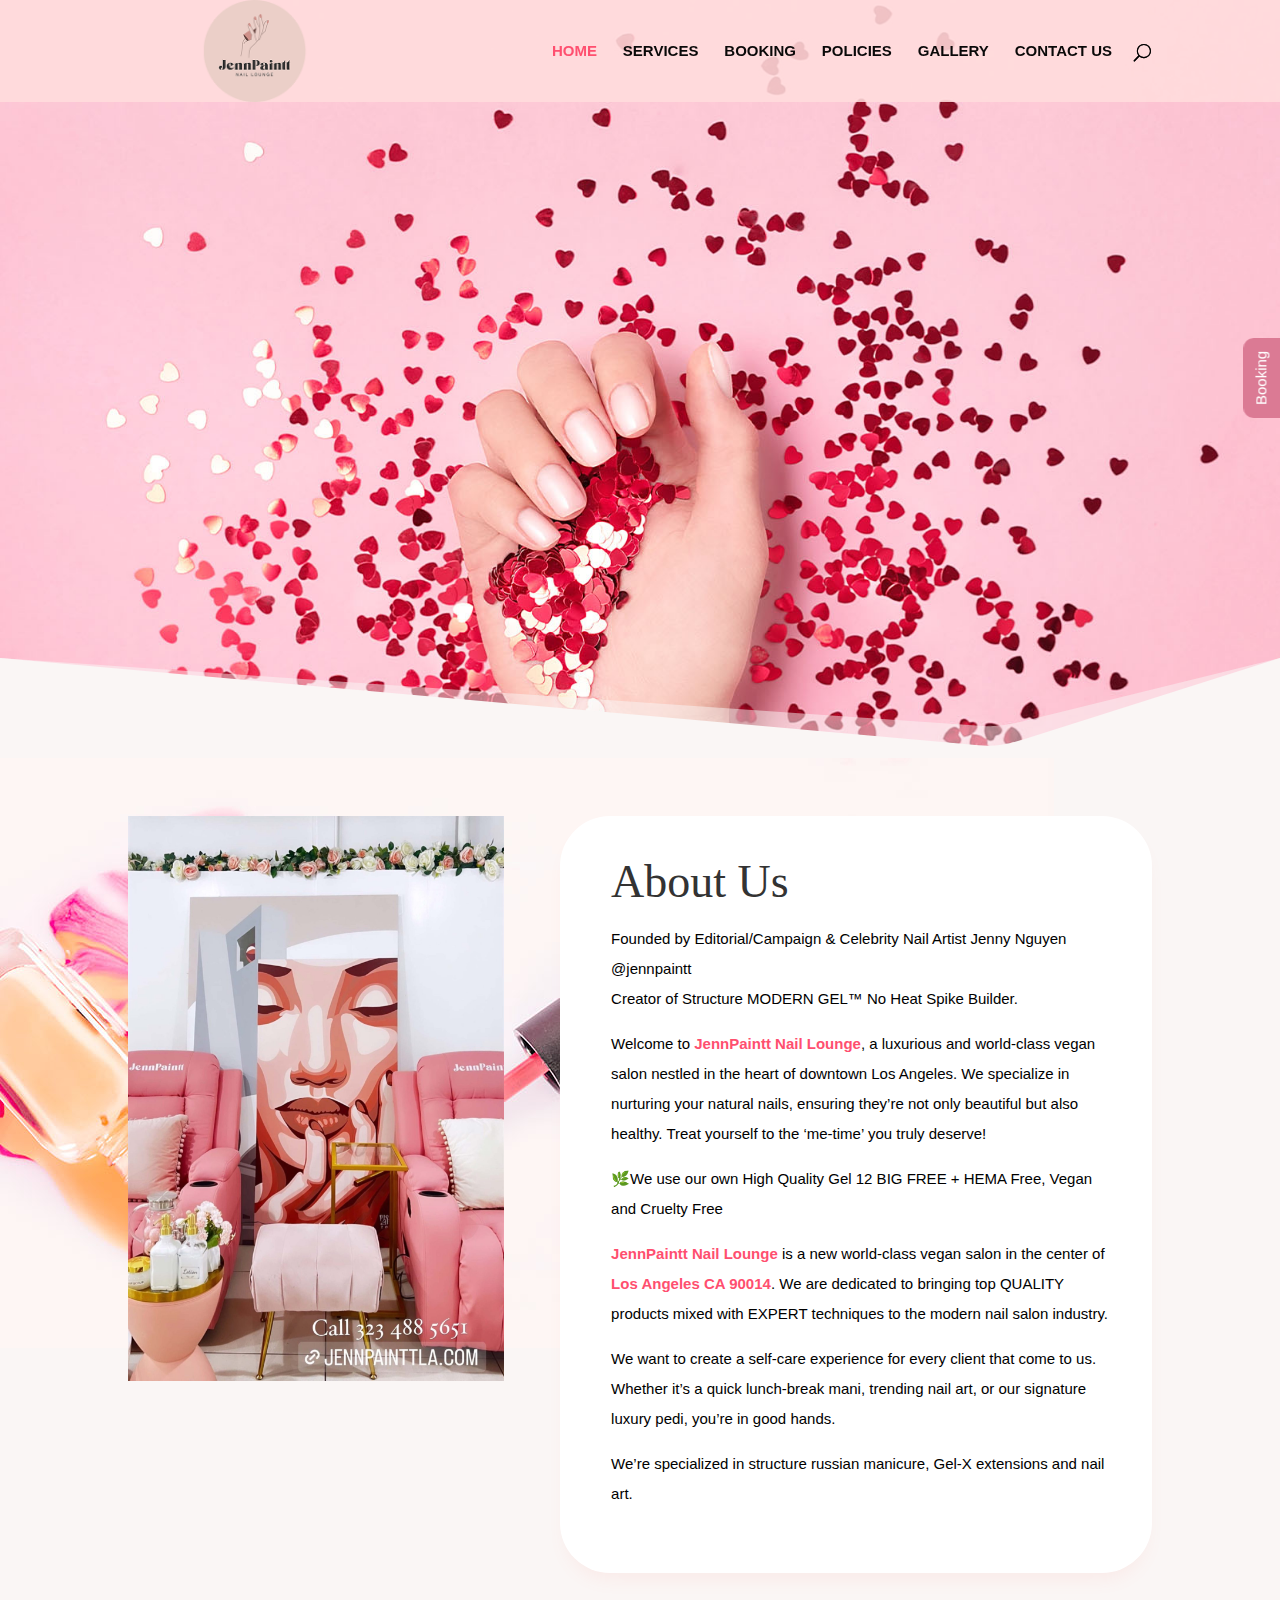
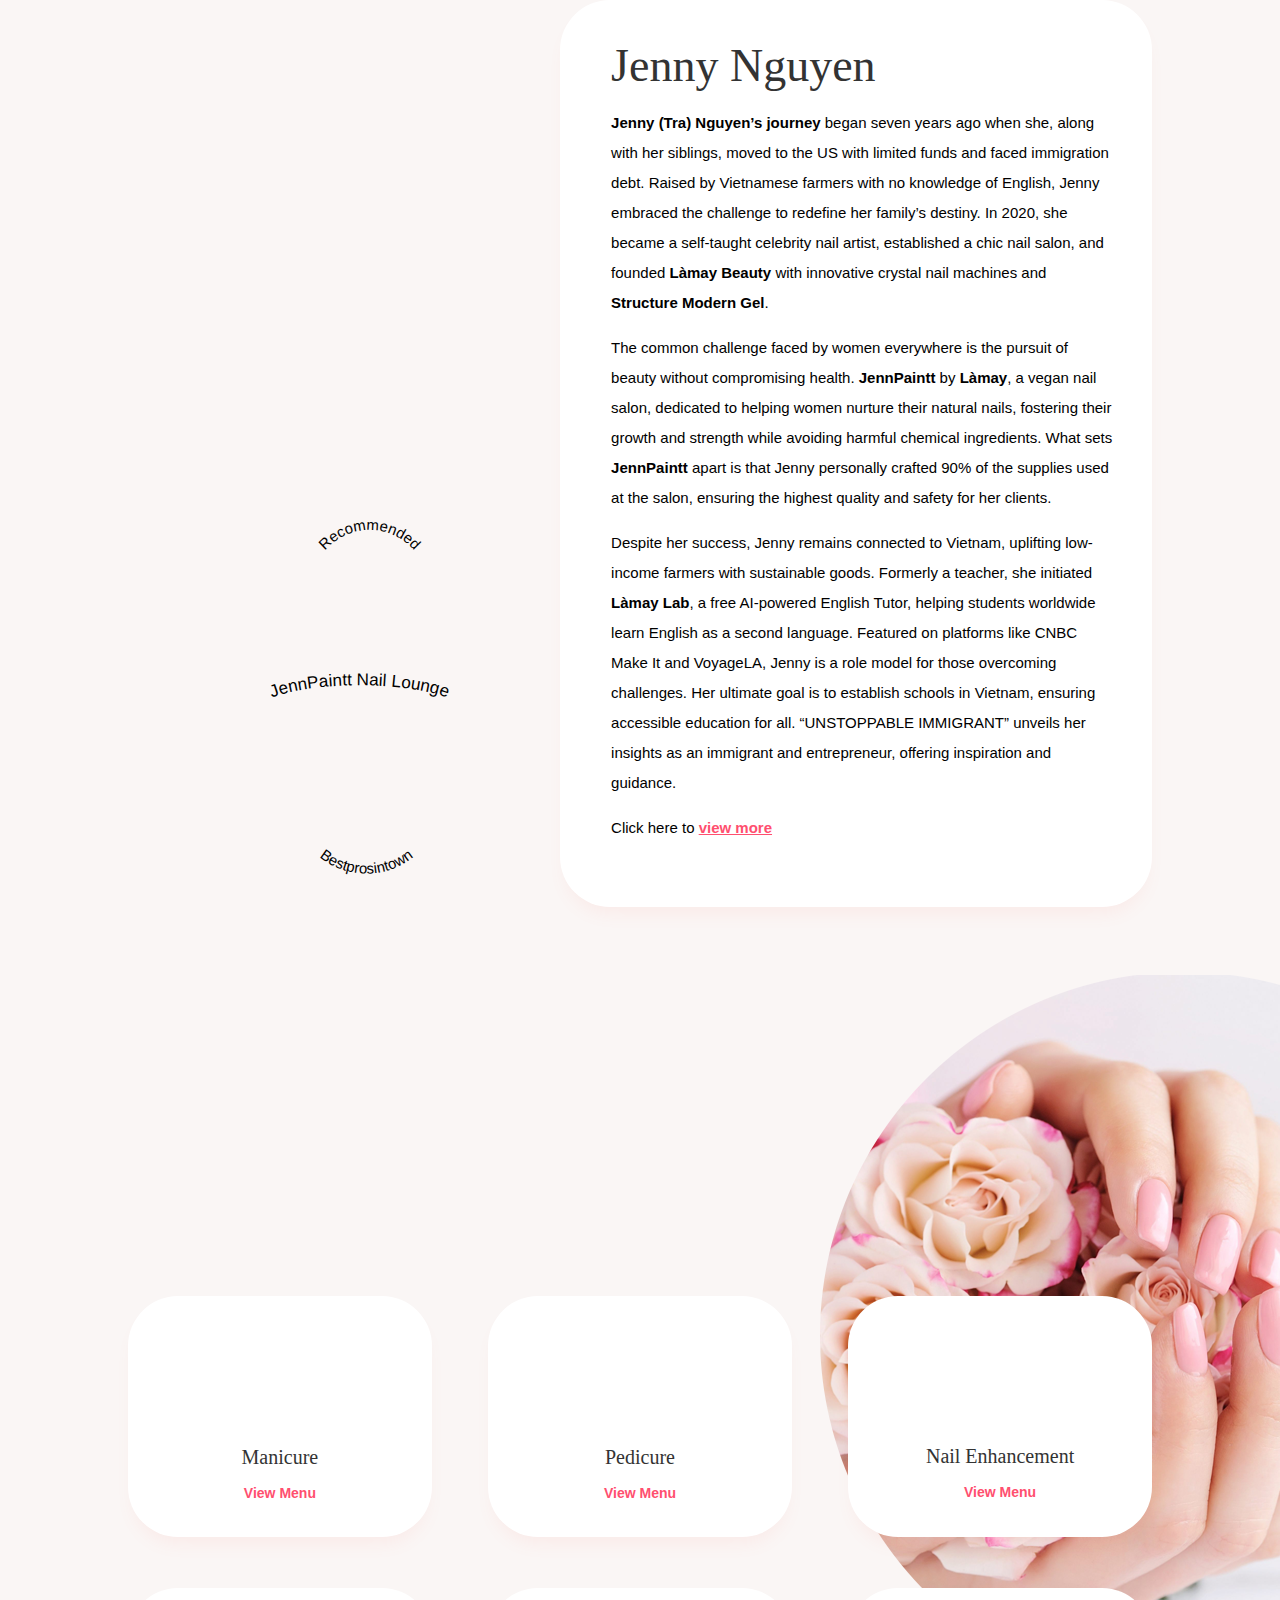
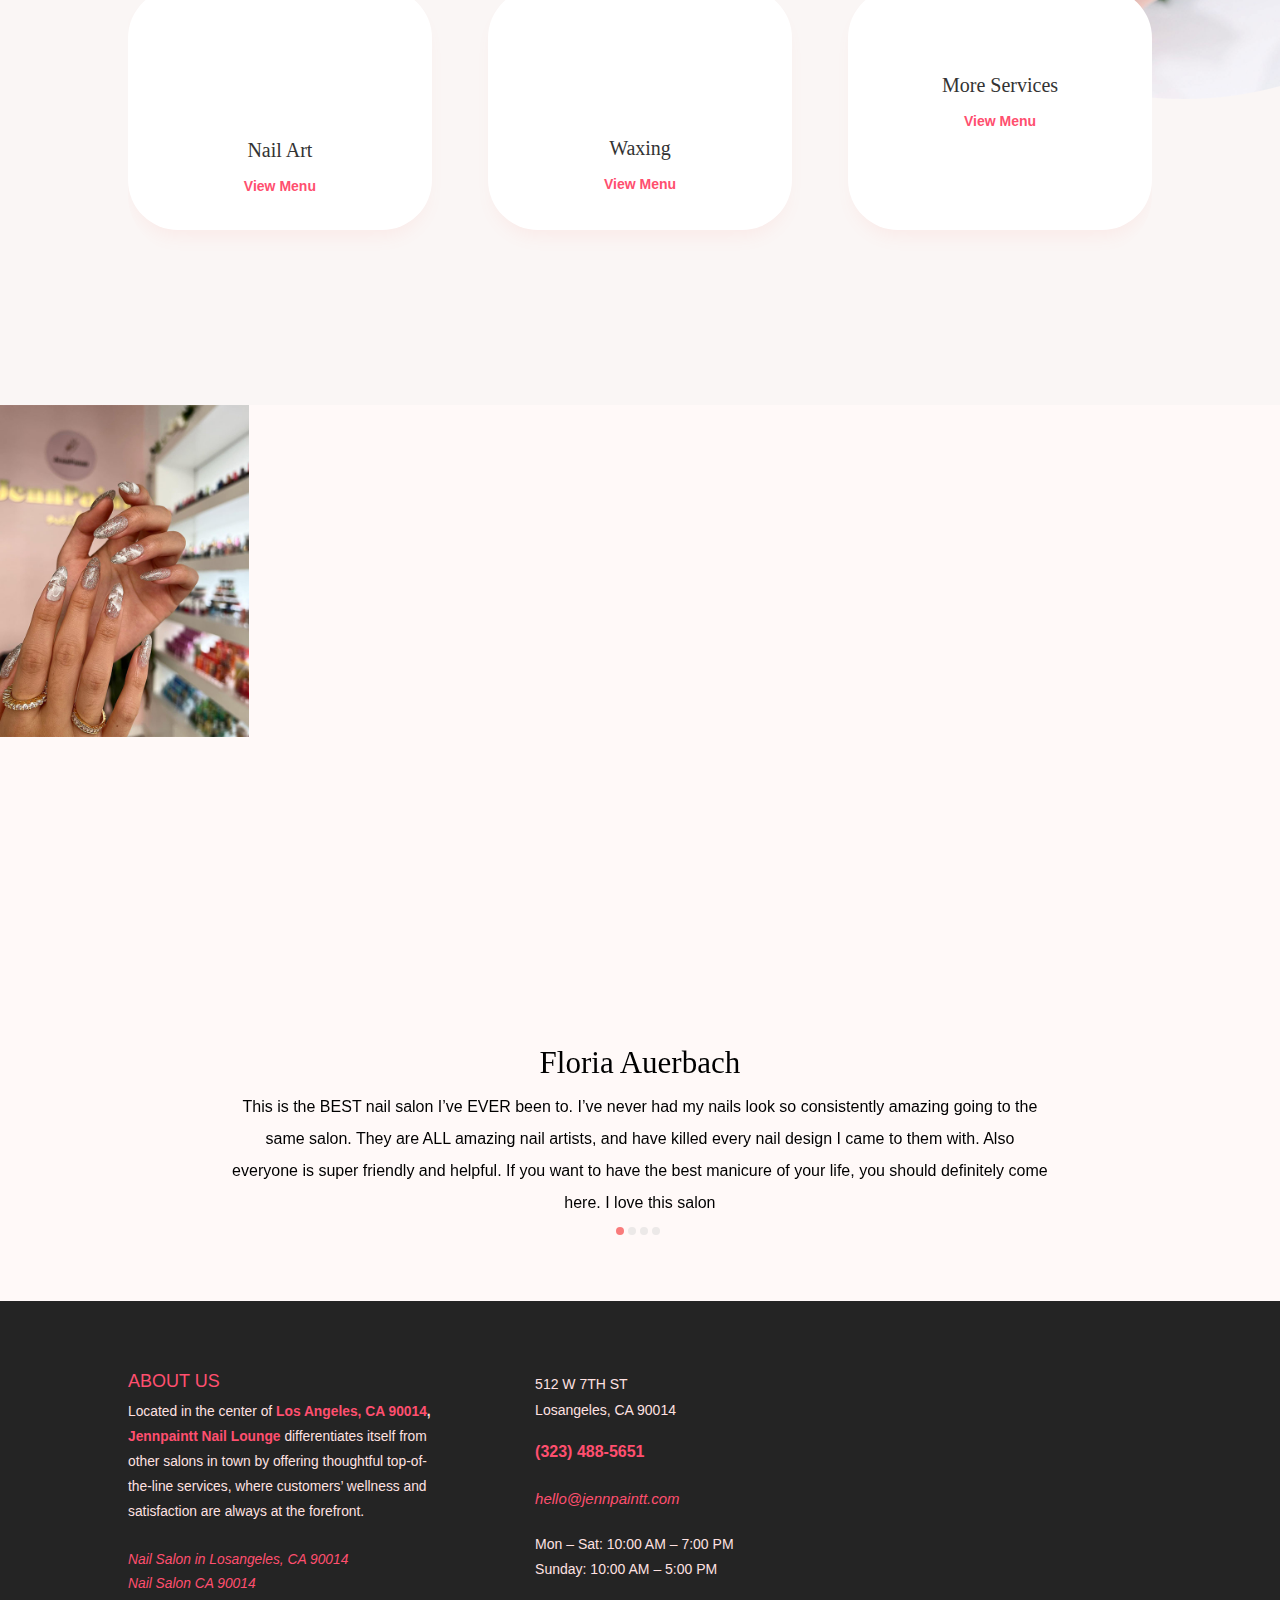
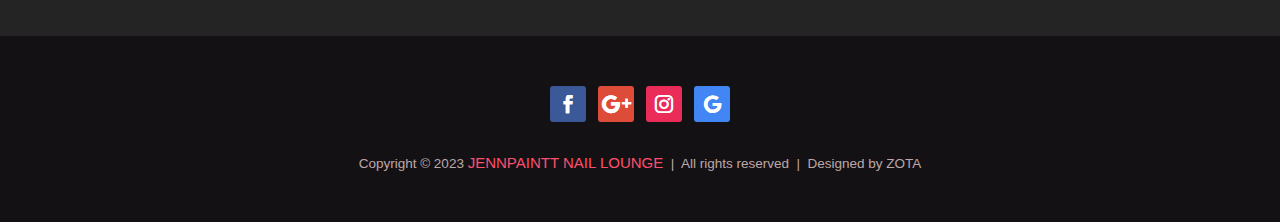
==== index.htm @ 5bfef64a "1" ====
﻿<!DOCTYPE html>
<html lang="en-US">
<head>
	<meta charset="UTF-8">
<meta name="keywords" content="Best Nail salon"><meta http-equiv="X-UA-Compatible" content="IE=edge">
	<link rel="pingback" href="https://jennpaintt.com/xmlrpc.php">

	<script type="text/javascript">
		document.documentElement.className = 'js';
	</script>
	
	<title>Nail Salon 90014 | JENNPAINTT NAIL LOUNGE | Los Angeles, CA 90014 | Professional Nail Care</title>
<meta name='robots' content='max-image-preview:large'>
<script type="text/javascript">
			let jqueryParams=[],jQuery=function(r){return jqueryParams=[...jqueryParams,r],jQuery},$=function(r){return jqueryParams=[...jqueryParams,r],$};window.jQuery=jQuery,window.$=jQuery;let customHeadScripts=!1;jQuery.fn=jQuery.prototype={},$.fn=jQuery.prototype={},jQuery.noConflict=function(r){if(window.jQuery)return jQuery=window.jQuery,$=window.jQuery,customHeadScripts=!0,jQuery.noConflict},jQuery.ready=function(r){jqueryParams=[...jqueryParams,r]},$.ready=function(r){jqueryParams=[...jqueryParams,r]},jQuery.load=function(r){jqueryParams=[...jqueryParams,r]},$.load=function(r){jqueryParams=[...jqueryParams,r]},jQuery.fn.ready=function(r){jqueryParams=[...jqueryParams,r]},$.fn.ready=function(r){jqueryParams=[...jqueryParams,r]};</script><link rel='dns-prefetch' href='//fonts.googleapis.com'>
<link rel="alternate" type="application/rss+xml" title="Nail Salon 90014 | JENNPAINTT NAIL LOUNGE | Los Angeles, CA 90014 &raquo; Feed" href="feed/index.htm">
<link rel="alternate" type="application/rss+xml" title="Nail Salon 90014 | JENNPAINTT NAIL LOUNGE | Los Angeles, CA 90014 &raquo; Comments Feed" href="comments/feed/index.htm">
<meta content="Divi v.4.25.2" name="generator"><style id='wp-block-library-theme-inline-css' type='text/css'>
.wp-block-audio :where(figcaption){color:#555;font-size:13px;text-align:center}.is-dark-theme .wp-block-audio :where(figcaption){color:#ffffffa6}.wp-block-audio{margin:0 0 1em}.wp-block-code{border:1px solid #ccc;border-radius:4px;font-family:Menlo,Consolas,monaco,monospace;padding:.8em 1em}.wp-block-embed :where(figcaption){color:#555;font-size:13px;text-align:center}.is-dark-theme .wp-block-embed :where(figcaption){color:#ffffffa6}.wp-block-embed{margin:0 0 1em}.blocks-gallery-caption{color:#555;font-size:13px;text-align:center}.is-dark-theme .blocks-gallery-caption{color:#ffffffa6}:root :where(.wp-block-image figcaption){color:#555;font-size:13px;text-align:center}.is-dark-theme :root :where(.wp-block-image figcaption){color:#ffffffa6}.wp-block-image{margin:0 0 1em}.wp-block-pullquote{border-bottom:4px solid;border-top:4px solid;color:currentColor;margin-bottom:1.75em}.wp-block-pullquote cite,.wp-block-pullquote footer,.wp-block-pullquote__citation{color:currentColor;font-size:.8125em;font-style:normal;text-transform:uppercase}.wp-block-quote{border-left:.25em solid;margin:0 0 1.75em;padding-left:1em}.wp-block-quote cite,.wp-block-quote footer{color:currentColor;font-size:.8125em;font-style:normal;position:relative}.wp-block-quote.has-text-align-right{border-left:none;border-right:.25em solid;padding-left:0;padding-right:1em}.wp-block-quote.has-text-align-center{border:none;padding-left:0}.wp-block-quote.is-large,.wp-block-quote.is-style-large,.wp-block-quote.is-style-plain{border:none}.wp-block-search .wp-block-search__label{font-weight:700}.wp-block-search__button{border:1px solid #ccc;padding:.375em .625em}:where(.wp-block-group.has-background){padding:1.25em 2.375em}.wp-block-separator.has-css-opacity{opacity:.4}.wp-block-separator{border:none;border-bottom:2px solid;margin-left:auto;margin-right:auto}.wp-block-separator.has-alpha-channel-opacity{opacity:1}.wp-block-separator:not(.is-style-wide):not(.is-style-dots){width:100px}.wp-block-separator.has-background:not(.is-style-dots){border-bottom:none;height:1px}.wp-block-separator.has-background:not(.is-style-wide):not(.is-style-dots){height:2px}.wp-block-table{margin:0 0 1em}.wp-block-table td,.wp-block-table th{word-break:normal}.wp-block-table :where(figcaption){color:#555;font-size:13px;text-align:center}.is-dark-theme .wp-block-table :where(figcaption){color:#ffffffa6}.wp-block-video :where(figcaption){color:#555;font-size:13px;text-align:center}.is-dark-theme .wp-block-video :where(figcaption){color:#ffffffa6}.wp-block-video{margin:0 0 1em}:root :where(.wp-block-template-part.has-background){margin-bottom:0;margin-top:0;padding:1.25em 2.375em}
</style>
<style id='global-styles-inline-css' type='text/css'>
:root{--wp--preset--aspect-ratio--square: 1;--wp--preset--aspect-ratio--4-3: 4/3;--wp--preset--aspect-ratio--3-4: 3/4;--wp--preset--aspect-ratio--3-2: 3/2;--wp--preset--aspect-ratio--2-3: 2/3;--wp--preset--aspect-ratio--16-9: 16/9;--wp--preset--aspect-ratio--9-16: 9/16;--wp--preset--color--black: #000000;--wp--preset--color--cyan-bluish-gray: #abb8c3;--wp--preset--color--white: #ffffff;--wp--preset--color--pale-pink: #f78da7;--wp--preset--color--vivid-red: #cf2e2e;--wp--preset--color--luminous-vivid-orange: #ff6900;--wp--preset--color--luminous-vivid-amber: #fcb900;--wp--preset--color--light-green-cyan: #7bdcb5;--wp--preset--color--vivid-green-cyan: #00d084;--wp--preset--color--pale-cyan-blue: #8ed1fc;--wp--preset--color--vivid-cyan-blue: #0693e3;--wp--preset--color--vivid-purple: #9b51e0;--wp--preset--gradient--vivid-cyan-blue-to-vivid-purple: linear-gradient(135deg,rgba(6,147,227,1) 0%,rgb(155,81,224) 100%);--wp--preset--gradient--light-green-cyan-to-vivid-green-cyan: linear-gradient(135deg,rgb(122,220,180) 0%,rgb(0,208,130) 100%);--wp--preset--gradient--luminous-vivid-amber-to-luminous-vivid-orange: linear-gradient(135deg,rgba(252,185,0,1) 0%,rgba(255,105,0,1) 100%);--wp--preset--gradient--luminous-vivid-orange-to-vivid-red: linear-gradient(135deg,rgba(255,105,0,1) 0%,rgb(207,46,46) 100%);--wp--preset--gradient--very-light-gray-to-cyan-bluish-gray: linear-gradient(135deg,rgb(238,238,238) 0%,rgb(169,184,195) 100%);--wp--preset--gradient--cool-to-warm-spectrum: linear-gradient(135deg,rgb(74,234,220) 0%,rgb(151,120,209) 20%,rgb(207,42,186) 40%,rgb(238,44,130) 60%,rgb(251,105,98) 80%,rgb(254,248,76) 100%);--wp--preset--gradient--blush-light-purple: linear-gradient(135deg,rgb(255,206,236) 0%,rgb(152,150,240) 100%);--wp--preset--gradient--blush-bordeaux: linear-gradient(135deg,rgb(254,205,165) 0%,rgb(254,45,45) 50%,rgb(107,0,62) 100%);--wp--preset--gradient--luminous-dusk: linear-gradient(135deg,rgb(255,203,112) 0%,rgb(199,81,192) 50%,rgb(65,88,208) 100%);--wp--preset--gradient--pale-ocean: linear-gradient(135deg,rgb(255,245,203) 0%,rgb(182,227,212) 50%,rgb(51,167,181) 100%);--wp--preset--gradient--electric-grass: linear-gradient(135deg,rgb(202,248,128) 0%,rgb(113,206,126) 100%);--wp--preset--gradient--midnight: linear-gradient(135deg,rgb(2,3,129) 0%,rgb(40,116,252) 100%);--wp--preset--font-size--small: 13px;--wp--preset--font-size--medium: 20px;--wp--preset--font-size--large: 36px;--wp--preset--font-size--x-large: 42px;--wp--preset--spacing--20: 0.44rem;--wp--preset--spacing--30: 0.67rem;--wp--preset--spacing--40: 1rem;--wp--preset--spacing--50: 1.5rem;--wp--preset--spacing--60: 2.25rem;--wp--preset--spacing--70: 3.38rem;--wp--preset--spacing--80: 5.06rem;--wp--preset--shadow--natural: 6px 6px 9px rgba(0, 0, 0, 0.2);--wp--preset--shadow--deep: 12px 12px 50px rgba(0, 0, 0, 0.4);--wp--preset--shadow--sharp: 6px 6px 0px rgba(0, 0, 0, 0.2);--wp--preset--shadow--outlined: 6px 6px 0px -3px rgba(255, 255, 255, 1), 6px 6px rgba(0, 0, 0, 1);--wp--preset--shadow--crisp: 6px 6px 0px rgba(0, 0, 0, 1);}:root { --wp--style--global--content-size: 823px;--wp--style--global--wide-size: 1080px; }:where(body) { margin: 0; }.wp-site-blocks > .alignleft { float: left; margin-right: 2em; }.wp-site-blocks > .alignright { float: right; margin-left: 2em; }.wp-site-blocks > .aligncenter { justify-content: center; margin-left: auto; margin-right: auto; }:where(.is-layout-flex){gap: 0.5em;}:where(.is-layout-grid){gap: 0.5em;}.is-layout-flow > .alignleft{float: left;margin-inline-start: 0;margin-inline-end: 2em;}.is-layout-flow > .alignright{float: right;margin-inline-start: 2em;margin-inline-end: 0;}.is-layout-flow > .aligncenter{margin-left: auto !important;margin-right: auto !important;}.is-layout-constrained > .alignleft{float: left;margin-inline-start: 0;margin-inline-end: 2em;}.is-layout-constrained > .alignright{float: right;margin-inline-start: 2em;margin-inline-end: 0;}.is-layout-constrained > .aligncenter{margin-left: auto !important;margin-right: auto !important;}.is-layout-constrained > :where(:not(.alignleft):not(.alignright):not(.alignfull)){max-width: var(--wp--style--global--content-size);margin-left: auto !important;margin-right: auto !important;}.is-layout-constrained > .alignwide{max-width: var(--wp--style--global--wide-size);}body .is-layout-flex{display: flex;}.is-layout-flex{flex-wrap: wrap;align-items: center;}.is-layout-flex > :is(*, div){margin: 0;}body .is-layout-grid{display: grid;}.is-layout-grid > :is(*, div){margin: 0;}body{padding-top: 0px;padding-right: 0px;padding-bottom: 0px;padding-left: 0px;}a:where(:not(.wp-element-button)){text-decoration: underline;}:root :where(.wp-element-button, .wp-block-button__link){background-color: #32373c;border-width: 0;color: #fff;font-family: inherit;font-size: inherit;line-height: inherit;padding: calc(0.667em + 2px) calc(1.333em + 2px);text-decoration: none;}.has-black-color{color: var(--wp--preset--color--black) !important;}.has-cyan-bluish-gray-color{color: var(--wp--preset--color--cyan-bluish-gray) !important;}.has-white-color{color: var(--wp--preset--color--white) !important;}.has-pale-pink-color{color: var(--wp--preset--color--pale-pink) !important;}.has-vivid-red-color{color: var(--wp--preset--color--vivid-red) !important;}.has-luminous-vivid-orange-color{color: var(--wp--preset--color--luminous-vivid-orange) !important;}.has-luminous-vivid-amber-color{color: var(--wp--preset--color--luminous-vivid-amber) !important;}.has-light-green-cyan-color{color: var(--wp--preset--color--light-green-cyan) !important;}.has-vivid-green-cyan-color{color: var(--wp--preset--color--vivid-green-cyan) !important;}.has-pale-cyan-blue-color{color: var(--wp--preset--color--pale-cyan-blue) !important;}.has-vivid-cyan-blue-color{color: var(--wp--preset--color--vivid-cyan-blue) !important;}.has-vivid-purple-color{color: var(--wp--preset--color--vivid-purple) !important;}.has-black-background-color{background-color: var(--wp--preset--color--black) !important;}.has-cyan-bluish-gray-background-color{background-color: var(--wp--preset--color--cyan-bluish-gray) !important;}.has-white-background-color{background-color: var(--wp--preset--color--white) !important;}.has-pale-pink-background-color{background-color: var(--wp--preset--color--pale-pink) !important;}.has-vivid-red-background-color{background-color: var(--wp--preset--color--vivid-red) !important;}.has-luminous-vivid-orange-background-color{background-color: var(--wp--preset--color--luminous-vivid-orange) !important;}.has-luminous-vivid-amber-background-color{background-color: var(--wp--preset--color--luminous-vivid-amber) !important;}.has-light-green-cyan-background-color{background-color: var(--wp--preset--color--light-green-cyan) !important;}.has-vivid-green-cyan-background-color{background-color: var(--wp--preset--color--vivid-green-cyan) !important;}.has-pale-cyan-blue-background-color{background-color: var(--wp--preset--color--pale-cyan-blue) !important;}.has-vivid-cyan-blue-background-color{background-color: var(--wp--preset--color--vivid-cyan-blue) !important;}.has-vivid-purple-background-color{background-color: var(--wp--preset--color--vivid-purple) !important;}.has-black-border-color{border-color: var(--wp--preset--color--black) !important;}.has-cyan-bluish-gray-border-color{border-color: var(--wp--preset--color--cyan-bluish-gray) !important;}.has-white-border-color{border-color: var(--wp--preset--color--white) !important;}.has-pale-pink-border-color{border-color: var(--wp--preset--color--pale-pink) !important;}.has-vivid-red-border-color{border-color: var(--wp--preset--color--vivid-red) !important;}.has-luminous-vivid-orange-border-color{border-color: var(--wp--preset--color--luminous-vivid-orange) !important;}.has-luminous-vivid-amber-border-color{border-color: var(--wp--preset--color--luminous-vivid-amber) !important;}.has-light-green-cyan-border-color{border-color: var(--wp--preset--color--light-green-cyan) !important;}.has-vivid-green-cyan-border-color{border-color: var(--wp--preset--color--vivid-green-cyan) !important;}.has-pale-cyan-blue-border-color{border-color: var(--wp--preset--color--pale-cyan-blue) !important;}.has-vivid-cyan-blue-border-color{border-color: var(--wp--preset--color--vivid-cyan-blue) !important;}.has-vivid-purple-border-color{border-color: var(--wp--preset--color--vivid-purple) !important;}.has-vivid-cyan-blue-to-vivid-purple-gradient-background{background: var(--wp--preset--gradient--vivid-cyan-blue-to-vivid-purple) !important;}.has-light-green-cyan-to-vivid-green-cyan-gradient-background{background: var(--wp--preset--gradient--light-green-cyan-to-vivid-green-cyan) !important;}.has-luminous-vivid-amber-to-luminous-vivid-orange-gradient-background{background: var(--wp--preset--gradient--luminous-vivid-amber-to-luminous-vivid-orange) !important;}.has-luminous-vivid-orange-to-vivid-red-gradient-background{background: var(--wp--preset--gradient--luminous-vivid-orange-to-vivid-red) !important;}.has-very-light-gray-to-cyan-bluish-gray-gradient-background{background: var(--wp--preset--gradient--very-light-gray-to-cyan-bluish-gray) !important;}.has-cool-to-warm-spectrum-gradient-background{background: var(--wp--preset--gradient--cool-to-warm-spectrum) !important;}.has-blush-light-purple-gradient-background{background: var(--wp--preset--gradient--blush-light-purple) !important;}.has-blush-bordeaux-gradient-background{background: var(--wp--preset--gradient--blush-bordeaux) !important;}.has-luminous-dusk-gradient-background{background: var(--wp--preset--gradient--luminous-dusk) !important;}.has-pale-ocean-gradient-background{background: var(--wp--preset--gradient--pale-ocean) !important;}.has-electric-grass-gradient-background{background: var(--wp--preset--gradient--electric-grass) !important;}.has-midnight-gradient-background{background: var(--wp--preset--gradient--midnight) !important;}.has-small-font-size{font-size: var(--wp--preset--font-size--small) !important;}.has-medium-font-size{font-size: var(--wp--preset--font-size--medium) !important;}.has-large-font-size{font-size: var(--wp--preset--font-size--large) !important;}.has-x-large-font-size{font-size: var(--wp--preset--font-size--x-large) !important;}
:where(.wp-block-post-template.is-layout-flex){gap: 1.25em;}:where(.wp-block-post-template.is-layout-grid){gap: 1.25em;}
:where(.wp-block-columns.is-layout-flex){gap: 2em;}:where(.wp-block-columns.is-layout-grid){gap: 2em;}
:root :where(.wp-block-pullquote){font-size: 1.5em;line-height: 1.6;}
</style>
<link rel='stylesheet' id='dica-lightbox-styles-css' href='wp-content/plugins/dg-divi-carousel/styles/light-box-styles.css?ver=2.0.26' type='text/css' media='all'>
<link rel='stylesheet' id='swipe-style-css' href='wp-content/plugins/dg-divi-carousel/styles/swiper.min.css?ver=2.0.26' type='text/css' media='all'>
<link rel='stylesheet' id='magnific-popup-css' href='wp-content/themes/Divi/includes/builder/feature/dynamic-assets/assets/css/magnific_popup.css?ver=2.5.60' type='text/css' media='all'>
<link rel='stylesheet' id='dsm-animate-css' href='wp-content/plugins/supreme-modules-for-divi/public/css/animate.css?ver=2.5.60' type='text/css' media='all'>
<link rel='stylesheet' id='et-divi-open-sans-css' href='css?family=Open+Sans:300italic,400italic,600italic,700italic,800italic,400,300,600,700,800&#038;subset=latin,latin-ext&#038;display=swap' type='text/css' media='all'>
<style id='divi-style-inline-inline-css' type='text/css'>
/*!
Theme Name: Divi
Theme URI: http://www.elegantthemes.com/gallery/divi/
Version: 4.25.2
Description: Smart. Flexible. Beautiful. Divi is the most powerful theme in our collection.
Author: Elegant Themes
Author URI: http://www.elegantthemes.com
License: GNU General Public License v2
License URI: http://www.gnu.org/licenses/gpl-2.0.html
*/

a,abbr,acronym,address,applet,b,big,blockquote,body,center,cite,code,dd,del,dfn,div,dl,dt,em,fieldset,font,form,h1,h2,h3,h4,h5,h6,html,i,iframe,img,ins,kbd,label,legend,li,object,ol,p,pre,q,s,samp,small,span,strike,strong,sub,sup,tt,u,ul,var{margin:0;padding:0;border:0;outline:0;font-size:100%;-ms-text-size-adjust:100%;-webkit-text-size-adjust:100%;vertical-align:baseline;background:transparent}body{line-height:1}ol,ul{list-style:none}blockquote,q{quotes:none}blockquote:after,blockquote:before,q:after,q:before{content:"";content:none}blockquote{margin:20px 0 30px;border-left:5px solid;padding-left:20px}:focus{outline:0}del{text-decoration:line-through}pre{overflow:auto;padding:10px}figure{margin:0}table{border-collapse:collapse;border-spacing:0}article,aside,footer,header,hgroup,nav,section{display:block}body{font-family:Open Sans,Arial,sans-serif;font-size:14px;color:#666;background-color:#fff;line-height:1.7em;font-weight:500;-webkit-font-smoothing:antialiased;-moz-osx-font-smoothing:grayscale}body.page-template-page-template-blank-php #page-container{padding-top:0!important}body.et_cover_background{background-size:cover!important;background-position:top!important;background-repeat:no-repeat!important;background-attachment:fixed}a{color:#2ea3f2}a,a:hover{text-decoration:none}p{padding-bottom:1em}p:not(.has-background):last-of-type{padding-bottom:0}p.et_normal_padding{padding-bottom:1em}strong{font-weight:700}cite,em,i{font-style:italic}code,pre{font-family:Courier New,monospace;margin-bottom:10px}ins{text-decoration:none}sub,sup{height:0;line-height:1;position:relative;vertical-align:baseline}sup{bottom:.8em}sub{top:.3em}dl{margin:0 0 1.5em}dl dt{font-weight:700}dd{margin-left:1.5em}blockquote p{padding-bottom:0}embed,iframe,object,video{max-width:100%}h1,h2,h3,h4,h5,h6{color:#333;padding-bottom:10px;line-height:1em;font-weight:500}h1 a,h2 a,h3 a,h4 a,h5 a,h6 a{color:inherit}h1{font-size:30px}h2{font-size:26px}h3{font-size:22px}h4{font-size:18px}h5{font-size:16px}h6{font-size:14px}input{-webkit-appearance:none}input[type=checkbox]{-webkit-appearance:checkbox}input[type=radio]{-webkit-appearance:radio}input.text,input.title,input[type=email],input[type=password],input[type=tel],input[type=text],select,textarea{background-color:#fff;border:1px solid #bbb;padding:2px;color:#4e4e4e}input.text:focus,input.title:focus,input[type=text]:focus,select:focus,textarea:focus{border-color:#2d3940;color:#3e3e3e}input.text,input.title,input[type=text],select,textarea{margin:0}textarea{padding:4px}button,input,select,textarea{font-family:inherit}img{max-width:100%;height:auto}.clear{clear:both}br.clear{margin:0;padding:0}.pagination{clear:both}#et_search_icon:hover,.et-social-icon a:hover,.et_password_protected_form .et_submit_button,.form-submit .et_pb_buttontton.alt.disabled,.nav-single a,.posted_in a{color:#2ea3f2}.et-search-form,blockquote{border-color:#2ea3f2}#main-content{background-color:#fff}.container{width:80%;max-width:1080px;margin:auto;position:relative}body:not(.et-tb) #main-content .container,body:not(.et-tb-has-header) #main-content .container{padding-top:58px}.et_full_width_page #main-content .container:before{display:none}.main_title{margin-bottom:20px}.et_password_protected_form .et_submit_button:hover,.form-submit .et_pb_button:hover{background:rgba(0,0,0,.05)}.et_button_icon_visible .et_pb_button{padding-right:2em;padding-left:.7em}.et_button_icon_visible .et_pb_button:after{opacity:1;margin-left:0}.et_button_left .et_pb_button:hover:after{left:.15em}.et_button_left .et_pb_button:after{margin-left:0;left:1em}.et_button_icon_visible.et_button_left .et_pb_button,.et_button_left .et_pb_button:hover,.et_button_left .et_pb_module .et_pb_button:hover{padding-left:2em;padding-right:.7em}.et_button_icon_visible.et_button_left .et_pb_button:after,.et_button_left .et_pb_button:hover:after{left:.15em}.et_password_protected_form .et_submit_button:hover,.form-submit .et_pb_button:hover{padding:.3em 1em}.et_button_no_icon .et_pb_button:after{display:none}.et_button_no_icon.et_button_icon_visible.et_button_left .et_pb_button,.et_button_no_icon.et_button_left .et_pb_button:hover,.et_button_no_icon .et_pb_button,.et_button_no_icon .et_pb_button:hover{padding:.3em 1em!important}.et_button_custom_icon .et_pb_button:after{line-height:1.7em}.et_button_custom_icon.et_button_icon_visible .et_pb_button:after,.et_button_custom_icon .et_pb_button:hover:after{margin-left:.3em}#left-area .post_format-post-format-gallery .wp-block-gallery:first-of-type{padding:0;margin-bottom:-16px}.entry-content table:not(.variations){border:1px solid #eee;margin:0 0 15px;text-align:left;width:100%}.entry-content thead th,.entry-content tr th{color:#555;font-weight:700;padding:9px 24px}.entry-content tr td{border-top:1px solid #eee;padding:6px 24px}#left-area ul,.entry-content ul,.et-l--body ul,.et-l--footer ul,.et-l--header ul{list-style-type:disc;padding:0 0 23px 1em;line-height:26px}#left-area ol,.entry-content ol,.et-l--body ol,.et-l--footer ol,.et-l--header ol{list-style-type:decimal;list-style-position:inside;padding:0 0 23px;line-height:26px}#left-area ul li ul,.entry-content ul li ol{padding:2px 0 2px 20px}#left-area ol li ul,.entry-content ol li ol,.et-l--body ol li ol,.et-l--footer ol li ol,.et-l--header ol li ol{padding:2px 0 2px 35px}#left-area ul.wp-block-gallery{display:-webkit-box;display:-ms-flexbox;display:flex;-ms-flex-wrap:wrap;flex-wrap:wrap;list-style-type:none;padding:0}#left-area ul.products{padding:0!important;line-height:1.7!important;list-style:none!important}.gallery-item a{display:block}.gallery-caption,.gallery-item a{width:90%}#wpadminbar{z-index:100001}#left-area .post-meta{font-size:14px;padding-bottom:15px}#left-area .post-meta a{text-decoration:none;color:#666}#left-area .et_featured_image{padding-bottom:7px}.single .post{padding-bottom:25px}body.single .et_audio_content{margin-bottom:-6px}.nav-single a{text-decoration:none;color:#2ea3f2;font-size:14px;font-weight:400}.nav-previous{float:left}.nav-next{float:right}.et_password_protected_form p input{background-color:#eee;border:none!important;width:100%!important;border-radius:0!important;font-size:14px;color:#999!important;padding:16px!important;-webkit-box-sizing:border-box;box-sizing:border-box}.et_password_protected_form label{display:none}.et_password_protected_form .et_submit_button{font-family:inherit;display:block;float:right;margin:8px auto 0;cursor:pointer}.post-password-required p.nocomments.container{max-width:100%}.post-password-required p.nocomments.container:before{display:none}.aligncenter,div.post .new-post .aligncenter{display:block;margin-left:auto;margin-right:auto}.wp-caption{border:1px solid #ddd;text-align:center;background-color:#f3f3f3;margin-bottom:10px;max-width:96%;padding:8px}.wp-caption.alignleft{margin:0 30px 20px 0}.wp-caption.alignright{margin:0 0 20px 30px}.wp-caption img{margin:0;padding:0;border:0}.wp-caption p.wp-caption-text{font-size:12px;padding:0 4px 5px;margin:0}.alignright{float:right}.alignleft{float:left}img.alignleft{display:inline;float:left;margin-right:15px}img.alignright{display:inline;float:right;margin-left:15px}.page.et_pb_pagebuilder_layout #main-content{background-color:transparent}body #main-content .et_builder_inner_content>h1,body #main-content .et_builder_inner_content>h2,body #main-content .et_builder_inner_content>h3,body #main-content .et_builder_inner_content>h4,body #main-content .et_builder_inner_content>h5,body #main-content .et_builder_inner_content>h6{line-height:1.4em}body #main-content .et_builder_inner_content>p{line-height:1.7em}.wp-block-pullquote{margin:20px 0 30px}.wp-block-pullquote.has-background blockquote{border-left:none}.wp-block-group.has-background{padding:1.5em 1.5em .5em}@media (min-width:981px){#left-area{width:79.125%;padding-bottom:23px}#main-content .container:before{content:"";position:absolute;top:0;height:100%;width:1px;background-color:#e2e2e2}.et_full_width_page #left-area,.et_no_sidebar #left-area{float:none;width:100%!important}.et_full_width_page #left-area{padding-bottom:0}.et_no_sidebar #main-content .container:before{display:none}}@media (max-width:980px){#page-container{padding-top:80px}.et-tb #page-container,.et-tb-has-header #page-container{padding-top:0!important}#left-area,#sidebar{width:100%!important}#main-content .container:before{display:none!important}.et_full_width_page .et_gallery_item:nth-child(4n+1){clear:none}}@media print{#page-container{padding-top:0!important}}#wp-admin-bar-et-use-visual-builder a:before{font-family:ETmodules!important;content:"\e625";font-size:30px!important;width:28px;margin-top:-3px;color:#974df3!important}#wp-admin-bar-et-use-visual-builder:hover a:before{color:#fff!important}#wp-admin-bar-et-use-visual-builder:hover a,#wp-admin-bar-et-use-visual-builder a:hover{transition:background-color .5s ease;-webkit-transition:background-color .5s ease;-moz-transition:background-color .5s ease;background-color:#7e3bd0!important;color:#fff!important}* html .clearfix,:first-child+html .clearfix{zoom:1}.iphone .et_pb_section_video_bg video::-webkit-media-controls-start-playback-button{display:none!important;-webkit-appearance:none}.et_mobile_device .et_pb_section_parallax .et_pb_parallax_css{background-attachment:scroll}.et-social-facebook a.icon:before{content:"\e093"}.et-social-twitter a.icon:before{content:"\e094"}.et-social-google-plus a.icon:before{content:"\e096"}.et-social-instagram a.icon:before{content:"\e09a"}.et-social-rss a.icon:before{content:"\e09e"}.ai1ec-single-event:after{content:" ";display:table;clear:both}.evcal_event_details .evcal_evdata_cell .eventon_details_shading_bot.eventon_details_shading_bot{z-index:3}.wp-block-divi-layout{margin-bottom:1em}*{-webkit-box-sizing:border-box;box-sizing:border-box}#et-info-email:before,#et-info-phone:before,#et_search_icon:before,.comment-reply-link:after,.et-cart-info span:before,.et-pb-arrow-next:before,.et-pb-arrow-prev:before,.et-social-icon a:before,.et_audio_container .mejs-playpause-button button:before,.et_audio_container .mejs-volume-button button:before,.et_overlay:before,.et_password_protected_form .et_submit_button:after,.et_pb_button:after,.et_pb_contact_reset:after,.et_pb_contact_submit:after,.et_pb_font_icon:before,.et_pb_newsletter_button:after,.et_pb_pricing_table_button:after,.et_pb_promo_button:after,.et_pb_testimonial:before,.et_pb_toggle_title:before,.form-submit .et_pb_button:after,.mobile_menu_bar:before,a.et_pb_more_button:after{font-family:ETmodules!important;speak:none;font-style:normal;font-weight:400;-webkit-font-feature-settings:normal;font-feature-settings:normal;font-variant:normal;text-transform:none;line-height:1;-webkit-font-smoothing:antialiased;-moz-osx-font-smoothing:grayscale;text-shadow:0 0;direction:ltr}.et-pb-icon,.et_pb_custom_button_icon.et_pb_button:after,.et_pb_login .et_pb_custom_button_icon.et_pb_button:after,.et_pb_woo_custom_button_icon .button.et_pb_custom_button_icon.et_pb_button:after,.et_pb_woo_custom_button_icon .button.et_pb_custom_button_icon.et_pb_button:hover:after{content:attr(data-icon)}.et-pb-icon{font-family:ETmodules;speak:none;font-weight:400;-webkit-font-feature-settings:normal;font-feature-settings:normal;font-variant:normal;text-transform:none;line-height:1;-webkit-font-smoothing:antialiased;font-size:96px;font-style:normal;display:inline-block;-webkit-box-sizing:border-box;box-sizing:border-box;direction:ltr}#et-ajax-saving{display:none;-webkit-transition:background .3s,-webkit-box-shadow .3s;transition:background .3s,-webkit-box-shadow .3s;transition:background .3s,box-shadow .3s;transition:background .3s,box-shadow .3s,-webkit-box-shadow .3s;-webkit-box-shadow:rgba(0,139,219,.247059) 0 0 60px;box-shadow:0 0 60px rgba(0,139,219,.247059);position:fixed;top:50%;left:50%;width:50px;height:50px;background:#fff;border-radius:50px;margin:-25px 0 0 -25px;z-index:999999;text-align:center}#et-ajax-saving img{margin:9px}.et-safe-mode-indicator,.et-safe-mode-indicator:focus,.et-safe-mode-indicator:hover{-webkit-box-shadow:0 5px 10px rgba(41,196,169,.15);box-shadow:0 5px 10px rgba(41,196,169,.15);background:#29c4a9;color:#fff;font-size:14px;font-weight:600;padding:12px;line-height:16px;border-radius:3px;position:fixed;bottom:30px;right:30px;z-index:999999;text-decoration:none;font-family:Open Sans,sans-serif;-webkit-font-smoothing:antialiased;-moz-osx-font-smoothing:grayscale}.et_pb_button{font-size:20px;font-weight:500;padding:.3em 1em;line-height:1.7em!important;background-color:transparent;background-size:cover;background-position:50%;background-repeat:no-repeat;border:2px solid;border-radius:3px;-webkit-transition-duration:.2s;transition-duration:.2s;-webkit-transition-property:all!important;transition-property:all!important}.et_pb_button,.et_pb_button_inner{position:relative}.et_pb_button:hover,.et_pb_module .et_pb_button:hover{border:2px solid transparent;padding:.3em 2em .3em .7em}.et_pb_button:hover{background-color:hsla(0,0%,100%,.2)}.et_pb_bg_layout_light.et_pb_button:hover,.et_pb_bg_layout_light .et_pb_button:hover{background-color:rgba(0,0,0,.05)}.et_pb_button:after,.et_pb_button:before{font-size:32px;line-height:1em;content:"\35";opacity:0;position:absolute;margin-left:-1em;-webkit-transition:all .2s;transition:all .2s;text-transform:none;-webkit-font-feature-settings:"kern" off;font-feature-settings:"kern" off;font-variant:none;font-style:normal;font-weight:400;text-shadow:none}.et_pb_button.et_hover_enabled:hover:after,.et_pb_button.et_pb_hovered:hover:after{-webkit-transition:none!important;transition:none!important}.et_pb_button:before{display:none}.et_pb_button:hover:after{opacity:1;margin-left:0}.et_pb_column_1_3 h1,.et_pb_column_1_4 h1,.et_pb_column_1_5 h1,.et_pb_column_1_6 h1,.et_pb_column_2_5 h1{font-size:26px}.et_pb_column_1_3 h2,.et_pb_column_1_4 h2,.et_pb_column_1_5 h2,.et_pb_column_1_6 h2,.et_pb_column_2_5 h2{font-size:23px}.et_pb_column_1_3 h3,.et_pb_column_1_4 h3,.et_pb_column_1_5 h3,.et_pb_column_1_6 h3,.et_pb_column_2_5 h3{font-size:20px}.et_pb_column_1_3 h4,.et_pb_column_1_4 h4,.et_pb_column_1_5 h4,.et_pb_column_1_6 h4,.et_pb_column_2_5 h4{font-size:18px}.et_pb_column_1_3 h5,.et_pb_column_1_4 h5,.et_pb_column_1_5 h5,.et_pb_column_1_6 h5,.et_pb_column_2_5 h5{font-size:16px}.et_pb_column_1_3 h6,.et_pb_column_1_4 h6,.et_pb_column_1_5 h6,.et_pb_column_1_6 h6,.et_pb_column_2_5 h6{font-size:15px}.et_pb_bg_layout_dark,.et_pb_bg_layout_dark h1,.et_pb_bg_layout_dark h2,.et_pb_bg_layout_dark h3,.et_pb_bg_layout_dark h4,.et_pb_bg_layout_dark h5,.et_pb_bg_layout_dark h6{color:#fff!important}.et_pb_module.et_pb_text_align_left{text-align:left}.et_pb_module.et_pb_text_align_center{text-align:center}.et_pb_module.et_pb_text_align_right{text-align:right}.et_pb_module.et_pb_text_align_justified{text-align:justify}.clearfix:after{visibility:hidden;display:block;font-size:0;content:" ";clear:both;height:0}.et_pb_bg_layout_light .et_pb_more_button{color:#2ea3f2}.et_builder_inner_content{position:relative;z-index:1}header .et_builder_inner_content{z-index:2}.et_pb_css_mix_blend_mode_passthrough{mix-blend-mode:unset!important}.et_pb_image_container{margin:-20px -20px 29px}.et_pb_module_inner{position:relative}.et_hover_enabled_preview{z-index:2}.et_hover_enabled:hover{position:relative;z-index:2}.et_pb_all_tabs,.et_pb_module,.et_pb_posts_nav a,.et_pb_tab,.et_pb_with_background{position:relative;background-size:cover;background-position:50%;background-repeat:no-repeat}.et_pb_background_mask,.et_pb_background_pattern{bottom:0;left:0;position:absolute;right:0;top:0}.et_pb_background_mask{background-size:calc(100% + 2px) calc(100% + 2px);background-repeat:no-repeat;background-position:50%;overflow:hidden}.et_pb_background_pattern{background-position:0 0;background-repeat:repeat}.et_pb_with_border{position:relative;border:0 solid #333}.post-password-required .et_pb_row{padding:0;width:100%}.post-password-required .et_password_protected_form{min-height:0}body.et_pb_pagebuilder_layout.et_pb_show_title .post-password-required .et_password_protected_form h1,body:not(.et_pb_pagebuilder_layout) .post-password-required .et_password_protected_form h1{display:none}.et_pb_no_bg{padding:0!important}.et_overlay.et_pb_inline_icon:before,.et_pb_inline_icon:before{content:attr(data-icon)}.et_pb_more_button{color:inherit;text-shadow:none;text-decoration:none;display:inline-block;margin-top:20px}.et_parallax_bg_wrap{overflow:hidden;position:absolute;top:0;right:0;bottom:0;left:0}.et_parallax_bg{background-repeat:no-repeat;background-position:top;background-size:cover;position:absolute;bottom:0;left:0;width:100%;height:100%;display:block}.et_parallax_bg.et_parallax_bg__hover,.et_parallax_bg.et_parallax_bg_phone,.et_parallax_bg.et_parallax_bg_tablet,.et_parallax_gradient.et_parallax_gradient__hover,.et_parallax_gradient.et_parallax_gradient_phone,.et_parallax_gradient.et_parallax_gradient_tablet,.et_pb_section_parallax_hover:hover .et_parallax_bg:not(.et_parallax_bg__hover),.et_pb_section_parallax_hover:hover .et_parallax_gradient:not(.et_parallax_gradient__hover){display:none}.et_pb_section_parallax_hover:hover .et_parallax_bg.et_parallax_bg__hover,.et_pb_section_parallax_hover:hover .et_parallax_gradient.et_parallax_gradient__hover{display:block}.et_parallax_gradient{bottom:0;display:block;left:0;position:absolute;right:0;top:0}.et_pb_module.et_pb_section_parallax,.et_pb_posts_nav a.et_pb_section_parallax,.et_pb_tab.et_pb_section_parallax{position:relative}.et_pb_section_parallax .et_pb_parallax_css,.et_pb_slides .et_parallax_bg.et_pb_parallax_css{background-attachment:fixed}body.et-bfb .et_pb_section_parallax .et_pb_parallax_css,body.et-bfb .et_pb_slides .et_parallax_bg.et_pb_parallax_css{background-attachment:scroll;bottom:auto}.et_pb_section_parallax.et_pb_column .et_pb_module,.et_pb_section_parallax.et_pb_row .et_pb_column,.et_pb_section_parallax.et_pb_row .et_pb_module{z-index:9;position:relative}.et_pb_more_button:hover:after{opacity:1;margin-left:0}.et_pb_preload .et_pb_section_video_bg,.et_pb_preload>div{visibility:hidden}.et_pb_preload,.et_pb_section.et_pb_section_video.et_pb_preload{position:relative;background:#464646!important}.et_pb_preload:before{content:"";position:absolute;top:50%;left:50%;background:url(wp-content/themes/Divi/includes/builder/styles/images/preloader.gif) no-repeat;border-radius:32px;width:32px;height:32px;margin:-16px 0 0 -16px}.box-shadow-overlay{position:absolute;top:0;left:0;width:100%;height:100%;z-index:10;pointer-events:none}.et_pb_section>.box-shadow-overlay~.et_pb_row{z-index:11}body.safari .section_has_divider{will-change:transform}.et_pb_row>.box-shadow-overlay{z-index:8}.has-box-shadow-overlay{position:relative}.et_clickable{cursor:pointer}.screen-reader-text{border:0;clip:rect(1px,1px,1px,1px);-webkit-clip-path:inset(50%);clip-path:inset(50%);height:1px;margin:-1px;overflow:hidden;padding:0;position:absolute!important;width:1px;word-wrap:normal!important}.et_multi_view_hidden,.et_multi_view_hidden_image{display:none!important}@keyframes multi-view-image-fade{0%{opacity:0}10%{opacity:.1}20%{opacity:.2}30%{opacity:.3}40%{opacity:.4}50%{opacity:.5}60%{opacity:.6}70%{opacity:.7}80%{opacity:.8}90%{opacity:.9}to{opacity:1}}.et_multi_view_image__loading{visibility:hidden}.et_multi_view_image__loaded{-webkit-animation:multi-view-image-fade .5s;animation:multi-view-image-fade .5s}#et-pb-motion-effects-offset-tracker{visibility:hidden!important;opacity:0;position:absolute;top:0;left:0}.et-pb-before-scroll-animation{opacity:0}header.et-l.et-l--header:after{clear:both;display:block;content:""}.et_pb_module{-webkit-animation-timing-function:linear;animation-timing-function:linear;-webkit-animation-duration:.2s;animation-duration:.2s}@-webkit-keyframes fadeBottom{0%{opacity:0;-webkit-transform:translateY(10%);transform:translateY(10%)}to{opacity:1;-webkit-transform:translateY(0);transform:translateY(0)}}@keyframes fadeBottom{0%{opacity:0;-webkit-transform:translateY(10%);transform:translateY(10%)}to{opacity:1;-webkit-transform:translateY(0);transform:translateY(0)}}@-webkit-keyframes fadeLeft{0%{opacity:0;-webkit-transform:translateX(-10%);transform:translateX(-10%)}to{opacity:1;-webkit-transform:translateX(0);transform:translateX(0)}}@keyframes fadeLeft{0%{opacity:0;-webkit-transform:translateX(-10%);transform:translateX(-10%)}to{opacity:1;-webkit-transform:translateX(0);transform:translateX(0)}}@-webkit-keyframes fadeRight{0%{opacity:0;-webkit-transform:translateX(10%);transform:translateX(10%)}to{opacity:1;-webkit-transform:translateX(0);transform:translateX(0)}}@keyframes fadeRight{0%{opacity:0;-webkit-transform:translateX(10%);transform:translateX(10%)}to{opacity:1;-webkit-transform:translateX(0);transform:translateX(0)}}@-webkit-keyframes fadeTop{0%{opacity:0;-webkit-transform:translateY(-10%);transform:translateY(-10%)}to{opacity:1;-webkit-transform:translateX(0);transform:translateX(0)}}@keyframes fadeTop{0%{opacity:0;-webkit-transform:translateY(-10%);transform:translateY(-10%)}to{opacity:1;-webkit-transform:translateX(0);transform:translateX(0)}}@-webkit-keyframes fadeIn{0%{opacity:0}to{opacity:1}}@keyframes fadeIn{0%{opacity:0}to{opacity:1}}.et-waypoint:not(.et_pb_counters){opacity:0}@media (min-width:981px){.et_pb_section.et_section_specialty div.et_pb_row .et_pb_column .et_pb_column .et_pb_module.et-last-child,.et_pb_section.et_section_specialty div.et_pb_row .et_pb_column .et_pb_column .et_pb_module:last-child,.et_pb_section.et_section_specialty div.et_pb_row .et_pb_column .et_pb_row_inner .et_pb_column .et_pb_module.et-last-child,.et_pb_section.et_section_specialty div.et_pb_row .et_pb_column .et_pb_row_inner .et_pb_column .et_pb_module:last-child,.et_pb_section div.et_pb_row .et_pb_column .et_pb_module.et-last-child,.et_pb_section div.et_pb_row .et_pb_column .et_pb_module:last-child{margin-bottom:0}}@media (max-width:980px){.et_overlay.et_pb_inline_icon_tablet:before,.et_pb_inline_icon_tablet:before{content:attr(data-icon-tablet)}.et_parallax_bg.et_parallax_bg_tablet_exist,.et_parallax_gradient.et_parallax_gradient_tablet_exist{display:none}.et_parallax_bg.et_parallax_bg_tablet,.et_parallax_gradient.et_parallax_gradient_tablet{display:block}.et_pb_column .et_pb_module{margin-bottom:30px}.et_pb_row .et_pb_column .et_pb_module.et-last-child,.et_pb_row .et_pb_column .et_pb_module:last-child,.et_section_specialty .et_pb_row .et_pb_column .et_pb_module.et-last-child,.et_section_specialty .et_pb_row .et_pb_column .et_pb_module:last-child{margin-bottom:0}.et_pb_more_button{display:inline-block!important}.et_pb_bg_layout_light_tablet.et_pb_button,.et_pb_bg_layout_light_tablet.et_pb_module.et_pb_button,.et_pb_bg_layout_light_tablet .et_pb_more_button{color:#2ea3f2}.et_pb_bg_layout_light_tablet .et_pb_forgot_password a{color:#666}.et_pb_bg_layout_light_tablet h1,.et_pb_bg_layout_light_tablet h2,.et_pb_bg_layout_light_tablet h3,.et_pb_bg_layout_light_tablet h4,.et_pb_bg_layout_light_tablet h5,.et_pb_bg_layout_light_tablet h6{color:#333!important}.et_pb_module .et_pb_bg_layout_light_tablet.et_pb_button{color:#2ea3f2!important}.et_pb_bg_layout_light_tablet{color:#666!important}.et_pb_bg_layout_dark_tablet,.et_pb_bg_layout_dark_tablet h1,.et_pb_bg_layout_dark_tablet h2,.et_pb_bg_layout_dark_tablet h3,.et_pb_bg_layout_dark_tablet h4,.et_pb_bg_layout_dark_tablet h5,.et_pb_bg_layout_dark_tablet h6{color:#fff!important}.et_pb_bg_layout_dark_tablet.et_pb_button,.et_pb_bg_layout_dark_tablet.et_pb_module.et_pb_button,.et_pb_bg_layout_dark_tablet .et_pb_more_button{color:inherit}.et_pb_bg_layout_dark_tablet .et_pb_forgot_password a{color:#fff}.et_pb_module.et_pb_text_align_left-tablet{text-align:left}.et_pb_module.et_pb_text_align_center-tablet{text-align:center}.et_pb_module.et_pb_text_align_right-tablet{text-align:right}.et_pb_module.et_pb_text_align_justified-tablet{text-align:justify}}@media (max-width:767px){.et_pb_more_button{display:inline-block!important}.et_overlay.et_pb_inline_icon_phone:before,.et_pb_inline_icon_phone:before{content:attr(data-icon-phone)}.et_parallax_bg.et_parallax_bg_phone_exist,.et_parallax_gradient.et_parallax_gradient_phone_exist{display:none}.et_parallax_bg.et_parallax_bg_phone,.et_parallax_gradient.et_parallax_gradient_phone{display:block}.et-hide-mobile{display:none!important}.et_pb_bg_layout_light_phone.et_pb_button,.et_pb_bg_layout_light_phone.et_pb_module.et_pb_button,.et_pb_bg_layout_light_phone .et_pb_more_button{color:#2ea3f2}.et_pb_bg_layout_light_phone .et_pb_forgot_password a{color:#666}.et_pb_bg_layout_light_phone h1,.et_pb_bg_layout_light_phone h2,.et_pb_bg_layout_light_phone h3,.et_pb_bg_layout_light_phone h4,.et_pb_bg_layout_light_phone h5,.et_pb_bg_layout_light_phone h6{color:#333!important}.et_pb_module .et_pb_bg_layout_light_phone.et_pb_button{color:#2ea3f2!important}.et_pb_bg_layout_light_phone{color:#666!important}.et_pb_bg_layout_dark_phone,.et_pb_bg_layout_dark_phone h1,.et_pb_bg_layout_dark_phone h2,.et_pb_bg_layout_dark_phone h3,.et_pb_bg_layout_dark_phone h4,.et_pb_bg_layout_dark_phone h5,.et_pb_bg_layout_dark_phone h6{color:#fff!important}.et_pb_bg_layout_dark_phone.et_pb_button,.et_pb_bg_layout_dark_phone.et_pb_module.et_pb_button,.et_pb_bg_layout_dark_phone .et_pb_more_button{color:inherit}.et_pb_module .et_pb_bg_layout_dark_phone.et_pb_button{color:#fff!important}.et_pb_bg_layout_dark_phone .et_pb_forgot_password a{color:#fff}.et_pb_module.et_pb_text_align_left-phone{text-align:left}.et_pb_module.et_pb_text_align_center-phone{text-align:center}.et_pb_module.et_pb_text_align_right-phone{text-align:right}.et_pb_module.et_pb_text_align_justified-phone{text-align:justify}}@media (max-width:479px){a.et_pb_more_button{display:block}}@media (min-width:768px) and (max-width:980px){[data-et-multi-view-load-tablet-hidden=true]:not(.et_multi_view_swapped){display:none!important}}@media (max-width:767px){[data-et-multi-view-load-phone-hidden=true]:not(.et_multi_view_swapped){display:none!important}}.et_pb_menu.et_pb_menu--style-inline_centered_logo .et_pb_menu__menu nav ul{-webkit-box-pack:center;-ms-flex-pack:center;justify-content:center}@-webkit-keyframes multi-view-image-fade{0%{-webkit-transform:scale(1);transform:scale(1);opacity:1}50%{-webkit-transform:scale(1.01);transform:scale(1.01);opacity:1}to{-webkit-transform:scale(1);transform:scale(1);opacity:1}}
</style>
<style id='divi-dynamic-critical-inline-css' type='text/css'>
@font-face{font-family:ETmodules;font-display:block;src:url(wp-content/themes/Divi/core/admin/fonts/modules/all/modules.eot);src:url(wp-content/themes/Divi/core/admin/fonts/modules/all/modules-1.eot) format("embedded-opentype"),url(wp-content/themes/Divi/core/admin/fonts/modules/all/modules.woff) format("woff"),url(wp-content/themes/Divi/core/admin/fonts/modules/all/modules.ttf) format("truetype"),url(wp-content/themes/Divi/core/admin/fonts/modules/all/modules.svg) format("svg");font-weight:400;font-style:normal}
@font-face{font-family:FontAwesome;font-style:normal;font-weight:400;font-display:block;src:url(wp-content/themes/Divi/core/admin/fonts/fontawesome/fa-regular-400.eot);src:url(wp-content/themes/Divi/core/admin/fonts/fontawesome/fa-regular-400-1.eot) format("embedded-opentype"),url(wp-content/themes/Divi/core/admin/fonts/fontawesome/fa-regular-400.woff2) format("woff2"),url(wp-content/themes/Divi/core/admin/fonts/fontawesome/fa-regular-400.woff) format("woff"),url(wp-content/themes/Divi/core/admin/fonts/fontawesome/fa-regular-400.ttf) format("truetype"),url(wp-content/themes/Divi/core/admin/fonts/fontawesome/fa-regular-400.svg) format("svg")}@font-face{font-family:FontAwesome;font-style:normal;font-weight:900;font-display:block;src:url(wp-content/themes/Divi/core/admin/fonts/fontawesome/fa-solid-900.eot);src:url(wp-content/themes/Divi/core/admin/fonts/fontawesome/fa-solid-900-1.eot) format("embedded-opentype"),url(wp-content/themes/Divi/core/admin/fonts/fontawesome/fa-solid-900.woff2) format("woff2"),url(wp-content/themes/Divi/core/admin/fonts/fontawesome/fa-solid-900.woff) format("woff"),url(wp-content/themes/Divi/core/admin/fonts/fontawesome/fa-solid-900.ttf) format("truetype"),url(wp-content/themes/Divi/core/admin/fonts/fontawesome/fa-solid-900.svg) format("svg")}@font-face{font-family:FontAwesome;font-style:normal;font-weight:400;font-display:block;src:url(wp-content/themes/Divi/core/admin/fonts/fontawesome/fa-brands-400.eot);src:url(wp-content/themes/Divi/core/admin/fonts/fontawesome/fa-brands-400-1.eot) format("embedded-opentype"),url(wp-content/themes/Divi/core/admin/fonts/fontawesome/fa-brands-400.woff2) format("woff2"),url(wp-content/themes/Divi/core/admin/fonts/fontawesome/fa-brands-400.woff) format("woff"),url(wp-content/themes/Divi/core/admin/fonts/fontawesome/fa-brands-400.ttf) format("truetype"),url(wp-content/themes/Divi/core/admin/fonts/fontawesome/fa-brands-400.svg) format("svg")}
@media (min-width:981px){.et_pb_gutters3 .et_pb_column,.et_pb_gutters3.et_pb_row .et_pb_column{margin-right:5.5%}.et_pb_gutters3 .et_pb_column_4_4,.et_pb_gutters3.et_pb_row .et_pb_column_4_4{width:100%}.et_pb_gutters3 .et_pb_column_4_4 .et_pb_module,.et_pb_gutters3.et_pb_row .et_pb_column_4_4 .et_pb_module{margin-bottom:2.75%}.et_pb_gutters3 .et_pb_column_3_4,.et_pb_gutters3.et_pb_row .et_pb_column_3_4{width:73.625%}.et_pb_gutters3 .et_pb_column_3_4 .et_pb_module,.et_pb_gutters3.et_pb_row .et_pb_column_3_4 .et_pb_module{margin-bottom:3.735%}.et_pb_gutters3 .et_pb_column_2_3,.et_pb_gutters3.et_pb_row .et_pb_column_2_3{width:64.833%}.et_pb_gutters3 .et_pb_column_2_3 .et_pb_module,.et_pb_gutters3.et_pb_row .et_pb_column_2_3 .et_pb_module{margin-bottom:4.242%}.et_pb_gutters3 .et_pb_column_3_5,.et_pb_gutters3.et_pb_row .et_pb_column_3_5{width:57.8%}.et_pb_gutters3 .et_pb_column_3_5 .et_pb_module,.et_pb_gutters3.et_pb_row .et_pb_column_3_5 .et_pb_module{margin-bottom:4.758%}.et_pb_gutters3 .et_pb_column_1_2,.et_pb_gutters3.et_pb_row .et_pb_column_1_2{width:47.25%}.et_pb_gutters3 .et_pb_column_1_2 .et_pb_module,.et_pb_gutters3.et_pb_row .et_pb_column_1_2 .et_pb_module{margin-bottom:5.82%}.et_pb_gutters3 .et_pb_column_2_5,.et_pb_gutters3.et_pb_row .et_pb_column_2_5{width:36.7%}.et_pb_gutters3 .et_pb_column_2_5 .et_pb_module,.et_pb_gutters3.et_pb_row .et_pb_column_2_5 .et_pb_module{margin-bottom:7.493%}.et_pb_gutters3 .et_pb_column_1_3,.et_pb_gutters3.et_pb_row .et_pb_column_1_3{width:29.6667%}.et_pb_gutters3 .et_pb_column_1_3 .et_pb_module,.et_pb_gutters3.et_pb_row .et_pb_column_1_3 .et_pb_module{margin-bottom:9.27%}.et_pb_gutters3 .et_pb_column_1_4,.et_pb_gutters3.et_pb_row .et_pb_column_1_4{width:20.875%}.et_pb_gutters3 .et_pb_column_1_4 .et_pb_module,.et_pb_gutters3.et_pb_row .et_pb_column_1_4 .et_pb_module{margin-bottom:13.174%}.et_pb_gutters3 .et_pb_column_1_5,.et_pb_gutters3.et_pb_row .et_pb_column_1_5{width:15.6%}.et_pb_gutters3 .et_pb_column_1_5 .et_pb_module,.et_pb_gutters3.et_pb_row .et_pb_column_1_5 .et_pb_module{margin-bottom:17.628%}.et_pb_gutters3 .et_pb_column_1_6,.et_pb_gutters3.et_pb_row .et_pb_column_1_6{width:12.0833%}.et_pb_gutters3 .et_pb_column_1_6 .et_pb_module,.et_pb_gutters3.et_pb_row .et_pb_column_1_6 .et_pb_module{margin-bottom:22.759%}.et_pb_gutters3 .et_full_width_page.woocommerce-page ul.products li.product{width:20.875%;margin-right:5.5%;margin-bottom:5.5%}.et_pb_gutters3.et_left_sidebar.woocommerce-page #main-content ul.products li.product,.et_pb_gutters3.et_right_sidebar.woocommerce-page #main-content ul.products li.product{width:28.353%;margin-right:7.47%}.et_pb_gutters3.et_left_sidebar.woocommerce-page #main-content ul.products.columns-1 li.product,.et_pb_gutters3.et_right_sidebar.woocommerce-page #main-content ul.products.columns-1 li.product{width:100%;margin-right:0}.et_pb_gutters3.et_left_sidebar.woocommerce-page #main-content ul.products.columns-2 li.product,.et_pb_gutters3.et_right_sidebar.woocommerce-page #main-content ul.products.columns-2 li.product{width:48%;margin-right:4%}.et_pb_gutters3.et_left_sidebar.woocommerce-page #main-content ul.products.columns-2 li:nth-child(2n+2),.et_pb_gutters3.et_right_sidebar.woocommerce-page #main-content ul.products.columns-2 li:nth-child(2n+2){margin-right:0}.et_pb_gutters3.et_left_sidebar.woocommerce-page #main-content ul.products.columns-2 li:nth-child(3n+1),.et_pb_gutters3.et_right_sidebar.woocommerce-page #main-content ul.products.columns-2 li:nth-child(3n+1){clear:none}}
.et_animated{opacity:0;-webkit-animation-duration:1s;animation-duration:1s;-webkit-animation-fill-mode:both!important;animation-fill-mode:both!important}.et_animated.infinite{-webkit-animation-iteration-count:infinite;animation-iteration-count:infinite}.et_had_animation{position:relative}@-webkit-keyframes et_pb_fade{to{opacity:1}}@keyframes et_pb_fade{to{opacity:1}}.et_animated.fade{-webkit-animation-name:et_pb_fade;animation-name:et_pb_fade}@-webkit-keyframes et_pb_fadeTop{0%{-webkit-transform:translate3d(0,-100%,0);transform:translate3d(0,-100%,0)}to{opacity:1;-webkit-transform:none;transform:none}}@keyframes et_pb_fadeTop{0%{-webkit-transform:translate3d(0,-100%,0);transform:translate3d(0,-100%,0)}to{opacity:1;-webkit-transform:none;transform:none}}.et_animated.fadeTop{-webkit-animation-name:et_pb_fadeTop;animation-name:et_pb_fadeTop}@-webkit-keyframes et_pb_fadeRight{0%{-webkit-transform:translate3d(100%,0,0);transform:translate3d(100%,0,0)}to{opacity:1;-webkit-transform:none;transform:none}}@keyframes et_pb_fadeRight{0%{-webkit-transform:translate3d(100%,0,0);transform:translate3d(100%,0,0)}to{opacity:1;-webkit-transform:none;transform:none}}.et_animated.fadeRight{-webkit-animation-name:et_pb_fadeRight;animation-name:et_pb_fadeRight}@-webkit-keyframes et_pb_fadeBottom{0%{-webkit-transform:translate3d(0,100%,0);transform:translate3d(0,100%,0)}to{opacity:1;-webkit-transform:none;transform:none}}@keyframes et_pb_fadeBottom{0%{-webkit-transform:translate3d(0,100%,0);transform:translate3d(0,100%,0)}to{opacity:1;-webkit-transform:none;transform:none}}.et_animated.fadeBottom{-webkit-animation-name:et_pb_fadeBottom;animation-name:et_pb_fadeBottom}@-webkit-keyframes et_pb_fadeLeft{0%{-webkit-transform:translate3d(-100%,0,0);transform:translate3d(-100%,0,0)}to{opacity:1;-webkit-transform:none;transform:none}}@keyframes et_pb_fadeLeft{0%{-webkit-transform:translate3d(-100%,0,0);transform:translate3d(-100%,0,0)}to{opacity:1;-webkit-transform:none;transform:none}}.et_animated.fadeLeft{-webkit-animation-name:et_pb_fadeLeft;animation-name:et_pb_fadeLeft}@-webkit-keyframes et_pb_slide{to{-webkit-transform:scaleX(1);transform:scaleX(1);opacity:1}}@keyframes et_pb_slide{to{-webkit-transform:scaleX(1);transform:scaleX(1);opacity:1}}.et_animated.slide{-webkit-animation-name:et_pb_slide;animation-name:et_pb_slide}@-webkit-keyframes et_pb_slideTop{to{-webkit-transform:translateZ(0);transform:translateZ(0);opacity:1}}@keyframes et_pb_slideTop{to{-webkit-transform:translateZ(0);transform:translateZ(0);opacity:1}}.et_animated.slideTop{-webkit-animation-name:et_pb_slideTop;animation-name:et_pb_slideTop}@-webkit-keyframes et_pb_slideRight{to{-webkit-transform:translateZ(0);transform:translateZ(0);opacity:1}}@keyframes et_pb_slideRight{to{-webkit-transform:translateZ(0);transform:translateZ(0);opacity:1}}.et_animated.slideRight{-webkit-animation-name:et_pb_slideRight;animation-name:et_pb_slideRight}@-webkit-keyframes et_pb_slideBottom{to{-webkit-transform:translateZ(0);transform:translateZ(0);opacity:1}}@keyframes et_pb_slideBottom{to{-webkit-transform:translateZ(0);transform:translateZ(0);opacity:1}}.et_animated.slideBottom{-webkit-animation-name:et_pb_slideBottom;animation-name:et_pb_slideBottom}@-webkit-keyframes et_pb_slideLeft{to{-webkit-transform:translateZ(0);transform:translateZ(0);opacity:1}}@keyframes et_pb_slideLeft{to{-webkit-transform:translateZ(0);transform:translateZ(0);opacity:1}}.et_animated.slideLeft{-webkit-animation-name:et_pb_slideLeft;animation-name:et_pb_slideLeft}@-webkit-keyframes et_pb_bounce{0%,20%,40%,60%,80%,to{-webkit-animation-timing-function:cubic-bezier(.215,.61,.355,1);animation-timing-function:cubic-bezier(.215,.61,.355,1)}0%{-webkit-transform:scale3d(.3,.3,.3);transform:scale3d(.3,.3,.3)}20%{-webkit-transform:scale3d(1.1,1.1,1.1);transform:scale3d(1.1,1.1,1.1)}40%{-webkit-transform:scale3d(.9,.9,.9);transform:scale3d(.9,.9,.9)}60%{-webkit-transform:scale3d(1.03,1.03,1.03);transform:scale3d(1.03,1.03,1.03)}80%{-webkit-transform:scale3d(.97,.97,.97);transform:scale3d(.97,.97,.97)}to{opacity:1;-webkit-transform:scaleX(1);transform:scaleX(1)}}@keyframes et_pb_bounce{0%,20%,40%,60%,80%,to{-webkit-animation-timing-function:cubic-bezier(.215,.61,.355,1);animation-timing-function:cubic-bezier(.215,.61,.355,1)}0%{-webkit-transform:scale3d(.3,.3,.3);transform:scale3d(.3,.3,.3)}20%{-webkit-transform:scale3d(1.1,1.1,1.1);transform:scale3d(1.1,1.1,1.1)}40%{-webkit-transform:scale3d(.9,.9,.9);transform:scale3d(.9,.9,.9)}60%{-webkit-transform:scale3d(1.03,1.03,1.03);transform:scale3d(1.03,1.03,1.03)}80%{-webkit-transform:scale3d(.97,.97,.97);transform:scale3d(.97,.97,.97)}to{opacity:1;-webkit-transform:scaleX(1);transform:scaleX(1)}}.et_animated.bounce{-webkit-animation-name:et_pb_bounce;animation-name:et_pb_bounce}@-webkit-keyframes et_pb_bounceTop{0%,60%,75%,90%,to{-webkit-animation-timing-function:cubic-bezier(.215,.61,.355,1);animation-timing-function:cubic-bezier(.215,.61,.355,1)}0%{-webkit-transform:translate3d(0,-200px,0);transform:translate3d(0,-200px,0)}60%{-webkit-transform:translate3d(0,25px,0);transform:translate3d(0,25px,0)}75%{-webkit-transform:translate3d(0,-10px,0);transform:translate3d(0,-10px,0)}90%{-webkit-transform:translate3d(0,5px,0);transform:translate3d(0,5px,0)}to{-webkit-transform:none;transform:none;opacity:1}}@keyframes et_pb_bounceTop{0%,60%,75%,90%,to{-webkit-animation-timing-function:cubic-bezier(.215,.61,.355,1);animation-timing-function:cubic-bezier(.215,.61,.355,1)}0%{-webkit-transform:translate3d(0,-200px,0);transform:translate3d(0,-200px,0)}60%{-webkit-transform:translate3d(0,25px,0);transform:translate3d(0,25px,0)}75%{-webkit-transform:translate3d(0,-10px,0);transform:translate3d(0,-10px,0)}90%{-webkit-transform:translate3d(0,5px,0);transform:translate3d(0,5px,0)}to{-webkit-transform:none;transform:none;opacity:1}}.et_animated.bounceTop{-webkit-animation-name:et_pb_bounceTop;animation-name:et_pb_bounceTop}@-webkit-keyframes et_pb_bounceRight{0%,60%,75%,90%,to{-webkit-animation-timing-function:cubic-bezier(.215,.61,.355,1);animation-timing-function:cubic-bezier(.215,.61,.355,1)}0%{-webkit-transform:translate3d(200px,0,0);transform:translate3d(200px,0,0)}60%{-webkit-transform:translate3d(-25px,0,0);transform:translate3d(-25px,0,0)}75%{-webkit-transform:translate3d(10px,0,0);transform:translate3d(10px,0,0)}90%{-webkit-transform:translate3d(-5px,0,0);transform:translate3d(-5px,0,0)}to{-webkit-transform:none;transform:none;opacity:1}}@keyframes et_pb_bounceRight{0%,60%,75%,90%,to{-webkit-animation-timing-function:cubic-bezier(.215,.61,.355,1);animation-timing-function:cubic-bezier(.215,.61,.355,1)}0%{-webkit-transform:translate3d(200px,0,0);transform:translate3d(200px,0,0)}60%{-webkit-transform:translate3d(-25px,0,0);transform:translate3d(-25px,0,0)}75%{-webkit-transform:translate3d(10px,0,0);transform:translate3d(10px,0,0)}90%{-webkit-transform:translate3d(-5px,0,0);transform:translate3d(-5px,0,0)}to{-webkit-transform:none;transform:none;opacity:1}}.et_animated.bounceRight{-webkit-animation-name:et_pb_bounceRight;animation-name:et_pb_bounceRight}@-webkit-keyframes et_pb_bounceBottom{0%,60%,75%,90%,to{-webkit-animation-timing-function:cubic-bezier(.215,.61,.355,1);animation-timing-function:cubic-bezier(.215,.61,.355,1)}0%{-webkit-transform:translate3d(0,200px,0);transform:translate3d(0,200px,0)}60%{-webkit-transform:translate3d(0,-20px,0);transform:translate3d(0,-20px,0)}75%{-webkit-transform:translate3d(0,10px,0);transform:translate3d(0,10px,0)}90%{-webkit-transform:translate3d(0,-5px,0);transform:translate3d(0,-5px,0)}to{-webkit-transform:translateZ(0);transform:translateZ(0);opacity:1}}@keyframes et_pb_bounceBottom{0%,60%,75%,90%,to{-webkit-animation-timing-function:cubic-bezier(.215,.61,.355,1);animation-timing-function:cubic-bezier(.215,.61,.355,1)}0%{-webkit-transform:translate3d(0,200px,0);transform:translate3d(0,200px,0)}60%{-webkit-transform:translate3d(0,-20px,0);transform:translate3d(0,-20px,0)}75%{-webkit-transform:translate3d(0,10px,0);transform:translate3d(0,10px,0)}90%{-webkit-transform:translate3d(0,-5px,0);transform:translate3d(0,-5px,0)}to{-webkit-transform:translateZ(0);transform:translateZ(0);opacity:1}}.et_animated.bounceBottom{-webkit-animation-name:et_pb_bounceBottom;animation-name:et_pb_bounceBottom}@-webkit-keyframes et_pb_bounceLeft{0%,60%,75%,90%,to{-webkit-animation-timing-function:cubic-bezier(.215,.61,.355,1);animation-timing-function:cubic-bezier(.215,.61,.355,1)}0%{-webkit-transform:translate3d(-200px,0,0);transform:translate3d(-200px,0,0)}60%{-webkit-transform:translate3d(25px,0,0);transform:translate3d(25px,0,0)}75%{-webkit-transform:translate3d(-10px,0,0);transform:translate3d(-10px,0,0)}90%{-webkit-transform:translate3d(5px,0,0);transform:translate3d(5px,0,0)}to{-webkit-transform:none;transform:none;opacity:1}}@keyframes et_pb_bounceLeft{0%,60%,75%,90%,to{-webkit-animation-timing-function:cubic-bezier(.215,.61,.355,1);animation-timing-function:cubic-bezier(.215,.61,.355,1)}0%{-webkit-transform:translate3d(-200px,0,0);transform:translate3d(-200px,0,0)}60%{-webkit-transform:translate3d(25px,0,0);transform:translate3d(25px,0,0)}75%{-webkit-transform:translate3d(-10px,0,0);transform:translate3d(-10px,0,0)}90%{-webkit-transform:translate3d(5px,0,0);transform:translate3d(5px,0,0)}to{-webkit-transform:none;transform:none;opacity:1}}.et_animated.bounceLeft{-webkit-animation-name:et_pb_bounceLeft;animation-name:et_pb_bounceLeft}@-webkit-keyframes et_pb_zoom{to{-webkit-transform:scaleX(1);transform:scaleX(1);opacity:1}}@keyframes et_pb_zoom{to{-webkit-transform:scaleX(1);transform:scaleX(1);opacity:1}}.et_animated.zoom{-webkit-animation-name:et_pb_zoom;animation-name:et_pb_zoom}@-webkit-keyframes et_pb_zoomTop{to{-webkit-transform:scaleX(1);transform:scaleX(1);opacity:1}}@keyframes et_pb_zoomTop{to{-webkit-transform:scaleX(1);transform:scaleX(1);opacity:1}}.et_animated.zoomTop{-webkit-animation-name:et_pb_zoomTop;animation-name:et_pb_zoomTop;-webkit-transform-origin:top;transform-origin:top}@-webkit-keyframes et_pb_zoomRight{to{-webkit-transform:scaleX(1);transform:scaleX(1);opacity:1}}@keyframes et_pb_zoomRight{to{-webkit-transform:scaleX(1);transform:scaleX(1);opacity:1}}.et_animated.zoomRight{-webkit-animation-name:et_pb_zoomRight;animation-name:et_pb_zoomRight;-webkit-transform-origin:right;transform-origin:right}@-webkit-keyframes et_pb_zoomBottom{to{-webkit-transform:scaleX(1);transform:scaleX(1);opacity:1}}@keyframes et_pb_zoomBottom{to{-webkit-transform:scaleX(1);transform:scaleX(1);opacity:1}}.et_animated.zoomBottom{-webkit-animation-name:et_pb_zoomBottom;animation-name:et_pb_zoomBottom;-webkit-transform-origin:bottom;transform-origin:bottom}@-webkit-keyframes et_pb_zoomLeft{to{-webkit-transform:scaleX(1);transform:scaleX(1);opacity:1}}@keyframes et_pb_zoomLeft{to{-webkit-transform:scaleX(1);transform:scaleX(1);opacity:1}}.et_animated.zoomLeft{-webkit-animation-name:et_pb_zoomLeft;animation-name:et_pb_zoomLeft;-webkit-transform-origin:left;transform-origin:left}@-webkit-keyframes et_pb_flip{to{opacity:1;-webkit-transform:rotateX(0deg);transform:rotateX(0deg)}}@keyframes et_pb_flip{to{opacity:1;-webkit-transform:rotateX(0deg);transform:rotateX(0deg)}}.et_animated.flip{-webkit-animation-name:et_pb_flip;animation-name:et_pb_flip}@-webkit-keyframes et_pb_flipTop{to{opacity:1;-webkit-transform:rotateX(0deg);transform:rotateX(0deg)}}@keyframes et_pb_flipTop{to{opacity:1;-webkit-transform:rotateX(0deg);transform:rotateX(0deg)}}.et_animated.flipTop{-webkit-animation-name:et_pb_flipTop;animation-name:et_pb_flipTop;-webkit-transform-origin:center;transform-origin:center}@-webkit-keyframes et_pb_flipRight{to{opacity:1;-webkit-transform:rotateY(0deg);transform:rotateY(0deg)}}@keyframes et_pb_flipRight{to{opacity:1;-webkit-transform:rotateY(0deg);transform:rotateY(0deg)}}.et_animated.flipRight{-webkit-animation-name:et_pb_flipRight;animation-name:et_pb_flipRight;-webkit-transform-origin:center;transform-origin:center}@-webkit-keyframes et_pb_flipBottom{to{opacity:1;-webkit-transform:rotateX(0deg);transform:rotateX(0deg)}}@keyframes et_pb_flipBottom{to{opacity:1;-webkit-transform:rotateX(0deg);transform:rotateX(0deg)}}.et_animated.flipBottom{-webkit-animation-name:et_pb_flipBottom;animation-name:et_pb_flipBottom;-webkit-transform-origin:center;transform-origin:center}@-webkit-keyframes et_pb_flipLeft{to{opacity:1;-webkit-transform:rotateY(0deg);transform:rotateY(0deg)}}@keyframes et_pb_flipLeft{to{opacity:1;-webkit-transform:rotateY(0deg);transform:rotateY(0deg)}}.et_animated.flipLeft{-webkit-animation-name:et_pb_flipLeft;animation-name:et_pb_flipLeft;-webkit-transform-origin:center;transform-origin:center}@-webkit-keyframes et_pb_fold{to{opacity:1;-webkit-transform:rotateY(0deg);transform:rotateY(0deg)}}@keyframes et_pb_fold{to{opacity:1;-webkit-transform:rotateY(0deg);transform:rotateY(0deg)}}.et_animated.fold{-webkit-transform-origin:center;transform-origin:center;-webkit-animation-name:et_pb_fold;animation-name:et_pb_fold}@-webkit-keyframes et_pb_foldTop{to{opacity:1;-webkit-transform:rotateX(0deg);transform:rotateX(0deg)}}@keyframes et_pb_foldTop{to{opacity:1;-webkit-transform:rotateX(0deg);transform:rotateX(0deg)}}.et_animated.foldTop{-webkit-transform-origin:top;transform-origin:top;-webkit-animation-name:et_pb_foldTop;animation-name:et_pb_foldTop}@-webkit-keyframes et_pb_foldRight{to{opacity:1;-webkit-transform:rotateY(0deg);transform:rotateY(0deg)}}@keyframes et_pb_foldRight{to{opacity:1;-webkit-transform:rotateY(0deg);transform:rotateY(0deg)}}.et_animated.foldRight{-webkit-transform-origin:right;transform-origin:right;-webkit-animation-name:et_pb_foldRight;animation-name:et_pb_foldRight}@-webkit-keyframes et_pb_foldBottom{to{opacity:1;-webkit-transform:rotateX(0deg);transform:rotateX(0deg)}}@keyframes et_pb_foldBottom{to{opacity:1;-webkit-transform:rotateX(0deg);transform:rotateX(0deg)}}.et_animated.foldBottom{-webkit-transform-origin:bottom;transform-origin:bottom;-webkit-animation-name:et_pb_foldBottom;animation-name:et_pb_foldBottom}@-webkit-keyframes et_pb_foldLeft{to{opacity:1;-webkit-transform:rotateY(0deg);transform:rotateY(0deg)}}@keyframes et_pb_foldLeft{to{opacity:1;-webkit-transform:rotateY(0deg);transform:rotateY(0deg)}}.et_animated.foldLeft{-webkit-transform-origin:left;transform-origin:left;-webkit-animation-name:et_pb_foldLeft;animation-name:et_pb_foldLeft}@-webkit-keyframes et_pb_roll{0%{-webkit-transform-origin:center;transform-origin:center}to{-webkit-transform-origin:center;transform-origin:center;-webkit-transform:none;transform:none;opacity:1}}@keyframes et_pb_roll{0%{-webkit-transform-origin:center;transform-origin:center}to{-webkit-transform-origin:center;transform-origin:center;-webkit-transform:none;transform:none;opacity:1}}.et_animated.roll{-webkit-animation-name:et_pb_roll;animation-name:et_pb_roll}@-webkit-keyframes et_pb_rollTop{0%{-webkit-transform-origin:top;transform-origin:top}to{-webkit-transform-origin:top;transform-origin:top;-webkit-transform:none;transform:none;opacity:1}}@keyframes et_pb_rollTop{0%{-webkit-transform-origin:top;transform-origin:top}to{-webkit-transform-origin:top;transform-origin:top;-webkit-transform:none;transform:none;opacity:1}}.et_animated.rollTop{-webkit-animation-name:et_pb_rollTop;animation-name:et_pb_rollTop}@-webkit-keyframes et_pb_rollRight{0%{-webkit-transform-origin:right;transform-origin:right}to{-webkit-transform-origin:right;transform-origin:right;-webkit-transform:none;transform:none;opacity:1}}@keyframes et_pb_rollRight{0%{-webkit-transform-origin:right;transform-origin:right}to{-webkit-transform-origin:right;transform-origin:right;-webkit-transform:none;transform:none;opacity:1}}.et_animated.rollRight{-webkit-animation-name:et_pb_rollRight;animation-name:et_pb_rollRight}@-webkit-keyframes et_pb_rollBottom{0%{-webkit-transform-origin:bottom;transform-origin:bottom}to{-webkit-transform-origin:bottom;transform-origin:bottom;-webkit-transform:none;transform:none;opacity:1}}@keyframes et_pb_rollBottom{0%{-webkit-transform-origin:bottom;transform-origin:bottom}to{-webkit-transform-origin:bottom;transform-origin:bottom;-webkit-transform:none;transform:none;opacity:1}}.et_animated.rollBottom{-webkit-animation-name:et_pb_rollBottom;animation-name:et_pb_rollBottom}@-webkit-keyframes et_pb_rollLeft{0%{-webkit-transform-origin:left;transform-origin:left}to{-webkit-transform-origin:left;transform-origin:left;-webkit-transform:none;transform:none;opacity:1}}@keyframes et_pb_rollLeft{0%{-webkit-transform-origin:left;transform-origin:left}to{-webkit-transform-origin:left;transform-origin:left;-webkit-transform:none;transform:none;opacity:1}}.et_animated.rollLeft{-webkit-animation-name:et_pb_rollLeft;animation-name:et_pb_rollLeft}
#et-secondary-menu li,#top-menu li{word-wrap:break-word}.nav li ul,.et_mobile_menu{border-color:#2EA3F2}.mobile_menu_bar:before,.mobile_menu_bar:after,#top-menu li.current-menu-ancestor>a,#top-menu li.current-menu-item>a{color:#2EA3F2}#main-header{-webkit-transition:background-color 0.4s, color 0.4s, opacity 0.4s ease-in-out, -webkit-transform 0.4s;transition:background-color 0.4s, color 0.4s, opacity 0.4s ease-in-out, -webkit-transform 0.4s;transition:background-color 0.4s, color 0.4s, transform 0.4s, opacity 0.4s ease-in-out;transition:background-color 0.4s, color 0.4s, transform 0.4s, opacity 0.4s ease-in-out, -webkit-transform 0.4s}#main-header.et-disabled-animations *{-webkit-transition-duration:0s !important;transition-duration:0s !important}.container{text-align:left;position:relative}.et_fixed_nav.et_show_nav #page-container{padding-top:80px}.et_fixed_nav.et_show_nav.et-tb #page-container,.et_fixed_nav.et_show_nav.et-tb-has-header #page-container{padding-top:0 !important}.et_fixed_nav.et_show_nav.et_secondary_nav_enabled #page-container{padding-top:111px}.et_fixed_nav.et_show_nav.et_secondary_nav_enabled.et_header_style_centered #page-container{padding-top:177px}.et_fixed_nav.et_show_nav.et_header_style_centered #page-container{padding-top:147px}.et_fixed_nav #main-header{position:fixed}.et-cloud-item-editor #page-container{padding-top:0 !important}.et_header_style_left #et-top-navigation{padding-top:33px}.et_header_style_left #et-top-navigation nav>ul>li>a{padding-bottom:33px}.et_header_style_left .logo_container{position:absolute;height:100%;width:100%}.et_header_style_left #et-top-navigation .mobile_menu_bar{padding-bottom:24px}.et_hide_search_icon #et_top_search{display:none !important}#logo{width:auto;-webkit-transition:all 0.4s ease-in-out;transition:all 0.4s ease-in-out;margin-bottom:0;max-height:54%;display:inline-block;float:none;vertical-align:middle;-webkit-transform:translate3d(0, 0, 0)}.et_pb_svg_logo #logo{height:54%}.logo_container{-webkit-transition:all 0.4s ease-in-out;transition:all 0.4s ease-in-out}span.logo_helper{display:inline-block;height:100%;vertical-align:middle;width:0}.safari .centered-inline-logo-wrap{-webkit-transform:translate3d(0, 0, 0);-webkit-transition:all 0.4s ease-in-out;transition:all 0.4s ease-in-out}#et-define-logo-wrap img{width:100%}.gecko #et-define-logo-wrap.svg-logo{position:relative !important}#top-menu-nav,#top-menu{line-height:0}#et-top-navigation{font-weight:600}.et_fixed_nav #et-top-navigation{-webkit-transition:all 0.4s ease-in-out;transition:all 0.4s ease-in-out}.et-cart-info span:before{content:"\e07a";margin-right:10px;position:relative}nav#top-menu-nav,#top-menu,nav.et-menu-nav,.et-menu{float:left}#top-menu li{display:inline-block;font-size:14px;padding-right:22px}#top-menu>li:last-child{padding-right:0}.et_fullwidth_nav.et_non_fixed_nav.et_header_style_left #top-menu>li:last-child>ul.sub-menu{right:0}#top-menu a{color:rgba(0,0,0,0.6);text-decoration:none;display:block;position:relative;-webkit-transition:opacity 0.4s ease-in-out, background-color 0.4s ease-in-out;transition:opacity 0.4s ease-in-out, background-color 0.4s ease-in-out}#top-menu-nav>ul>li>a:hover{opacity:0.7;-webkit-transition:all 0.4s ease-in-out;transition:all 0.4s ease-in-out}#et_search_icon:before{content:"\55";font-size:17px;left:0;position:absolute;top:-3px}#et_search_icon:hover{cursor:pointer}#et_top_search{float:right;margin:3px 0 0 22px;position:relative;display:block;width:18px}#et_top_search.et_search_opened{position:absolute;width:100%}.et-search-form{top:0;bottom:0;right:0;position:absolute;z-index:1000;width:100%}.et-search-form input{width:90%;border:none;color:#333;position:absolute;top:0;bottom:0;right:30px;margin:auto;background:transparent}.et-search-form .et-search-field::-ms-clear{width:0;height:0;display:none}.et_search_form_container{-webkit-animation:none;animation:none;-o-animation:none}.container.et_search_form_container{position:relative;opacity:0;height:1px}.container.et_search_form_container.et_pb_search_visible{z-index:999;-webkit-animation:fadeInTop 1s 1 cubic-bezier(0.77, 0, 0.175, 1);animation:fadeInTop 1s 1 cubic-bezier(0.77, 0, 0.175, 1)}.et_pb_search_visible.et_pb_no_animation{opacity:1}.et_pb_search_form_hidden{-webkit-animation:fadeOutTop 1s 1 cubic-bezier(0.77, 0, 0.175, 1);animation:fadeOutTop 1s 1 cubic-bezier(0.77, 0, 0.175, 1)}span.et_close_search_field{display:block;width:30px;height:30px;z-index:99999;position:absolute;right:0;cursor:pointer;top:0;bottom:0;margin:auto}span.et_close_search_field:after{font-family:'ETmodules';content:'\4d';speak:none;font-weight:normal;font-variant:normal;text-transform:none;line-height:1;-webkit-font-smoothing:antialiased;font-size:32px;display:inline-block;-webkit-box-sizing:border-box;box-sizing:border-box}.container.et_menu_container{z-index:99}.container.et_search_form_container.et_pb_search_form_hidden{z-index:1 !important}.et_search_outer{width:100%;overflow:hidden;position:absolute;top:0}.container.et_pb_menu_hidden{z-index:-1}form.et-search-form{background:rgba(0,0,0,0) !important}input[type="search"]::-webkit-search-cancel-button{-webkit-appearance:none}.et-cart-info{color:inherit}#et-top-navigation .et-cart-info{float:left;margin:-2px 0 0 22px;font-size:16px}#et-top-navigation{float:right}#top-menu li li{padding:0 20px;margin:0}#top-menu li li a{padding:6px 20px;width:200px}.nav li.et-touch-hover>ul{opacity:1;visibility:visible}#top-menu .menu-item-has-children>a:first-child:after,#et-secondary-nav .menu-item-has-children>a:first-child:after{font-family:'ETmodules';content:"3";font-size:16px;position:absolute;right:0;top:0;font-weight:800}#top-menu .menu-item-has-children>a:first-child,#et-secondary-nav .menu-item-has-children>a:first-child{padding-right:20px}#top-menu li .menu-item-has-children>a:first-child{padding-right:40px}#top-menu li .menu-item-has-children>a:first-child:after{right:20px;top:6px}#top-menu li.mega-menu{position:inherit}#top-menu li.mega-menu>ul{padding:30px 20px;position:absolute !important;width:100%;left:0 !important}#top-menu li.mega-menu ul li{margin:0;float:left !important;display:block !important;padding:0 !important}#top-menu li.mega-menu>ul>li:nth-of-type(4n){clear:right}#top-menu li.mega-menu>ul>li:nth-of-type(4n+1){clear:left}#top-menu li.mega-menu ul li li{width:100%}#top-menu li.mega-menu li>ul{-webkit-animation:none !important;animation:none !important;padding:0px;border:none;left:auto;top:auto;width:90% !important;position:relative;-webkit-box-shadow:none;box-shadow:none}#top-menu li.mega-menu li ul{visibility:visible;opacity:1;display:none}#top-menu li.mega-menu.et-hover li ul{display:block}#top-menu li.mega-menu.et-hover>ul{opacity:1 !important;visibility:visible !important}#top-menu li.mega-menu>ul>li>a{width:90%;padding:0 20px 10px}#top-menu li.mega-menu>ul>li>a:first-child{padding-top:0 !important;font-weight:bold;border-bottom:1px solid rgba(0,0,0,0.03)}#top-menu li.mega-menu>ul>li>a:first-child:hover{background-color:transparent !important}#top-menu li.mega-menu li>a{width:100%}#top-menu li.mega-menu.mega-menu-parent li li,#top-menu li.mega-menu.mega-menu-parent li>a{width:100% !important}#top-menu li.mega-menu.mega-menu-parent li>.sub-menu{float:left;width:100% !important}#top-menu li.mega-menu>ul>li{width:25%;margin:0}#top-menu li.mega-menu.mega-menu-parent-3>ul>li{width:33.33%}#top-menu li.mega-menu.mega-menu-parent-2>ul>li{width:50%}#top-menu li.mega-menu.mega-menu-parent-1>ul>li{width:100%}#top-menu li.mega-menu .menu-item-has-children>a:first-child:after{display:none}#top-menu li.mega-menu>ul>li>ul>li{width:100%;margin:0}#et_mobile_nav_menu{float:right;display:none}.mobile_menu_bar{position:relative;display:block;line-height:0}.mobile_menu_bar:before,.et_toggle_slide_menu:after{content:"\61";font-size:32px;left:0;position:relative;top:0;cursor:pointer}.mobile_nav .select_page{display:none}.et_pb_menu_hidden #top-menu,.et_pb_menu_hidden #et_search_icon:before,.et_pb_menu_hidden .et-cart-info{opacity:0;-webkit-animation:fadeOutBottom 1s 1 cubic-bezier(0.77, 0, 0.175, 1);animation:fadeOutBottom 1s 1 cubic-bezier(0.77, 0, 0.175, 1)}.et_pb_menu_visible #top-menu,.et_pb_menu_visible #et_search_icon:before,.et_pb_menu_visible .et-cart-info{z-index:99;opacity:1;-webkit-animation:fadeInBottom 1s 1 cubic-bezier(0.77, 0, 0.175, 1);animation:fadeInBottom 1s 1 cubic-bezier(0.77, 0, 0.175, 1)}.et_pb_menu_hidden #top-menu,.et_pb_menu_hidden #et_search_icon:before,.et_pb_menu_hidden .mobile_menu_bar{opacity:0;-webkit-animation:fadeOutBottom 1s 1 cubic-bezier(0.77, 0, 0.175, 1);animation:fadeOutBottom 1s 1 cubic-bezier(0.77, 0, 0.175, 1)}.et_pb_menu_visible #top-menu,.et_pb_menu_visible #et_search_icon:before,.et_pb_menu_visible .mobile_menu_bar{z-index:99;opacity:1;-webkit-animation:fadeInBottom 1s 1 cubic-bezier(0.77, 0, 0.175, 1);animation:fadeInBottom 1s 1 cubic-bezier(0.77, 0, 0.175, 1)}.et_pb_no_animation #top-menu,.et_pb_no_animation #et_search_icon:before,.et_pb_no_animation .mobile_menu_bar,.et_pb_no_animation.et_search_form_container{animation:none !important;-o-animation:none !important;-webkit-animation:none !important;-moz-animation:none !important}body.admin-bar.et_fixed_nav #main-header{top:32px}body.et-wp-pre-3_8.admin-bar.et_fixed_nav #main-header{top:28px}body.et_fixed_nav.et_secondary_nav_enabled #main-header{top:30px}body.admin-bar.et_fixed_nav.et_secondary_nav_enabled #main-header{top:63px}@media all and (min-width: 981px){.et_hide_primary_logo #main-header:not(.et-fixed-header) .logo_container,.et_hide_fixed_logo #main-header.et-fixed-header .logo_container{height:0;opacity:0;-webkit-transition:all 0.4s ease-in-out;transition:all 0.4s ease-in-out}.et_hide_primary_logo #main-header:not(.et-fixed-header) .centered-inline-logo-wrap,.et_hide_fixed_logo #main-header.et-fixed-header .centered-inline-logo-wrap{height:0;opacity:0;padding:0}.et-animated-content#page-container{-webkit-transition:margin-top 0.4s ease-in-out;transition:margin-top 0.4s ease-in-out}.et_hide_nav #page-container{-webkit-transition:none;transition:none}.et_fullwidth_nav .et-search-form,.et_fullwidth_nav .et_close_search_field{right:30px}#main-header.et-fixed-header{-webkit-box-shadow:0 0 7px rgba(0,0,0,0.1) !important;box-shadow:0 0 7px rgba(0,0,0,0.1) !important}.et_header_style_left .et-fixed-header #et-top-navigation{padding-top:20px}.et_header_style_left .et-fixed-header #et-top-navigation nav>ul>li>a{padding-bottom:20px}.et_hide_nav.et_fixed_nav #main-header{opacity:0}.et_hide_nav.et_fixed_nav .et-fixed-header#main-header{-webkit-transform:translateY(0px) !important;transform:translateY(0px) !important;opacity:1}.et_hide_nav .centered-inline-logo-wrap,.et_hide_nav.et_fixed_nav #main-header,.et_hide_nav.et_fixed_nav #main-header,.et_hide_nav .centered-inline-logo-wrap{-webkit-transition-duration:.7s;transition-duration:.7s}.et_hide_nav #page-container{padding-top:0 !important}.et_primary_nav_dropdown_animation_fade #et-top-navigation ul li:hover>ul,.et_secondary_nav_dropdown_animation_fade #et-secondary-nav li:hover>ul{-webkit-transition:all .2s ease-in-out;transition:all .2s ease-in-out}.et_primary_nav_dropdown_animation_slide #et-top-navigation ul li:hover>ul,.et_secondary_nav_dropdown_animation_slide #et-secondary-nav li:hover>ul{-webkit-animation:fadeLeft .4s ease-in-out;animation:fadeLeft .4s ease-in-out}.et_primary_nav_dropdown_animation_expand #et-top-navigation ul li:hover>ul,.et_secondary_nav_dropdown_animation_expand #et-secondary-nav li:hover>ul{-webkit-transform-origin:0 0;transform-origin:0 0;-webkit-animation:Grow .4s ease-in-out;animation:Grow .4s ease-in-out;-webkit-backface-visibility:visible !important;backface-visibility:visible !important}.et_primary_nav_dropdown_animation_flip #et-top-navigation ul li ul li:hover>ul,.et_secondary_nav_dropdown_animation_flip #et-secondary-nav ul li:hover>ul{-webkit-animation:flipInX .6s ease-in-out;animation:flipInX .6s ease-in-out;-webkit-backface-visibility:visible !important;backface-visibility:visible !important}.et_primary_nav_dropdown_animation_flip #et-top-navigation ul li:hover>ul,.et_secondary_nav_dropdown_animation_flip #et-secondary-nav li:hover>ul{-webkit-animation:flipInY .6s ease-in-out;animation:flipInY .6s ease-in-out;-webkit-backface-visibility:visible !important;backface-visibility:visible !important}.et_fullwidth_nav #main-header .container{width:100%;max-width:100%;padding-right:32px;padding-left:30px}.et_non_fixed_nav.et_fullwidth_nav.et_header_style_left #main-header .container{padding-left:0}.et_non_fixed_nav.et_fullwidth_nav.et_header_style_left .logo_container{padding-left:30px}}@media all and (max-width: 980px){.et_fixed_nav.et_show_nav.et_secondary_nav_enabled #page-container,.et_fixed_nav.et_show_nav #page-container{padding-top:80px}.et_fixed_nav.et_show_nav.et-tb #page-container,.et_fixed_nav.et_show_nav.et-tb-has-header #page-container{padding-top:0 !important}.et_non_fixed_nav #page-container{padding-top:0}.et_fixed_nav.et_secondary_nav_only_menu.admin-bar #main-header{top:32px !important}.et_hide_mobile_logo #main-header .logo_container{display:none;opacity:0;-webkit-transition:all 0.4s ease-in-out;transition:all 0.4s ease-in-out}#top-menu{display:none}.et_hide_nav.et_fixed_nav #main-header{-webkit-transform:translateY(0px) !important;transform:translateY(0px) !important;opacity:1}#et-top-navigation{margin-right:0;-webkit-transition:none;transition:none}.et_fixed_nav #main-header{position:absolute}.et_header_style_left .et-fixed-header #et-top-navigation,.et_header_style_left #et-top-navigation{padding-top:24px;display:block}.et_fixed_nav #main-header{-webkit-transition:none;transition:none}.et_fixed_nav_temp #main-header{top:0 !important}#logo,.logo_container,#main-header,.container{-webkit-transition:none;transition:none}.et_header_style_left #logo{max-width:50%}#et_top_search{margin:0 35px 0 0;float:left}#et_search_icon:before{top:7px}.et_header_style_left .et-search-form{width:50% !important;max-width:50% !important}#et_mobile_nav_menu{display:block}#et-top-navigation .et-cart-info{margin-top:5px}}@media screen and (max-width: 782px){body.admin-bar.et_fixed_nav #main-header{top:46px}}@media all and (max-width: 767px){#et-top-navigation{margin-right:0}body.admin-bar.et_fixed_nav #main-header{top:46px}}@media all and (max-width: 479px){#et-top-navigation{margin-right:0}}@media print{#top-header,#main-header{position:relative !important;top:auto !important;right:auto !important;bottom:auto !important;left:auto !important}}
@-webkit-keyframes fadeOutTop{0%{opacity:1;-webkit-transform:translatey(0);transform:translatey(0)}to{opacity:0;-webkit-transform:translatey(-60%);transform:translatey(-60%)}}@keyframes fadeOutTop{0%{opacity:1;-webkit-transform:translatey(0);transform:translatey(0)}to{opacity:0;-webkit-transform:translatey(-60%);transform:translatey(-60%)}}@-webkit-keyframes fadeInTop{0%{opacity:0;-webkit-transform:translatey(-60%);transform:translatey(-60%)}to{opacity:1;-webkit-transform:translatey(0);transform:translatey(0)}}@keyframes fadeInTop{0%{opacity:0;-webkit-transform:translatey(-60%);transform:translatey(-60%)}to{opacity:1;-webkit-transform:translatey(0);transform:translatey(0)}}@-webkit-keyframes fadeInBottom{0%{opacity:0;-webkit-transform:translatey(60%);transform:translatey(60%)}to{opacity:1;-webkit-transform:translatey(0);transform:translatey(0)}}@keyframes fadeInBottom{0%{opacity:0;-webkit-transform:translatey(60%);transform:translatey(60%)}to{opacity:1;-webkit-transform:translatey(0);transform:translatey(0)}}@-webkit-keyframes fadeOutBottom{0%{opacity:1;-webkit-transform:translatey(0);transform:translatey(0)}to{opacity:0;-webkit-transform:translatey(60%);transform:translatey(60%)}}@keyframes fadeOutBottom{0%{opacity:1;-webkit-transform:translatey(0);transform:translatey(0)}to{opacity:0;-webkit-transform:translatey(60%);transform:translatey(60%)}}@-webkit-keyframes Grow{0%{opacity:0;-webkit-transform:scaleY(.5);transform:scaleY(.5)}to{opacity:1;-webkit-transform:scale(1);transform:scale(1)}}@keyframes Grow{0%{opacity:0;-webkit-transform:scaleY(.5);transform:scaleY(.5)}to{opacity:1;-webkit-transform:scale(1);transform:scale(1)}}/*!
	  * Animate.css - http://daneden.me/animate
	  * Licensed under the MIT license - http://opensource.org/licenses/MIT
	  * Copyright (c) 2015 Daniel Eden
	 */@-webkit-keyframes flipInX{0%{-webkit-transform:perspective(400px) rotateX(90deg);transform:perspective(400px) rotateX(90deg);-webkit-animation-timing-function:ease-in;animation-timing-function:ease-in;opacity:0}40%{-webkit-transform:perspective(400px) rotateX(-20deg);transform:perspective(400px) rotateX(-20deg);-webkit-animation-timing-function:ease-in;animation-timing-function:ease-in}60%{-webkit-transform:perspective(400px) rotateX(10deg);transform:perspective(400px) rotateX(10deg);opacity:1}80%{-webkit-transform:perspective(400px) rotateX(-5deg);transform:perspective(400px) rotateX(-5deg)}to{-webkit-transform:perspective(400px);transform:perspective(400px)}}@keyframes flipInX{0%{-webkit-transform:perspective(400px) rotateX(90deg);transform:perspective(400px) rotateX(90deg);-webkit-animation-timing-function:ease-in;animation-timing-function:ease-in;opacity:0}40%{-webkit-transform:perspective(400px) rotateX(-20deg);transform:perspective(400px) rotateX(-20deg);-webkit-animation-timing-function:ease-in;animation-timing-function:ease-in}60%{-webkit-transform:perspective(400px) rotateX(10deg);transform:perspective(400px) rotateX(10deg);opacity:1}80%{-webkit-transform:perspective(400px) rotateX(-5deg);transform:perspective(400px) rotateX(-5deg)}to{-webkit-transform:perspective(400px);transform:perspective(400px)}}@-webkit-keyframes flipInY{0%{-webkit-transform:perspective(400px) rotateY(90deg);transform:perspective(400px) rotateY(90deg);-webkit-animation-timing-function:ease-in;animation-timing-function:ease-in;opacity:0}40%{-webkit-transform:perspective(400px) rotateY(-20deg);transform:perspective(400px) rotateY(-20deg);-webkit-animation-timing-function:ease-in;animation-timing-function:ease-in}60%{-webkit-transform:perspective(400px) rotateY(10deg);transform:perspective(400px) rotateY(10deg);opacity:1}80%{-webkit-transform:perspective(400px) rotateY(-5deg);transform:perspective(400px) rotateY(-5deg)}to{-webkit-transform:perspective(400px);transform:perspective(400px)}}@keyframes flipInY{0%{-webkit-transform:perspective(400px) rotateY(90deg);transform:perspective(400px) rotateY(90deg);-webkit-animation-timing-function:ease-in;animation-timing-function:ease-in;opacity:0}40%{-webkit-transform:perspective(400px) rotateY(-20deg);transform:perspective(400px) rotateY(-20deg);-webkit-animation-timing-function:ease-in;animation-timing-function:ease-in}60%{-webkit-transform:perspective(400px) rotateY(10deg);transform:perspective(400px) rotateY(10deg);opacity:1}80%{-webkit-transform:perspective(400px) rotateY(-5deg);transform:perspective(400px) rotateY(-5deg)}to{-webkit-transform:perspective(400px);transform:perspective(400px)}}
#main-header{line-height:23px;font-weight:500;top:0;background-color:#fff;width:100%;-webkit-box-shadow:0 1px 0 rgba(0,0,0,.1);box-shadow:0 1px 0 rgba(0,0,0,.1);position:relative;z-index:99999}.nav li li{padding:0 20px;margin:0}.et-menu li li a{padding:6px 20px;width:200px}.nav li{position:relative;line-height:1em}.nav li li{position:relative;line-height:2em}.nav li ul{position:absolute;padding:20px 0;z-index:9999;width:240px;background:#fff;visibility:hidden;opacity:0;border-top:3px solid #2ea3f2;box-shadow:0 2px 5px rgba(0,0,0,.1);-moz-box-shadow:0 2px 5px rgba(0,0,0,.1);-webkit-box-shadow:0 2px 5px rgba(0,0,0,.1);-webkit-transform:translateZ(0);text-align:left}.nav li.et-hover>ul{visibility:visible}.nav li.et-touch-hover>ul,.nav li:hover>ul{opacity:1;visibility:visible}.nav li li ul{z-index:1000;top:-23px;left:240px}.nav li.et-reverse-direction-nav li ul{left:auto;right:240px}.nav li:hover{visibility:inherit}.et_mobile_menu li a,.nav li li a{font-size:14px;-webkit-transition:opacity .2s ease-in-out,background-color .2s ease-in-out;transition:opacity .2s ease-in-out,background-color .2s ease-in-out}.et_mobile_menu li a:hover,.nav ul li a:hover{background-color:rgba(0,0,0,.03);opacity:.7}.et-dropdown-removing>ul{display:none}.mega-menu .et-dropdown-removing>ul{display:block}.et-menu .menu-item-has-children>a:first-child:after{font-family:ETmodules;content:"3";font-size:16px;position:absolute;right:0;top:0;font-weight:800}.et-menu .menu-item-has-children>a:first-child{padding-right:20px}.et-menu li li.menu-item-has-children>a:first-child:after{right:20px;top:6px}.et-menu-nav li.mega-menu{position:inherit}.et-menu-nav li.mega-menu>ul{padding:30px 20px;position:absolute!important;width:100%;left:0!important}.et-menu-nav li.mega-menu ul li{margin:0;float:left!important;display:block!important;padding:0!important}.et-menu-nav li.mega-menu li>ul{-webkit-animation:none!important;animation:none!important;padding:0;border:none;left:auto;top:auto;width:240px!important;position:relative;box-shadow:none;-webkit-box-shadow:none}.et-menu-nav li.mega-menu li ul{visibility:visible;opacity:1;display:none}.et-menu-nav li.mega-menu.et-hover li ul,.et-menu-nav li.mega-menu:hover li ul{display:block}.et-menu-nav li.mega-menu:hover>ul{opacity:1!important;visibility:visible!important}.et-menu-nav li.mega-menu>ul>li>a:first-child{padding-top:0!important;font-weight:700;border-bottom:1px solid rgba(0,0,0,.03)}.et-menu-nav li.mega-menu>ul>li>a:first-child:hover{background-color:transparent!important}.et-menu-nav li.mega-menu li>a{width:200px!important}.et-menu-nav li.mega-menu.mega-menu-parent li>a,.et-menu-nav li.mega-menu.mega-menu-parent li li{width:100%!important}.et-menu-nav li.mega-menu.mega-menu-parent li>.sub-menu{float:left;width:100%!important}.et-menu-nav li.mega-menu>ul>li{width:25%;margin:0}.et-menu-nav li.mega-menu.mega-menu-parent-3>ul>li{width:33.33%}.et-menu-nav li.mega-menu.mega-menu-parent-2>ul>li{width:50%}.et-menu-nav li.mega-menu.mega-menu-parent-1>ul>li{width:100%}.et_pb_fullwidth_menu li.mega-menu .menu-item-has-children>a:first-child:after,.et_pb_menu li.mega-menu .menu-item-has-children>a:first-child:after{display:none}.et_fullwidth_nav #top-menu li.mega-menu>ul{width:auto;left:30px!important;right:30px!important}.et_mobile_menu{position:absolute;left:0;padding:5%;background:#fff;width:100%;visibility:visible;opacity:1;display:none;z-index:9999;border-top:3px solid #2ea3f2;box-shadow:0 2px 5px rgba(0,0,0,.1);-moz-box-shadow:0 2px 5px rgba(0,0,0,.1);-webkit-box-shadow:0 2px 5px rgba(0,0,0,.1)}#main-header .et_mobile_menu li ul,.et_pb_fullwidth_menu .et_mobile_menu li ul,.et_pb_menu .et_mobile_menu li ul{visibility:visible!important;display:block!important;padding-left:10px}.et_mobile_menu li li{padding-left:5%}.et_mobile_menu li a{border-bottom:1px solid rgba(0,0,0,.03);color:#666;padding:10px 5%;display:block}.et_mobile_menu .menu-item-has-children>a{font-weight:700;background-color:rgba(0,0,0,.03)}.et_mobile_menu li .menu-item-has-children>a{background-color:transparent}.et_mobile_nav_menu{float:right;display:none}.mobile_menu_bar{position:relative;display:block;line-height:0}.mobile_menu_bar:before{content:"a";font-size:32px;position:relative;left:0;top:0;cursor:pointer}.et_pb_module .mobile_menu_bar:before{top:2px}.mobile_nav .select_page{display:none}
.et_transparent_nav #page-container{padding-top:0 !important}.et_non_fixed_nav.et_transparent_nav.et_show_nav #page-container{padding-top:80px}.et_non_fixed_nav.et_transparent_nav.et_show_nav.et_secondary_nav_enabled #page-container{padding-top:111px}.et_non_fixed_nav.et_transparent_nav.et_show_nav.et_secondary_nav_enabled.et_header_style_centered #page-container{padding-top:177px}.et_non_fixed_nav.et_transparent_nav.et_show_nav.et_header_style_centered #page-container{padding-top:147px}.et_non_fixed_nav.et_transparent_nav #top-header{top:0;left:0;right:0}.et_non_fixed_nav.et_transparent_nav #main-header,.et_non_fixed_nav.et_transparent_nav #top-header{position:absolute}body.admin-bar.et_non_fixed_nav.et_transparent_nav #main-header,body.admin-bar.et_non_fixed_nav.et_transparent_nav #top-header{top:32px}body.et-wp-pre-3_8.admin-bar.et_non_fixed_nav.et_transparent_nav #main-header,body.et-wp-pre-3_8.admin-bar.et_non_fixed_nav.et_transparent_nav #top-header{top:28px}body.et_non_fixed_nav.et_transparent_nav.et_secondary_nav_enabled #main-header{top:30px}body.admin-bar.et_non_fixed_nav.et_transparent_nav.et_secondary_nav_enabled #main-header{top:63px}@media all and (min-width: 981px){.et_transparent_nav #page-container{-webkit-transition:none;transition:none}.et_transparent_nav.et_non_fixed_nav.et_show_nav.et_secondary_nav_enabled #page-container,.et_transparent_nav.et_non_fixed_nav.et_show_nav.et_secondary_nav_enabled #page-container,.et_transparent_nav.et_fixed_nav.et_show_nav.et_secondary_nav_enabled #page-container,.et_transparent_nav.et_fixed_nav.et_show_nav.et_secondary_nav_enabled #page-container{padding-top:0}.et_hide_nav.et_non_fixed_nav.et_transparent_nav #top-header,.et_hide_nav.et_non_fixed_nav.et_transparent_nav #main-header{opacity:0}.et_hide_nav.et_non_fixed_nav.et_transparent_nav .et-fixed-header#top-header,.et_hide_nav.et_non_fixed_nav.et_transparent_nav .et-fixed-header#main-header{-webkit-transform:translateY(0px) !important;transform:translateY(0px) !important;opacity:1}.et_hide_nav.et_non_fixed_nav.et_transparent_nav #top-header,.et_hide_nav.et_non_fixed_nav.et_transparent_nav #top-header,.et_hide_nav.et_non_fixed_nav.et_transparent_nav #main-header,.et_hide_nav.et_non_fixed_nav.et_transparent_nav #main-header{-webkit-transition-duration:.7s;transition-duration:.7s}}@media all and (max-width: 980px){.et_non_fixed_nav.et_transparent_nav.et_show_nav.et_secondary_nav_enabled #page-container,.et_non_fixed_nav.et_transparent_nav.et_show_nav #page-container{padding-top:80px}.et_non_fixed_nav.et_transparent_nav.et_secondary_nav_only_menu.admin-bar #main-header{top:32px !important}.et_hide_nav.et_non_fixed_nav.et_transparent_nav #top-header,.et_hide_nav.et_non_fixed_nav.et_transparent_nav #main-header{-webkit-transform:translateY(0px) !important;transform:translateY(0px) !important;opacity:1}.et_non_fixed_nav.et_transparent_nav #main-header{-webkit-transition:none;transition:none}.et_non_fixed_nav.et_transparent_nav_temp #main-header{top:0 !important}}@media screen and (max-width: 782px){body.admin-bar.et_non_fixed_nav.et_transparent_nav #main-header,body.admin-bar.et_non_fixed_nav.et_transparent_nav #top-header{top:46px}.et_non_fixed_nav.et_transparent_nav.et_secondary_nav_only_menu.admin-bar #main-header{top:46px !important}body.admin-bar.et_non_fixed_nav.et_transparent_nav.et_secondary_nav_enabled #main-header{top:80px}}@media all and (max-width: 767px){body.et_non_fixed_nav.et_transparent_nav.et_secondary_nav_two_panels #main-header{top:58px}body.admin-bar.et_non_fixed_nav.et_transparent_nav #top-header,body.admin-bar.et_non_fixed_nav.et_transparent_nav #main-header{top:46px}body.admin-bar.et_non_fixed_nav.et_transparent_nav.et_secondary_nav_two_panels #main-header{top:104px}}
.et-social-icons{float:right}.et-social-icons li{display:inline-block;margin-left:20px}.et-social-icon a{display:inline-block;font-size:24px;position:relative;text-align:center;-webkit-transition:color 300ms ease 0s;transition:color 300ms ease 0s;color:#666;text-decoration:none}.et-social-icons a:hover{opacity:0.7;-webkit-transition:all 0.4s ease-in-out;transition:all 0.4s ease-in-out}.et-social-icon span{display:none}.et_duplicate_social_icons{display:none}@media all and (max-width: 980px){.et-social-icons{float:none;text-align:center}}@media all and (max-width: 980px){.et-social-icons{margin:0 0 5px}}
.et_pb_widget{float:left;max-width:100%;word-wrap:break-word}.et_pb_widget a{text-decoration:none;color:#666}.et_pb_widget li a:hover{color:#82c0c7}.et_pb_widget ol li,.et_pb_widget ul li{margin-bottom:.5em}.et_pb_widget ol li ol li,.et_pb_widget ul li ul li{margin-left:15px}.et_pb_widget select{width:100%;height:28px;padding:0 5px}.et_pb_widget_area .et_pb_widget a{color:inherit}.et_pb_bg_layout_light .et_pb_widget li a{color:#666}.et_pb_bg_layout_dark .et_pb_widget li a{color:inherit}
.widget_search .screen-reader-text,.et_pb_widget .wp-block-search__label{display:none}.widget_search input#s,.widget_search input#searchsubmit,.et_pb_widget .wp-block-search__input,.et_pb_widget .wp-block-search__button{padding:.7em;height:40px !important;margin:0;font-size:14px;line-height:normal !important;border:1px solid #ddd;color:#666}.widget_search #s,.et_pb_widget .wp-block-search__input{width:100%;border-radius:3px}.widget_search #searchform,.et_pb_widget .wp-block-search{position:relative}.widget_search #searchsubmit,.et_pb_widget .wp-block-search__button{background-color:#ddd;-webkit-border-top-right-radius:3px;-webkit-border-bottom-right-radius:3px;-moz-border-radius-topright:3px;-moz-border-radius-bottomright:3px;border-top-right-radius:3px;border-bottom-right-radius:3px;position:absolute;right:0;top:0}#searchsubmit,.et_pb_widget .wp-block-search__button{cursor:pointer}
.et_pb_section{position:relative;background-color:#fff;background-position:50%;background-size:100%;background-size:cover}.et_pb_section--absolute,.et_pb_section--fixed{width:100%}.et_pb_section.et_section_transparent{background-color:transparent}.et_pb_fullwidth_section{padding:0}.et_pb_fullwidth_section>.et_pb_module:not(.et_pb_post_content):not(.et_pb_fullwidth_post_content) .et_pb_row{padding:0!important}.et_pb_inner_shadow{-webkit-box-shadow:inset 0 0 7px rgba(0,0,0,.07);box-shadow:inset 0 0 7px rgba(0,0,0,.07)}.et_pb_bottom_inside_divider,.et_pb_top_inside_divider{display:block;background-repeat-y:no-repeat;height:100%;position:absolute;pointer-events:none;width:100%;left:0;right:0}.et_pb_bottom_inside_divider.et-no-transition,.et_pb_top_inside_divider.et-no-transition{-webkit-transition:none!important;transition:none!important}.et-fb .section_has_divider.et_fb_element_controls_visible--child>.et_pb_bottom_inside_divider,.et-fb .section_has_divider.et_fb_element_controls_visible--child>.et_pb_top_inside_divider{z-index:1}.et_pb_section_video:not(.et_pb_section--with-menu){overflow:hidden;position:relative}.et_pb_column>.et_pb_section_video_bg{z-index:-1}.et_pb_section_video_bg{visibility:visible;position:absolute;top:0;left:0;width:100%;height:100%;overflow:hidden;display:block;pointer-events:none;-webkit-transition:display .3s;transition:display .3s}.et_pb_section_video_bg.et_pb_section_video_bg_hover,.et_pb_section_video_bg.et_pb_section_video_bg_phone,.et_pb_section_video_bg.et_pb_section_video_bg_tablet,.et_pb_section_video_bg.et_pb_section_video_bg_tablet_only{display:none}.et_pb_section_video_bg .mejs-controls,.et_pb_section_video_bg .mejs-overlay-play{display:none!important}.et_pb_section_video_bg embed,.et_pb_section_video_bg iframe,.et_pb_section_video_bg object,.et_pb_section_video_bg video{max-width:none}.et_pb_section_video_bg .mejs-video{left:50%;position:absolute;max-width:none}.et_pb_section_video_bg .mejs-overlay-loading{display:none!important}.et_pb_social_network_link .et_pb_section_video{overflow:visible}.et_pb_section_video_on_hover:hover>.et_pb_section_video_bg{display:none}.et_pb_section_video_on_hover:hover>.et_pb_section_video_bg_hover,.et_pb_section_video_on_hover:hover>.et_pb_section_video_bg_hover_inherit{display:block}@media (min-width:981px){.et_pb_section{padding:4% 0}body.et_pb_pagebuilder_layout.et_pb_show_title .post-password-required .et_pb_section,body:not(.et_pb_pagebuilder_layout) .post-password-required .et_pb_section{padding-top:0}.et_pb_fullwidth_section{padding:0}.et_pb_section_video_bg.et_pb_section_video_bg_desktop_only{display:block}}@media (max-width:980px){.et_pb_section{padding:50px 0}body.et_pb_pagebuilder_layout.et_pb_show_title .post-password-required .et_pb_section,body:not(.et_pb_pagebuilder_layout) .post-password-required .et_pb_section{padding-top:0}.et_pb_fullwidth_section{padding:0}.et_pb_section_video_bg.et_pb_section_video_bg_tablet{display:block}.et_pb_section_video_bg.et_pb_section_video_bg_desktop_only{display:none}}@media (min-width:768px){.et_pb_section_video_bg.et_pb_section_video_bg_desktop_tablet{display:block}}@media (min-width:768px) and (max-width:980px){.et_pb_section_video_bg.et_pb_section_video_bg_tablet_only{display:block}}@media (max-width:767px){.et_pb_section_video_bg.et_pb_section_video_bg_phone{display:block}.et_pb_section_video_bg.et_pb_section_video_bg_desktop_tablet{display:none}}
.et_pb_row{width:80%;max-width:1080px;margin:auto;position:relative}body.safari .section_has_divider,body.uiwebview .section_has_divider{-webkit-perspective:2000px;perspective:2000px}.section_has_divider .et_pb_row{z-index:5}.et_pb_row_inner{width:100%;position:relative}.et_pb_row.et_pb_row_empty,.et_pb_row_inner:nth-of-type(n+2).et_pb_row_empty{display:none}.et_pb_row:after,.et_pb_row_inner:after{content:"";display:block;clear:both;visibility:hidden;line-height:0;height:0;width:0}.et_pb_row_4col .et-last-child,.et_pb_row_4col .et-last-child-2,.et_pb_row_6col .et-last-child,.et_pb_row_6col .et-last-child-2,.et_pb_row_6col .et-last-child-3{margin-bottom:0}.et_pb_column{float:left;background-size:cover;background-position:50%;position:relative;z-index:2;min-height:1px}.et_pb_column--with-menu{z-index:3}.et_pb_column.et_pb_column_empty{min-height:1px}.et_pb_row .et_pb_column.et-last-child,.et_pb_row .et_pb_column:last-child,.et_pb_row_inner .et_pb_column.et-last-child,.et_pb_row_inner .et_pb_column:last-child{margin-right:0!important}.et_pb_column.et_pb_section_parallax{position:relative}.et_pb_column,.et_pb_row,.et_pb_row_inner{background-size:cover;background-position:50%;background-repeat:no-repeat}@media (min-width:981px){.et_pb_row{padding:2% 0}body.et_pb_pagebuilder_layout.et_pb_show_title .post-password-required .et_pb_row,body:not(.et_pb_pagebuilder_layout) .post-password-required .et_pb_row{padding:0;width:100%}.et_pb_column_3_4 .et_pb_row_inner{padding:3.735% 0}.et_pb_column_2_3 .et_pb_row_inner{padding:4.2415% 0}.et_pb_column_1_2 .et_pb_row_inner,.et_pb_column_3_5 .et_pb_row_inner{padding:5.82% 0}.et_section_specialty>.et_pb_row{padding:0}.et_pb_row_inner{width:100%}.et_pb_column_single{padding:2.855% 0}.et_pb_column_single .et_pb_module.et-first-child,.et_pb_column_single .et_pb_module:first-child{margin-top:0}.et_pb_column_single .et_pb_module.et-last-child,.et_pb_column_single .et_pb_module:last-child{margin-bottom:0}.et_pb_row .et_pb_column.et-last-child,.et_pb_row .et_pb_column:last-child,.et_pb_row_inner .et_pb_column.et-last-child,.et_pb_row_inner .et_pb_column:last-child{margin-right:0!important}.et_pb_row.et_pb_equal_columns,.et_pb_row_inner.et_pb_equal_columns,.et_pb_section.et_pb_equal_columns>.et_pb_row{display:-webkit-box;display:-ms-flexbox;display:flex}.rtl .et_pb_row.et_pb_equal_columns,.rtl .et_pb_row_inner.et_pb_equal_columns,.rtl .et_pb_section.et_pb_equal_columns>.et_pb_row{-webkit-box-orient:horizontal;-webkit-box-direction:reverse;-ms-flex-direction:row-reverse;flex-direction:row-reverse}.et_pb_row.et_pb_equal_columns>.et_pb_column,.et_pb_section.et_pb_equal_columns>.et_pb_row>.et_pb_column{-webkit-box-ordinal-group:2;-ms-flex-order:1;order:1}}@media (max-width:980px){.et_pb_row{max-width:1080px}body.et_pb_pagebuilder_layout.et_pb_show_title .post-password-required .et_pb_row,body:not(.et_pb_pagebuilder_layout) .post-password-required .et_pb_row{padding:0;width:100%}.et_pb_column .et_pb_row_inner,.et_pb_row{padding:30px 0}.et_section_specialty>.et_pb_row{padding:0}.et_pb_column{width:100%;margin-bottom:30px}.et_pb_bottom_divider .et_pb_row:nth-last-child(2) .et_pb_column:last-child,.et_pb_row .et_pb_column.et-last-child,.et_pb_row .et_pb_column:last-child{margin-bottom:0}.et_section_specialty .et_pb_row>.et_pb_column{padding-bottom:0}.et_pb_column.et_pb_column_empty{display:none}.et_pb_row_1-2_1-4_1-4,.et_pb_row_1-2_1-6_1-6_1-6,.et_pb_row_1-4_1-4,.et_pb_row_1-4_1-4_1-2,.et_pb_row_1-5_1-5_3-5,.et_pb_row_1-6_1-6_1-6,.et_pb_row_1-6_1-6_1-6_1-2,.et_pb_row_1-6_1-6_1-6_1-6,.et_pb_row_3-5_1-5_1-5,.et_pb_row_4col,.et_pb_row_5col,.et_pb_row_6col{display:-webkit-box;display:-ms-flexbox;display:flex;-ms-flex-wrap:wrap;flex-wrap:wrap}.et_pb_row_1-4_1-4>.et_pb_column.et_pb_column_1_4,.et_pb_row_1-4_1-4_1-2>.et_pb_column.et_pb_column_1_4,.et_pb_row_4col>.et_pb_column.et_pb_column_1_4{width:47.25%;margin-right:5.5%}.et_pb_row_1-4_1-4>.et_pb_column.et_pb_column_1_4:nth-child(2n),.et_pb_row_1-4_1-4_1-2>.et_pb_column.et_pb_column_1_4:nth-child(2n),.et_pb_row_4col>.et_pb_column.et_pb_column_1_4:nth-child(2n){margin-right:0}.et_pb_row_1-2_1-4_1-4>.et_pb_column.et_pb_column_1_4{width:47.25%;margin-right:5.5%}.et_pb_row_1-2_1-4_1-4>.et_pb_column.et_pb_column_1_2,.et_pb_row_1-2_1-4_1-4>.et_pb_column.et_pb_column_1_4:nth-child(odd){margin-right:0}.et_pb_row_1-2_1-4_1-4 .et_pb_column:nth-last-child(-n+2),.et_pb_row_1-4_1-4 .et_pb_column:nth-last-child(-n+2),.et_pb_row_4col .et_pb_column:nth-last-child(-n+2){margin-bottom:0}.et_pb_row_1-5_1-5_3-5>.et_pb_column.et_pb_column_1_5,.et_pb_row_5col>.et_pb_column.et_pb_column_1_5{width:47.25%;margin-right:5.5%}.et_pb_row_1-5_1-5_3-5>.et_pb_column.et_pb_column_1_5:nth-child(2n),.et_pb_row_5col>.et_pb_column.et_pb_column_1_5:nth-child(2n){margin-right:0}.et_pb_row_3-5_1-5_1-5>.et_pb_column.et_pb_column_1_5{width:47.25%;margin-right:5.5%}.et_pb_row_3-5_1-5_1-5>.et_pb_column.et_pb_column_1_5:nth-child(odd),.et_pb_row_3-5_1-5_1-5>.et_pb_column.et_pb_column_3_5{margin-right:0}.et_pb_row_3-5_1-5_1-5 .et_pb_column:nth-last-child(-n+2),.et_pb_row_5col .et_pb_column:last-child{margin-bottom:0}.et_pb_row_1-6_1-6_1-6_1-2>.et_pb_column.et_pb_column_1_6,.et_pb_row_6col>.et_pb_column.et_pb_column_1_6{width:29.666%;margin-right:5.5%}.et_pb_row_1-6_1-6_1-6_1-2>.et_pb_column.et_pb_column_1_6:nth-child(3n),.et_pb_row_6col>.et_pb_column.et_pb_column_1_6:nth-child(3n){margin-right:0}.et_pb_row_1-2_1-6_1-6_1-6>.et_pb_column.et_pb_column_1_6{width:29.666%;margin-right:5.5%}.et_pb_row_1-2_1-6_1-6_1-6>.et_pb_column.et_pb_column_1_2,.et_pb_row_1-2_1-6_1-6_1-6>.et_pb_column.et_pb_column_1_6:last-child{margin-right:0}.et_pb_row_1-2_1-2 .et_pb_column.et_pb_column_1_2,.et_pb_row_1-2_1-6_1-6_1-6 .et_pb_column:nth-last-child(-n+3),.et_pb_row_6col .et_pb_column:nth-last-child(-n+3){margin-bottom:0}.et_pb_row_1-2_1-2 .et_pb_column.et_pb_column_1_2 .et_pb_column.et_pb_column_1_6{width:29.666%;margin-right:5.5%;margin-bottom:0}.et_pb_row_1-2_1-2 .et_pb_column.et_pb_column_1_2 .et_pb_column.et_pb_column_1_6:last-child{margin-right:0}.et_pb_row_1-6_1-6_1-6_1-6>.et_pb_column.et_pb_column_1_6{width:47.25%;margin-right:5.5%}.et_pb_row_1-6_1-6_1-6_1-6>.et_pb_column.et_pb_column_1_6:nth-child(2n){margin-right:0}.et_pb_row_1-6_1-6_1-6_1-6:nth-last-child(-n+3){margin-bottom:0}}@media (max-width:479px){.et_pb_row .et_pb_column.et_pb_column_1_4,.et_pb_row .et_pb_column.et_pb_column_1_5,.et_pb_row .et_pb_column.et_pb_column_1_6{width:100%;margin:0 0 30px}.et_pb_row .et_pb_column.et_pb_column_1_4.et-last-child,.et_pb_row .et_pb_column.et_pb_column_1_4:last-child,.et_pb_row .et_pb_column.et_pb_column_1_5.et-last-child,.et_pb_row .et_pb_column.et_pb_column_1_5:last-child,.et_pb_row .et_pb_column.et_pb_column_1_6.et-last-child,.et_pb_row .et_pb_column.et_pb_column_1_6:last-child{margin-bottom:0}.et_pb_row_1-2_1-2 .et_pb_column.et_pb_column_1_2 .et_pb_column.et_pb_column_1_6{width:100%;margin:0 0 30px}.et_pb_row_1-2_1-2 .et_pb_column.et_pb_column_1_2 .et_pb_column.et_pb_column_1_6.et-last-child,.et_pb_row_1-2_1-2 .et_pb_column.et_pb_column_1_2 .et_pb_column.et_pb_column_1_6:last-child{margin-bottom:0}.et_pb_column{width:100%!important}}
.et_pb_with_border.et_pb_fullwidth_header .header-image-container img,.et_pb_with_border.et_pb_fullwidth_header .header-logo{border:0 solid #333}.et_pb_fullwidth_header{padding:50px 0;position:relative;background-position:50%;background-size:cover}.et_pb_fullwidth_header p{padding-bottom:0}.et_pb_fullwidth_header_subhead{display:block}.et_pb_fullscreen{padding:0}.et_pb_fullwidth_header .et_pb_fullwidth_header_container{position:relative;z-index:3;width:80%;max-width:1080px;margin-left:auto;margin-right:auto}.et_pb_fullscreen .et_pb_fullwidth_header_container{min-height:100vh;width:80%;max-width:none;height:100%}.et_pb_fullwidth_header .et_pb_fullwidth_header_container.center{display:-moz-flex;display:-ms-flex;display:-webkit-box;display:-ms-flexbox;display:flex;-ms-flex-flow:row wrap;-webkit-box-orient:horizontal;-webkit-box-direction:normal;flex-flow:row wrap;-moz-justify-content:center;-ms-justify-content:center;-webkit-box-pack:center;-ms-flex-pack:center;justify-content:center}.et_pb_fullscreen .et_pb_fullwidth_header_container.center.bottom-bottom{-ms-flex-flow:column wrap;-webkit-box-orient:vertical;-webkit-box-direction:normal;flex-flow:column wrap;-moz-justify-content:flex-end;-ms-justify-content:flex-end;-webkit-box-pack:end;-ms-flex-pack:end;justify-content:flex-end}.et_pb_fullscreen .et_pb_fullwidth_header_container.center.center-center{-ms-flex-flow:column nowrap;-webkit-box-orient:vertical;-webkit-box-direction:normal;flex-flow:column nowrap}.et_pb_fullscreen .et_pb_fullwidth_header_container.center.center-bottom .header-content-container{display:-moz-flex;display:-ms-flex;display:-webkit-box;display:-ms-flexbox;display:flex;-ms-flex-flow:row wrap;-webkit-box-orient:horizontal;-webkit-box-direction:normal;flex-flow:row wrap}.et_pb_fullscreen .et_pb_fullwidth_header_container.center.center-bottom .header-content-container .header-content{-webkit-align-self:center;-ms-align-self:center;-ms-flex-item-align:center;align-self:center}.et_pb_fullscreen .et_pb_fullwidth_header_container.center.bottom-center .header-image-container.center{-webkit-align-self:flex-start;-ms-align-self:flex-start;-ms-flex-item-align:start;align-self:flex-start}.et_pb_fullwidth_header .et_pb_fullwidth_header_container.center .header-content-container,.et_pb_fullwidth_header .et_pb_fullwidth_header_container.center .header-image-container{width:100%;-webkit-align-self:center;-ms-align-self:center;-ms-flex-item-align:center;align-self:center}.et_pb_fullwidth_header .et_pb_fullwidth_header_container.center .header-content-container.center,.et_pb_fullwidth_header .et_pb_fullwidth_header_container.center .header-image-container.center{-webkit-align-self:center;-ms-align-self:center;-ms-flex-item-align:center;align-self:center}.et_pb_fullscreen .et_pb_fullwidth_header_container.center .header-content-container.bottom,.et_pb_fullscreen .et_pb_fullwidth_header_container.center .header-image-container.bottom{-webkit-align-self:flex-end;-ms-align-self:flex-end;-ms-flex-item-align:end;align-self:flex-end}.et_pb_fullwidth_header .et_pb_fullwidth_header_container.left{display:-moz-flex;display:-ms-flexbox;display:-webkit-box;display:flex;-ms-flex-flow:row;-webkit-box-orient:horizontal;-webkit-box-direction:normal;flex-flow:row}.et_pb_fullwidth_header .et_pb_fullwidth_header_container.right{display:-moz-flex;display:-ms-flexbox;display:-webkit-box;display:flex;-ms-flex-flow:row-reverse;-webkit-box-orient:horizontal;-webkit-box-direction:reverse;flex-flow:row-reverse}.et_pb_fullwidth_header .et_pb_fullwidth_header_container.left .header-content-container,.et_pb_fullwidth_header .et_pb_fullwidth_header_container.right .header-content-container{width:100%}.et_pb_fullwidth_header .et_pb_fullwidth_header_container.left .header-image-container,.et_pb_fullwidth_header .et_pb_fullwidth_header_container.right .header-image-container,.et_pb_fullwidth_header.et_pb_header_with_image .et_pb_fullwidth_header_container.left .header-content-container,.et_pb_fullwidth_header.et_pb_header_with_image .et_pb_fullwidth_header_container.right .header-content-container{width:50%;-webkit-align-self:center;-ms-align-self:center;-ms-flex-item-align:center;align-self:center}.et_pb_fullwidth_header .et_pb_fullwidth_header_container.left .header-content-container.center,.et_pb_fullwidth_header .et_pb_fullwidth_header_container.left .header-image-container.center,.et_pb_fullwidth_header .et_pb_fullwidth_header_container.right .header-content-container.center,.et_pb_fullwidth_header .et_pb_fullwidth_header_container.right .header-image-container.center{-webkit-align-self:center;-ms-align-self:center;-ms-flex-item-align:center;align-self:center}.et_pb_fullscreen .et_pb_fullwidth_header_container.left .header-content-container.bottom,.et_pb_fullscreen .et_pb_fullwidth_header_container.left .header-image-container.bottom,.et_pb_fullscreen .et_pb_fullwidth_header_container.right .header-content-container.bottom,.et_pb_fullscreen .et_pb_fullwidth_header_container.right .header-image-container.bottom,.et_pb_fullwidth_header .et_pb_fullwidth_header_container.left .header-content-container.bottom,.et_pb_fullwidth_header .et_pb_fullwidth_header_container.left .header-image-container.bottom,.et_pb_fullwidth_header .et_pb_fullwidth_header_container.right .header-content-container.bottom,.et_pb_fullwidth_header .et_pb_fullwidth_header_container.right .header-image-container.bottom{-webkit-align-self:flex-end;-ms-align-self:flex-end;-ms-flex-item-align:end;align-self:flex-end}.et_pb_fullwidth_header .et_pb_fullwidth_header_container.left .header-content{text-align:left;margin-left:0}.et_pb_fullwidth_header.et_pb_header_with_image .et_pb_fullwidth_header_container.left .header-content{margin-right:6%}.et_pb_fullwidth_header .et_pb_fullwidth_header_container.right .header-content{text-align:right;margin-right:0;float:right}.et_pb_fullwidth_header.et_pb_header_with_image .et_pb_fullwidth_header_container.right .header-content{margin-left:6%}.et_pb_fullscreen .et_pb_fullwidth_header_container.left .header-content-container.bottom,.et_pb_fullscreen .et_pb_fullwidth_header_container.right .header-content-container.bottom{margin-bottom:80px}.et_pb_fullwidth_header .et_pb_fullwidth_header_container.left .header-content{padding-left:0}.et_pb_fullwidth_header .et_pb_fullwidth_header_container.right .header-content{padding-right:0}.et_pb_fullwidth_header .header-content{padding:10px;text-align:center}.et_pb_fullwidth_header .et_pb_fullwidth_header_container.center .header-content{margin:20px auto;width:80%;max-width:800px}.et_pb_fullwidth_header .header-image{text-align:center;margin-left:2%;margin-right:2%;line-height:0}.et_pb_fullwidth_header .et_pb_fullwidth_header_container .header-content a.et_pb_button{margin-top:20px;display:inline-block}.et_pb_fullwidth_header .et_pb_fullwidth_header_container .et_pb_button_one{margin-right:15px}.et_pb_fullwidth_header .et_pb_fullwidth_header_container.right .et_pb_button_one{margin-right:0}.et_pb_fullwidth_header .et_pb_fullwidth_header_container.right .et_pb_button_two{margin-left:15px}.et_pb_fullwidth_header .et_pb_fullwidth_header_overlay{content:"";position:absolute;top:0;left:0;bottom:0;right:0;z-index:2;pointer-events:none}.et_pb_fullwidth_header .et_pb_parallax_css{background-repeat:no-repeat;background-position:top;background-size:cover;background-attachment:fixed;position:absolute;width:100%;height:100%;overflow:hidden}.et_pb_fullwidth_header .et_pb_fullwidth_header_scroll{width:100%;min-height:30px;text-align:center;padding-top:10px;padding-bottom:20px;margin:0 auto;position:absolute;z-index:3;right:0;bottom:0;left:0;pointer-events:none}.et_pb_fullwidth_header .et_pb_fullwidth_header_scroll a{display:inline-block;pointer-events:all}.et_pb_fullwidth_header .et_pb_fullwidth_header_scroll a .et-pb-icon{color:#fff;font-size:3.5em}.et_pb_fullwidth_header .scroll-down-container .scroll-down-phone,.et_pb_fullwidth_header .scroll-down-container .scroll-down-tablet{display:none}@media (max-width:980px){.et_pb_fullwidth_header .scroll-down-container-tablet .scroll-down,.et_pb_fullwidth_header .scroll-down-container-tablet .scroll-down-phone{display:none}.et_pb_fullwidth_header .scroll-down-container-tablet .scroll-down-tablet{display:inline-block}}@media (max-width:767px){.et_pb_fullwidth_header .scroll-down-container-phone .scroll-down,.et_pb_fullwidth_header .scroll-down-container-phone .scroll-down-tablet{display:none}.et_pb_fullwidth_header .scroll-down-container-phone .scroll-down-phone{display:inline-block}.et_pb_fullwidth_header .et_pb_fullwidth_header_container.left,.et_pb_fullwidth_header .et_pb_fullwidth_header_container.right{-ms-flex-flow:column;-webkit-box-orient:vertical;-webkit-box-direction:normal;flex-flow:column;-moz-justify-content:center;-ms-justify-content:center;-webkit-box-pack:center;-ms-flex-pack:center;justify-content:center}.et_pb_fullwidth_header .et_pb_fullwidth_header_container.left .header-content-container,.et_pb_fullwidth_header .et_pb_fullwidth_header_container.left .header-image-container,.et_pb_fullwidth_header .et_pb_fullwidth_header_container.right .header-content-container,.et_pb_fullwidth_header .et_pb_fullwidth_header_container.right .header-image-container,.et_pb_fullwidth_header.et_pb_header_with_image .et_pb_fullwidth_header_container.left .header-content-container,.et_pb_fullwidth_header.et_pb_header_with_image .et_pb_fullwidth_header_container.right .header-content-container{width:100%}.et_pb_fullwidth_header .et_pb_fullwidth_header_container.left .header-content,.et_pb_fullwidth_header .et_pb_fullwidth_header_container.right .header-content{margin:20px 2%}}.ie .et_pb_fullwidth_header.et_pb_fullscreen .et_pb_fullwidth_header_container.left,.ie .et_pb_fullwidth_header.et_pb_fullscreen .et_pb_fullwidth_header_container.right{height:100px}.ie .et_pb_fullwidth_header .et_pb_fullwidth_header_container.right .header-content{float:none}
.et_pb_with_border .et_pb_image_wrap{border:0 solid #333}.et_pb_image{margin-left:auto;margin-right:auto;line-height:0}.et_pb_image.aligncenter{text-align:center}.et_pb_image.et_pb_has_overlay a.et_pb_lightbox_image{display:block;position:relative}.et_pb_image{display:block}.et_pb_image .et_pb_image_wrap{display:inline-block;position:relative;max-width:100%}.et_pb_image .et_pb_image_wrap img[src*=".svg"]{width:auto}.et_pb_image img{position:relative}.et_pb_image_sticky{margin-bottom:0!important;display:inherit}.et_pb_image.et_pb_has_overlay .et_pb_image_wrap:hover .et_overlay{z-index:3;opacity:1}@media (min-width:981px){.et_pb_section_sticky,.et_pb_section_sticky.et_pb_bottom_divider .et_pb_row:nth-last-child(2),.et_pb_section_sticky .et_pb_column_single,.et_pb_section_sticky .et_pb_row.et-last-child,.et_pb_section_sticky .et_pb_row:last-child,.et_pb_section_sticky .et_pb_specialty_column .et_pb_row_inner.et-last-child,.et_pb_section_sticky .et_pb_specialty_column .et_pb_row_inner:last-child{padding-bottom:0!important}}@media (max-width:980px){.et_pb_image_sticky_tablet{margin-bottom:0!important;display:inherit}.et_pb_section_sticky_mobile,.et_pb_section_sticky_mobile.et_pb_bottom_divider .et_pb_row:nth-last-child(2),.et_pb_section_sticky_mobile .et_pb_column_single,.et_pb_section_sticky_mobile .et_pb_row.et-last-child,.et_pb_section_sticky_mobile .et_pb_row:last-child,.et_pb_section_sticky_mobile .et_pb_specialty_column .et_pb_row_inner.et-last-child,.et_pb_section_sticky_mobile .et_pb_specialty_column .et_pb_row_inner:last-child{padding-bottom:0!important}.et_pb_section_sticky .et_pb_row.et-last-child .et_pb_column.et_pb_row_sticky.et-last-child,.et_pb_section_sticky .et_pb_row:last-child .et_pb_column.et_pb_row_sticky:last-child{margin-bottom:0}.et_pb_image_bottom_space_tablet{margin-bottom:30px!important;display:block}.et_always_center_on_mobile{text-align:center!important;margin-left:auto!important;margin-right:auto!important}}@media (max-width:767px){.et_pb_image_sticky_phone{margin-bottom:0!important;display:inherit}.et_pb_image_bottom_space_phone{margin-bottom:30px!important;display:block}}
.et_overlay{z-index:-1;position:absolute;top:0;left:0;display:block;width:100%;height:100%;background:hsla(0,0%,100%,.9);opacity:0;pointer-events:none;-webkit-transition:all .3s;transition:all .3s;border:1px solid #e5e5e5;-webkit-box-sizing:border-box;box-sizing:border-box;-webkit-backface-visibility:hidden;backface-visibility:hidden;-webkit-font-smoothing:antialiased}.et_overlay:before{color:#2ea3f2;content:"\E050";position:absolute;top:50%;left:50%;-webkit-transform:translate(-50%,-50%);transform:translate(-50%,-50%);font-size:32px;-webkit-transition:all .4s;transition:all .4s}.et_portfolio_image,.et_shop_image{position:relative;display:block}.et_pb_has_overlay:not(.et_pb_image):hover .et_overlay,.et_portfolio_image:hover .et_overlay,.et_shop_image:hover .et_overlay{z-index:3;opacity:1}#ie7 .et_overlay,#ie8 .et_overlay{display:none}.et_pb_module.et_pb_has_overlay{position:relative}.et_pb_module.et_pb_has_overlay .et_overlay,article.et_pb_has_overlay{border:none}
.et_pb_text{word-wrap:break-word}.et_pb_text ol,.et_pb_text ul{padding-bottom:1em}.et_pb_text>:last-child{padding-bottom:0}.et_pb_text_inner{position:relative}
.et_pb_code_inner{position:relative}
.et_pb_bg_layout_light.et_pb_module.et_pb_button{color:#2ea3f2}.et_pb_module.et_pb_button{display:inline-block;color:inherit}.et_pb_button_module_wrapper.et_pb_button_alignment_left{text-align:left}.et_pb_button_module_wrapper.et_pb_button_alignment_right{text-align:right}.et_pb_button_module_wrapper.et_pb_button_alignment_center{text-align:center}.et_pb_button_module_wrapper>a{display:inline-block}@media (max-width:980px){.et_pb_button_module_wrapper.et_pb_button_alignment_tablet_left{text-align:left}.et_pb_button_module_wrapper.et_pb_button_alignment_tablet_right{text-align:right}.et_pb_button_module_wrapper.et_pb_button_alignment_tablet_center{text-align:center}}@media (max-width:767px){.et_pb_button_module_wrapper.et_pb_button_alignment_phone_left{text-align:left}.et_pb_button_module_wrapper.et_pb_button_alignment_phone_right{text-align:right}.et_pb_button_module_wrapper.et_pb_button_alignment_phone_center{text-align:center}}
.et_pb_button[data-icon]:not([data-icon=""]):after{content:attr(data-icon)}@media (max-width:980px){.et_pb_button[data-icon-tablet]:not([data-icon-tablet=""]):after{content:attr(data-icon-tablet)}}@media (max-width:767px){.et_pb_button[data-icon-phone]:not([data-icon-phone=""]):after{content:attr(data-icon-phone)}}.et_pb_button[data-icon]:not([data-icon=""]):after{content:attr(data-icon)}@media (max-width:980px){.et_pb_button[data-icon-tablet]:not([data-icon-tablet=""]):after{content:attr(data-icon-tablet)}}@media (max-width:767px){.et_pb_button[data-icon-phone]:not([data-icon-phone=""]):after{content:attr(data-icon-phone)}}
</style>
<link rel='preload' id='divi-dynamic-late-css' href='wp-content/et-cache/9/et-divi-dynamic-tb-224308-9-late.css?ver=1718829092' as='style' media='all' onload="this.onload=null;this.rel='stylesheet'">
<link rel='preload' id='divi-dynamic-css' href='wp-content/et-cache/9/et-divi-dynamic-tb-224308-9.css?ver=1718829092' as='style' media='all' onload="this.onload=null;this.rel='stylesheet'">
<link rel='stylesheet' id='divi-carousel-styles-css' href='wp-content/plugins/dg-divi-carousel/styles/style.min.css?ver=2.0.26' type='text/css' media='all'>
<link rel='stylesheet' id='supreme-modules-for-divi-styles-css' href='wp-content/plugins/supreme-modules-for-divi/styles/style.min.css?ver=2.5.60' type='text/css' media='all'>
<link rel='stylesheet' id='et-builder-googlefonts-cached-css' href='css-1?family=Montserrat:100,200,300,regular,500,600,700,800,900,100italic,200italic,300italic,italic,500italic,600italic,700italic,800italic,900italic|Abril+Fatface:regular|Cabin:regular,500,600,700,italic,500italic,600italic,700italic|Playfair+Display:regular,500,600,700,800,900,italic,500italic,600italic,700italic,800italic,900italic|Prata:regular|Poppins:100,100italic,200,200italic,300,300italic,regular,italic,500,500italic,600,600italic,700,700italic,800,800italic,900,900italic|Mrs+Saint+Delafield:regular|Open+Sans:300,regular,500,600,700,800,300italic,italic,500italic,600italic,700italic,800italic|Questrial:regular&#038;subset=latin,latin-ext&#038;display=swap' type='text/css' media='all'>
<link rel="https://api.w.org/" href="wp-json/index.htm"><link rel="alternate" title="JSON" type="application/json" href="wp-json/wp/v2/pages/9"><link rel="EditURI" type="application/rsd+xml" title="RSD" href="https://jennpaintt.com/xmlrpc.php?rsd">
<meta name="generator" content="WordPress 6.6.2">
<link rel="canonical" href="index.htm">
<link rel='shortlink' href='index.htm'>
<link rel="alternate" title="oEmbed (JSON)" type="application/json+oembed" href="wp-json/oembed/1.0/embed?url=https%3A%2F%2Fjennpaintt.com%2F">
<link rel="alternate" title="oEmbed (XML)" type="text/xml+oembed" href="wp-json/oembed/1.0/embed-1?url=https%3A%2F%2Fjennpaintt.com%2F&#038;format=xml">
<meta name="viewport" content="width=device-width, initial-scale=1.0, maximum-scale=1.0, user-scalable=0"><style type="text/css" id="custom-background-css">
body.custom-background { background-color: #ffffff; }
</style>
	
<style type='text/css'>
/* START Styles Simple Side Tab v2.1.14 */
#rum_sst_tab {
    font-family:Tahoma, sans-serif;
    top:300px;
    background-color:#db7a94;
    color:#ffffff;
    border-style:solid;
    border-width:0px;
}

#rum_sst_tab:hover {
    background-color: #dd5656;
}
.rum_sst_contents {
    position:fixed;
    margin:0;
    padding:6px 13px 8px 13px;
    text-decoration:none;
    text-align:center;
    font-size:15px;
    font-weight:normal;
    border-style:solid;
    display:block;
    z-index:100000;
}
.rum_sst_left {
    left:-2px;
    cursor: pointer;
    -webkit-transform-origin:0 0;
    -moz-transform-origin:0 0;
    -o-transform-origin:0 0;
    -ms-transform-origin:0 0;
    -webkit-transform:rotate(270deg);
    -moz-transform:rotate(270deg);
    -ms-transform:rotate(270deg);
    -o-transform:rotate(270deg);
    transform:rotate(270deg);
    -moz-border-radius-bottomright:10px;
    border-bottom-right-radius:10px;
    -moz-border-radius-bottomleft:10px;
    border-bottom-left-radius:10px;
}
.rum_sst_right {
    right:-1px;
    cursor: pointer;
    -webkit-transform-origin:100% 100%;
    -moz-transform-origin:100% 100%;
    -o-transform-origin:100% 100%;
    -ms-transform-origin:100% 100%;
    -webkit-transform:rotate(-90deg);
    -moz-transform:rotate(-90deg);
    -ms-transform:rotate(-90deg);
    -o-transform:rotate(-90deg);
    transform:rotate(-90deg);
    -moz-border-radius-topright:10px;
    border-top-right-radius:10px;
    -moz-border-radius-topleft:10px;
    border-top-left-radius:10px;
}
.rum_sst_right.less-ie-9 {
    right:-120px;
    filter: progid:DXImageTransform.Microsoft.BasicImage(rotation=1);
}
.rum_sst_left.less-ie-9 {
    filter: progid:DXImageTransform.Microsoft.BasicImage(rotation=3);
}
/* END Styles Simple Side Tab */
</style>
<!-- Google Tag Manager -->
<script>(function(w,d,s,l,i){w[l]=w[l]||[];w[l].push({'gtm.start':
new Date().getTime(),event:'gtm.js'});var f=d.getElementsByTagName(s)[0],
j=d.createElement(s),dl=l!='dataLayer'?'&l='+l:'';j.async=true;j.src=
'https://www.googletagmanager.com/gtm.js?id='+i+dl;f.parentNode.insertBefore(j,f);
})(window,document,'script','dataLayer','GTM-M3P6B24K');</script>
<!-- End Google Tag Manager -->


<!-- Google tag (gtag.js) -->
<script async="" src="gtag/js?id=G-YZF7KCSXC5"></script>
<script>
  window.dataLayer = window.dataLayer || [];
  function gtag(){dataLayer.push(arguments);}
  gtag('js', new Date());
 
  gtag('config', 'G-YZF7KCSXC5');
</script>
<link rel="icon" href="wp-content/uploads/2023/09/cropped-JENNPAINT-NAIL-LOUNGE-losangeles-90014-Logo-32x32.png" sizes="32x32">
<link rel="icon" href="wp-content/uploads/2023/09/cropped-JENNPAINT-NAIL-LOUNGE-losangeles-90014-Logo-192x192.png" sizes="192x192">
<link rel="apple-touch-icon" href="wp-content/uploads/2023/09/cropped-JENNPAINT-NAIL-LOUNGE-losangeles-90014-Logo-180x180.png">
<meta name="msapplication-TileImage" content="https://jennpaintt.com/wp-content/uploads/2023/09/cropped-JENNPAINT-NAIL-LOUNGE-losangeles-90014-Logo-270x270.png">
<style id="et-critical-inline-css">#et_search_icon:hover,.mobile_menu_bar:before,.mobile_menu_bar:after,.et_toggle_slide_menu:after,.et-social-icon a:hover,.et_pb_sum,.et_pb_pricing li a,.et_pb_pricing_table_button,.et_overlay:before,.entry-summary p.price ins,.et_pb_member_social_links a:hover,.et_pb_widget li a:hover,.et_pb_filterable_portfolio .et_pb_portfolio_filters li a.active,.et_pb_filterable_portfolio .et_pb_portofolio_pagination ul li a.active,.et_pb_gallery .et_pb_gallery_pagination ul li a.active,.wp-pagenavi span.current,.wp-pagenavi a:hover,.nav-single a,.tagged_as a,.posted_in a{color:#ff4f6f}.et_pb_contact_submit,.et_password_protected_form .et_submit_button,.et_pb_bg_layout_light .et_pb_newsletter_button,.comment-reply-link,.form-submit .et_pb_button,.et_pb_bg_layout_light .et_pb_promo_button,.et_pb_bg_layout_light .et_pb_more_button,.et_pb_contact p input[type="checkbox"]:checked+label i:before,.et_pb_bg_layout_light.et_pb_module.et_pb_button{color:#ff4f6f}.footer-widget h4{color:#ff4f6f}.et-search-form,.nav li ul,.et_mobile_menu,.footer-widget li:before,.et_pb_pricing li:before,blockquote{border-color:#ff4f6f}.et_pb_counter_amount,.et_pb_featured_table .et_pb_pricing_heading,.et_quote_content,.et_link_content,.et_audio_content,.et_pb_post_slider.et_pb_bg_layout_dark,.et_slide_in_menu_container,.et_pb_contact p input[type="radio"]:checked+label i:before{background-color:#ff4f6f}.container,.et_pb_row,.et_pb_slider .et_pb_container,.et_pb_fullwidth_section .et_pb_title_container,.et_pb_fullwidth_section .et_pb_title_featured_container,.et_pb_fullwidth_header:not(.et_pb_fullscreen) .et_pb_fullwidth_header_container{max-width:1280px}.et_boxed_layout #page-container,.et_boxed_layout.et_non_fixed_nav.et_transparent_nav #page-container #top-header,.et_boxed_layout.et_non_fixed_nav.et_transparent_nav #page-container #main-header,.et_fixed_nav.et_boxed_layout #page-container #top-header,.et_fixed_nav.et_boxed_layout #page-container #main-header,.et_boxed_layout #page-container .container,.et_boxed_layout #page-container .et_pb_row{max-width:1440px}a{color:#d8d529}#main-header,#main-header .nav li ul,.et-search-form,#main-header .et_mobile_menu{background-color:rgba(255,221,221,0.87)}.et_secondary_nav_enabled #page-container #top-header{background-color:#ff4f6f!important}#et-secondary-nav li ul{background-color:#ff4f6f}.et_header_style_centered .mobile_nav .select_page,.et_header_style_split .mobile_nav .select_page,.et_nav_text_color_light #top-menu>li>a,.et_nav_text_color_dark #top-menu>li>a,#top-menu a,.et_mobile_menu li a,.et_nav_text_color_light .et_mobile_menu li a,.et_nav_text_color_dark .et_mobile_menu li a,#et_search_icon:before,.et_search_form_container input,span.et_close_search_field:after,#et-top-navigation .et-cart-info{color:rgba(0,0,0,0.96)}.et_search_form_container input::-moz-placeholder{color:rgba(0,0,0,0.96)}.et_search_form_container input::-webkit-input-placeholder{color:rgba(0,0,0,0.96)}.et_search_form_container input:-ms-input-placeholder{color:rgba(0,0,0,0.96)}#top-menu li a{font-size:15px}body.et_vertical_nav .container.et_search_form_container .et-search-form input{font-size:15px!important}#top-menu li a,.et_search_form_container input{font-weight:bold;font-style:normal;text-transform:uppercase;text-decoration:none}.et_search_form_container input::-moz-placeholder{font-weight:bold;font-style:normal;text-transform:uppercase;text-decoration:none}.et_search_form_container input::-webkit-input-placeholder{font-weight:bold;font-style:normal;text-transform:uppercase;text-decoration:none}.et_search_form_container input:-ms-input-placeholder{font-weight:bold;font-style:normal;text-transform:uppercase;text-decoration:none}#top-menu li.current-menu-ancestor>a,#top-menu li.current-menu-item>a,#top-menu li.current_page_item>a{color:#ff4f6f}#main-footer .footer-widget h4,#main-footer .widget_block h1,#main-footer .widget_block h2,#main-footer .widget_block h3,#main-footer .widget_block h4,#main-footer .widget_block h5,#main-footer .widget_block h6{color:#ff4f6f}.footer-widget li:before{border-color:#ff4f6f}#main-header{box-shadow:none}.et-fixed-header#main-header{box-shadow:none!important}@media only screen and (min-width:981px){.et_header_style_left #et-top-navigation,.et_header_style_split #et-top-navigation{padding:44px 0 0 0}.et_header_style_left #et-top-navigation nav>ul>li>a,.et_header_style_split #et-top-navigation nav>ul>li>a{padding-bottom:44px}.et_header_style_split .centered-inline-logo-wrap{width:87px;margin:-87px 0}.et_header_style_split .centered-inline-logo-wrap #logo{max-height:87px}.et_pb_svg_logo.et_header_style_split .centered-inline-logo-wrap #logo{height:87px}.et_header_style_centered #top-menu>li>a{padding-bottom:16px}.et_header_style_slide #et-top-navigation,.et_header_style_fullscreen #et-top-navigation{padding:35px 0 35px 0!important}.et_header_style_centered #main-header .logo_container{height:87px}#logo{max-height:81%}.et_pb_svg_logo #logo{height:81%}.et_header_style_centered.et_hide_primary_logo #main-header:not(.et-fixed-header) .logo_container,.et_header_style_centered.et_hide_fixed_logo #main-header.et-fixed-header .logo_container{height:15.66px}.et_header_style_left .et-fixed-header #et-top-navigation,.et_header_style_split .et-fixed-header #et-top-navigation{padding:35px 0 0 0}.et_header_style_left .et-fixed-header #et-top-navigation nav>ul>li>a,.et_header_style_split .et-fixed-header #et-top-navigation nav>ul>li>a{padding-bottom:35px}.et_header_style_centered header#main-header.et-fixed-header .logo_container{height:70px}.et_header_style_split #main-header.et-fixed-header .centered-inline-logo-wrap{width:70px;margin:-70px 0}.et_header_style_split .et-fixed-header .centered-inline-logo-wrap #logo{max-height:70px}.et_pb_svg_logo.et_header_style_split .et-fixed-header .centered-inline-logo-wrap #logo{height:70px}.et_header_style_slide .et-fixed-header #et-top-navigation,.et_header_style_fullscreen .et-fixed-header #et-top-navigation{padding:26px 0 26px 0!important}.et_fixed_nav #page-container .et-fixed-header#top-header{background-color:#f62ff9!important}.et_fixed_nav #page-container .et-fixed-header#top-header #et-secondary-nav li ul{background-color:#f62ff9}.et-fixed-header#main-header,.et-fixed-header#main-header .nav li ul,.et-fixed-header .et-search-form{background-color:rgba(255,219,219,0.96)}.et-fixed-header #top-menu li a{font-size:14px}.et-fixed-header #top-menu a,.et-fixed-header #et_search_icon:before,.et-fixed-header #et_top_search .et-search-form input,.et-fixed-header .et_search_form_container input,.et-fixed-header .et_close_search_field:after,.et-fixed-header #et-top-navigation .et-cart-info{color:rgba(0,0,0,0.92)!important}.et-fixed-header .et_search_form_container input::-moz-placeholder{color:rgba(0,0,0,0.92)!important}.et-fixed-header .et_search_form_container input::-webkit-input-placeholder{color:rgba(0,0,0,0.92)!important}.et-fixed-header .et_search_form_container input:-ms-input-placeholder{color:rgba(0,0,0,0.92)!important}.et-fixed-header #top-menu li.current-menu-ancestor>a,.et-fixed-header #top-menu li.current-menu-item>a,.et-fixed-header #top-menu li.current_page_item>a{color:#ff4f6f!important}}@media only screen and (min-width:1600px){.et_pb_row{padding:32px 0}.et_pb_section{padding:64px 0}.single.et_pb_pagebuilder_layout.et_full_width_page .et_post_meta_wrapper{padding-top:96px}.et_pb_fullwidth_section{padding:0}}@media only screen and (max-width:980px){#main-header,#main-header .nav li ul,.et-search-form,#main-header .et_mobile_menu{background-color:rgba(255,193,200,0.89)}.et_header_style_centered .mobile_nav .select_page,.et_header_style_split .mobile_nav .select_page,.et_mobile_menu li a,.mobile_menu_bar:before,.et_nav_text_color_light #top-menu>li>a,.et_nav_text_color_dark #top-menu>li>a,#top-menu a,.et_mobile_menu li a,#et_search_icon:before,#et_top_search .et-search-form input,.et_search_form_container input,#et-top-navigation .et-cart-info{color:rgba(0,0,0,0.71)}.et_close_search_field:after{color:rgba(0,0,0,0.71)!important}.et_search_form_container input::-moz-placeholder{color:rgba(0,0,0,0.71)}.et_search_form_container input::-webkit-input-placeholder{color:rgba(0,0,0,0.71)}.et_search_form_container input:-ms-input-placeholder{color:rgba(0,0,0,0.71)}}</style>
<link rel="stylesheet" id="et-core-unified-9-cached-inline-styles" href="wp-content/et-cache/9/et-core-unified-9.min.css?ver=1718829146"><link rel="preload" as="style" id="et-core-unified-tb-224308-deferred-9-cached-inline-styles" href="wp-content/et-cache/9/et-core-unified-tb-224308-deferred-9.min.css?ver=1718829147" onload="this.onload=null;this.rel='stylesheet';"></head>
<body class="home page-template-default page page-id-9 custom-background et-tb-has-template et-tb-has-footer et_pb_button_helper_class et_transparent_nav et_fixed_nav et_show_nav et_primary_nav_dropdown_animation_fade et_secondary_nav_dropdown_animation_fade et_header_style_left et_cover_background et_pb_gutter windows et_pb_gutters3 et_pb_pagebuilder_layout et_no_sidebar et_divi_theme et-db">
	<div id="page-container">
<div id="et-boc" class="et-boc">
			
		

	<header id="main-header" data-height-onload="87">
		<div class="container clearfix et_menu_container">
					<div class="logo_container">
				<span class="logo_helper"></span>
				<a href="index.htm">
				<img src="wp-content/uploads/2023/09/JENNPAINT-NAIL-LOUNGE-losangeles-90014-Logo1.png" width="512" height="213" alt="Nail Salon 90014 | JENNPAINTT NAIL LOUNGE | Los Angeles, CA 90014" id="logo" data-height-percentage="81">
				</a>
			</div>
					<div id="et-top-navigation" data-height="87" data-fixed-height="70">
									<nav id="top-menu-nav">
					<ul id="top-menu" class="nav"><li class="menu-item menu-item-type-post_type menu-item-object-page menu-item-home current-menu-item page_item page-item-9 current_page_item menu-item-165"><a href="index.htm" aria-current="page">Home</a></li>
<li class="menu-item menu-item-type-post_type menu-item-object-page menu-item-166"><a href="services/index.htm">Services</a></li>
<li class="menu-item menu-item-type-post_type menu-item-object-page menu-item-226894"><a href="booking/index.htm">Booking</a></li>
<li class="menu-item menu-item-type-post_type menu-item-object-page menu-item-227049"><a href="policies/index.htm">Policies</a></li>
<li class="menu-item menu-item-type-post_type menu-item-object-page menu-item-168"><a href="gallery/index.htm">Gallery</a></li>
<li class="menu-item menu-item-type-post_type menu-item-object-page menu-item-169"><a href="contact-us/index.htm">Contact Us</a></li>
</ul>					</nav>
				
				
				
									<div id="et_top_search">
						<span id="et_search_icon"></span>
					</div>
				
				<div id="et_mobile_nav_menu">
				<div class="mobile_nav closed">
					<span class="select_page">Select Page</span>
					<span class="mobile_menu_bar mobile_menu_bar_toggle"></span>
				</div>
			</div>			</div> <!-- #et-top-navigation -->
		</div> <!-- .container -->
				<div class="et_search_outer">
			<div class="container et_search_form_container">
				<form role="search" method="get" class="et-search-form" action="https://jennpaintt.com/">
				<input type="search" class="et-search-field" placeholder="Search &hellip;" value="" name="s" title="Search for:">				</form>
				<span class="et_close_search_field"></span>
			</div>
		</div>
			</header> <!-- #main-header -->
<div id="et-main-area">
	
<div id="main-content">


			
				<article id="post-9" class="post-9 page type-page status-publish hentry">

				
					<div class="entry-content">
					<div class="et-l et-l--post">
			<div class="et_builder_inner_content et_pb_gutters3">
		<div class="et_pb_section et_pb_section_0 et_pb_with_background et_pb_fullwidth_section et_section_regular section_has_divider et_pb_bottom_divider" data-padding="|||">
				
				
				
				
				
				
				<section class="et_pb_module et_pb_fullwidth_header et_pb_fullwidth_header_0 et_animated et_hover_enabled et_pb_text_align_left et_pb_bg_layout_light">
				
				
				
				
				<div class="et_pb_fullwidth_header_container left">
					<div class="header-content-container center">
					<div class="header-content">
						
						<h1 class="et_pb_module_header">Jennpaintt nail Lounge</h1>
						
						<div class="et_pb_header_content_wrapper"><p>Top-Notch</p>
<p>Service!</p></div>
						<a class="et_pb_button et_pb_more_button et_pb_button_one" href="services/index.htm">our services</a>
					</div>
				</div>
					
				</div>
				<div class="et_pb_fullwidth_header_overlay"></div>
				<div class="et_pb_fullwidth_header_scroll"></div>
			</section>
				
				<div class="et_pb_bottom_inside_divider et-no-transition"></div>
			</div><div id="aboutus" class="et_pb_section et_pb_section_1 et_pb_with_background et_section_regular">
				
				
				
				
				
				
				<div class="et_pb_row et_pb_row_0">
				<div class="et_pb_column et_pb_column_2_5 et_pb_column_0  et_pb_css_mix_blend_mode_passthrough">
				
				
				
				
				<div class="et_pb_module et_pb_image et_pb_image_0">
				
				
				
				
				<span class="et_pb_image_wrap "><img fetchpriority="high" decoding="async" width="1702" height="2560" src="wp-content/uploads/2023/10/about1-scaled.jpg" alt="" title="about1" srcset="wp-content/uploads/2023/10/about1-scaled.jpg 1702w, wp-content/uploads/2023/10/about1-1280x1925.jpg 1280w, wp-content/uploads/2023/10/about1-980x1474.jpg 980w, wp-content/uploads/2023/10/about1-480x722.jpg 480w" sizes="(min-width: 0px) and (max-width: 480px) 480px, (min-width: 481px) and (max-width: 980px) 980px, (min-width: 981px) and (max-width: 1280px) 1280px, (min-width: 1281px) 1702px, 100vw" class="wp-image-226949"></span>
			</div>
			</div><div class="et_pb_column et_pb_column_3_5 et_pb_column_1  et_pb_css_mix_blend_mode_passthrough et-last-child">
				
				
				
				
				<div class="et_pb_module et_pb_text et_pb_text_0  et_pb_text_align_left et_pb_bg_layout_light">
				
				
				
				
				<div class="et_pb_text_inner"><h2 style="text-align: left;">About Us</h2></div>
			</div><div class="et_pb_module et_pb_text et_pb_text_1  et_pb_text_align_left et_pb_bg_layout_light">
				
				
				
				
				<div class="et_pb_text_inner"><p>Founded by Editorial/Campaign &amp; Celebrity Nail Artist Jenny Nguyen @jennpaintt<br>Creator of Structure MODERN GEL™ No Heat Spike Builder.</p>
<p><span>Welcome to <a href="index.htm">JennPaintt Nail Lounge</a>, a luxurious and world-class vegan salon nestled in the heart of downtown Los Angeles. We specialize in nurturing your natural nails, ensuring they&#8217;re not only beautiful but also healthy. Treat yourself to the &#8216;me-time&#8217; you truly deserve!</span></p>
<p>🌿We use our own High Quality Gel 12 BIG FREE + HEMA Free, Vegan and Cruelty Free</p>
<p><a href="index.htm">JennPaintt Nail Lounge</a> is a new world-class vegan salon in the center of <a href="index.htm">Los Angeles CA 90014</a>. We are dedicated to bringing top QUALITY products mixed with EXPERT techniques to the modern nail salon industry.</p>
<p>We want to create a self-care experience for every client that come to us. Whether it’s a quick lunch-break mani, trending nail art, or our signature luxury pedi, you’re in good hands.</p>
<p><span>We’re specialized in structure russian manicure, Gel-X extensions and nail art.</span></p></div>
			</div>
			</div>
				
				
				
				
			</div><div class="et_pb_row et_pb_row_1">
				<div class="et_pb_column et_pb_column_2_5 et_pb_column_2  et_pb_css_mix_blend_mode_passthrough">
				
				
				
				
				<div class="et_pb_module et_pb_image et_pb_image_1">
				
				
				
				
				<span class="et_pb_image_wrap "><img loading="lazy" decoding="async" width="800" height="1000" src="wp-content/uploads/2023/11/Jenpaint_about.jpg" alt="" title="Jenpaint_about" srcset="wp-content/uploads/2023/11/Jenpaint_about.jpg 800w, wp-content/uploads/2023/11/Jenpaint_about-480x600.jpg 480w" sizes="(min-width: 0px) and (max-width: 480px) 480px, (min-width: 481px) 800px, 100vw" class="wp-image-226980"></span>
			</div><div class="et_pb_module et_pb_code et_pb_code_1  et_pb_text_align_center">
				
				
				
				
				<div class="et_pb_code_inner" data-et-multi-view="{&quot;schema&quot;:{&quot;content&quot;:{&quot;desktop&quot;:&quot;&lt;div&gt;&lt;link rel=\&quot;stylesheet\&quot; href=\&quot;https:\/\/cdn6.localdatacdn.com\/badges\/bestprosintown\/css\/badge-v3.2.css?v=64958\&quot;&gt;&lt;link rel=\&quot;stylesheet\&quot; href=\&quot;https:\/\/cdn6.localdatacdn.com\/badges\/bestprosintown\/css\/badge-v3.2.css?v=80618\&quot;&gt;&lt;div id=\&quot;circle_v3\&quot; style=\&quot;width: calc(294px * 1); height: calc(227px * 1);\&quot; tabindex=\&quot;0\&quot;&gt;&lt;div class=\&quot;rb_flex rb_top\&quot;&gt;&lt;div class=\&quot;arc-heading \&quot;&gt;&lt;svg height=\&quot;160px\&quot; viewBox=\&quot;0 0 150 140\&quot; width=\&quot;160px\&quot; xmlns=\&quot;http:\/\/www.w3.org\/2000\/svg\&quot; xmlns:xlink=\&quot;http:\/\/www.w3.org\/1999\/xlink\&quot;&gt;&lt;defs&gt;&lt;path d=\&quot;M 30 80 a 50 50 0 1 1 110 0\&quot; id=\&quot;heading-arc\&quot;&gt;&lt;\/path&gt;&lt;\/defs&gt;&lt;text class=\&quot;arc-heading__heading \&quot; fill=\&quot;#000\&quot; text-anchor=\&quot;middle\&quot;&gt;&lt;textPath startOffset=\&quot;50%\&quot; xlink:href=\&quot;#heading-arc\&quot;&gt;&lt;a target=\&quot;_blank\&quot; href=&#039;https:\/\/www.bestprosintown.com\/ca\/los-angeles\/jennpaintt-nail-lounge-\/&#039; rel=\&quot;noopener\&quot;&gt;Recommended&lt;\/a&gt;&lt;\/textPath&gt;&lt;\/text&gt;&lt;\/svg&gt;&lt;\/div&gt;&lt;div id=\&quot;circletype_v3_brand_name\&quot;&gt;&lt;a target=\&quot;_blank\&quot; href=&#039;https:\/\/www.bestprosintown.com\/ca\/los-angeles\/jennpaintt-nail-lounge-\/&#039; class=\&quot;ahref_emprty_area\&quot; style=\&quot;font-size: 17.156440025350083px;\&quot; rel=\&quot;noopener\&quot;&gt;&lt;svg width=\&quot;235\&quot; height=\&quot;62\&quot;&gt;&lt;defs&gt;&lt;path id=\&quot;textPath\&quot; d=\&quot;M15,40 A110,31 0 0 1 220 40\&quot;&gt;&lt;\/path&gt;&lt;\/defs&gt;&lt;text text-anchor=\&quot;middle\&quot;&gt;&lt;textPath startOffset=\&quot;50%\&quot; xlink:href=\&quot;#textPath\&quot;&gt;JennPaintt Nail Lounge&lt;\/textPath&gt;&lt;\/text&gt;&lt;\/svg&gt;&lt;\/a&gt;&lt;\/div&gt;&lt;div class=\&quot;arc-heading arc-heading__bottom\&quot;&gt;&lt;svg height=\&quot;160px\&quot; viewBox=\&quot;0 0 150 150\&quot; width=\&quot;160px\&quot; xmlns=\&quot;http:\/\/www.w3.org\/2000\/svg\&quot; xmlns:xlink=\&quot;http:\/\/www.w3.org\/1999\/xlink\&quot;&gt;&lt;defs&gt;&lt;path d=\&quot;M 12 60 a 55 55 0 0 0 140 0\&quot; id=\&quot;subheading-arc\&quot; stroke=\&quot;red\&quot;&gt;&lt;\/path&gt;&lt;\/defs&gt;&lt;text class=\&quot;arc-heading__subheading\&quot; fill=\&quot;#000\&quot; text-anchor=\&quot;middle\&quot;&gt;&lt;textPath startOffset=\&quot;50%\&quot; xlink:href=\&quot;#subheading-arc\&quot;&gt;&lt;a target=\&quot;_blank\&quot; href=&#039;https:\/\/www.bestprosintown.com\/ca\/los-angeles\/nail-salons&#039; rel=\&quot;noopener\&quot;&gt;Bestprosintown&lt;\/a&gt;&lt;\/textPath&gt;&lt;\/text&gt;&lt;\/svg&gt;&lt;\/div&gt;&lt;\/div&gt;&lt;\/div&gt;&lt;\/div&gt;\n&quot;,&quot;tablet&quot;:&quot;&quot;,&quot;phone&quot;:&quot;&lt;div&gt;&lt;link rel=\&quot;stylesheet\&quot; href=\&quot;https:\/\/cdn6.localdatacdn.com\/badges\/bestprosintown\/css\/badge-v3.2.css?v=64958\&quot;&gt;&lt;link rel=\&quot;stylesheet\&quot; href=\&quot;https:\/\/cdn6.localdatacdn.com\/badges\/bestprosintown\/css\/badge-v3.2.css?v=80618\&quot;&gt;&lt;div id=\&quot;circle_v3\&quot; style=\&quot;width: calc(294px * 1); height: calc(227px * 1);\&quot; tabindex=\&quot;0\&quot;&gt;&lt;div class=\&quot;rb_flex rb_top\&quot;&gt;&lt;div class=\&quot;arc-heading \&quot;&gt;&lt;svg height=\&quot;160px\&quot; viewBox=\&quot;0 0 150 140\&quot; width=\&quot;160px\&quot; xmlns=\&quot;http:\/\/www.w3.org\/2000\/svg\&quot; xmlns:xlink=\&quot;http:\/\/www.w3.org\/1999\/xlink\&quot;&gt;&lt;defs&gt;&lt;path d=\&quot;M 30 80 a 50 50 0 1 1 110 0\&quot; id=\&quot;heading-arc\&quot;&gt;&lt;\/path&gt;&lt;\/defs&gt;&lt;text class=\&quot;arc-heading__heading \&quot; fill=\&quot;#000\&quot; text-anchor=\&quot;middle\&quot;&gt;&lt;textPath startOffset=\&quot;50%\&quot; xlink:href=\&quot;#heading-arc\&quot;&gt;&lt;a style=\&quot;font-size: 15px; font-weight: bold;\&quot; target=\&quot;_blank\&quot; href=&#039;https:\/\/www.bestprosintown.com\/ca\/los-angeles\/jennpaintt-nail-lounge-\/&#039;&gt;Recommended&lt;\/a&gt;&lt;\/textPath&gt;&lt;\/text&gt;&lt;\/svg&gt;&lt;\/div&gt;&lt;div id=\&quot;circletype_v3_brand_name\&quot;&gt;&lt;a target=\&quot;_blank\&quot; href=&#039;https:\/\/www.bestprosintown.com\/ca\/los-angeles\/jennpaintt-nail-lounge-\/&#039; class=\&quot;ahref_emprty_area\&quot; style=\&quot;font-size: 17.156440025350083px;\&quot;&gt;&lt;svg width=\&quot;235\&quot; height=\&quot;62\&quot;&gt;&lt;defs&gt;&lt;path id=\&quot;textPath\&quot; d=\&quot;M15,40 A110,31 0 0 1 220 40\&quot;&gt;&lt;\/path&gt;&lt;\/defs&gt;&lt;text text-anchor=\&quot;middle\&quot;&gt;&lt;textPath style=\&quot;font-weight: bold;\&quot; startOffset=\&quot;50%\&quot; xlink:href=\&quot;#textPath\&quot;&gt;JennPaintt Nail Lounge&lt;\/textPath&gt;&lt;\/text&gt;&lt;\/svg&gt;&lt;\/a&gt;&lt;\/div&gt;&lt;div class=\&quot;arc-heading arc-heading__bottom\&quot;&gt;&lt;svg height=\&quot;160px\&quot; viewBox=\&quot;0 0 150 150\&quot; width=\&quot;160px\&quot; xmlns=\&quot;http:\/\/www.w3.org\/2000\/svg\&quot; xmlns:xlink=\&quot;http:\/\/www.w3.org\/1999\/xlink\&quot;&gt;&lt;defs&gt;&lt;path d=\&quot;M 12 60 a 55 55 0 0 0 140 0\&quot; id=\&quot;subheading-arc\&quot; stroke=\&quot;red\&quot;&gt;&lt;\/path&gt;&lt;\/defs&gt;&lt;text class=\&quot;arc-heading__subheading\&quot; fill=\&quot;#000\&quot; text-anchor=\&quot;middle\&quot;&gt;&lt;textPath startOffset=\&quot;50%\&quot; xlink:href=\&quot;#subheading-arc\&quot;&gt;&lt;a style=\&quot;font-size: 13px; font-weight: bold; \&quot;target=\&quot;_blank\&quot; href=&#039;https:\/\/www.bestprosintown.com\/ca\/los-angeles\/nail-salons&#039;&gt;Bestprosintown&lt;\/a&gt;&lt;\/textPath&gt;&lt;\/text&gt;&lt;\/svg&gt;&lt;\/div&gt;&lt;\/div&gt;&lt;\/div&gt;&lt;\/div&gt;&quot;}},&quot;slug&quot;:&quot;et_pb_code&quot;}" data-et-multi-view-load-tablet-hidden="true" data-et-multi-view-load-phone-hidden="true"><div><link rel="stylesheet" href="badges/bestprosintown/css/badge-v3.2.css?v=64958"><link rel="stylesheet" href="badges/bestprosintown/css/badge-v3.2-1.css?v=80618"><div id="circle_v3" style="width: calc(294px * 1); height: calc(227px * 1);" tabindex="0"><div class="rb_flex rb_top"><div class="arc-heading "><svg height="160px" viewbox="0 0 150 140" width="160px" xmlns="http://www.w3.org/2000/svg" xmlns:xlink="http://www.w3.org/1999/xlink"><defs><path d="M 30 80 a 50 50 0 1 1 110 0" id="heading-arc"></path></defs><text class="arc-heading__heading " fill="#000" text-anchor="middle"><textpath startoffset="50%" xlink:href="#heading-arc"><a target="_blank" href='https://www.bestprosintown.com/ca/los-angeles/jennpaintt-nail-lounge-/' rel="noopener">Recommended</a></textpath></text></svg></div><div id="circletype_v3_brand_name"><a target="_blank" href='https://www.bestprosintown.com/ca/los-angeles/jennpaintt-nail-lounge-/' class="ahref_emprty_area" style="font-size: 17.156440025350083px;" rel="noopener"><svg width="235" height="62"><defs><path id="textPath" d="M15,40 A110,31 0 0 1 220 40"></path></defs><text text-anchor="middle"><textpath startoffset="50%" xlink:href="#textPath">JennPaintt Nail Lounge</textpath></text></svg></a></div><div class="arc-heading arc-heading__bottom"><svg height="160px" viewbox="0 0 150 150" width="160px" xmlns="http://www.w3.org/2000/svg" xmlns:xlink="http://www.w3.org/1999/xlink"><defs><path d="M 12 60 a 55 55 0 0 0 140 0" id="subheading-arc" stroke="red"></path></defs><text class="arc-heading__subheading" fill="#000" text-anchor="middle"><textpath startoffset="50%" xlink:href="#subheading-arc"><a target="_blank" href='https://www.bestprosintown.com/ca/los-angeles/nail-salons' rel="noopener">Bestprosintown</a></textpath></text></svg></div></div></div></div>
</div>
			</div>
			</div><div class="et_pb_column et_pb_column_3_5 et_pb_column_3  et_pb_css_mix_blend_mode_passthrough et-last-child">
				
				
				
				
				<div class="et_pb_module et_pb_text et_pb_text_2  et_pb_text_align_left et_pb_bg_layout_light">
				
				
				
				
				<div class="et_pb_text_inner"><h2 style="text-align: left;">Jenny Nguyen</h2>
<p style="text-align: left;"></p></div>
			</div><div class="et_pb_module et_pb_text et_pb_text_3  et_pb_text_align_left et_pb_bg_layout_light">
				
				
				
				
				<div class="et_pb_text_inner"><p><span><strong>Jenny (Tra) Nguyen&#8217;s journey</strong> began seven years ago when she, along with her siblings, moved to the US with limited funds and faced immigration debt. Raised by Vietnamese farmers with no knowledge of English, Jenny embraced the challenge to redefine her family&#8217;s destiny. In 2020, she became a self-taught celebrity nail artist, established a chic nail salon, and founded <strong>Làmay Beauty</strong> with innovative crystal nail machines and <strong>Structure Modern Gel</strong>.</span><span class="white-space-pre"> </span></p>
<p><span>The common challenge faced by women everywhere is the pursuit of beauty without compromising health. <strong>JennPaintt</strong> by <strong>Làmay</strong>, a vegan nail salon, dedicated to helping women nurture their natural nails, fostering their growth and strength while avoiding harmful chemical ingredients. What sets <strong>JennPaintt</strong> apart is that Jenny personally crafted 90% of the supplies used at the salon, ensuring the highest quality and safety for her clients.</span></p>
<p><span>Despite her success, Jenny remains connected to Vietnam, uplifting low-income farmers with sustainable goods. Formerly a teacher, she initiated <strong>Làmay Lab</strong>, a free AI-powered English Tutor, helping students worldwide learn English as a second language. Featured on platforms like CNBC Make It and VoyageLA, Jenny is a role model for those overcoming challenges. Her ultimate goal is to establish schools in Vietnam, ensuring accessible education for all. “UNSTOPPABLE IMMIGRANT” unveils her insights as an immigrant and entrepreneur, offering inspiration and guidance.</span></p>
<p>Click here to <a href="https://www.linkedin.com/in/jenny-nguyen-4a610a1b5">view more</a></p></div>
			</div>
			</div>
				
				
				
				
			</div>
				
				
			</div><div class="et_pb_section et_pb_section_2 et_pb_with_background et_section_regular">
				
				
				
				
				
				
				<div class="et_pb_row et_pb_row_2 et_animated">
				<div class="et_pb_column et_pb_column_4_4 et_pb_column_4  et_pb_css_mix_blend_mode_passthrough et-last-child">
				
				
				
				
				<div class="et_pb_module et_pb_text et_pb_text_5  et_pb_text_align_left et_pb_bg_layout_light">
				
				
				
				
				<div class="et_pb_text_inner"><h4>Our Services</h4>
<h2>Jennpaintt Nail Lounge</h2></div>
			</div><div class="et_pb_button_module_wrapper et_pb_button_0_wrapper et_pb_button_alignment_left et_pb_module ">
				<a class="et_pb_button et_pb_button_0 et_pb_bg_layout_light" href="">More Services</a>
			</div>
			</div>
				
				
				
				
			</div><div class="et_pb_row et_pb_row_3 et_pb_equal_columns">
				<div class="et_pb_column et_pb_column_1_3 et_pb_column_5  et_pb_css_mix_blend_mode_passthrough">
				
				
				
				
				<div class="et_pb_module et_pb_image et_pb_image_2 et_animated et-waypoint">
				
				
				
				
				<span class="et_pb_image_wrap "><img loading="lazy" decoding="async" width="100" height="101" src="wp-content/uploads/2019/12/Icon-Nail-03.png" alt="" title="" class="wp-image-224360"></span>
			</div><div class="et_pb_module et_pb_text et_pb_text_6  et_pb_text_align_left et_pb_bg_layout_light">
				
				
				
				
				<div class="et_pb_text_inner"><h3 style="text-align: center;">Manicure</h3>
<p style="text-align: center;"><a href="services/index.htm#Manicure">View Menu</a></p></div>
			</div>
			</div><div class="et_pb_column et_pb_column_1_3 et_pb_column_6  et_pb_css_mix_blend_mode_passthrough">
				
				
				
				
				<div class="et_pb_module et_pb_image et_pb_image_3 et_animated et-waypoint">
				
				
				
				
				<span class="et_pb_image_wrap "><img loading="lazy" decoding="async" width="101" height="101" src="wp-content/uploads/2019/12/Icon-Nail-04.png" alt="" title="" class="wp-image-224361"></span>
			</div><div class="et_pb_module et_pb_text et_pb_text_7  et_pb_text_align_left et_pb_bg_layout_light">
				
				
				
				
				<div class="et_pb_text_inner"><h3 style="text-align: center;">Pedicure</h3>
<p style="text-align: center;"><a href="services/index.htm#Pedicure">View Menu</a></p></div>
			</div>
			</div><div class="et_pb_column et_pb_column_1_3 et_pb_column_7  et_pb_css_mix_blend_mode_passthrough et-last-child">
				
				
				
				
				<div class="et_pb_module et_pb_image et_pb_image_4 et_animated et-waypoint">
				
				
				
				
				<span class="et_pb_image_wrap "><img loading="lazy" decoding="async" width="100" height="100" src="wp-content/uploads/2019/12/Icon-Nail-01.png" alt="" title="" class="wp-image-224358"></span>
			</div><div class="et_pb_module et_pb_text et_pb_text_8  et_pb_text_align_left et_pb_bg_layout_light">
				
				
				
				
				<div class="et_pb_text_inner"><h3 style="text-align: center;">Nail Enhancement</h3>
<p style="text-align: center;"><a href="services/index.htm#Nailenhancement">View Menu</a></p></div>
			</div>
			</div>
				
				
				
				
			</div><div class="et_pb_row et_pb_row_4 col-width et_pb_equal_columns">
				<div class="et_pb_column et_pb_column_1_3 et_pb_column_8  et_pb_css_mix_blend_mode_passthrough">
				
				
				
				
				<div class="et_pb_module et_pb_image et_pb_image_5 et_animated et-waypoint">
				
				
				
				
				<span class="et_pb_image_wrap "><img loading="lazy" decoding="async" width="101" height="100" src="wp-content/uploads/2019/12/Icon-Nail-02.png" alt="Icon Nail-02" title="Icon Nail-02" class="wp-image-224359"></span>
			</div><div class="et_pb_module et_pb_text et_pb_text_9  et_pb_text_align_left et_pb_bg_layout_light">
				
				
				
				
				<div class="et_pb_text_inner"><h3 style="text-align: center;">Nail Art</h3>
<p style="text-align: center;"><a href="services/index.htm#Nailart">View Menu</a></p></div>
			</div>
			</div><div class="et_pb_column et_pb_column_1_3 et_pb_column_9  et_pb_css_mix_blend_mode_passthrough">
				
				
				
				
				<div class="et_pb_module et_pb_image et_pb_image_6 et_animated et-waypoint">
				
				
				
				
				<span class="et_pb_image_wrap "><img loading="lazy" decoding="async" width="101" height="100" src="wp-content/uploads/2019/12/Icon-Nail-05.png" alt="" title="" class="wp-image-224362"></span>
			</div><div class="et_pb_module et_pb_text et_pb_text_10  et_pb_text_align_left et_pb_bg_layout_light">
				
				
				
				
				<div class="et_pb_text_inner"><h3 style="text-align: center;">Waxing</h3>
<p style="text-align: center;"><a href="services/index.htm#Waxing">View Menu</a></p></div>
			</div>
			</div><div class="et_pb_column et_pb_column_1_3 et_pb_column_10  et_pb_css_mix_blend_mode_passthrough et-last-child">
				
				
				
				
				<div class="et_pb_module et_pb_text et_pb_text_11  et_pb_text_align_left et_pb_bg_layout_light">
				
				
				
				
				<div class="et_pb_text_inner"><h3 style="text-align: center;">More Services</h3>
<p style="text-align: center;"><a href="services/index.htm">View Menu</a></p></div>
			</div>
			</div>
				
				
				
				
			</div>
				
				
			</div><div class="et_pb_section et_pb_section_3 et_section_regular">
				
				
				
				
				
				
				<div class="et_pb_row et_pb_row_5">
				<div class="et_pb_column et_pb_column_4_4 et_pb_column_11  et_pb_css_mix_blend_mode_passthrough et-last-child">
				
				
				
				
				<div class="et_pb_module dica_divi_carousel dica_divi_carousel_0">
				
				
				
				
				
				
				<div class="et_pb_module_inner">
					<div class="dica-container  desktop_middle-inside tablet_middle-inside mobile_middle-inside" data-props='{"desktop":"5","tablet":"3","mobile":"1","speed":"2500","arrow":"off","dots":"off","autoplay":"on","autoSpeed":"1000","loop":"on","item_spacing":"9","center_mode":"off","slider_effec":"1","cover_rotate":"50","pause_onhover":"off","multislide":"off","cfshadow":"on","order":"0","lazyload":"off","lazybefore":"off","scroller_effect":"off","autowidth":"off","item_spacing_tablet":"9","item_spacing_phone":"9","scroller_speed":"4000","hashNavigation":"off","simulatetouch":"off","allowtouchmove":"off"}'>
							 	<div class="swiper-container">
									<div class="swiper-wrapper"><div class="et_pb_module dica_divi_carouselitem dica_divi_carouselitem_0">
				
				
				
				
				
				
				<div class="et_pb_module_inner">
					 <div class="dica-item empty-content image_top" data-hash="dica_divi_carouselitem_0">
									<div class="dica-image-container"><span class="image"><img loading="lazy" decoding="async" src="wp-content/uploads/2023/09/JENNPAINT-NAIL-LOUNGE-losangeles-90014-no.1.jpg" alt="" class="dica-item-image" width="600" height="800"></span></div>
									
							</div>
				</div>
			</div><div class="et_pb_module dica_divi_carouselitem dica_divi_carouselitem_1">
				
				
				
				
				
				
				<div class="et_pb_module_inner">
					 <div class="dica-item empty-content image_top" data-hash="dica_divi_carouselitem_1">
									<div class="dica-image-container"><span class="image"><img loading="lazy" decoding="async" src="wp-content/uploads/2023/09/JENNPAINT-NAIL-LOUNGE-losangeles-90014-no.2.jpg" alt="" class="dica-item-image" width="600" height="800"></span></div>
									
							</div>
				</div>
			</div><div class="et_pb_module dica_divi_carouselitem dica_divi_carouselitem_2">
				
				
				
				
				
				
				<div class="et_pb_module_inner">
					 <div class="dica-item empty-content image_top" data-hash="dica_divi_carouselitem_2">
									<div class="dica-image-container"><span class="image"><img loading="lazy" decoding="async" src="wp-content/uploads/2023/09/JENNPAINT-NAIL-LOUNGE-losangeles-90014-no.3.jpg" alt="" class="dica-item-image" width="600" height="800"></span></div>
									
							</div>
				</div>
			</div><div class="et_pb_module dica_divi_carouselitem dica_divi_carouselitem_3">
				
				
				
				
				
				
				<div class="et_pb_module_inner">
					 <div class="dica-item empty-content image_top" data-hash="dica_divi_carouselitem_3">
									<div class="dica-image-container"><span class="image"><img loading="lazy" decoding="async" src="wp-content/uploads/2023/09/JENNPAINT-NAIL-LOUNGE-losangeles-90014-no.4.jpg" alt="" class="dica-item-image" width="600" height="800"></span></div>
									
							</div>
				</div>
			</div><div class="et_pb_module dica_divi_carouselitem dica_divi_carouselitem_4">
				
				
				
				
				
				
				<div class="et_pb_module_inner">
					 <div class="dica-item empty-content image_top" data-hash="dica_divi_carouselitem_4">
									<div class="dica-image-container"><span class="image"><img loading="lazy" decoding="async" src="wp-content/uploads/2023/09/JENNPAINT-NAIL-LOUNGE-losangeles-90014-no.5.jpg" alt="" class="dica-item-image" width="600" height="800"></span></div>
									
							</div>
				</div>
			</div><div class="et_pb_module dica_divi_carouselitem dica_divi_carouselitem_5">
				
				
				
				
				
				
				<div class="et_pb_module_inner">
					 <div class="dica-item empty-content image_top" data-hash="dica_divi_carouselitem_5">
									<div class="dica-image-container"><span class="image"><img loading="lazy" decoding="async" src="wp-content/uploads/2023/09/JENNPAINT-NAIL-LOUNGE-losangeles-90014-no.6.jpg" alt="" class="dica-item-image" width="600" height="800"></span></div>
									
							</div>
				</div>
			</div></div>	
								</div>	
								
														
							</div>
				</div>
			</div>
			</div>
				
				
				
				
			</div>
				
				
			</div><div id="testimonials" class="et_pb_section et_pb_section_4 et_pb_with_background et_section_regular">
				
				
				
				
				
				
				<div class="et_pb_row et_pb_row_6 et_pb_row_fullwidth">
				<div class="et_pb_column et_pb_column_4_4 et_pb_column_12  et_pb_css_mix_blend_mode_passthrough et-last-child">
				
				
				
				
				<div class="et_pb_module et_pb_text et_pb_text_12 et_animated  et_pb_text_align_center et_pb_bg_layout_light">
				
				
				
				
				<div class="et_pb_text_inner"><h3>Testimonials</h3>
<h2>Our Customers Love What We Do</h2></div>
			</div><div class="et_pb_module et_pb_image et_pb_image_7">
				
				
				
				
				<span class="et_pb_image_wrap "><img loading="lazy" decoding="async" width="279" height="38" src="wp-content/uploads/2020/09/LOGO-Luxury-Nail-Spa-Thao-05-1.png" alt="" title="" class="wp-image-226414"></span>
			</div>
			</div>
				
				
				
				
			</div><div class="et_pb_row et_pb_row_7">
				<div class="et_pb_column et_pb_column_4_4 et_pb_column_13  et_pb_css_mix_blend_mode_passthrough et-last-child">
				
				
				
				
				<div class="et_pb_module dica_divi_carousel dica_divi_carousel_1">
				
				
				
				
				
				
				<div class="et_pb_module_inner">
					<div class="dica-container  desktop_middle-inside tablet_middle-inside mobile_middle-inside" data-props='{"desktop":"1","tablet":"1","mobile":"1","speed":"500","arrow":"off","dots":"on","autoplay":"off","autoSpeed":"1000","loop":"off","item_spacing":"30","center_mode":"off","slider_effec":"1","cover_rotate":"50","pause_onhover":"off","multislide":"off","cfshadow":"on","order":"1","lazyload":"off","lazybefore":"off","scroller_effect":"off","autowidth":"off","item_spacing_tablet":"30","item_spacing_phone":"30","scroller_speed":"4000","hashNavigation":"off","simulatetouch":"off","allowtouchmove":"off"}'>
							 	<div class="swiper-container">
									<div class="swiper-wrapper"><div class="et_pb_module dica_divi_carouselitem dica_divi_carouselitem_6">
				
				
				
				
				
				
				<div class="et_pb_module_inner">
					 <div class="dica-item image_top" data-hash="dica_divi_carouselitem_6">
									
									<div class="dica-item-content"><h4 class="item-title">Floria Auerbach</h4>   <div class="content"><p>This is the BEST nail salon I’ve EVER been to. I’ve never had my nails look so consistently amazing going to the same salon. They are ALL amazing nail artists, and have killed every nail design I came to them with. Also everyone is super friendly and helpful. If you want to have the best manicure of your life, you should definitely come here. I love this salon</p></div>     </div>
							</div>
				</div>
			</div><div class="et_pb_module dica_divi_carouselitem dica_divi_carouselitem_7">
				
				
				
				
				
				
				<div class="et_pb_module_inner">
					 <div class="dica-item image_top" data-hash="dica_divi_carouselitem_7">
									
									<div class="dica-item-content"><h4 class="item-title">Ezra Vallez</h4>   <div class="content"><p><span class="wiI7pd">As a first time customer, I had an amazing experience at this nail salon! I appreciate how accommodating the staff was as a walk-in apt. I was lucky to have Jenny do my nails with such talent and precision. She’s so sweet and passionate about her work. I was really impressed with the polish selection. I’m so happy I found my new nail place in DTLA! 💖</span></p></div>     </div>
							</div>
				</div>
			</div><div class="et_pb_module dica_divi_carouselitem dica_divi_carouselitem_8">
				
				
				
				
				
				
				<div class="et_pb_module_inner">
					 <div class="dica-item image_top" data-hash="dica_divi_carouselitem_8">
									
									<div class="dica-item-content"><h4 class="item-title">Camila Baum</h4>   <div class="content"><p><span class="wiI7pd">Travelled to LA, after a long drive my nail broke and I needed help. The nail salon was close to my hotel, I called them at around 3:45 pm and they were able to take me at 4 pm. Chloe was able to provide me with a great new gel manicure and nail extension. I would definitely come back when I am in the area.</span></p></div>     </div>
							</div>
				</div>
			</div><div class="et_pb_module dica_divi_carouselitem dica_divi_carouselitem_9">
				
				
				
				
				
				
				<div class="et_pb_module_inner">
					 <div class="dica-item image_top" data-hash="dica_divi_carouselitem_9">
									
									<div class="dica-item-content"><h4 class="item-title">Tina Nikakhtar</h4>   <div class="content"><p><span class="wiI7pd">Absolutely loved my experience from the moment I walked in! Such a beautiful Salon, with a wide range of colors that I have never seen before! Did a Gel Extension for the first time and will not be going back to acrylic ever!! Karl was wonderful, doing a custom design for me. Thank you so much for my beautiful nails! My new favorite Salon!</span></p></div>     </div>
							</div>
				</div>
			</div></div>	
								</div>	
								
								<div class="swiper-pagination dica-paination-1"></div>						
							</div>
				</div>
			</div>
			</div>
				
				
				
				
			</div>
				
				
			</div>		</div>
	</div>
						</div>

				
				</article>

			

</div>

	<footer class="et-l et-l--footer">
			<div class="et_builder_inner_content et_pb_gutters3">
		<div class="et_pb_section et_pb_section_0_tb_footer et_pb_with_background et_section_regular">
				
				
				
				
				
				
				<div class="et_pb_row et_pb_row_0_tb_footer et_pb_gutters3">
				<div class="et_pb_column et_pb_column_1_3 et_pb_column_0_tb_footer  et_pb_css_mix_blend_mode_passthrough">
				
				
				
				
				<div class="et_pb_module et_pb_text et_pb_text_0_tb_footer  et_pb_text_align_left et_pb_bg_layout_light">
				
				
				
				
				<div class="et_pb_text_inner"><h2 style="text-align: left;">ABOUT US</h2>
<p>Located in the center of <strong><a href="index.htm">Los Angeles, CA 90014</a>, <a href="index.htm">Jennpaintt Nail Lounge </a></strong>differentiates itself from other salons in town by offering thoughtful top-of-the-line services, where customers’ wellness and satisfaction are always at the forefront.</p></div>
			</div><div class="et_pb_module et_pb_text et_pb_text_1_tb_footer  et_pb_text_align_left et_pb_bg_layout_light">
				
				
				
				
				<div class="et_pb_text_inner"><p><a href="index.htm">Nail Salon in Losangeles, CA 90014</a> <br><a href="index.htm">Nail Salon CA 90014</a></p></div>
			</div>
			</div><div class="et_pb_column et_pb_column_1_3 et_pb_column_1_tb_footer  et_pb_css_mix_blend_mode_passthrough">
				
				
				
				
				<div class="et_pb_module et_pb_blurb et_pb_blurb_0_tb_footer  et_pb_text_align_left  et_pb_blurb_position_left et_pb_bg_layout_light">
				
				
				
				
				<div class="et_pb_blurb_content">
					<div class="et_pb_main_blurb_image"><span class="et_pb_image_wrap"><span class="et-waypoint et_pb_animation_top et_pb_animation_top_tablet et_pb_animation_top_phone et-pb-icon et-pb-icon-circle"></span></span></div>
					<div class="et_pb_blurb_container">
						
						<div class="et_pb_blurb_description"><p>512 W 7TH ST <br>Losangeles, CA 90014</p></div>
					</div>
				</div>
			</div><div class="et_pb_module et_pb_blurb et_pb_blurb_1_tb_footer  et_pb_text_align_left  et_pb_blurb_position_left et_pb_bg_layout_light">
				
				
				
				
				<div class="et_pb_blurb_content">
					<div class="et_pb_main_blurb_image"><span class="et_pb_image_wrap"><span class="et-waypoint et_pb_animation_top et_pb_animation_top_tablet et_pb_animation_top_phone et-pb-icon et-pb-icon-circle"></span></span></div>
					<div class="et_pb_blurb_container">
						
						<div class="et_pb_blurb_description"><p><a href="Tel:+13234885651">(323) 488-5651 </a></p></div>
					</div>
				</div>
			</div><div class="et_pb_module et_pb_blurb et_pb_blurb_2_tb_footer  et_pb_text_align_left  et_pb_blurb_position_left et_pb_bg_layout_light">
				
				
				
				
				<div class="et_pb_blurb_content">
					<div class="et_pb_main_blurb_image"><span class="et_pb_image_wrap"><span class="et-waypoint et_pb_animation_top et_pb_animation_top_tablet et_pb_animation_top_phone et-pb-icon et-pb-icon-circle"></span></span></div>
					<div class="et_pb_blurb_container">
						
						<div class="et_pb_blurb_description"><p><a href="mailto:hello@jennpaintt.com">hello@jennpaintt.com</a></p></div>
					</div>
				</div>
			</div><div class="et_pb_module et_pb_blurb et_pb_blurb_3_tb_footer  et_pb_text_align_left  et_pb_blurb_position_left et_pb_bg_layout_light">
				
				
				
				
				<div class="et_pb_blurb_content">
					<div class="et_pb_main_blurb_image"><span class="et_pb_image_wrap"><span class="et-waypoint et_pb_animation_top et_pb_animation_top_tablet et_pb_animation_top_phone et-pb-icon et-pb-icon-circle"></span></span></div>
					<div class="et_pb_blurb_container">
						
						<div class="et_pb_blurb_description"><p><span>Mon &#8211; Sat: 10:00 AM – 7:00 PM<br></span>Sunday: 10:00 AM &#8211; 5:00 PM</p></div>
					</div>
				</div>
			</div>
			</div><div class="et_pb_column et_pb_column_1_3 et_pb_column_2_tb_footer  et_pb_css_mix_blend_mode_passthrough et-last-child">
				
				
				
				
				<div class="et_pb_module et_pb_code et_pb_code_0_tb_footer">
				
				
				
				
				<div class="et_pb_code_inner"><iframe src="https://www.google.com/maps/embed?pb=!1m14!1m8!1m3!1d13223.561634503752!2d-118.2560789!3d34.0466822!3m2!1i1024!2i768!4f13.1!3m3!1m2!1s0x80c2c7b2ff9ea3d7%3A0x811a50d9a81caa6!2sJennPaintt%20Nail%20Lounge!5e0!3m2!1sen!2s!4v1694637813716!5m2!1sen!2s" width="600" height="220" style="border:0;" allowfullscreen="" loading="lazy" referrerpolicy="no-referrer-when-downgrade"></iframe></div>
			</div>
			</div>
				
				
				
				
			</div>
				
				
			</div><div class="et_pb_section et_pb_section_1_tb_footer et_pb_with_background et_section_regular">
				
				
				
				
				
				
				<div class="et_pb_row et_pb_row_1_tb_footer">
				<div class="et_pb_column et_pb_column_4_4 et_pb_column_3_tb_footer  et_pb_css_mix_blend_mode_passthrough et-last-child">
				
				
				
				
				<ul class="et_pb_module et_pb_social_media_follow et_pb_social_media_follow_0_tb_footer clearfix  et_pb_text_align_center et_pb_bg_layout_light">
				
				
				
				
				<li class='et_pb_social_media_follow_network_0_tb_footer et_pb_social_icon et_pb_social_network_link  et-social-facebook'><a href='https://www.facebook.com/jennpaintt' class='icon et_pb_with_border' title='Follow on Facebook' target="_blank"><span class='et_pb_social_media_follow_network_name' aria-hidden='true'>Follow</span></a></li><li class='et_pb_social_media_follow_network_1_tb_footer et_pb_social_icon et_pb_social_network_link  et-social-google-plus'><a href='https://goo.gl/maps/hTTGikTNKauQBskz8' class='icon et_pb_with_border' title='Follow on google-plus' target="_blank"><span class='et_pb_social_media_follow_network_name' aria-hidden='true'>Follow</span></a></li><li class='et_pb_social_media_follow_network_2_tb_footer et_pb_social_icon et_pb_social_network_link  et-social-instagram'><a href='https://www.instagram.com/jennpaintt_naillounge/' class='icon et_pb_with_border' title='Follow on Instagram' target="_blank"><span class='et_pb_social_media_follow_network_name' aria-hidden='true'>Follow</span></a></li><li class='et_pb_social_media_follow_network_3_tb_footer et_pb_social_icon et_pb_social_network_link  et-social-google et-pb-social-fa-icon'><a href='index.htm' class='icon et_pb_with_border' title='Follow on Google' target="_blank"><span class='et_pb_social_media_follow_network_name' aria-hidden='true'>Follow</span></a></li>
			</ul><div class="et_pb_module et_pb_text et_pb_text_2_tb_footer  et_pb_text_align_left et_pb_bg_layout_light">
				
				
				
				
				<div class="et_pb_text_inner"><p style="text-align: center;"><span>Copyright © 2023 <a href="index.htm">JENNPAINTT NAIL LOUNGE</a>  |  All rights reserved  |  Designed by ZOTA</span></p></div>
			</div>
			</div>
				
				
				
				
			</div>
				
				
			</div>		</div>
	</footer>
		</div>

			
		</div>
		</div>

					<script type="application/javascript">
			(function() {
				var file     = ["https:\/\/jennpaintt.com\/wp-content\/et-cache\/9\/et-divi-dynamic-tb-224308-9-late.css"];
				var handle   = document.getElementById('divi-style-inline-inline-css');
				var location = handle.parentNode;

				if (0===document.querySelectorAll('link[href="' + file + '"]').length) {
					var link  = document.createElement('link');
					link.rel  = 'stylesheet';
					link.id   = 'et-dynamic-late-css';
					link.href = file;

					location.insertBefore(link, handle.nextSibling);
				}
			})();
		</script>
			<script type="text/javascript">
				var et_animation_data = [{"class":"et_pb_fullwidth_header_0","style":"slideRight","repeat":"once","duration":"1000ms","delay":"0ms","intensity":"2%","starting_opacity":"0%","speed_curve":"ease-in-out"},{"class":"et_pb_row_2","style":"slide","repeat":"once","duration":"1000ms","delay":"0ms","intensity":"50%","starting_opacity":"0%","speed_curve":"ease-in-out"},{"class":"et_pb_image_2","style":"slideRight","repeat":"once","duration":"1000ms","delay":"0ms","intensity":"2%","starting_opacity":"0%","speed_curve":"ease-in-out"},{"class":"et_pb_image_3","style":"slideRight","repeat":"once","duration":"1000ms","delay":"0ms","intensity":"2%","starting_opacity":"0%","speed_curve":"ease-in-out"},{"class":"et_pb_image_4","style":"slideRight","repeat":"once","duration":"1000ms","delay":"0ms","intensity":"2%","starting_opacity":"0%","speed_curve":"ease-in-out"},{"class":"et_pb_image_5","style":"slideRight","repeat":"once","duration":"1000ms","delay":"0ms","intensity":"2%","starting_opacity":"0%","speed_curve":"ease-in-out"},{"class":"et_pb_image_6","style":"slideRight","repeat":"once","duration":"1000ms","delay":"0ms","intensity":"2%","starting_opacity":"0%","speed_curve":"ease-in-out"},{"class":"et_pb_text_12","style":"zoom","repeat":"once","duration":"1000ms","delay":"0ms","intensity":"5%","starting_opacity":"0%","speed_curve":"ease-in-out"}];
				</script>
	<a href="booking/index.htm" id="rum_sst_tab" class="rum_sst_contents rum_sst_right">Booking</a><!-- Google Tag Manager (noscript) -->
<noscript><iframe src="https://www.googletagmanager.com/ns.html?id=GTM-M3P6B24K" height="0" width="0" style="display:none;visibility:hidden"></iframe></noscript>
<!-- End Google Tag Manager (noscript) -->


<script type="text/javascript" src="wp-includes/js/jquery/jquery.min.js?ver=3.7.1" id="jquery-core-js"></script>
<script type="text/javascript" src="wp-includes/js/jquery/jquery-migrate.min.js?ver=3.4.1" id="jquery-migrate-js"></script>
<script type="text/javascript" id="jquery-js-after">
/* <![CDATA[ */
jqueryParams.length&&$.each(jqueryParams,function(e,r){if("function"==typeof r){var n=String(r);n.replace("$","jQuery");var a=new Function("return "+n)();$(document).ready(a)}});
/* ]]> */
</script>
<script type="text/javascript" src="wp-content/plugins/dg-divi-carousel/scripts/swiper.min.js?ver=2.0.26" id="swipe-script-js"></script>
<script type="text/javascript" id="divi-custom-script-js-extra">
/* <![CDATA[ */
var DIVI = {"item_count":"%d Item","items_count":"%d Items"};
var et_builder_utils_params = {"condition":{"diviTheme":true,"extraTheme":false},"scrollLocations":["app","top"],"builderScrollLocations":{"desktop":"app","tablet":"app","phone":"app"},"onloadScrollLocation":"app","builderType":"fe"};
var et_frontend_scripts = {"builderCssContainerPrefix":"#et-boc","builderCssLayoutPrefix":"#et-boc .et-l"};
var et_pb_custom = {"ajaxurl":"https:\/\/jennpaintt.com\/wp-admin\/admin-ajax.php","images_uri":"https:\/\/jennpaintt.com\/wp-content\/themes\/Divi\/images","builder_images_uri":"https:\/\/jennpaintt.com\/wp-content\/themes\/Divi\/includes\/builder\/images","et_frontend_nonce":"6ca24336e9","subscription_failed":"Please, check the fields below to make sure you entered the correct information.","et_ab_log_nonce":"0001e4ee08","fill_message":"Please, fill in the following fields:","contact_error_message":"Please, fix the following errors:","invalid":"Invalid email","captcha":"Captcha","prev":"Prev","previous":"Previous","next":"Next","wrong_captcha":"You entered the wrong number in captcha.","wrong_checkbox":"Checkbox","ignore_waypoints":"no","is_divi_theme_used":"1","widget_search_selector":".widget_search","ab_tests":[],"is_ab_testing_active":"","page_id":"9","unique_test_id":"","ab_bounce_rate":"5","is_cache_plugin_active":"no","is_shortcode_tracking":"","tinymce_uri":"https:\/\/jennpaintt.com\/wp-content\/themes\/Divi\/includes\/builder\/frontend-builder\/assets\/vendors","accent_color":"#ff4f6f","waypoints_options":[]};
var et_pb_box_shadow_elements = [];
/* ]]> */
</script>
<script type="text/javascript" src="wp-content/themes/Divi/js/scripts.min.js?ver=4.25.2" id="divi-custom-script-js"></script>
<script type="text/javascript" src="wp-content/themes/Divi/includes/builder/feature/dynamic-assets/assets/js/jquery.fitvids.js?ver=4.25.2" id="fitvids-js"></script>
<script type="text/javascript" src="wp-content/plugins/dg-divi-carousel/scripts/frontend-bundle.min.js?ver=2.0.26" id="divi-carousel-frontend-bundle-js"></script>
<script type="text/javascript" src="wp-content/plugins/supreme-modules-for-divi/scripts/frontend-bundle.min.js?ver=2.5.60" id="supreme-modules-for-divi-frontend-bundle-js"></script>
<script type="text/javascript" src="wp-content/themes/Divi/core/admin/js/common.js?ver=4.25.2" id="et-core-common-js"></script>
<script type="text/javascript" id="icegram_main_js-js-extra">
/* <![CDATA[ */
var icegram_pre_data = {"ajax_url":"https:\/\/jennpaintt.com\/wp-admin\/admin-ajax.php","post_obj":{"is_home":true,"page_id":9,"action":"display_messages","shortcodes":[],"cache_compatibility":"no","device":"laptop"}};
var icegram_data = {"messages":[{"post_title":"","type":"popup","theme":"inspire","headline":"","headline_font_family":"","icon":"","message":"<p><img class=\"aligncenter wp-image-226943 size-full\" src=\"https:\/\/jennpaintt.com\/wp-content\/uploads\/2023\/09\/323-488-5651-JENNPAINTT-NAIL-LOUNGE-PROMO-29-09.jpg\" alt=\"\" width=\"640\" height=\"640\" \/><\/p>\n","animation":"no-anim","form_font_family":"","form_header":"","form_html_original":"<form action=\"\" method=\"post\" id=\"demo-embed-subscribe-form\" name=\"demo-embed-subscribe-form\" class=\"\" target=\"blank\" >\r\n\t<label for=\"EMAIL\">Your e-mail <span class=\"asterisk\"><\/span> <\/label>\r\n\t<input type=\"email\" value=\"\" name=\"EMAIL\" class=\"required email\" id=\"EMAIL\" required>\r\n\r\n    <input type=\"submit\" value=\"Send now!\" name=\"subscribe\" id=\"subscribe\" class=\"button\">\r\n<\/form>\r\n\r\n\r\n\r\n\r\n\t\t\r\n\t\t\t\t\t\t\t\t\t\t\t\t\t\r\n\t\t\t\t\t\t\t\t\t\t\t\t\t\r\n\t\t\t\t\t\t\t\t\t\t\t\t\t\r\n\t\t\t\t\t\t\t\t\t\t\t\t\t\r\n\t\t\t\t\t\t\t\t\t\t\t\t\t\r\n\t\t\t\t\t\t\t\t\t\t\t\t\t\r\n\t\t\t\t\t\t\t\t\t\t\t\t\t\r\n\t\t\t\t\t\t\t\t\t\t\t\t\t\r\n\t\t\t\t\t\t\t\t\t\t\t\t\t\r\n\t\t\t\t\t\t\t\t\t\t\t\t\t\r\n\t\t\t\t\t\t\t\t\t\t\t\t\t\r\n\t\t\t\t\t\t\t\t\t\t\t\t\t\r\n\t\t\t\t\t\t\t\t\t\t\t","form_footer":"","label":"","cta_font_family":"","link":"","use_custom_code":"yes","custom_css":"ig_this_message .ig_headline{ \/ font-size: 3em !important; \/ }\r\n\r\n#ig_this_message {\r\n   width: 640px;\r\n}\r\n#ig_this_message .ig_message {\r\n  text-align: center;\r\n  padding: 0;\r\n}\r\n#ig_this_message .ig_heading {\r\n    font-family: 'Damion', cursive;\r\n    font-size: 3em;\r\n    line-height: 1em;\r\n    margin:  0;\r\n}\r\n#ig_this_message .ig_sub_heading {\r\n    font-family: 'Oxygen', sans-serif;\r\n    font-size: 0.8em;\r\n    margin: 0.3em 0 0.5em 0;\r\n}\r\n#ig_this_message .ig_button {\r\n  font-weight: normal;\r\n}\r\n#ig_this_message .ig_close {\r\n    background-image: url(https:\/\/www.icegram.com\/gallery\/wp-content\/uploads\/2017\/07\/sprite_close_02_black_48.png);\r\n    background-position: -252px center;\r\n    background-color: white;\r\n    opacity: .8;\r\n    top: 8px;\r\n    right: 8px;\r\n}\r\n#ig_this_message .ig_close:hover {\r\n    opacity: .6;\r\n\r\n}\r\n#ig_this_message .ig_form_container .ig_form_els_last {\r\n    width: 640px;\r\n    box-shadow: none;\r\n}\r\n#ig_this_message .ig_form_container .ig_form_els input {\r\n    border: 1px solid transparent !important;\r\n    margin: 0;\r\n    padding: 0;\r\n    width: 640px;\r\n    height: 2.8em;\r\n    font-size: .8em;\r\n    outline-color: transparent;\r\n}\r\n#ig_this_message .ig_form_container .ig_half .ig_form_els_first{\r\n      width: 100%;\r\n      margin-right: 0;\r\n}\r\n#ig_this_message .ig_form_container .ig_half .ig_form_els_first input{\r\n    font-size: .8em;\r\n  border-right-width: 0 !important;\r\n}\r\n#ig_this_message .ig_form_container .ig_button {\r\n  padding: 0 .8em;\r\n  height: 2.8em;\r\n  outline-color: transparent;\r\n}\r\n#ig_this_message .ig_form_container .ig_button:hover{\r\n  opacity: .9;\r\n  box-shadow: none;\r\n}\r\n@media only screen and (max-width: 480px), (min-width: 360px) and (max-width: 480px), (min-width: 360px) and (max-width: 480px), (min-width: 360px) and (max-width: 480px), (min-width: 480px) and (max-width: 480px){\r\n#ig_this_message{\r\n  width:100%;\r\n}\r\n#ig_this_message .ig_form_container .ig_half .ig_form_els_first{\r\n      width: 100%;\r\n      margin-right: 0;\r\n  }\r\n}\r\n","custom_js":"<script type=\"text\/javascript\"> \/* add your js code here *\/ <\/script>","message_font_family":"","form_style":"style_0","form_layout":"inline","form_bg_color":"","form_text_color":"","use_theme_defaults":"yes","bg_color":"#ffffff","text_color":"#2b2b2b","cta_bg_color":"#2b2b2b","cta_text_color":"#ffffff","position":"21","id":"226942","delay_time":"1","retargeting":"","campaign_id":226941,"expiry_time":"","retargeting_clicked":"","expiry_time_clicked":"","title":"","form_html":"<form action=\"\" method=\"post\" id=\"demo-embed-subscribe-form\" name=\"demo-embed-subscribe-form\" class=\"\" target=\"blank\" >\r\n\t<label for=\"EMAIL\">Your e-mail <span class=\"asterisk\"><\/span> <\/label>\r\n\t<input type=\"email\" value=\"\" name=\"EMAIL\" class=\"required email\" id=\"EMAIL\" required>\r\n\r\n    <input type=\"submit\" value=\"Send now!\" name=\"subscribe\" id=\"subscribe\" class=\"button\">\r\n<\/form>\r\n\r\n\r\n\r\n\r\n\t\t\r\n\t\t\t\t\t\t\t\t\t\t\t\t\t\r\n\t\t\t\t\t\t\t\t\t\t\t\t\t\r\n\t\t\t\t\t\t\t\t\t\t\t\t\t\r\n\t\t\t\t\t\t\t\t\t\t\t\t\t\r\n\t\t\t\t\t\t\t\t\t\t\t\t\t\r\n\t\t\t\t\t\t\t\t\t\t\t\t\t\r\n\t\t\t\t\t\t\t\t\t\t\t\t\t\r\n\t\t\t\t\t\t\t\t\t\t\t\t\t\r\n\t\t\t\t\t\t\t\t\t\t\t\t\t\r\n\t\t\t\t\t\t\t\t\t\t\t\t\t\r\n\t\t\t\t\t\t\t\t\t\t\t\t\t\r\n\t\t\t\t\t\t\t\t\t\t\t\t\t\r\n\t\t\t\t\t\t\t\t\t\t\t"}],"ajax_url":"https:\/\/jennpaintt.com\/wp-admin\/admin-ajax.php","defaults":{"icon":"https:\/\/jennpaintt.com\/wp-content\/plugins\/icegram\/lite\/assets\/images\/icegram-logo-branding-64-grey.png","powered_by_logo":"","powered_by_text":""},"scripts":["https:\/\/jennpaintt.com\/wp-content\/plugins\/icegram\/lite\/assets\/js\/icegram.min.js?var=3.1.26"],"css":["https:\/\/jennpaintt.com\/wp-content\/plugins\/icegram\/lite\/assets\/css\/frontend.min.css?var=3.1.26","https:\/\/jennpaintt.com\/wp-content\/plugins\/icegram\/lite\/message-types\/popup\/themes\/popup.min.css?var=3.1.26","https:\/\/jennpaintt.com\/wp-content\/plugins\/icegram\/lite\/message-types\/popup\/themes\/inspire.css?var=3.1.26"]};
/* ]]> */
</script>
<script type="text/javascript" src="wp-content/plugins/icegram/lite/assets/js/main.min.js?ver=3.1.26" id="icegram_main_js-js"></script>
	
	</body>
</html>
---- wp-content/plugins/dg-divi-carousel/styles/light-box-styles.css ----
/* Light Box Feature */
.dg-carousel-lightbox {
    opacity: 0;
    transition: all .3s ease;
    width: 0;
    height: 0;
    display: none;
}
.dg-carousel-lightbox.open {
  opacity: 1;
  width: auto;
  height: auto;
  position: fixed;
  background-color: rgba(51, 51, 51, 0.88);
  top: 0;
  bottom: 0;
  left: 0;
  right: 0;
  z-index: 999999;
  padding-bottom:30px;
  display: block;
}
.dg-carousel-lightbox.open .lightbox-header {
  /* background-color: rgba(51, 51, 51, 0.84);; */
  /* padding: 11px 15px; */
  /* margin-bottom: 30px; */
  text-align: right;
}
.dg-carousel-lightbox.open .image-wrapper{
  display: flex;
  justify-content: center;
  max-height: 100%;
  margin: 0 auto;
  height: 100%;
  white-space: nowrap;
  align-items: center;
}
.dg-carousel-lightbox .image-wrapper img {
  transform: scale(0);
}
@keyframes imageAnimation {
  from {transform: scale(0);}
  to {transform: scale(1);}
}
.dg-carousel-lightbox.open .image-wrapper span {
  align-self: center;
}
.dg-carousel-lightbox.open .image-wrapper img {
  /* display: table-cell; */
  max-height: 85vh;
  /* margin: 0 auto; */
  animation-name: imageAnimation;
  transform: scale(1);
  animation-duration: .3s;
  animation-timing-function: ease-out;
  vertical-align: middle;
}

.dg-carousel-lightbox.open .close-btn {
  background-color: rgba(0, 0, 0, 0.57);
  border: none;
  box-shadow: none;
  padding: 10px 15px;
  color: rgba(255, 255, 255, 1);
  cursor: pointer;
  font-size: 16px;
}
---- wp-content/et-cache/9/et-divi-dynamic-tb-224308-9-late.css ----
@font-face{font-family:ETmodules;font-display:block;src:url(../../themes/Divi/core/admin/fonts/modules/all/modules.eot);src:url(../../themes/Divi/core/admin/fonts/modules/all/modules-1.eot) format("embedded-opentype"),url(../../themes/Divi/core/admin/fonts/modules/all/modules.woff) format("woff"),url(../../themes/Divi/core/admin/fonts/modules/all/modules.ttf) format("truetype"),url(../../themes/Divi/core/admin/fonts/modules/all/modules.svg) format("svg");font-weight:400;font-style:normal}
@font-face{font-family:FontAwesome;font-style:normal;font-weight:400;font-display:block;src:url(../../themes/Divi/core/admin/fonts/fontawesome/fa-regular-400.eot);src:url(../../themes/Divi/core/admin/fonts/fontawesome/fa-regular-400-1.eot) format("embedded-opentype"),url(../../themes/Divi/core/admin/fonts/fontawesome/fa-regular-400.woff2) format("woff2"),url(../../themes/Divi/core/admin/fonts/fontawesome/fa-regular-400.woff) format("woff"),url(../../themes/Divi/core/admin/fonts/fontawesome/fa-regular-400.ttf) format("truetype"),url(../../themes/Divi/core/admin/fonts/fontawesome/fa-regular-400.svg) format("svg")}@font-face{font-family:FontAwesome;font-style:normal;font-weight:900;font-display:block;src:url(../../themes/Divi/core/admin/fonts/fontawesome/fa-solid-900.eot);src:url(../../themes/Divi/core/admin/fonts/fontawesome/fa-solid-900-1.eot) format("embedded-opentype"),url(../../themes/Divi/core/admin/fonts/fontawesome/fa-solid-900.woff2) format("woff2"),url(../../themes/Divi/core/admin/fonts/fontawesome/fa-solid-900.woff) format("woff"),url(../../themes/Divi/core/admin/fonts/fontawesome/fa-solid-900.ttf) format("truetype"),url(../../themes/Divi/core/admin/fonts/fontawesome/fa-solid-900.svg) format("svg")}@font-face{font-family:FontAwesome;font-style:normal;font-weight:400;font-display:block;src:url(../../themes/Divi/core/admin/fonts/fontawesome/fa-brands-400.eot);src:url(../../themes/Divi/core/admin/fonts/fontawesome/fa-brands-400-1.eot) format("embedded-opentype"),url(../../themes/Divi/core/admin/fonts/fontawesome/fa-brands-400.woff2) format("woff2"),url(../../themes/Divi/core/admin/fonts/fontawesome/fa-brands-400.woff) format("woff"),url(../../themes/Divi/core/admin/fonts/fontawesome/fa-brands-400.ttf) format("truetype"),url(../../themes/Divi/core/admin/fonts/fontawesome/fa-brands-400.svg) format("svg")}
.et_animated{opacity:0;-webkit-animation-duration:1s;animation-duration:1s;-webkit-animation-fill-mode:both!important;animation-fill-mode:both!important}.et_animated.infinite{-webkit-animation-iteration-count:infinite;animation-iteration-count:infinite}.et_had_animation{position:relative}@-webkit-keyframes et_pb_fade{to{opacity:1}}@keyframes et_pb_fade{to{opacity:1}}.et_animated.fade{-webkit-animation-name:et_pb_fade;animation-name:et_pb_fade}@-webkit-keyframes et_pb_fadeTop{0%{-webkit-transform:translate3d(0,-100%,0);transform:translate3d(0,-100%,0)}to{opacity:1;-webkit-transform:none;transform:none}}@keyframes et_pb_fadeTop{0%{-webkit-transform:translate3d(0,-100%,0);transform:translate3d(0,-100%,0)}to{opacity:1;-webkit-transform:none;transform:none}}.et_animated.fadeTop{-webkit-animation-name:et_pb_fadeTop;animation-name:et_pb_fadeTop}@-webkit-keyframes et_pb_fadeRight{0%{-webkit-transform:translate3d(100%,0,0);transform:translate3d(100%,0,0)}to{opacity:1;-webkit-transform:none;transform:none}}@keyframes et_pb_fadeRight{0%{-webkit-transform:translate3d(100%,0,0);transform:translate3d(100%,0,0)}to{opacity:1;-webkit-transform:none;transform:none}}.et_animated.fadeRight{-webkit-animation-name:et_pb_fadeRight;animation-name:et_pb_fadeRight}@-webkit-keyframes et_pb_fadeBottom{0%{-webkit-transform:translate3d(0,100%,0);transform:translate3d(0,100%,0)}to{opacity:1;-webkit-transform:none;transform:none}}@keyframes et_pb_fadeBottom{0%{-webkit-transform:translate3d(0,100%,0);transform:translate3d(0,100%,0)}to{opacity:1;-webkit-transform:none;transform:none}}.et_animated.fadeBottom{-webkit-animation-name:et_pb_fadeBottom;animation-name:et_pb_fadeBottom}@-webkit-keyframes et_pb_fadeLeft{0%{-webkit-transform:translate3d(-100%,0,0);transform:translate3d(-100%,0,0)}to{opacity:1;-webkit-transform:none;transform:none}}@keyframes et_pb_fadeLeft{0%{-webkit-transform:translate3d(-100%,0,0);transform:translate3d(-100%,0,0)}to{opacity:1;-webkit-transform:none;transform:none}}.et_animated.fadeLeft{-webkit-animation-name:et_pb_fadeLeft;animation-name:et_pb_fadeLeft}@-webkit-keyframes et_pb_slide{to{-webkit-transform:scaleX(1);transform:scaleX(1);opacity:1}}@keyframes et_pb_slide{to{-webkit-transform:scaleX(1);transform:scaleX(1);opacity:1}}.et_animated.slide{-webkit-animation-name:et_pb_slide;animation-name:et_pb_slide}@-webkit-keyframes et_pb_slideTop{to{-webkit-transform:translateZ(0);transform:translateZ(0);opacity:1}}@keyframes et_pb_slideTop{to{-webkit-transform:translateZ(0);transform:translateZ(0);opacity:1}}.et_animated.slideTop{-webkit-animation-name:et_pb_slideTop;animation-name:et_pb_slideTop}@-webkit-keyframes et_pb_slideRight{to{-webkit-transform:translateZ(0);transform:translateZ(0);opacity:1}}@keyframes et_pb_slideRight{to{-webkit-transform:translateZ(0);transform:translateZ(0);opacity:1}}.et_animated.slideRight{-webkit-animation-name:et_pb_slideRight;animation-name:et_pb_slideRight}@-webkit-keyframes et_pb_slideBottom{to{-webkit-transform:translateZ(0);transform:translateZ(0);opacity:1}}@keyframes et_pb_slideBottom{to{-webkit-transform:translateZ(0);transform:translateZ(0);opacity:1}}.et_animated.slideBottom{-webkit-animation-name:et_pb_slideBottom;animation-name:et_pb_slideBottom}@-webkit-keyframes et_pb_slideLeft{to{-webkit-transform:translateZ(0);transform:translateZ(0);opacity:1}}@keyframes et_pb_slideLeft{to{-webkit-transform:translateZ(0);transform:translateZ(0);opacity:1}}.et_animated.slideLeft{-webkit-animation-name:et_pb_slideLeft;animation-name:et_pb_slideLeft}@-webkit-keyframes et_pb_bounce{0%,20%,40%,60%,80%,to{-webkit-animation-timing-function:cubic-bezier(.215,.61,.355,1);animation-timing-function:cubic-bezier(.215,.61,.355,1)}0%{-webkit-transform:scale3d(.3,.3,.3);transform:scale3d(.3,.3,.3)}20%{-webkit-transform:scale3d(1.1,1.1,1.1);transform:scale3d(1.1,1.1,1.1)}40%{-webkit-transform:scale3d(.9,.9,.9);transform:scale3d(.9,.9,.9)}60%{-webkit-transform:scale3d(1.03,1.03,1.03);transform:scale3d(1.03,1.03,1.03)}80%{-webkit-transform:scale3d(.97,.97,.97);transform:scale3d(.97,.97,.97)}to{opacity:1;-webkit-transform:scaleX(1);transform:scaleX(1)}}@keyframes et_pb_bounce{0%,20%,40%,60%,80%,to{-webkit-animation-timing-function:cubic-bezier(.215,.61,.355,1);animation-timing-function:cubic-bezier(.215,.61,.355,1)}0%{-webkit-transform:scale3d(.3,.3,.3);transform:scale3d(.3,.3,.3)}20%{-webkit-transform:scale3d(1.1,1.1,1.1);transform:scale3d(1.1,1.1,1.1)}40%{-webkit-transform:scale3d(.9,.9,.9);transform:scale3d(.9,.9,.9)}60%{-webkit-transform:scale3d(1.03,1.03,1.03);transform:scale3d(1.03,1.03,1.03)}80%{-webkit-transform:scale3d(.97,.97,.97);transform:scale3d(.97,.97,.97)}to{opacity:1;-webkit-transform:scaleX(1);transform:scaleX(1)}}.et_animated.bounce{-webkit-animation-name:et_pb_bounce;animation-name:et_pb_bounce}@-webkit-keyframes et_pb_bounceTop{0%,60%,75%,90%,to{-webkit-animation-timing-function:cubic-bezier(.215,.61,.355,1);animation-timing-function:cubic-bezier(.215,.61,.355,1)}0%{-webkit-transform:translate3d(0,-200px,0);transform:translate3d(0,-200px,0)}60%{-webkit-transform:translate3d(0,25px,0);transform:translate3d(0,25px,0)}75%{-webkit-transform:translate3d(0,-10px,0);transform:translate3d(0,-10px,0)}90%{-webkit-transform:translate3d(0,5px,0);transform:translate3d(0,5px,0)}to{-webkit-transform:none;transform:none;opacity:1}}@keyframes et_pb_bounceTop{0%,60%,75%,90%,to{-webkit-animation-timing-function:cubic-bezier(.215,.61,.355,1);animation-timing-function:cubic-bezier(.215,.61,.355,1)}0%{-webkit-transform:translate3d(0,-200px,0);transform:translate3d(0,-200px,0)}60%{-webkit-transform:translate3d(0,25px,0);transform:translate3d(0,25px,0)}75%{-webkit-transform:translate3d(0,-10px,0);transform:translate3d(0,-10px,0)}90%{-webkit-transform:translate3d(0,5px,0);transform:translate3d(0,5px,0)}to{-webkit-transform:none;transform:none;opacity:1}}.et_animated.bounceTop{-webkit-animation-name:et_pb_bounceTop;animation-name:et_pb_bounceTop}@-webkit-keyframes et_pb_bounceRight{0%,60%,75%,90%,to{-webkit-animation-timing-function:cubic-bezier(.215,.61,.355,1);animation-timing-function:cubic-bezier(.215,.61,.355,1)}0%{-webkit-transform:translate3d(200px,0,0);transform:translate3d(200px,0,0)}60%{-webkit-transform:translate3d(-25px,0,0);transform:translate3d(-25px,0,0)}75%{-webkit-transform:translate3d(10px,0,0);transform:translate3d(10px,0,0)}90%{-webkit-transform:translate3d(-5px,0,0);transform:translate3d(-5px,0,0)}to{-webkit-transform:none;transform:none;opacity:1}}@keyframes et_pb_bounceRight{0%,60%,75%,90%,to{-webkit-animation-timing-function:cubic-bezier(.215,.61,.355,1);animation-timing-function:cubic-bezier(.215,.61,.355,1)}0%{-webkit-transform:translate3d(200px,0,0);transform:translate3d(200px,0,0)}60%{-webkit-transform:translate3d(-25px,0,0);transform:translate3d(-25px,0,0)}75%{-webkit-transform:translate3d(10px,0,0);transform:translate3d(10px,0,0)}90%{-webkit-transform:translate3d(-5px,0,0);transform:translate3d(-5px,0,0)}to{-webkit-transform:none;transform:none;opacity:1}}.et_animated.bounceRight{-webkit-animation-name:et_pb_bounceRight;animation-name:et_pb_bounceRight}@-webkit-keyframes et_pb_bounceBottom{0%,60%,75%,90%,to{-webkit-animation-timing-function:cubic-bezier(.215,.61,.355,1);animation-timing-function:cubic-bezier(.215,.61,.355,1)}0%{-webkit-transform:translate3d(0,200px,0);transform:translate3d(0,200px,0)}60%{-webkit-transform:translate3d(0,-20px,0);transform:translate3d(0,-20px,0)}75%{-webkit-transform:translate3d(0,10px,0);transform:translate3d(0,10px,0)}90%{-webkit-transform:translate3d(0,-5px,0);transform:translate3d(0,-5px,0)}to{-webkit-transform:translateZ(0);transform:translateZ(0);opacity:1}}@keyframes et_pb_bounceBottom{0%,60%,75%,90%,to{-webkit-animation-timing-function:cubic-bezier(.215,.61,.355,1);animation-timing-function:cubic-bezier(.215,.61,.355,1)}0%{-webkit-transform:translate3d(0,200px,0);transform:translate3d(0,200px,0)}60%{-webkit-transform:translate3d(0,-20px,0);transform:translate3d(0,-20px,0)}75%{-webkit-transform:translate3d(0,10px,0);transform:translate3d(0,10px,0)}90%{-webkit-transform:translate3d(0,-5px,0);transform:translate3d(0,-5px,0)}to{-webkit-transform:translateZ(0);transform:translateZ(0);opacity:1}}.et_animated.bounceBottom{-webkit-animation-name:et_pb_bounceBottom;animation-name:et_pb_bounceBottom}@-webkit-keyframes et_pb_bounceLeft{0%,60%,75%,90%,to{-webkit-animation-timing-function:cubic-bezier(.215,.61,.355,1);animation-timing-function:cubic-bezier(.215,.61,.355,1)}0%{-webkit-transform:translate3d(-200px,0,0);transform:translate3d(-200px,0,0)}60%{-webkit-transform:translate3d(25px,0,0);transform:translate3d(25px,0,0)}75%{-webkit-transform:translate3d(-10px,0,0);transform:translate3d(-10px,0,0)}90%{-webkit-transform:translate3d(5px,0,0);transform:translate3d(5px,0,0)}to{-webkit-transform:none;transform:none;opacity:1}}@keyframes et_pb_bounceLeft{0%,60%,75%,90%,to{-webkit-animation-timing-function:cubic-bezier(.215,.61,.355,1);animation-timing-function:cubic-bezier(.215,.61,.355,1)}0%{-webkit-transform:translate3d(-200px,0,0);transform:translate3d(-200px,0,0)}60%{-webkit-transform:translate3d(25px,0,0);transform:translate3d(25px,0,0)}75%{-webkit-transform:translate3d(-10px,0,0);transform:translate3d(-10px,0,0)}90%{-webkit-transform:translate3d(5px,0,0);transform:translate3d(5px,0,0)}to{-webkit-transform:none;transform:none;opacity:1}}.et_animated.bounceLeft{-webkit-animation-name:et_pb_bounceLeft;animation-name:et_pb_bounceLeft}@-webkit-keyframes et_pb_zoom{to{-webkit-transform:scaleX(1);transform:scaleX(1);opacity:1}}@keyframes et_pb_zoom{to{-webkit-transform:scaleX(1);transform:scaleX(1);opacity:1}}.et_animated.zoom{-webkit-animation-name:et_pb_zoom;animation-name:et_pb_zoom}@-webkit-keyframes et_pb_zoomTop{to{-webkit-transform:scaleX(1);transform:scaleX(1);opacity:1}}@keyframes et_pb_zoomTop{to{-webkit-transform:scaleX(1);transform:scaleX(1);opacity:1}}.et_animated.zoomTop{-webkit-animation-name:et_pb_zoomTop;animation-name:et_pb_zoomTop;-webkit-transform-origin:top;transform-origin:top}@-webkit-keyframes et_pb_zoomRight{to{-webkit-transform:scaleX(1);transform:scaleX(1);opacity:1}}@keyframes et_pb_zoomRight{to{-webkit-transform:scaleX(1);transform:scaleX(1);opacity:1}}.et_animated.zoomRight{-webkit-animation-name:et_pb_zoomRight;animation-name:et_pb_zoomRight;-webkit-transform-origin:right;transform-origin:right}@-webkit-keyframes et_pb_zoomBottom{to{-webkit-transform:scaleX(1);transform:scaleX(1);opacity:1}}@keyframes et_pb_zoomBottom{to{-webkit-transform:scaleX(1);transform:scaleX(1);opacity:1}}.et_animated.zoomBottom{-webkit-animation-name:et_pb_zoomBottom;animation-name:et_pb_zoomBottom;-webkit-transform-origin:bottom;transform-origin:bottom}@-webkit-keyframes et_pb_zoomLeft{to{-webkit-transform:scaleX(1);transform:scaleX(1);opacity:1}}@keyframes et_pb_zoomLeft{to{-webkit-transform:scaleX(1);transform:scaleX(1);opacity:1}}.et_animated.zoomLeft{-webkit-animation-name:et_pb_zoomLeft;animation-name:et_pb_zoomLeft;-webkit-transform-origin:left;transform-origin:left}@-webkit-keyframes et_pb_flip{to{opacity:1;-webkit-transform:rotateX(0deg);transform:rotateX(0deg)}}@keyframes et_pb_flip{to{opacity:1;-webkit-transform:rotateX(0deg);transform:rotateX(0deg)}}.et_animated.flip{-webkit-animation-name:et_pb_flip;animation-name:et_pb_flip}@-webkit-keyframes et_pb_flipTop{to{opacity:1;-webkit-transform:rotateX(0deg);transform:rotateX(0deg)}}@keyframes et_pb_flipTop{to{opacity:1;-webkit-transform:rotateX(0deg);transform:rotateX(0deg)}}.et_animated.flipTop{-webkit-animation-name:et_pb_flipTop;animation-name:et_pb_flipTop;-webkit-transform-origin:center;transform-origin:center}@-webkit-keyframes et_pb_flipRight{to{opacity:1;-webkit-transform:rotateY(0deg);transform:rotateY(0deg)}}@keyframes et_pb_flipRight{to{opacity:1;-webkit-transform:rotateY(0deg);transform:rotateY(0deg)}}.et_animated.flipRight{-webkit-animation-name:et_pb_flipRight;animation-name:et_pb_flipRight;-webkit-transform-origin:center;transform-origin:center}@-webkit-keyframes et_pb_flipBottom{to{opacity:1;-webkit-transform:rotateX(0deg);transform:rotateX(0deg)}}@keyframes et_pb_flipBottom{to{opacity:1;-webkit-transform:rotateX(0deg);transform:rotateX(0deg)}}.et_animated.flipBottom{-webkit-animation-name:et_pb_flipBottom;animation-name:et_pb_flipBottom;-webkit-transform-origin:center;transform-origin:center}@-webkit-keyframes et_pb_flipLeft{to{opacity:1;-webkit-transform:rotateY(0deg);transform:rotateY(0deg)}}@keyframes et_pb_flipLeft{to{opacity:1;-webkit-transform:rotateY(0deg);transform:rotateY(0deg)}}.et_animated.flipLeft{-webkit-animation-name:et_pb_flipLeft;animation-name:et_pb_flipLeft;-webkit-transform-origin:center;transform-origin:center}@-webkit-keyframes et_pb_fold{to{opacity:1;-webkit-transform:rotateY(0deg);transform:rotateY(0deg)}}@keyframes et_pb_fold{to{opacity:1;-webkit-transform:rotateY(0deg);transform:rotateY(0deg)}}.et_animated.fold{-webkit-transform-origin:center;transform-origin:center;-webkit-animation-name:et_pb_fold;animation-name:et_pb_fold}@-webkit-keyframes et_pb_foldTop{to{opacity:1;-webkit-transform:rotateX(0deg);transform:rotateX(0deg)}}@keyframes et_pb_foldTop{to{opacity:1;-webkit-transform:rotateX(0deg);transform:rotateX(0deg)}}.et_animated.foldTop{-webkit-transform-origin:top;transform-origin:top;-webkit-animation-name:et_pb_foldTop;animation-name:et_pb_foldTop}@-webkit-keyframes et_pb_foldRight{to{opacity:1;-webkit-transform:rotateY(0deg);transform:rotateY(0deg)}}@keyframes et_pb_foldRight{to{opacity:1;-webkit-transform:rotateY(0deg);transform:rotateY(0deg)}}.et_animated.foldRight{-webkit-transform-origin:right;transform-origin:right;-webkit-animation-name:et_pb_foldRight;animation-name:et_pb_foldRight}@-webkit-keyframes et_pb_foldBottom{to{opacity:1;-webkit-transform:rotateX(0deg);transform:rotateX(0deg)}}@keyframes et_pb_foldBottom{to{opacity:1;-webkit-transform:rotateX(0deg);transform:rotateX(0deg)}}.et_animated.foldBottom{-webkit-transform-origin:bottom;transform-origin:bottom;-webkit-animation-name:et_pb_foldBottom;animation-name:et_pb_foldBottom}@-webkit-keyframes et_pb_foldLeft{to{opacity:1;-webkit-transform:rotateY(0deg);transform:rotateY(0deg)}}@keyframes et_pb_foldLeft{to{opacity:1;-webkit-transform:rotateY(0deg);transform:rotateY(0deg)}}.et_animated.foldLeft{-webkit-transform-origin:left;transform-origin:left;-webkit-animation-name:et_pb_foldLeft;animation-name:et_pb_foldLeft}@-webkit-keyframes et_pb_roll{0%{-webkit-transform-origin:center;transform-origin:center}to{-webkit-transform-origin:center;transform-origin:center;-webkit-transform:none;transform:none;opacity:1}}@keyframes et_pb_roll{0%{-webkit-transform-origin:center;transform-origin:center}to{-webkit-transform-origin:center;transform-origin:center;-webkit-transform:none;transform:none;opacity:1}}.et_animated.roll{-webkit-animation-name:et_pb_roll;animation-name:et_pb_roll}@-webkit-keyframes et_pb_rollTop{0%{-webkit-transform-origin:top;transform-origin:top}to{-webkit-transform-origin:top;transform-origin:top;-webkit-transform:none;transform:none;opacity:1}}@keyframes et_pb_rollTop{0%{-webkit-transform-origin:top;transform-origin:top}to{-webkit-transform-origin:top;transform-origin:top;-webkit-transform:none;transform:none;opacity:1}}.et_animated.rollTop{-webkit-animation-name:et_pb_rollTop;animation-name:et_pb_rollTop}@-webkit-keyframes et_pb_rollRight{0%{-webkit-transform-origin:right;transform-origin:right}to{-webkit-transform-origin:right;transform-origin:right;-webkit-transform:none;transform:none;opacity:1}}@keyframes et_pb_rollRight{0%{-webkit-transform-origin:right;transform-origin:right}to{-webkit-transform-origin:right;transform-origin:right;-webkit-transform:none;transform:none;opacity:1}}.et_animated.rollRight{-webkit-animation-name:et_pb_rollRight;animation-name:et_pb_rollRight}@-webkit-keyframes et_pb_rollBottom{0%{-webkit-transform-origin:bottom;transform-origin:bottom}to{-webkit-transform-origin:bottom;transform-origin:bottom;-webkit-transform:none;transform:none;opacity:1}}@keyframes et_pb_rollBottom{0%{-webkit-transform-origin:bottom;transform-origin:bottom}to{-webkit-transform-origin:bottom;transform-origin:bottom;-webkit-transform:none;transform:none;opacity:1}}.et_animated.rollBottom{-webkit-animation-name:et_pb_rollBottom;animation-name:et_pb_rollBottom}@-webkit-keyframes et_pb_rollLeft{0%{-webkit-transform-origin:left;transform-origin:left}to{-webkit-transform-origin:left;transform-origin:left;-webkit-transform:none;transform:none;opacity:1}}@keyframes et_pb_rollLeft{0%{-webkit-transform-origin:left;transform-origin:left}to{-webkit-transform-origin:left;transform-origin:left;-webkit-transform:none;transform:none;opacity:1}}.et_animated.rollLeft{-webkit-animation-name:et_pb_rollLeft;animation-name:et_pb_rollLeft}
.et_pb_with_border .et-pb-icon,.et_pb_with_border .et_pb_image_wrap{border:0 solid #333}.et_pb_blurb_content{max-width:550px;margin:0 auto;position:relative;text-align:center;word-wrap:break-word;width:100%}.et_pb_blurb.et_pb_text_align_left .et_pb_blurb_content .et_pb_blurb_container{text-align:left}.et_pb_blurb.et_pb_text_align_right .et_pb_blurb_content .et_pb_blurb_container{text-align:right}.et_pb_blurb.et_pb_text_align_justified .et_pb_blurb_content .et_pb_blurb_container{text-align:justify}.et_pb_blurb.et_pb_text_align_center .et_pb_blurb_content .et_pb_blurb_container{text-align:center}.et_pb_blurb_content p:last-of-type{padding-bottom:0}.et_pb_blurb .et_pb_module_header a,.et_pb_blurb h4 a{text-decoration:none}.et_pb_blurb .et_pb_image_wrap{display:block;margin:auto}.et_pb_main_blurb_image img{border-radius:inherit}.et_pb_main_blurb_image img[src*=".svg"]{width:auto}.et_pb_sticky_module .et_pb_main_blurb_image .et_pb_image_wrap{width:100%;max-width:100%}.et_pb_blurb_position_left .et_pb_blurb_content,.et_pb_blurb_position_right .et_pb_blurb_content{display:table}.et_pb_blurb_position_left .et_pb_main_blurb_image,.et_pb_blurb_position_right .et_pb_main_blurb_image{width:32px;display:table-cell;line-height:0}.et_pb_blurb_position_left .et_pb_main_blurb_image img,.et_pb_blurb_position_right .et_pb_main_blurb_image img{width:inherit}.et_pb_blurb_position_left .et-pb-icon,.et_pb_blurb_position_right .et-pb-icon{font-size:32px}.et_pb_blurb_position_right .et-pb-icon{display:table-cell}.et_pb_blurb_position_left .et_pb_blurb_container,.et_pb_blurb_position_right .et_pb_blurb_container{display:table-cell;vertical-align:top}.et_pb_blurb_position_left .et_pb_blurb_container{padding-left:15px}.et_pb_blurb_position_left .et_pb_blurb_content{text-align:left}.et_pb_blurb_position_right .et_pb_blurb_container{padding-right:15px}.et_pb_blurb_position_right .et_pb_blurb_content{text-align:right}.et_pb_blurb_position_right .et_pb_main_blurb_image{left:auto;right:0}.et_pb_blurb_position_right .et-pb-icon{margin-right:0;margin-left:20px}.et_pb_main_blurb_image{display:inline-block;margin-bottom:30px;line-height:0;max-width:100%}@media (max-width:980px){.et_pb_blurb_position_left_tablet .et_pb_main_blurb_image,.et_pb_blurb_position_right_tablet .et_pb_main_blurb_image{width:32px;display:table-cell;line-height:0}.et_pb_blurb_position_left_tablet .et_pb_main_blurb_image img,.et_pb_blurb_position_right_tablet .et_pb_main_blurb_image img{width:inherit}.et_pb_blurb_position_left_tablet .et-pb-icon,.et_pb_blurb_position_right_tablet .et-pb-icon{font-size:32px;display:table-cell}.et_pb_blurb_position_left_tablet .et_pb_blurb_container,.et_pb_blurb_position_right_tablet .et_pb_blurb_container{display:table-cell;vertical-align:top}.et_pb_blurb_position_left_tablet .et_pb_blurb_container{padding-left:15px}.et_pb_blurb_position_left_tablet .et_pb_blurb_content{text-align:left}.et_pb_blurb_position_right_tablet .et_pb_blurb_container{padding-right:15px}.et_pb_blurb_position_right_tablet .et_pb_blurb_content{padding-right:52px;text-align:right}.et_pb_blurb_position_right_tablet .et_pb_main_blurb_image{left:auto;right:0}.et_pb_blurb_position_right_tablet .et-pb-icon{margin-right:0;margin-left:20px}.et_pb_blurb_position_top_tablet .et_pb_main_blurb_image{display:block;width:auto}.et_pb_blurb_position_top_tablet .et-pb-icon{font-size:96px;display:initial}.et_pb_blurb_position_top_tablet .et_pb_blurb_container{display:block;padding-left:0;padding-right:0}.et_pb_blurb_position_top_tablet .et_pb_blurb_content{display:inline-block;text-align:center;padding-right:0}}@media (max-width:767px){.et_pb_blurb_position_left_phone .et_pb_main_blurb_image,.et_pb_blurb_position_right_phone .et_pb_main_blurb_image{width:32px;display:table-cell;line-height:0}.et_pb_blurb_position_left_phone .et_pb_main_blurb_image img,.et_pb_blurb_position_right_phone .et_pb_main_blurb_image img{width:inherit}.et_pb_blurb_position_left_phone .et-pb-icon,.et_pb_blurb_position_right_phone .et-pb-icon{font-size:32px;display:table-cell}.et_pb_blurb_position_left_phone .et_pb_blurb_container,.et_pb_blurb_position_right_phone .et_pb_blurb_container{display:table-cell;vertical-align:top}.et_pb_blurb_position_left_phone .et_pb_blurb_container{padding-left:15px}.et_pb_blurb_position_left_phone .et_pb_blurb_content{text-align:left}.et_pb_blurb_position_right_phone .et_pb_blurb_container{padding-right:15px}.et_pb_blurb_position_right_phone .et_pb_blurb_content{padding-right:52px;text-align:right}.et_pb_blurb_position_right_phone .et_pb_main_blurb_image{left:auto;right:0}.et_pb_blurb_position_right_phone .et-pb-icon{margin-right:0;margin-left:20px}.et_pb_blurb_position_top_phone .et_pb_main_blurb_image{display:block;width:auto}.et_pb_blurb_position_top_phone .et-pb-icon{font-size:96px;display:initial}.et_pb_blurb_position_top_phone .et_pb_blurb_container{display:block;padding-left:0;padding-right:0}.et_pb_blurb_position_top_phone .et_pb_blurb_content{display:inline-block;text-align:center;padding-right:0}}@media (max-width:980px){.et_pb_blurb.et_pb_text_align_left-tablet .et_pb_blurb_content .et_pb_blurb_container{text-align:left}.et_pb_blurb.et_pb_text_align_right-tablet .et_pb_blurb_content .et_pb_blurb_container{text-align:right}.et_pb_blurb.et_pb_text_align_justified-tablet .et_pb_blurb_content .et_pb_blurb_container{text-align:justify}.et_pb_blurb.et_pb_text_align_center-tablet .et_pb_blurb_content .et_pb_blurb_container{text-align:center}}@media (max-width:767px){.et_pb_blurb.et_pb_text_align_left-phone .et_pb_blurb_content .et_pb_blurb_container{text-align:left}.et_pb_blurb.et_pb_text_align_right-phone .et_pb_blurb_content .et_pb_blurb_container{text-align:right}.et_pb_blurb.et_pb_text_align_justified-phone .et_pb_blurb_content .et_pb_blurb_container{text-align:justify}.et_pb_blurb.et_pb_text_align_center-phone .et_pb_blurb_content .et_pb_blurb_container{text-align:center}}
.et-waypoint.et_pb_animation_off,.et-waypoint:not(.et_pb_counters).et_pb_animation_off,.et_pb_animation_off{opacity:1}.et-waypoint.et_pb_animation_left.et-animated,.et_pb_animation_left.et-animated{opacity:1;-webkit-animation:fadeLeft 1s cubic-bezier(.77,0,.175,1) 1;animation:fadeLeft 1s cubic-bezier(.77,0,.175,1) 1}.et-waypoint.et_pb_animation_right.et-animated,.et_pb_animation_right.et-animated{opacity:1;-webkit-animation:fadeRight 1s cubic-bezier(.77,0,.175,1) 1;animation:fadeRight 1s cubic-bezier(.77,0,.175,1) 1}.et-waypoint.et_pb_animation_top.et-animated,.et_pb_animation_top.et-animated{opacity:1;-webkit-animation:fadeTop 1s cubic-bezier(.77,0,.175,1) 1;animation:fadeTop 1s cubic-bezier(.77,0,.175,1) 1}.et-waypoint.et_pb_animation_bottom.et-animated,.et_pb_animation_bottom.et-animated{opacity:1;-webkit-animation:fadeBottom 1s cubic-bezier(.77,0,.175,1) 1;animation:fadeBottom 1s cubic-bezier(.77,0,.175,1) 1}.et-waypoint.et_pb_animation_fade_in.et-animated,.et_pb_animation_fade_in.et-animated{opacity:1;-webkit-animation:fadeIn 1s cubic-bezier(.77,0,.175,1) 1;animation:fadeIn 1s cubic-bezier(.77,0,.175,1) 1}@media (max-width:980px){.et-waypoint.et_pb_animation_off_tablet,.et-waypoint:not(.et_pb_counters).et_pb_animation_off_tablet,.et_pb_animation_off_tablet{opacity:1;-webkit-animation:none;animation:none}.et-waypoint.et_pb_animation_left_tablet.et-animated,.et_pb_animation_left_tablet.et-animated{opacity:1;-webkit-animation:fadeLeft 1s cubic-bezier(.77,0,.175,1) 1;animation:fadeLeft 1s cubic-bezier(.77,0,.175,1) 1}.et-waypoint.et_pb_animation_right_tablet.et-animated,.et_pb_animation_right_tablet.et-animated{opacity:1;-webkit-animation:fadeRight 1s cubic-bezier(.77,0,.175,1) 1;animation:fadeRight 1s cubic-bezier(.77,0,.175,1) 1}.et-waypoint.et_pb_animation_top_tablet.et-animated,.et_pb_animation_top_tablet.et-animated{opacity:1;-webkit-animation:fadeTop 1s cubic-bezier(.77,0,.175,1) 1;animation:fadeTop 1s cubic-bezier(.77,0,.175,1) 1}.et-waypoint.et_pb_animation_bottom_tablet.et-animated,.et_pb_animation_bottom_tablet.et-animated{opacity:1;-webkit-animation:fadeBottom 1s cubic-bezier(.77,0,.175,1) 1;animation:fadeBottom 1s cubic-bezier(.77,0,.175,1) 1}.et-waypoint.et_pb_animation_fade_in_tablet.et-animated,.et_pb_animation_fade_in_tablet.et-animated{opacity:1;-webkit-animation:fadeIn 1s cubic-bezier(.77,0,.175,1) 1;animation:fadeIn 1s cubic-bezier(.77,0,.175,1) 1}}@media (max-width:767px){.et-waypoint.et_pb_animation_off_phone,.et-waypoint:not(.et_pb_counters).et_pb_animation_off_phone,.et_pb_animation_off_phone{opacity:1;-webkit-animation:none;animation:none}.et-waypoint.et_pb_animation_left_phone.et-animated,.et_pb_animation_left_phone.et-animated{opacity:1;-webkit-animation:fadeLeft 1s cubic-bezier(.77,0,.175,1) 1;animation:fadeLeft 1s cubic-bezier(.77,0,.175,1) 1}.et-waypoint.et_pb_animation_right_phone.et-animated,.et_pb_animation_right_phone.et-animated{opacity:1;-webkit-animation:fadeRight 1s cubic-bezier(.77,0,.175,1) 1;animation:fadeRight 1s cubic-bezier(.77,0,.175,1) 1}.et-waypoint.et_pb_animation_top_phone.et-animated,.et_pb_animation_top_phone.et-animated{opacity:1;-webkit-animation:fadeTop 1s cubic-bezier(.77,0,.175,1) 1;animation:fadeTop 1s cubic-bezier(.77,0,.175,1) 1}.et-waypoint.et_pb_animation_bottom_phone.et-animated,.et_pb_animation_bottom_phone.et-animated{opacity:1;-webkit-animation:fadeBottom 1s cubic-bezier(.77,0,.175,1) 1;animation:fadeBottom 1s cubic-bezier(.77,0,.175,1) 1}.et-waypoint.et_pb_animation_fade_in_phone.et-animated,.et_pb_animation_fade_in_phone.et-animated{opacity:1;-webkit-animation:fadeIn 1s cubic-bezier(.77,0,.175,1) 1;animation:fadeIn 1s cubic-bezier(.77,0,.175,1) 1}}
.et_pb_with_border .et_pb_image_wrap{border:0 solid #333}.et_pb_image{margin-left:auto;margin-right:auto;line-height:0}.et_pb_image.aligncenter{text-align:center}.et_pb_image.et_pb_has_overlay a.et_pb_lightbox_image{display:block;position:relative}.et_pb_image{display:block}.et_pb_image .et_pb_image_wrap{display:inline-block;position:relative;max-width:100%}.et_pb_image .et_pb_image_wrap img[src*=".svg"]{width:auto}.et_pb_image img{position:relative}.et_pb_image_sticky{margin-bottom:0!important;display:inherit}.et_pb_image.et_pb_has_overlay .et_pb_image_wrap:hover .et_overlay{z-index:3;opacity:1}@media (min-width:981px){.et_pb_section_sticky,.et_pb_section_sticky.et_pb_bottom_divider .et_pb_row:nth-last-child(2),.et_pb_section_sticky .et_pb_column_single,.et_pb_section_sticky .et_pb_row.et-last-child,.et_pb_section_sticky .et_pb_row:last-child,.et_pb_section_sticky .et_pb_specialty_column .et_pb_row_inner.et-last-child,.et_pb_section_sticky .et_pb_specialty_column .et_pb_row_inner:last-child{padding-bottom:0!important}}@media (max-width:980px){.et_pb_image_sticky_tablet{margin-bottom:0!important;display:inherit}.et_pb_section_sticky_mobile,.et_pb_section_sticky_mobile.et_pb_bottom_divider .et_pb_row:nth-last-child(2),.et_pb_section_sticky_mobile .et_pb_column_single,.et_pb_section_sticky_mobile .et_pb_row.et-last-child,.et_pb_section_sticky_mobile .et_pb_row:last-child,.et_pb_section_sticky_mobile .et_pb_specialty_column .et_pb_row_inner.et-last-child,.et_pb_section_sticky_mobile .et_pb_specialty_column .et_pb_row_inner:last-child{padding-bottom:0!important}.et_pb_section_sticky .et_pb_row.et-last-child .et_pb_column.et_pb_row_sticky.et-last-child,.et_pb_section_sticky .et_pb_row:last-child .et_pb_column.et_pb_row_sticky:last-child{margin-bottom:0}.et_pb_image_bottom_space_tablet{margin-bottom:30px!important;display:block}.et_always_center_on_mobile{text-align:center!important;margin-left:auto!important;margin-right:auto!important}}@media (max-width:767px){.et_pb_image_sticky_phone{margin-bottom:0!important;display:inherit}.et_pb_image_bottom_space_phone{margin-bottom:30px!important;display:block}}
.et_overlay{z-index:-1;position:absolute;top:0;left:0;display:block;width:100%;height:100%;background:hsla(0,0%,100%,.9);opacity:0;pointer-events:none;-webkit-transition:all .3s;transition:all .3s;border:1px solid #e5e5e5;-webkit-box-sizing:border-box;box-sizing:border-box;-webkit-backface-visibility:hidden;backface-visibility:hidden;-webkit-font-smoothing:antialiased}.et_overlay:before{color:#2ea3f2;content:"\E050";position:absolute;top:50%;left:50%;-webkit-transform:translate(-50%,-50%);transform:translate(-50%,-50%);font-size:32px;-webkit-transition:all .4s;transition:all .4s}.et_portfolio_image,.et_shop_image{position:relative;display:block}.et_pb_has_overlay:not(.et_pb_image):hover .et_overlay,.et_portfolio_image:hover .et_overlay,.et_shop_image:hover .et_overlay{z-index:3;opacity:1}#ie7 .et_overlay,#ie8 .et_overlay{display:none}.et_pb_module.et_pb_has_overlay{position:relative}.et_pb_module.et_pb_has_overlay .et_overlay,article.et_pb_has_overlay{border:none}
---- wp-content/et-cache/9/et-divi-dynamic-tb-224308-9.css ----
.et_pb_with_border .et-pb-icon,.et_pb_with_border .et_pb_image_wrap{border:0 solid #333}.et_pb_blurb_content{max-width:550px;margin:0 auto;position:relative;text-align:center;word-wrap:break-word;width:100%}.et_pb_blurb.et_pb_text_align_left .et_pb_blurb_content .et_pb_blurb_container{text-align:left}.et_pb_blurb.et_pb_text_align_right .et_pb_blurb_content .et_pb_blurb_container{text-align:right}.et_pb_blurb.et_pb_text_align_justified .et_pb_blurb_content .et_pb_blurb_container{text-align:justify}.et_pb_blurb.et_pb_text_align_center .et_pb_blurb_content .et_pb_blurb_container{text-align:center}.et_pb_blurb_content p:last-of-type{padding-bottom:0}.et_pb_blurb .et_pb_module_header a,.et_pb_blurb h4 a{text-decoration:none}.et_pb_blurb .et_pb_image_wrap{display:block;margin:auto}.et_pb_main_blurb_image img{border-radius:inherit}.et_pb_main_blurb_image img[src*=".svg"]{width:auto}.et_pb_sticky_module .et_pb_main_blurb_image .et_pb_image_wrap{width:100%;max-width:100%}.et_pb_blurb_position_left .et_pb_blurb_content,.et_pb_blurb_position_right .et_pb_blurb_content{display:table}.et_pb_blurb_position_left .et_pb_main_blurb_image,.et_pb_blurb_position_right .et_pb_main_blurb_image{width:32px;display:table-cell;line-height:0}.et_pb_blurb_position_left .et_pb_main_blurb_image img,.et_pb_blurb_position_right .et_pb_main_blurb_image img{width:inherit}.et_pb_blurb_position_left .et-pb-icon,.et_pb_blurb_position_right .et-pb-icon{font-size:32px}.et_pb_blurb_position_right .et-pb-icon{display:table-cell}.et_pb_blurb_position_left .et_pb_blurb_container,.et_pb_blurb_position_right .et_pb_blurb_container{display:table-cell;vertical-align:top}.et_pb_blurb_position_left .et_pb_blurb_container{padding-left:15px}.et_pb_blurb_position_left .et_pb_blurb_content{text-align:left}.et_pb_blurb_position_right .et_pb_blurb_container{padding-right:15px}.et_pb_blurb_position_right .et_pb_blurb_content{text-align:right}.et_pb_blurb_position_right .et_pb_main_blurb_image{left:auto;right:0}.et_pb_blurb_position_right .et-pb-icon{margin-right:0;margin-left:20px}.et_pb_main_blurb_image{display:inline-block;margin-bottom:30px;line-height:0;max-width:100%}@media (max-width:980px){.et_pb_blurb_position_left_tablet .et_pb_main_blurb_image,.et_pb_blurb_position_right_tablet .et_pb_main_blurb_image{width:32px;display:table-cell;line-height:0}.et_pb_blurb_position_left_tablet .et_pb_main_blurb_image img,.et_pb_blurb_position_right_tablet .et_pb_main_blurb_image img{width:inherit}.et_pb_blurb_position_left_tablet .et-pb-icon,.et_pb_blurb_position_right_tablet .et-pb-icon{font-size:32px;display:table-cell}.et_pb_blurb_position_left_tablet .et_pb_blurb_container,.et_pb_blurb_position_right_tablet .et_pb_blurb_container{display:table-cell;vertical-align:top}.et_pb_blurb_position_left_tablet .et_pb_blurb_container{padding-left:15px}.et_pb_blurb_position_left_tablet .et_pb_blurb_content{text-align:left}.et_pb_blurb_position_right_tablet .et_pb_blurb_container{padding-right:15px}.et_pb_blurb_position_right_tablet .et_pb_blurb_content{padding-right:52px;text-align:right}.et_pb_blurb_position_right_tablet .et_pb_main_blurb_image{left:auto;right:0}.et_pb_blurb_position_right_tablet .et-pb-icon{margin-right:0;margin-left:20px}.et_pb_blurb_position_top_tablet .et_pb_main_blurb_image{display:block;width:auto}.et_pb_blurb_position_top_tablet .et-pb-icon{font-size:96px;display:initial}.et_pb_blurb_position_top_tablet .et_pb_blurb_container{display:block;padding-left:0;padding-right:0}.et_pb_blurb_position_top_tablet .et_pb_blurb_content{display:inline-block;text-align:center;padding-right:0}}@media (max-width:767px){.et_pb_blurb_position_left_phone .et_pb_main_blurb_image,.et_pb_blurb_position_right_phone .et_pb_main_blurb_image{width:32px;display:table-cell;line-height:0}.et_pb_blurb_position_left_phone .et_pb_main_blurb_image img,.et_pb_blurb_position_right_phone .et_pb_main_blurb_image img{width:inherit}.et_pb_blurb_position_left_phone .et-pb-icon,.et_pb_blurb_position_right_phone .et-pb-icon{font-size:32px;display:table-cell}.et_pb_blurb_position_left_phone .et_pb_blurb_container,.et_pb_blurb_position_right_phone .et_pb_blurb_container{display:table-cell;vertical-align:top}.et_pb_blurb_position_left_phone .et_pb_blurb_container{padding-left:15px}.et_pb_blurb_position_left_phone .et_pb_blurb_content{text-align:left}.et_pb_blurb_position_right_phone .et_pb_blurb_container{padding-right:15px}.et_pb_blurb_position_right_phone .et_pb_blurb_content{padding-right:52px;text-align:right}.et_pb_blurb_position_right_phone .et_pb_main_blurb_image{left:auto;right:0}.et_pb_blurb_position_right_phone .et-pb-icon{margin-right:0;margin-left:20px}.et_pb_blurb_position_top_phone .et_pb_main_blurb_image{display:block;width:auto}.et_pb_blurb_position_top_phone .et-pb-icon{font-size:96px;display:initial}.et_pb_blurb_position_top_phone .et_pb_blurb_container{display:block;padding-left:0;padding-right:0}.et_pb_blurb_position_top_phone .et_pb_blurb_content{display:inline-block;text-align:center;padding-right:0}}@media (max-width:980px){.et_pb_blurb.et_pb_text_align_left-tablet .et_pb_blurb_content .et_pb_blurb_container{text-align:left}.et_pb_blurb.et_pb_text_align_right-tablet .et_pb_blurb_content .et_pb_blurb_container{text-align:right}.et_pb_blurb.et_pb_text_align_justified-tablet .et_pb_blurb_content .et_pb_blurb_container{text-align:justify}.et_pb_blurb.et_pb_text_align_center-tablet .et_pb_blurb_content .et_pb_blurb_container{text-align:center}}@media (max-width:767px){.et_pb_blurb.et_pb_text_align_left-phone .et_pb_blurb_content .et_pb_blurb_container{text-align:left}.et_pb_blurb.et_pb_text_align_right-phone .et_pb_blurb_content .et_pb_blurb_container{text-align:right}.et_pb_blurb.et_pb_text_align_justified-phone .et_pb_blurb_content .et_pb_blurb_container{text-align:justify}.et_pb_blurb.et_pb_text_align_center-phone .et_pb_blurb_content .et_pb_blurb_container{text-align:center}}
.et-waypoint.et_pb_animation_off,.et-waypoint:not(.et_pb_counters).et_pb_animation_off,.et_pb_animation_off{opacity:1}.et-waypoint.et_pb_animation_left.et-animated,.et_pb_animation_left.et-animated{opacity:1;-webkit-animation:fadeLeft 1s cubic-bezier(.77,0,.175,1) 1;animation:fadeLeft 1s cubic-bezier(.77,0,.175,1) 1}.et-waypoint.et_pb_animation_right.et-animated,.et_pb_animation_right.et-animated{opacity:1;-webkit-animation:fadeRight 1s cubic-bezier(.77,0,.175,1) 1;animation:fadeRight 1s cubic-bezier(.77,0,.175,1) 1}.et-waypoint.et_pb_animation_top.et-animated,.et_pb_animation_top.et-animated{opacity:1;-webkit-animation:fadeTop 1s cubic-bezier(.77,0,.175,1) 1;animation:fadeTop 1s cubic-bezier(.77,0,.175,1) 1}.et-waypoint.et_pb_animation_bottom.et-animated,.et_pb_animation_bottom.et-animated{opacity:1;-webkit-animation:fadeBottom 1s cubic-bezier(.77,0,.175,1) 1;animation:fadeBottom 1s cubic-bezier(.77,0,.175,1) 1}.et-waypoint.et_pb_animation_fade_in.et-animated,.et_pb_animation_fade_in.et-animated{opacity:1;-webkit-animation:fadeIn 1s cubic-bezier(.77,0,.175,1) 1;animation:fadeIn 1s cubic-bezier(.77,0,.175,1) 1}@media (max-width:980px){.et-waypoint.et_pb_animation_off_tablet,.et-waypoint:not(.et_pb_counters).et_pb_animation_off_tablet,.et_pb_animation_off_tablet{opacity:1;-webkit-animation:none;animation:none}.et-waypoint.et_pb_animation_left_tablet.et-animated,.et_pb_animation_left_tablet.et-animated{opacity:1;-webkit-animation:fadeLeft 1s cubic-bezier(.77,0,.175,1) 1;animation:fadeLeft 1s cubic-bezier(.77,0,.175,1) 1}.et-waypoint.et_pb_animation_right_tablet.et-animated,.et_pb_animation_right_tablet.et-animated{opacity:1;-webkit-animation:fadeRight 1s cubic-bezier(.77,0,.175,1) 1;animation:fadeRight 1s cubic-bezier(.77,0,.175,1) 1}.et-waypoint.et_pb_animation_top_tablet.et-animated,.et_pb_animation_top_tablet.et-animated{opacity:1;-webkit-animation:fadeTop 1s cubic-bezier(.77,0,.175,1) 1;animation:fadeTop 1s cubic-bezier(.77,0,.175,1) 1}.et-waypoint.et_pb_animation_bottom_tablet.et-animated,.et_pb_animation_bottom_tablet.et-animated{opacity:1;-webkit-animation:fadeBottom 1s cubic-bezier(.77,0,.175,1) 1;animation:fadeBottom 1s cubic-bezier(.77,0,.175,1) 1}.et-waypoint.et_pb_animation_fade_in_tablet.et-animated,.et_pb_animation_fade_in_tablet.et-animated{opacity:1;-webkit-animation:fadeIn 1s cubic-bezier(.77,0,.175,1) 1;animation:fadeIn 1s cubic-bezier(.77,0,.175,1) 1}}@media (max-width:767px){.et-waypoint.et_pb_animation_off_phone,.et-waypoint:not(.et_pb_counters).et_pb_animation_off_phone,.et_pb_animation_off_phone{opacity:1;-webkit-animation:none;animation:none}.et-waypoint.et_pb_animation_left_phone.et-animated,.et_pb_animation_left_phone.et-animated{opacity:1;-webkit-animation:fadeLeft 1s cubic-bezier(.77,0,.175,1) 1;animation:fadeLeft 1s cubic-bezier(.77,0,.175,1) 1}.et-waypoint.et_pb_animation_right_phone.et-animated,.et_pb_animation_right_phone.et-animated{opacity:1;-webkit-animation:fadeRight 1s cubic-bezier(.77,0,.175,1) 1;animation:fadeRight 1s cubic-bezier(.77,0,.175,1) 1}.et-waypoint.et_pb_animation_top_phone.et-animated,.et_pb_animation_top_phone.et-animated{opacity:1;-webkit-animation:fadeTop 1s cubic-bezier(.77,0,.175,1) 1;animation:fadeTop 1s cubic-bezier(.77,0,.175,1) 1}.et-waypoint.et_pb_animation_bottom_phone.et-animated,.et_pb_animation_bottom_phone.et-animated{opacity:1;-webkit-animation:fadeBottom 1s cubic-bezier(.77,0,.175,1) 1;animation:fadeBottom 1s cubic-bezier(.77,0,.175,1) 1}.et-waypoint.et_pb_animation_fade_in_phone.et-animated,.et_pb_animation_fade_in_phone.et-animated{opacity:1;-webkit-animation:fadeIn 1s cubic-bezier(.77,0,.175,1) 1;animation:fadeIn 1s cubic-bezier(.77,0,.175,1) 1}}
ul.et_pb_social_media_follow{list-style-type:none!important;margin:0 0 22px;padding:0}.et_pb_social_media_follow li{display:inline-block;margin-bottom:8px;position:relative}.et_pb_social_media_follow li a{margin-right:8px;display:inline-block;text-decoration:none;text-align:center;position:relative}.et_pb_social_media_follow li a.follow_button{padding:0 12px;margin-top:5px;margin-right:25px;font-size:14px;line-height:1.6em;background:rgba(0,0,0,.1);color:rgba(0,0,0,.5);border-radius:3px;border-width:0;border-style:solid;-webkit-transition:all .3s;transition:all .3s}.et_pb_social_media_follow li.last-child a,.et_pb_social_media_follow li:last-child a{margin-right:0}.et_pb_social_media_follow.has_follow_button li.last-child a.icon,.et_pb_social_media_follow.has_follow_button li:last-child a.icon{margin-right:8px}.et_pb_social_media_follow li a.follow_button:hover{background:rgba(0,0,0,.2);color:rgba(0,0,0,.6)}.et_pb_social_media_follow.et_pb_bg_layout_dark li a.follow_button{background:rgba(0,0,0,.6);color:hsla(0,0%,100%,.8)}.et_pb_social_media_follow.et_pb_bg_layout_dark li a.follow_button:hover{background:rgba(0,0,0,.7);color:#fff}.et_pb_social_media_follow li a.icon{height:32px;width:32px;padding:0;-webkit-box-sizing:content-box;box-sizing:content-box}.et_pb_social_media_follow li a.icon:before{height:32px;width:32px;font-size:16px;line-height:32px;display:block;color:#fff;-webkit-transition:color .3s;transition:color .3s;position:relative;z-index:10}.et_pb_social_media_follow li a.icon:hover:before{color:hsla(0,0%,100%,.7)}.et_pb_social_media_follow li a.icon{border-radius:3px}.et_pb_social_media_follow_network_name{display:none}.et_pb_social_icon a.icon{vertical-align:middle}.et_pb_social_icon a.icon:before{font-family:ETmodules;speak:none;font-style:normal;font-weight:400;font-variant:normal;text-transform:none;line-height:1;-webkit-font-smoothing:antialiased;-moz-osx-font-smoothing:grayscale;text-shadow:0 0;direction:ltr}.et-pb-social-fa-icon a.icon:before{font-family:FontAwesome}.et-social-telegram a.icon:before{content:"\F3FE"}.et-social-amazon a.icon:before{content:"\F270"}.et-social-bandcamp a.icon:before{content:"\F2D5"}.et-social-bitbucket a.icon:before{content:"\F171"}.et-social-behance a.icon:before{content:"\F1B4"}.et-social-buffer a.icon:before{content:"\F837"}.et-social-codepen a.icon:before{content:"\F1CB"}.et-social-deviantart a.icon:before{content:"\F1BD"}.et-social-flipboard a.icon:before{content:"\F44D"}.et-social-foursquare a.icon:before{content:"\F180"}.et-social-github a.icon:before{content:"\F09B"}.et-social-goodreads a.icon:before{content:"\F3A9"}.et-social-google a.icon:before{content:"\F1A0"}.et-social-houzz a.icon:before{content:"\F27C"}.et-social-itunes a.icon:before{content:"\F3B5"}.et-social-last_fm a.icon:before{content:"\F202"}.et-social-line a.icon:before{content:"\F3C0"}.et-social-medium a.icon:before,.et-social-meetup a.icon:before{content:"\F3C7"}.et-social-odnoklassniki a.icon:before{content:"\F263"}.et-social-patreon a.icon:before{content:"\F3D9"}.et-social-periscope a.icon:before{content:"\F3DA"}.et-social-quora a.icon:before{content:"\F2C4"}.et-social-researchgate a.icon:before{content:"\F4F8"}.et-social-reddit a.icon:before{content:"\F281"}.et-social-snapchat a.icon:before{content:"\F2AC"}.et-social-soundcloud a.icon:before{content:"\F1BE"}.et-social-spotify a.icon:before{content:"\F1BC"}.et-social-steam a.icon:before{content:"\F3F6"}.et-social-tripadvisor a.icon:before{content:"\F262"}.et-social-tiktok a.icon:before{content:"\E07B"}.et-social-twitch a.icon:before{content:"\F1E8"}.et-social-vk a.icon:before{content:"\F189"}.et-social-weibo a.icon:before{content:"\F18A"}.et-social-whatsapp a.icon:before{content:"\F232"}.et-social-xing a.icon:before{content:"\F168"}.et-social-yelp a.icon:before{content:"\F1E9"}.et-social-pinterest a.icon:before{content:"\E095"}.et-social-linkedin a.icon:before{content:"\E09D"}.et-social-tumblr a.icon:before{content:"\E097"}.et-social-skype a.icon:before{content:"\E0A2"}.et-social-flikr a.icon:before{content:"\E0A6"}.et-social-myspace a.icon:before{content:"\E0A1"}.et-social-dribbble a.icon:before{content:"\E09B"}.et-social-youtube a.icon:before{content:"\E0A3"}.et-social-vimeo a.icon:before{content:"\E09C"}@media (max-width:980px){.et_pb_bg_layout_light_tablet.et_pb_social_media_follow li a.follow_button{background:rgba(0,0,0,.1);color:rgba(0,0,0,.5)}.et_pb_bg_layout_light_tablet.et_pb_social_media_follow li a.follow_button:hover{background:rgba(0,0,0,.2);color:rgba(0,0,0,.6)}.et_pb_bg_layout_dark_tablet.et_pb_social_media_follow li a.follow_button{background:rgba(0,0,0,.6);color:hsla(0,0%,100%,.8)}.et_pb_bg_layout_dark_tablet.et_pb_social_media_follow li a.follow_button:hover{background:rgba(0,0,0,.7);color:#fff}}@media (max-width:767px){.et_pb_bg_layout_light_phone.et_pb_social_media_follow li a.follow_button{background:rgba(0,0,0,.1);color:rgba(0,0,0,.5)}.et_pb_bg_layout_light_phone.et_pb_social_media_follow li a.follow_button:hover{background:rgba(0,0,0,.2);color:rgba(0,0,0,.6)}.et_pb_bg_layout_dark_phone.et_pb_social_media_follow li a.follow_button{background:rgba(0,0,0,.6);color:hsla(0,0%,100%,.8)}.et_pb_bg_layout_dark_phone.et_pb_social_media_follow li a.follow_button:hover{background:rgba(0,0,0,.7);color:#fff}}.rtl .et_pb_social_media_follow li a{margin-left:8px;margin-right:0}
---- wp-content/plugins/dg-divi-carousel/styles/style.min.css ----
.et-db #et-boc .et-fb-modules-list li.dica_divi_carousel .et-fb-icon{padding-top:7px;padding-left:7px}.et-db #et-boc .et-fb-modules-list li.dica_divi_carousel .et-fb-icon svg{width:16px!important;height:16px!important}.et-db #et-boc .et-fb-modules-list li.dica_divi_carousel{background-color:#e1e7ec!important}.et-db #et-boc .et-fb-modules-list li.dica_divi_carousel:hover{background-color:#94a7b7!important;color:#fff}.fancybox-container{z-index:999999}.dica-container .swiper-container{width:100%;height:auto;display:-ms-flexbox;display:flex}.dica-container .swiper-wrapper{height:auto!important;-ms-flex-wrap:nowrap;flex-wrap:nowrap;-webkit-transition-duration:2s;-o-transition-duration:2s;transition-duration:2s;-webkit-transition-property:-webkit-transform!important;transition-property:-webkit-transform!important;-o-transition-property:transform!important;transition-property:transform!important;transition-property:transform,-webkit-transform!important;-webkit-box-sizing:content-box!important;box-sizing:content-box!important}.dica_divi_carousel .dica_divi_carouselitem{font-size:14px;display:-ms-flexbox;display:flex;-ms-flex-pack:center;justify-content:center;-webkit-box-align:center;margin-bottom:0!important;-ms-flex-item-align:start;align-self:flex-start}:root .dica_divi_carousel .dica_divi_carouselitem .et_pb_module_inner,_:-ms-fullscreen{-ms-flex:1 1;flex:1 1}.dica_divi_carouselitem{-ms-flex-negative:0;flex-shrink:0;width:100%;position:relative}.dica_divi_carouselitem>div{background-position:50%;background-repeat:no-repeat;background-size:cover;border-style:solid;border-width:0}.dica_divi_carousel .swiper-container-3d .dica_divi_carouselitem{-webkit-transition-property:-webkit-transform,padding,margin,background-color,background-image,color,border-raduis,border-color,border-width!important;transition-property:-webkit-transform,padding,margin,background-color,background-image,color,border-raduis,border-color,border-width!important;-o-transition-property:transform,padding,margin,background-color,background-image,color,border-raduis,border-color,border-width!important;-webkit-transition-property:padding,margin,background-color,background-image,color,border-raduis,border-color,border-width,-webkit-transform!important;transition-property:padding,margin,background-color,background-image,color,border-raduis,border-color,border-width,-webkit-transform!important;transition-property:transform,padding,margin,background-color,background-image,color,border-raduis,border-color,border-width!important;transition-property:transform,padding,margin,background-color,background-image,color,border-raduis,border-color,border-width,-webkit-transform!important}.dica-container .swiper-container-3d .swiper-slide-shadow-left,.dica-container .swiper-container-3d .swiper-slide-shadow-right,.dica-container .swiper-container-3d .swiper-slide-shadow-top{-webkit-transition-property:all!important;-o-transition-property:all!important;transition-property:all!important}.dica-container .swiper-container-3d .swiper-slide-shadow-left{background-image:-webkit-linear-gradient(right,rgba(0,0,0,.5),transparent)!important;background-image:-o-linear-gradient(right,rgba(0,0,0,.5),transparent)!important;background-image:-webkit-gradient(linear,right top,left top,from(rgba(0,0,0,.5)),to(transparent))!important;background-image:linear-gradient(270deg,rgba(0,0,0,.5),transparent)!important}.dica-container .swiper-container-3d .swiper-slide-shadow-right{background-image:-webkit-linear-gradient(left,rgba(0,0,0,.5),transparent)!important;background-image:-o-linear-gradient(left,rgba(0,0,0,.5),transparent)!important;background-image:-webkit-gradient(linear,left top,right top,from(rgba(0,0,0,.5)),to(transparent))!important;background-image:linear-gradient(90deg,rgba(0,0,0,.5),transparent)!important}.dica_divi_carouselitem>div{width:100%;-ms-flex-positive:1;flex-grow:1}.dica_divi_carousel .dica_divi_carouselitem .dica-item-content .item-title{font-size:20px;letter-spacing:0}.dica_divi_carousel .dica_divi_carouselitem .dica-item-content .item-title a{color:inherit}.dica_divi_carousel .dica_divi_carouselitem .dica-item-content .item-subtitle{font-size:16px;letter-spacing:0}.dica_divi_carousel .dica_divi_carouselitem .dica-item-content .content{font-size:14px;letter-spacing:0}.dica_divi_carousel .dica_divi_carouselitem .dica-item.empty-content .dica-item-content{display:none}.dica_divi_carousel .dica_divi_carouselitem .dica-item-content{font-size:14px;z-index:9;display:-ms-flexbox;display:flex;-ms-flex-direction:column;flex-direction:column}.dica_divi_carouselitem .dica-item-content{background-repeat:no-repeat;background-size:cover;background-position:50%}#et-boc .dica_divi_carousel .dica_divi_carouselitem .dica-image-container .image{padding-bottom:0}.dica_divi_carousel .dica_divi_carouselitem .dica-image-container{position:relative;overflow:hidden;line-height:0}#et-boc .dica_divi_carousel .dica_divi_carouselitem .dica-image-container img,.dica_divi_carousel .dica_divi_carouselitem .dica-image-container img{border-style:solid;display:block;max-width:100%;border-width:0;position:relative}.dica_divi_carousel .dica_divi_carouselitem .dica-image-container .image{display:inline-block;position:relative;overflow:hidden;z-index:10}.dica_divi_carousel .dica_divi_carouselitem .dica-image-container{z-index:10}#et-boc .dica_divi_carousel .dica_divi_carouselitem,#et-boc .dica_divi_carousel .dica_divi_carouselitem>div,.dica_divi_carousel .dica_divi_carouselitem,.dica_divi_carousel .dica_divi_carouselitem>div{border-style:solid;border-width:0}.dica_divi_carousel .dica_divi_carouselitem .dica-item{display:-ms-flexbox;display:flex;-ms-flex-direction:column;flex-direction:column;height:100%;-ms-flex-negative:0;flex-shrink:0}.dica_divi_carousel .dica_divi_carouselitem .dica-item.loading .dica-image-container img{min-height:100px}.dica_divi_carousel .dica_divi_carouselitem .dica-item.loading .dica-image-container{margin-bottom:auto}.dica_divi_carousel .dica_divi_carouselitem .dica-item.loading .dica-item-content{-ms-flex-item-align:end;align-self:flex-end;margin-top:auto}.dica-container .swiper-pagination{width:100%;position:relative}.dica_divi_carousel .swiper-pagination-bullet{border-radius:100%!important;opacity:1;margin-right:4px!important}.dica-container .et_pb_button_wrapper{margin-top:10px}.et_pb_button{display:inline-block}.overlay-image .dica-item .dica-image-container{position:relative}.dica_divi_carousel .et_clickable .dica-image-container>.image{pointer-events:none}.dica_divi_carousel .et_clickable .dica-item{pointer-events:all}.overlay-image .dica-item .dica-image-container .image:before{content:"";background:hsla(0,0%,100%,.81);position:absolute;top:0;left:0;right:0;bottom:0;opacity:0;-webkit-transition:all .3s ease;-o-transition:all .3s ease;transition:all .3s ease;z-index:1;pointer-events:none}.overlay-image .dica-item .dica-image-container .image:after{content:"1";display:inline-block;-webkit-box-sizing:border-box;box-sizing:border-box;font-family:ETmodules;font-size:26px;font-weight:400;font-style:normal;font-variant:normal;-webkit-font-smoothing:antialiased;line-height:1;text-transform:none;speak:none;position:absolute;top:50%;-webkit-transform:translateY(0) translateX(-50%);transform:translateY(0) translateX(-50%);left:50%;color:#58b4f4;opacity:0;-webkit-transition:all .3s ease;-o-transition:all .3s ease;transition:all .3s ease;z-index:1}.overlay-image .dica-item:hover .dica-image-container .image:before{opacity:1}.overlay-image .dica-item:hover .dica-image-container .image:after{opacity:1;-webkit-transform:translateY(-50%) translateX(-50%);transform:translateY(-50%) translateX(-50%)}.dica-container .swiper-container-coverflow .swiper-wrapper .swiper-slide-active{-webkit-transform:translateZ(0) rotateX(0deg) rotateY(0deg)!important;transform:translateZ(0) rotateX(0deg) rotateY(0deg)!important}.dica-container{display:-ms-flexbox;display:flex;-ms-flex-direction:column;flex-direction:column}.dica-container .swiper-button-next,.dica-container .swiper-button-prev{background-image:none!important;width:53px;font-size:53px;height:53px;background-color:#fff;margin-top:0;line-height:.96em;left:auto;right:auto}.dica-container .swiper-button-next{-webkit-transition:all .4s ease!important;-o-transition:all .4s ease!important;transition:all .4s ease!important;margin-left:10px}.dica-container .swiper-button-prev{-webkit-transition:all .3s ease!important;-o-transition:all .3s ease!important;transition:all .3s ease!important;margin-right:10px}.dica-container .swiper-button-next:before,.dica-container .swiper-button-prev:before{content:attr(data-icon);display:inline-block;-webkit-box-sizing:border-box;box-sizing:border-box;font-family:ETmodules;font-weight:400;font-style:normal;font-variant:normal;-webkit-font-smoothing:antialiased;text-transform:none;color:#0c71c3;speak:none;vertical-align:super}.dica-container .swiper-buttton-container{pointer-events:none;display:-ms-flexbox;display:flex;z-index:9}.dica-container .swiper-button-next,.dica-container .swiper-button-prev{pointer-events:all;position:relative}.dica-container .swiper-button-next:after,.dica-container .swiper-button-prev:after{display:none!important}@media (min-width:981px){.desktop_middle-inside .swiper-buttton-container{position:absolute;top:50%;-webkit-transform:translateY(-50%);transform:translateY(-50%);left:0;right:0}.desktop_middle-inside.arrow-on-hover .swiper-buttton-container{overflow:hidden}.desktop_middle-inside.arrow-on-hover .swiper-button-prev{-webkit-transform:translateX(-100%);transform:translateX(-100%);opacity:0}.desktop_middle-inside.arrow-on-hover .swiper-button-next{-webkit-transform:translateX(100%);transform:translateX(100%);opacity:0}.desktop_middle-inside.arrow-on-hover:hover .swiper-button-next,.desktop_middle-inside.arrow-on-hover:hover .swiper-button-prev{-webkit-transform:translateX(0);transform:translateX(0);opacity:1}.desktop_middle-outside .swiper-buttton-container{position:absolute;top:50%;-webkit-transform:translateY(-50%);transform:translateY(-50%);left:0;right:0}.desktop_middle-outside .swiper-button-next{-webkit-transform:translateX(150%);transform:translateX(150%)}.desktop_middle-outside .swiper-button-prev{-webkit-transform:translateX(-150%);transform:translateX(-150%)}.desktop_middle-outside.arrow-on-hover .swiper-button-prev{-webkit-transform:translateX(50%);transform:translateX(50%);opacity:0}.desktop_middle-outside.arrow-on-hover .swiper-button-next{-webkit-transform:translateX(-50%);transform:translateX(-50%);opacity:0}.desktop_middle-outside.arrow-on-hover:hover .swiper-button-next{-webkit-transform:translateX(150%);transform:translateX(150%);opacity:1}.desktop_middle-outside.arrow-on-hover:hover .swiper-button-prev{-webkit-transform:translateX(-150%);transform:translateX(-150%);opacity:1}.desktop_top .swiper-buttton-container{-ms-flex-order:-1;order:-1}.dica_divi_carousel .dica-container.desktop_middle-inside .swiper-buttton-container,.dica_divi_carousel .dica-container.desktop_middle-outside .swiper-buttton-container{-ms-flex-pack:justify!important;justify-content:space-between!important}}@media (max-width:980px) and (min-width:768px){.tablet_middle-inside .swiper-buttton-container{position:absolute;top:50%;-webkit-transform:translateY(-50%);transform:translateY(-50%);left:0;right:0}.tablet_middle-inside.arrow-on-hover .swiper-buttton-container{overflow:hidden}.tablet_middle-inside.arrow-on-hover .swiper-button-prev{-webkit-transform:translateX(-100%);transform:translateX(-100%);opacity:0}.tablet_middle-inside.arrow-on-hover .swiper-button-next{-webkit-transform:translateX(100%);transform:translateX(100%);opacity:0}.tablet_middle-inside.arrow-on-hover:hover .swiper-button-next,.tablet_middle-inside.arrow-on-hover:hover .swiper-button-prev{-webkit-transform:translateX(0);transform:translateX(0);opacity:1}.tablet_middle-outside .swiper-buttton-container{position:absolute;top:50%;-webkit-transform:translateY(-50%);transform:translateY(-50%);left:0;right:0}.tablet_middle-outside .swiper-button-next{-webkit-transform:translateX(150%);transform:translateX(150%)}.tablet_middle-outside .swiper-button-prev{-webkit-transform:translateX(-150%);transform:translateX(-150%)}.tablet_middle-outside.arrow-on-hover .swiper-button-next{-webkit-transform:translateX(-50%);transform:translateX(-50%);opacity:0}.tablet_middle-outside.arrow-on-hover .swiper-button-prev{-webkit-transform:translateX(50%);transform:translateX(50%);opacity:0}.tablet_middle-outside.arrow-on-hover:hover .swiper-button-next,.tablet_middle-outside.arrow-on-hover:hover .swiper-button-prev{-webkit-transform:translateX(0);transform:translateX(0);opacity:1}.tablet_top .swiper-buttton-container{-ms-flex-order:-1;order:-1}.dica_divi_carousel .dica-container.tablet_middle-inside .swiper-buttton-container,.dica_divi_carousel .dica-container.tablet_middle-outside .swiper-buttton-container{-ms-flex-pack:justify!important;justify-content:space-between!important}}@media (max-width:767px){.mobile_middle-inside .swiper-buttton-container{position:absolute;top:50%;-webkit-transform:translateY(-50%);transform:translateY(-50%);left:0;right:0}.mobile_middle-inside.arrow-on-hover .swiper-buttton-container{overflow:hidden}.mobile_middle-inside.arrow-on-hover .swiper-button-prev{-webkit-transform:translateX(-100%);transform:translateX(-100%);opacity:0}.mobile_middle-inside.arrow-on-hover .swiper-button-next{-webkit-transform:translateX(100%);transform:translateX(100%);opacity:0}.mobile_middle-inside.arrow-on-hover:hover .swiper-button-next,.mobile_middle-inside.arrow-on-hover:hover .swiper-button-prev{-webkit-transform:translateX(0);transform:translateX(0);opacity:1}.mobile_middle-outside .swiper-buttton-container{position:absolute;top:50%;-webkit-transform:translateY(-50%);transform:translateY(-50%);left:0;right:0}.mobile_middle-outside .swiper-button-next{-webkit-transform:translateX(150%);transform:translateX(150%)}.mobile_middle-outside .swiper-button-prev{-webkit-transform:translateX(-150%);transform:translateX(-150%)}.mobile_middle-outside.arrow-on-hover .swiper-button-next{-webkit-transform:translateX(-50%);transform:translateX(-50%);opacity:0}.mobile_middle-outside.arrow-on-hover .swiper-button-prev{-webkit-transform:translateX(50%);transform:translateX(50%);opacity:0}.mobile_middle-outside.arrow-on-hover:hover .swiper-button-next,.mobile_middle-outside.arrow-on-hover:hover .swiper-button-prev{-webkit-transform:translateX(0);transform:translateX(0);opacity:1}.mobile_top .swiper-buttton-container{-ms-flex-order:-1;order:-1}.dica_divi_carousel .dica-container.mobile_middle-inside .swiper-buttton-container,.dica_divi_carousel .dica-container.mobile_middle-outside .swiper-buttton-container{-ms-flex-pack:justify!important;justify-content:space-between!important}}.dica_divi_carousel .dica_divi_carouselitem .image_bottom .dica-item-content{-ms-flex-order:-1;order:-1}.dica_divi_carousel .dica_divi_carouselitem .image_left{-ms-flex-direction:row;flex-direction:row}.dica_divi_carousel .dica_divi_carouselitem .image_right{-ms-flex-direction:row-reverse;flex-direction:row-reverse}.dica_divi_carousel .dica_divi_carouselitem .social-media{padding:0;display:-ms-flexbox;display:flex;position:relative;-ms-flex-flow:nowrap;flex-flow:nowrap;max-width:100%}.dica_divi_carousel .dica_divi_carouselitem .social-media li{list-style:none;margin-left:15px;vertical-align:middle;-webkit-transition:all .3s ease;-o-transition:all .3s ease;transition:all .3s ease;text-align:center;-ms-flex-negative:0;flex-shrink:0;height:auto}.dica_divi_carouselitem .social-media li,.dica_divi_carouselitem .social-media li a{-webkit-transition:all .2s ease;-o-transition:all .2s ease;transition:all .2s ease;color:#b2b2b2}.dica_divi_carousel .dica_divi_carouselitem .social-media li:first-child{margin-left:0}.dica_divi_carousel .dica_divi_carouselitem .social-media li a{font-size:16px;display:block}.dica_divi_carousel .dica_divi_carouselitem .social-media-container .social-media li a:before{text-shadow:0 0!important;font-family:ETmodules!important;display:block!important;font-weight:400;font-style:normal;font-variant:normal;-webkit-font-smoothing:antialiased;-moz-osx-font-smoothing:grayscale;line-height:1;text-transform:none;speak:none;content:""}.dica_divi_carousel .dica_divi_carouselitem .social-media li a span{display:none}.dica_divi_carousel .dica_divi_carouselitem .social-media li.dg_facebook a:before{content:"\E093"!important}.dica_divi_carousel .dica_divi_carouselitem .social-media li.dg_twitter a:before{content:"\E094"!important}.dica_divi_carousel .dica_divi_carouselitem .social-media li.dg_linkedin a:before{content:"\E09D"!important}.dica_divi_carousel .dica_divi_carouselitem .social-media li.dg_instagram a:before{content:"\E09A"!important}.dica_divi_carousel .dica_divi_carouselitem .social-media li.dg_email a:before{content:"\E076"!important}.dica_divi_carousel .dica_divi_carouselitem .sm-top .social-media-container{-ms-flex-order:-1;order:-1}.dica_divi_carousel .dica_divi_carouselitem .sm-under-title .dica-item-content>.item-subtitle,.dica_divi_carousel .dica_divi_carouselitem .sm-under-title .dica-item-content>.item-title{-ms-flex-order:0;order:0}.dica_divi_carousel .dica_divi_carouselitem .sm-under-title .dica-item-content>*{-ms-flex-order:2;order:2}.dica_divi_carousel .dica_divi_carouselitem .sm-under-title .dica-item-content .social-media-container{-ms-flex-order:1;order:1}.dica_divi_carousel .dica_divi_carouselitem .sm-bottom .dica-item-content .social-media-container{-ms-flex-order:5;order:5}.dica-rating-container .dica-rating span:before{content:"\2605"}.dica-rating-container .dica-rating span.rate:before{color:gold}.dica-rating-container .dica-rating span.blank:before{color:#ebebeb}.dica_divi_carousel .dica_divi_carouselitem .rating-top .dica-rating-container{-ms-flex-order:-1;order:-1}.dica_divi_carousel .dica_divi_carouselitem .rating-under-title .dica-item-content>.item-subtitle,.dica_divi_carousel .dica_divi_carouselitem .rating-under-title .dica-item-content>.item-title{-ms-flex-order:0;order:0}.dica_divi_carousel .dica_divi_carouselitem .rating-under-title .dica-item-content>*{-ms-flex-order:2;order:2}.dica_divi_carousel .dica_divi_carouselitem .rating-under-title .dica-item-content .dica-rating-container{-ms-flex-order:1;order:1}.dica_divi_carousel .dica_divi_carouselitem .rating-bottom .dica-item-content .dica-rating-container{-ms-flex-order:5;order:5}.et-pb-icon-circle{font-size:48px;border-radius:100%;padding:25px}.et-pb-icon-circle-border{border:3px solid}.dg-carousel-lightbox{opacity:0;-webkit-transition:all .3s ease;-o-transition:all .3s ease;transition:all .3s ease;width:0;height:0;display:none}.dg-carousel-lightbox.open{opacity:1;width:auto;height:auto;position:fixed;background-color:rgba(51,51,51,.88);top:0;bottom:0;left:0;right:0;z-index:999999;padding-bottom:30px;display:block}.dg-carousel-lightbox.open .lightbox-header{text-align:right}.dg-carousel-lightbox.open .image-wrapper{display:-ms-flexbox;display:flex;-ms-flex-pack:center;justify-content:center;max-height:100%;margin:0 auto;height:100%;white-space:nowrap;-ms-flex-align:center;align-items:center}.dg-carousel-lightbox .image-wrapper img{-webkit-transform:scale(0);transform:scale(0)}@-webkit-keyframes imageAnimation{0%{-webkit-transform:scale(0);transform:scale(0)}to{-webkit-transform:scale(1);transform:scale(1)}}@keyframes imageAnimation{0%{-webkit-transform:scale(0);transform:scale(0)}to{-webkit-transform:scale(1);transform:scale(1)}}.dg-carousel-lightbox.open .image-wrapper span{-ms-flex-item-align:center;align-self:center}.dg-carousel-lightbox.open .image-wrapper img{max-height:85vh;-webkit-animation-name:imageAnimation;animation-name:imageAnimation;-webkit-transform:scale(1);transform:scale(1);-webkit-animation-duration:.3s;animation-duration:.3s;-webkit-animation-timing-function:ease-out;animation-timing-function:ease-out;vertical-align:middle}.dg-carousel-lightbox.open .close-btn{background-color:rgba(0,0,0,.57);border:none;-webkit-box-shadow:none;box-shadow:none;padding:10px 15px;color:#fff;cursor:pointer;font-size:16px}
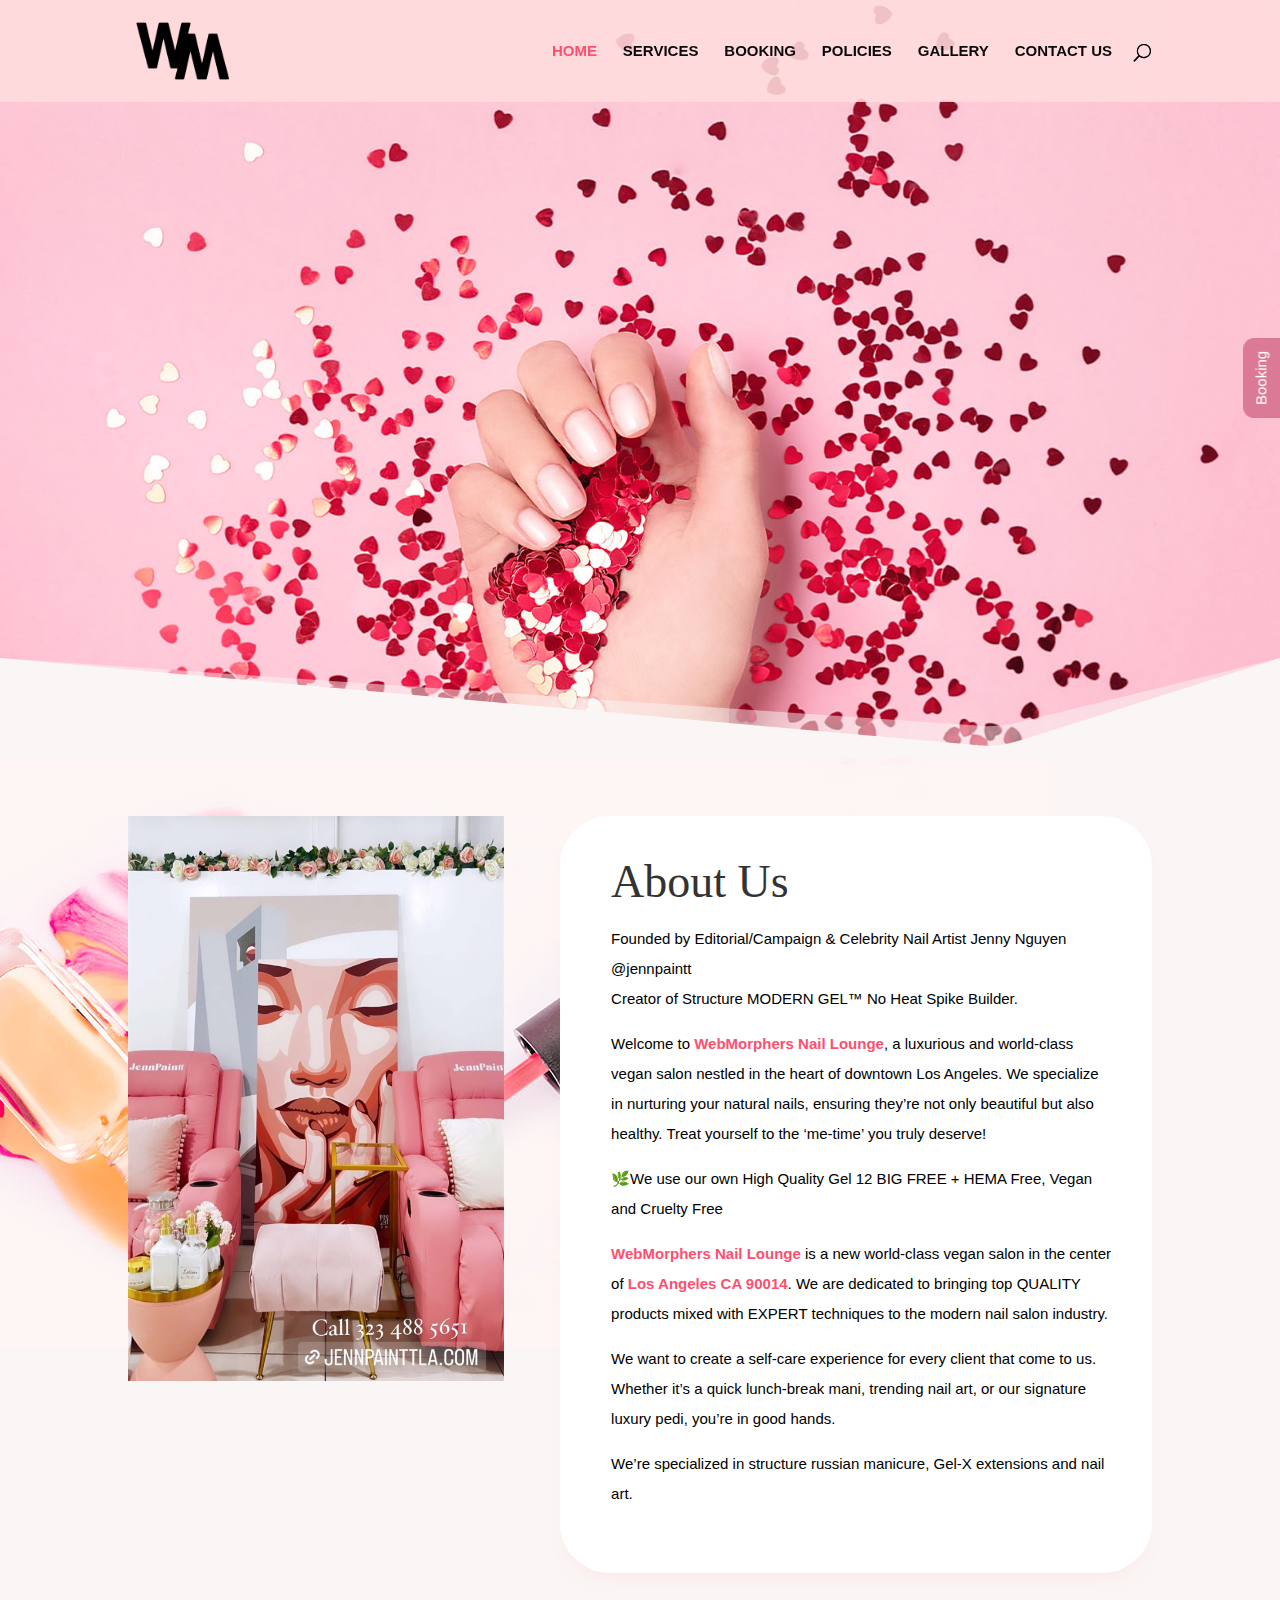
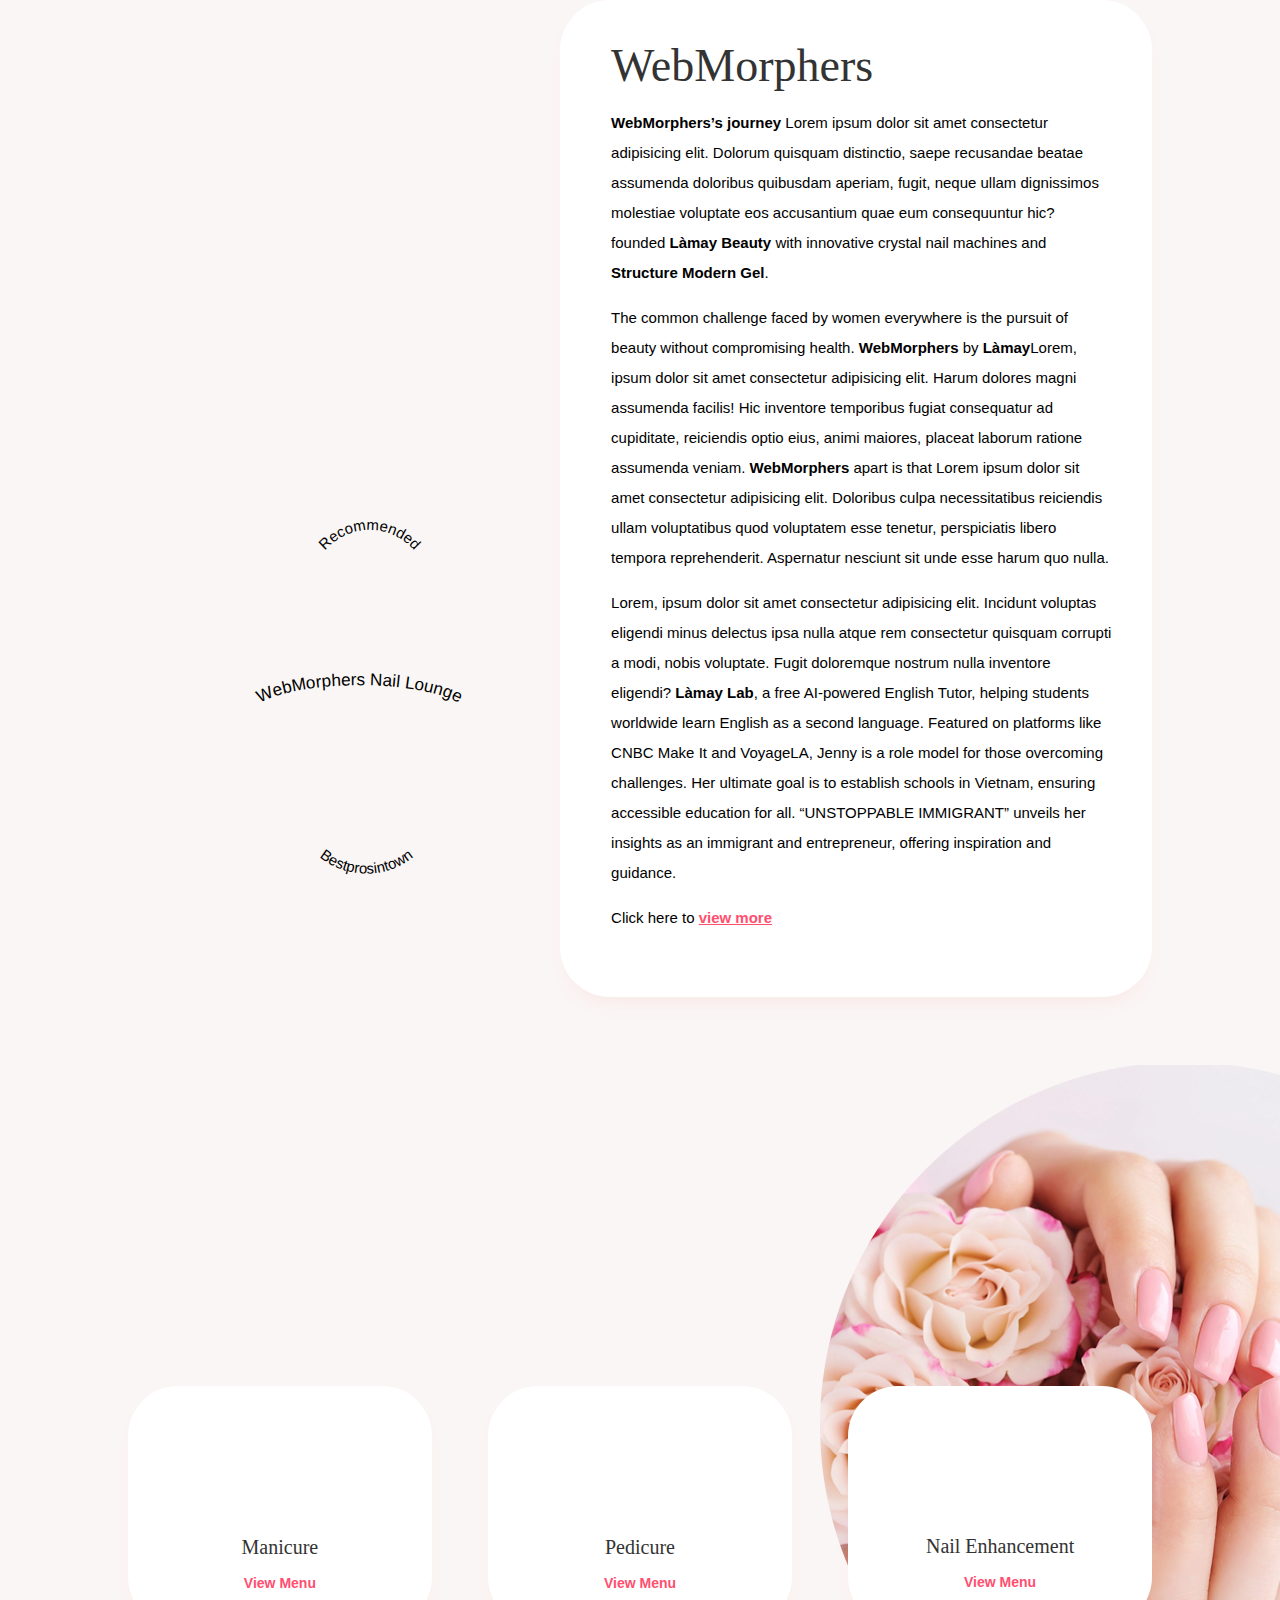
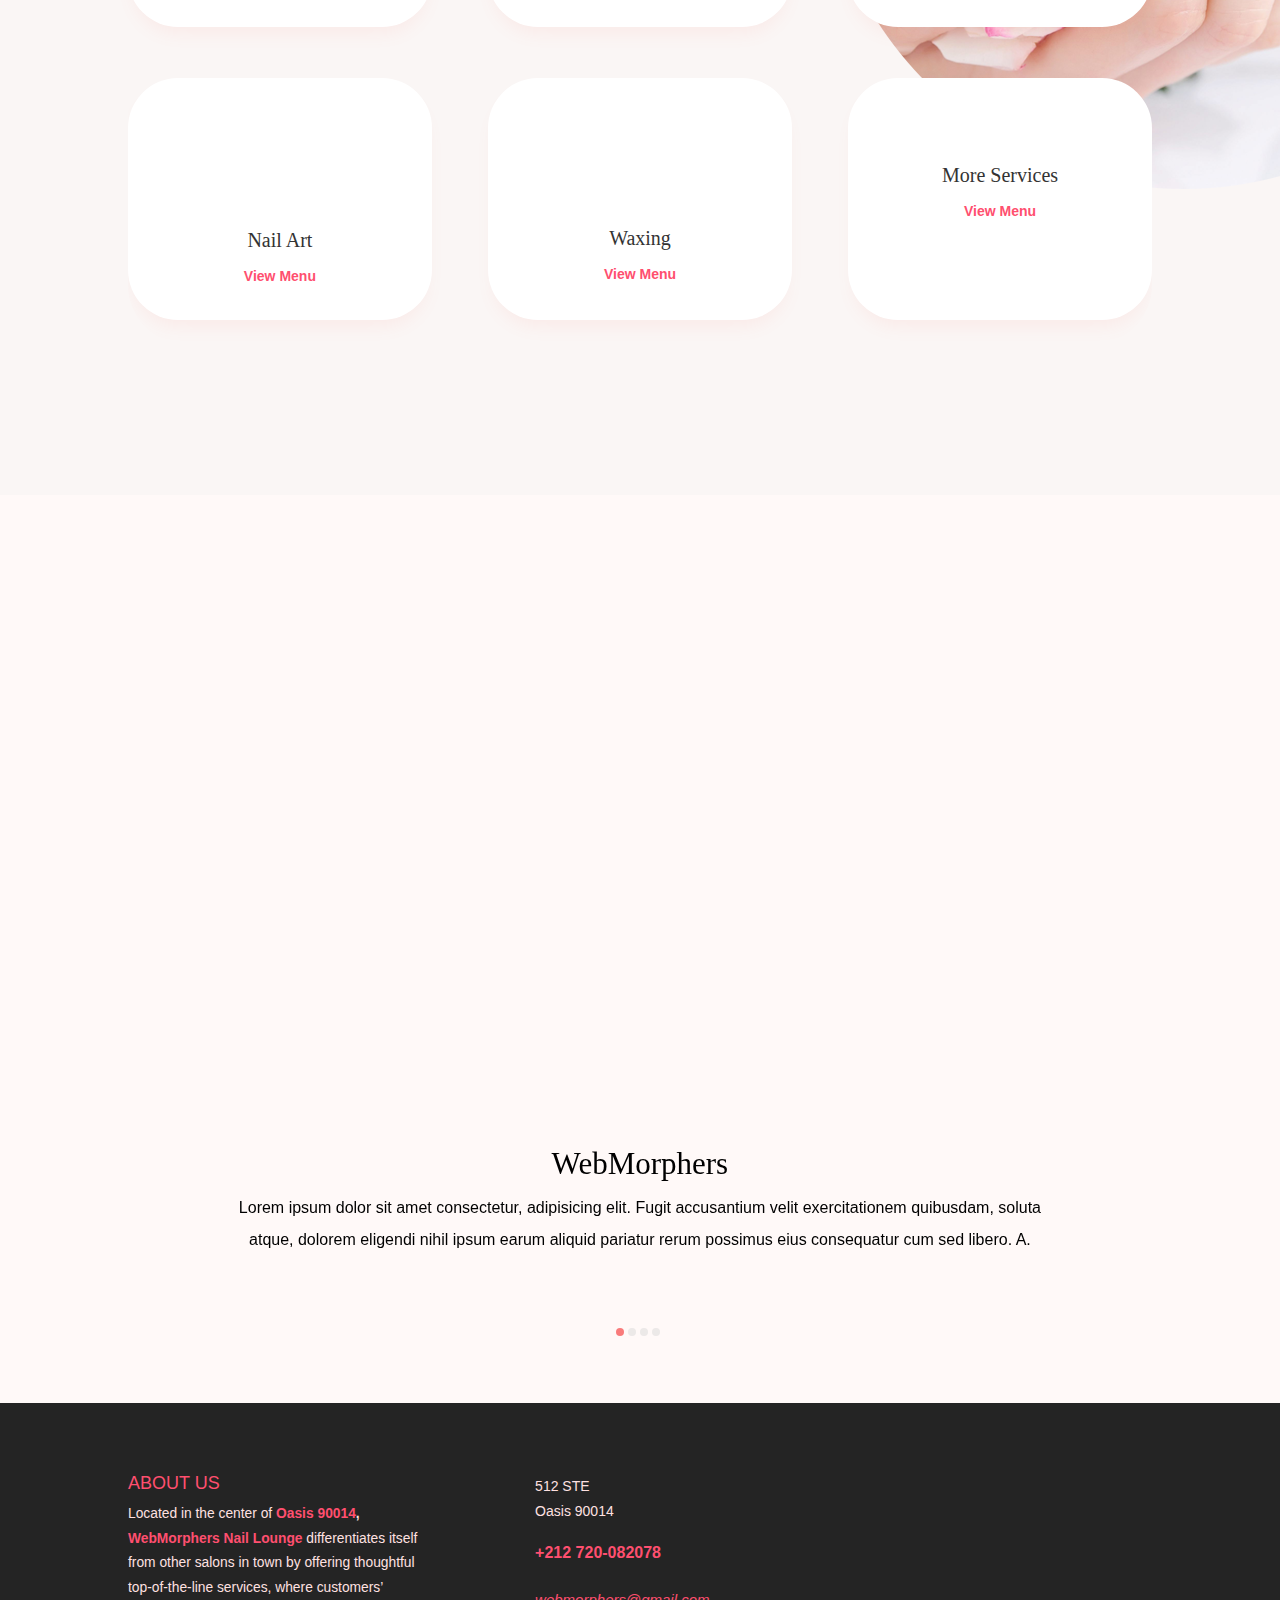
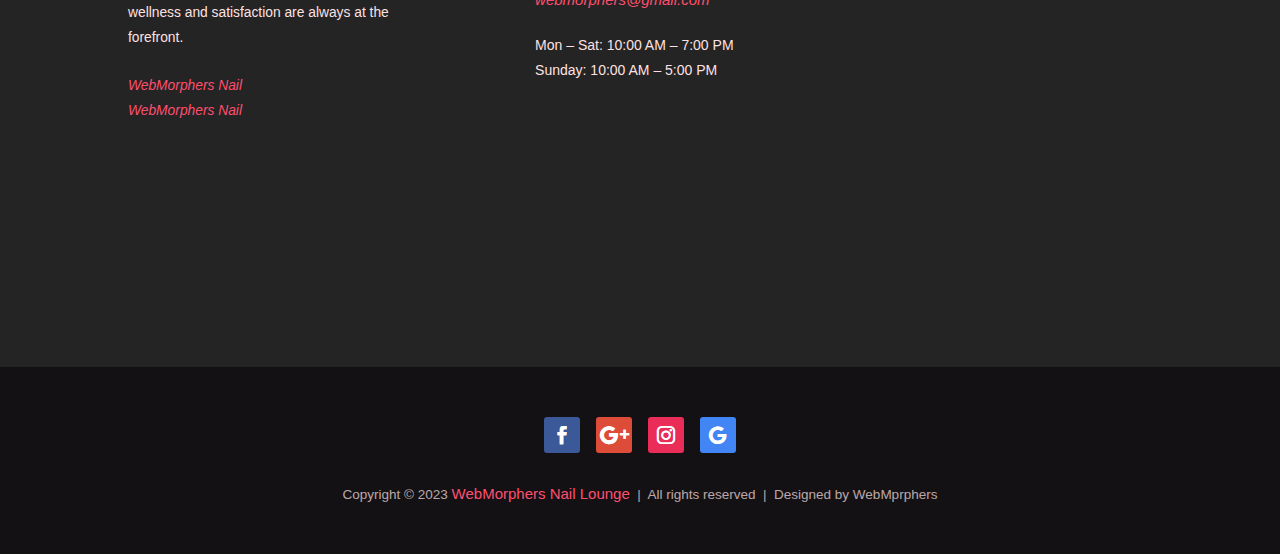
==== commit 0757f63e: "Z" ====
--- a/index.htm
+++ b/index.htm
@@ -1,36 +1,660 @@
 ﻿<!DOCTYPE html>
 <html lang="en-US">
-<head>
-	<meta charset="UTF-8">
-<meta name="keywords" content="Best Nail salon"><meta http-equiv="X-UA-Compatible" content="IE=edge">
-	<link rel="pingback" href="https://jennpaintt.com/xmlrpc.php">
+  <head>
+    <meta charset="UTF-8" />
+    <meta name="keywords" content="Best Nail salon" />
+    <meta http-equiv="X-UA-Compatible" content="IE=edge" />
+    <link rel="pingback" href="https://jennpaintt.com/xmlrpc.php" />
 
-	<script type="text/javascript">
-		document.documentElement.className = 'js';
-	</script>
-	
-	<title>Nail Salon 90014 | JENNPAINTT NAIL LOUNGE | Los Angeles, CA 90014 | Professional Nail Care</title>
-<meta name='robots' content='max-image-preview:large'>
-<script type="text/javascript">
-			let jqueryParams=[],jQuery=function(r){return jqueryParams=[...jqueryParams,r],jQuery},$=function(r){return jqueryParams=[...jqueryParams,r],$};window.jQuery=jQuery,window.$=jQuery;let customHeadScripts=!1;jQuery.fn=jQuery.prototype={},$.fn=jQuery.prototype={},jQuery.noConflict=function(r){if(window.jQuery)return jQuery=window.jQuery,$=window.jQuery,customHeadScripts=!0,jQuery.noConflict},jQuery.ready=function(r){jqueryParams=[...jqueryParams,r]},$.ready=function(r){jqueryParams=[...jqueryParams,r]},jQuery.load=function(r){jqueryParams=[...jqueryParams,r]},$.load=function(r){jqueryParams=[...jqueryParams,r]},jQuery.fn.ready=function(r){jqueryParams=[...jqueryParams,r]},$.fn.ready=function(r){jqueryParams=[...jqueryParams,r]};</script><link rel='dns-prefetch' href='//fonts.googleapis.com'>
-<link rel="alternate" type="application/rss+xml" title="Nail Salon 90014 | JENNPAINTT NAIL LOUNGE | Los Angeles, CA 90014 &raquo; Feed" href="feed/index.htm">
-<link rel="alternate" type="application/rss+xml" title="Nail Salon 90014 | JENNPAINTT NAIL LOUNGE | Los Angeles, CA 90014 &raquo; Comments Feed" href="comments/feed/index.htm">
-<meta content="Divi v.4.25.2" name="generator"><style id='wp-block-library-theme-inline-css' type='text/css'>
-.wp-block-audio :where(figcaption){color:#555;font-size:13px;text-align:center}.is-dark-theme .wp-block-audio :where(figcaption){color:#ffffffa6}.wp-block-audio{margin:0 0 1em}.wp-block-code{border:1px solid #ccc;border-radius:4px;font-family:Menlo,Consolas,monaco,monospace;padding:.8em 1em}.wp-block-embed :where(figcaption){color:#555;font-size:13px;text-align:center}.is-dark-theme .wp-block-embed :where(figcaption){color:#ffffffa6}.wp-block-embed{margin:0 0 1em}.blocks-gallery-caption{color:#555;font-size:13px;text-align:center}.is-dark-theme .blocks-gallery-caption{color:#ffffffa6}:root :where(.wp-block-image figcaption){color:#555;font-size:13px;text-align:center}.is-dark-theme :root :where(.wp-block-image figcaption){color:#ffffffa6}.wp-block-image{margin:0 0 1em}.wp-block-pullquote{border-bottom:4px solid;border-top:4px solid;color:currentColor;margin-bottom:1.75em}.wp-block-pullquote cite,.wp-block-pullquote footer,.wp-block-pullquote__citation{color:currentColor;font-size:.8125em;font-style:normal;text-transform:uppercase}.wp-block-quote{border-left:.25em solid;margin:0 0 1.75em;padding-left:1em}.wp-block-quote cite,.wp-block-quote footer{color:currentColor;font-size:.8125em;font-style:normal;position:relative}.wp-block-quote.has-text-align-right{border-left:none;border-right:.25em solid;padding-left:0;padding-right:1em}.wp-block-quote.has-text-align-center{border:none;padding-left:0}.wp-block-quote.is-large,.wp-block-quote.is-style-large,.wp-block-quote.is-style-plain{border:none}.wp-block-search .wp-block-search__label{font-weight:700}.wp-block-search__button{border:1px solid #ccc;padding:.375em .625em}:where(.wp-block-group.has-background){padding:1.25em 2.375em}.wp-block-separator.has-css-opacity{opacity:.4}.wp-block-separator{border:none;border-bottom:2px solid;margin-left:auto;margin-right:auto}.wp-block-separator.has-alpha-channel-opacity{opacity:1}.wp-block-separator:not(.is-style-wide):not(.is-style-dots){width:100px}.wp-block-separator.has-background:not(.is-style-dots){border-bottom:none;height:1px}.wp-block-separator.has-background:not(.is-style-wide):not(.is-style-dots){height:2px}.wp-block-table{margin:0 0 1em}.wp-block-table td,.wp-block-table th{word-break:normal}.wp-block-table :where(figcaption){color:#555;font-size:13px;text-align:center}.is-dark-theme .wp-block-table :where(figcaption){color:#ffffffa6}.wp-block-video :where(figcaption){color:#555;font-size:13px;text-align:center}.is-dark-theme .wp-block-video :where(figcaption){color:#ffffffa6}.wp-block-video{margin:0 0 1em}:root :where(.wp-block-template-part.has-background){margin-bottom:0;margin-top:0;padding:1.25em 2.375em}
-</style>
-<style id='global-styles-inline-css' type='text/css'>
-:root{--wp--preset--aspect-ratio--square: 1;--wp--preset--aspect-ratio--4-3: 4/3;--wp--preset--aspect-ratio--3-4: 3/4;--wp--preset--aspect-ratio--3-2: 3/2;--wp--preset--aspect-ratio--2-3: 2/3;--wp--preset--aspect-ratio--16-9: 16/9;--wp--preset--aspect-ratio--9-16: 9/16;--wp--preset--color--black: #000000;--wp--preset--color--cyan-bluish-gray: #abb8c3;--wp--preset--color--white: #ffffff;--wp--preset--color--pale-pink: #f78da7;--wp--preset--color--vivid-red: #cf2e2e;--wp--preset--color--luminous-vivid-orange: #ff6900;--wp--preset--color--luminous-vivid-amber: #fcb900;--wp--preset--color--light-green-cyan: #7bdcb5;--wp--preset--color--vivid-green-cyan: #00d084;--wp--preset--color--pale-cyan-blue: #8ed1fc;--wp--preset--color--vivid-cyan-blue: #0693e3;--wp--preset--color--vivid-purple: #9b51e0;--wp--preset--gradient--vivid-cyan-blue-to-vivid-purple: linear-gradient(135deg,rgba(6,147,227,1) 0%,rgb(155,81,224) 100%);--wp--preset--gradient--light-green-cyan-to-vivid-green-cyan: linear-gradient(135deg,rgb(122,220,180) 0%,rgb(0,208,130) 100%);--wp--preset--gradient--luminous-vivid-amber-to-luminous-vivid-orange: linear-gradient(135deg,rgba(252,185,0,1) 0%,rgba(255,105,0,1) 100%);--wp--preset--gradient--luminous-vivid-orange-to-vivid-red: linear-gradient(135deg,rgba(255,105,0,1) 0%,rgb(207,46,46) 100%);--wp--preset--gradient--very-light-gray-to-cyan-bluish-gray: linear-gradient(135deg,rgb(238,238,238) 0%,rgb(169,184,195) 100%);--wp--preset--gradient--cool-to-warm-spectrum: linear-gradient(135deg,rgb(74,234,220) 0%,rgb(151,120,209) 20%,rgb(207,42,186) 40%,rgb(238,44,130) 60%,rgb(251,105,98) 80%,rgb(254,248,76) 100%);--wp--preset--gradient--blush-light-purple: linear-gradient(135deg,rgb(255,206,236) 0%,rgb(152,150,240) 100%);--wp--preset--gradient--blush-bordeaux: linear-gradient(135deg,rgb(254,205,165) 0%,rgb(254,45,45) 50%,rgb(107,0,62) 100%);--wp--preset--gradient--luminous-dusk: linear-gradient(135deg,rgb(255,203,112) 0%,rgb(199,81,192) 50%,rgb(65,88,208) 100%);--wp--preset--gradient--pale-ocean: linear-gradient(135deg,rgb(255,245,203) 0%,rgb(182,227,212) 50%,rgb(51,167,181) 100%);--wp--preset--gradient--electric-grass: linear-gradient(135deg,rgb(202,248,128) 0%,rgb(113,206,126) 100%);--wp--preset--gradient--midnight: linear-gradient(135deg,rgb(2,3,129) 0%,rgb(40,116,252) 100%);--wp--preset--font-size--small: 13px;--wp--preset--font-size--medium: 20px;--wp--preset--font-size--large: 36px;--wp--preset--font-size--x-large: 42px;--wp--preset--spacing--20: 0.44rem;--wp--preset--spacing--30: 0.67rem;--wp--preset--spacing--40: 1rem;--wp--preset--spacing--50: 1.5rem;--wp--preset--spacing--60: 2.25rem;--wp--preset--spacing--70: 3.38rem;--wp--preset--spacing--80: 5.06rem;--wp--preset--shadow--natural: 6px 6px 9px rgba(0, 0, 0, 0.2);--wp--preset--shadow--deep: 12px 12px 50px rgba(0, 0, 0, 0.4);--wp--preset--shadow--sharp: 6px 6px 0px rgba(0, 0, 0, 0.2);--wp--preset--shadow--outlined: 6px 6px 0px -3px rgba(255, 255, 255, 1), 6px 6px rgba(0, 0, 0, 1);--wp--preset--shadow--crisp: 6px 6px 0px rgba(0, 0, 0, 1);}:root { --wp--style--global--content-size: 823px;--wp--style--global--wide-size: 1080px; }:where(body) { margin: 0; }.wp-site-blocks > .alignleft { float: left; margin-right: 2em; }.wp-site-blocks > .alignright { float: right; margin-left: 2em; }.wp-site-blocks > .aligncenter { justify-content: center; margin-left: auto; margin-right: auto; }:where(.is-layout-flex){gap: 0.5em;}:where(.is-layout-grid){gap: 0.5em;}.is-layout-flow > .alignleft{float: left;margin-inline-start: 0;margin-inline-end: 2em;}.is-layout-flow > .alignright{float: right;margin-inline-start: 2em;margin-inline-end: 0;}.is-layout-flow > .aligncenter{margin-left: auto !important;margin-right: auto !important;}.is-layout-constrained > .alignleft{float: left;margin-inline-start: 0;margin-inline-end: 2em;}.is-layout-constrained > .alignright{float: right;margin-inline-start: 2em;margin-inline-end: 0;}.is-layout-constrained > .aligncenter{margin-left: auto !important;margin-right: auto !important;}.is-layout-constrained > :where(:not(.alignleft):not(.alignright):not(.alignfull)){max-width: var(--wp--style--global--content-size);margin-left: auto !important;margin-right: auto !important;}.is-layout-constrained > .alignwide{max-width: var(--wp--style--global--wide-size);}body .is-layout-flex{display: flex;}.is-layout-flex{flex-wrap: wrap;align-items: center;}.is-layout-flex > :is(*, div){margin: 0;}body .is-layout-grid{display: grid;}.is-layout-grid > :is(*, div){margin: 0;}body{padding-top: 0px;padding-right: 0px;padding-bottom: 0px;padding-left: 0px;}a:where(:not(.wp-element-button)){text-decoration: underline;}:root :where(.wp-element-button, .wp-block-button__link){background-color: #32373c;border-width: 0;color: #fff;font-family: inherit;font-size: inherit;line-height: inherit;padding: calc(0.667em + 2px) calc(1.333em + 2px);text-decoration: none;}.has-black-color{color: var(--wp--preset--color--black) !important;}.has-cyan-bluish-gray-color{color: var(--wp--preset--color--cyan-bluish-gray) !important;}.has-white-color{color: var(--wp--preset--color--white) !important;}.has-pale-pink-color{color: var(--wp--preset--color--pale-pink) !important;}.has-vivid-red-color{color: var(--wp--preset--color--vivid-red) !important;}.has-luminous-vivid-orange-color{color: var(--wp--preset--color--luminous-vivid-orange) !important;}.has-luminous-vivid-amber-color{color: var(--wp--preset--color--luminous-vivid-amber) !important;}.has-light-green-cyan-color{color: var(--wp--preset--color--light-green-cyan) !important;}.has-vivid-green-cyan-color{color: var(--wp--preset--color--vivid-green-cyan) !important;}.has-pale-cyan-blue-color{color: var(--wp--preset--color--pale-cyan-blue) !important;}.has-vivid-cyan-blue-color{color: var(--wp--preset--color--vivid-cyan-blue) !important;}.has-vivid-purple-color{color: var(--wp--preset--color--vivid-purple) !important;}.has-black-background-color{background-color: var(--wp--preset--color--black) !important;}.has-cyan-bluish-gray-background-color{background-color: var(--wp--preset--color--cyan-bluish-gray) !important;}.has-white-background-color{background-color: var(--wp--preset--color--white) !important;}.has-pale-pink-background-color{background-color: var(--wp--preset--color--pale-pink) !important;}.has-vivid-red-background-color{background-color: var(--wp--preset--color--vivid-red) !important;}.has-luminous-vivid-orange-background-color{background-color: var(--wp--preset--color--luminous-vivid-orange) !important;}.has-luminous-vivid-amber-background-color{background-color: var(--wp--preset--color--luminous-vivid-amber) !important;}.has-light-green-cyan-background-color{background-color: var(--wp--preset--color--light-green-cyan) !important;}.has-vivid-green-cyan-background-color{background-color: var(--wp--preset--color--vivid-green-cyan) !important;}.has-pale-cyan-blue-background-color{background-color: var(--wp--preset--color--pale-cyan-blue) !important;}.has-vivid-cyan-blue-background-color{background-color: var(--wp--preset--color--vivid-cyan-blue) !important;}.has-vivid-purple-background-color{background-color: var(--wp--preset--color--vivid-purple) !important;}.has-black-border-color{border-color: var(--wp--preset--color--black) !important;}.has-cyan-bluish-gray-border-color{border-color: var(--wp--preset--color--cyan-bluish-gray) !important;}.has-white-border-color{border-color: var(--wp--preset--color--white) !important;}.has-pale-pink-border-color{border-color: var(--wp--preset--color--pale-pink) !important;}.has-vivid-red-border-color{border-color: var(--wp--preset--color--vivid-red) !important;}.has-luminous-vivid-orange-border-color{border-color: var(--wp--preset--color--luminous-vivid-orange) !important;}.has-luminous-vivid-amber-border-color{border-color: var(--wp--preset--color--luminous-vivid-amber) !important;}.has-light-green-cyan-border-color{border-color: var(--wp--preset--color--light-green-cyan) !important;}.has-vivid-green-cyan-border-color{border-color: var(--wp--preset--color--vivid-green-cyan) !important;}.has-pale-cyan-blue-border-color{border-color: var(--wp--preset--color--pale-cyan-blue) !important;}.has-vivid-cyan-blue-border-color{border-color: var(--wp--preset--color--vivid-cyan-blue) !important;}.has-vivid-purple-border-color{border-color: var(--wp--preset--color--vivid-purple) !important;}.has-vivid-cyan-blue-to-vivid-purple-gradient-background{background: var(--wp--preset--gradient--vivid-cyan-blue-to-vivid-purple) !important;}.has-light-green-cyan-to-vivid-green-cyan-gradient-background{background: var(--wp--preset--gradient--light-green-cyan-to-vivid-green-cyan) !important;}.has-luminous-vivid-amber-to-luminous-vivid-orange-gradient-background{background: var(--wp--preset--gradient--luminous-vivid-amber-to-luminous-vivid-orange) !important;}.has-luminous-vivid-orange-to-vivid-red-gradient-background{background: var(--wp--preset--gradient--luminous-vivid-orange-to-vivid-red) !important;}.has-very-light-gray-to-cyan-bluish-gray-gradient-background{background: var(--wp--preset--gradient--very-light-gray-to-cyan-bluish-gray) !important;}.has-cool-to-warm-spectrum-gradient-background{background: var(--wp--preset--gradient--cool-to-warm-spectrum) !important;}.has-blush-light-purple-gradient-background{background: var(--wp--preset--gradient--blush-light-purple) !important;}.has-blush-bordeaux-gradient-background{background: var(--wp--preset--gradient--blush-bordeaux) !important;}.has-luminous-dusk-gradient-background{background: var(--wp--preset--gradient--luminous-dusk) !important;}.has-pale-ocean-gradient-background{background: var(--wp--preset--gradient--pale-ocean) !important;}.has-electric-grass-gradient-background{background: var(--wp--preset--gradient--electric-grass) !important;}.has-midnight-gradient-background{background: var(--wp--preset--gradient--midnight) !important;}.has-small-font-size{font-size: var(--wp--preset--font-size--small) !important;}.has-medium-font-size{font-size: var(--wp--preset--font-size--medium) !important;}.has-large-font-size{font-size: var(--wp--preset--font-size--large) !important;}.has-x-large-font-size{font-size: var(--wp--preset--font-size--x-large) !important;}
-:where(.wp-block-post-template.is-layout-flex){gap: 1.25em;}:where(.wp-block-post-template.is-layout-grid){gap: 1.25em;}
-:where(.wp-block-columns.is-layout-flex){gap: 2em;}:where(.wp-block-columns.is-layout-grid){gap: 2em;}
-:root :where(.wp-block-pullquote){font-size: 1.5em;line-height: 1.6;}
-</style>
-<link rel='stylesheet' id='dica-lightbox-styles-css' href='wp-content/plugins/dg-divi-carousel/styles/light-box-styles.css?ver=2.0.26' type='text/css' media='all'>
-<link rel='stylesheet' id='swipe-style-css' href='wp-content/plugins/dg-divi-carousel/styles/swiper.min.css?ver=2.0.26' type='text/css' media='all'>
-<link rel='stylesheet' id='magnific-popup-css' href='wp-content/themes/Divi/includes/builder/feature/dynamic-assets/assets/css/magnific_popup.css?ver=2.5.60' type='text/css' media='all'>
-<link rel='stylesheet' id='dsm-animate-css' href='wp-content/plugins/supreme-modules-for-divi/public/css/animate.css?ver=2.5.60' type='text/css' media='all'>
-<link rel='stylesheet' id='et-divi-open-sans-css' href='css?family=Open+Sans:300italic,400italic,600italic,700italic,800italic,400,300,600,700,800&#038;subset=latin,latin-ext&#038;display=swap' type='text/css' media='all'>
-<style id='divi-style-inline-inline-css' type='text/css'>
-/*!
+    <script type="text/javascript">
+      document.documentElement.className = "js";
+    </script>
+
+    <title>
+      Nail Salon 90014 |WebMorphers Nail Lounge | Oasis | Professional Nail Care
+    </title>
+    <meta name="robots" content="max-image-preview:large" />
+    <script type="text/javascript">
+      let jqueryParams = [],
+        jQuery = function (r) {
+          return (jqueryParams = [...jqueryParams, r]), jQuery;
+        },
+        $ = function (r) {
+          return (jqueryParams = [...jqueryParams, r]), $;
+        };
+      (window.jQuery = jQuery), (window.$ = jQuery);
+      let customHeadScripts = !1;
+      (jQuery.fn = jQuery.prototype = {}),
+        ($.fn = jQuery.prototype = {}),
+        (jQuery.noConflict = function (r) {
+          if (window.jQuery)
+            return (
+              (jQuery = window.jQuery),
+              ($ = window.jQuery),
+              (customHeadScripts = !0),
+              jQuery.noConflict
+            );
+        }),
+        (jQuery.ready = function (r) {
+          jqueryParams = [...jqueryParams, r];
+        }),
+        ($.ready = function (r) {
+          jqueryParams = [...jqueryParams, r];
+        }),
+        (jQuery.load = function (r) {
+          jqueryParams = [...jqueryParams, r];
+        }),
+        ($.load = function (r) {
+          jqueryParams = [...jqueryParams, r];
+        }),
+        (jQuery.fn.ready = function (r) {
+          jqueryParams = [...jqueryParams, r];
+        }),
+        ($.fn.ready = function (r) {
+          jqueryParams = [...jqueryParams, r];
+        });
+    </script>
+    <link rel="dns-prefetch" href="//fonts.googleapis.com" />
+    <link
+      rel="alternate"
+      type="application/rss+xml"
+      title="Oasis 2009 |WebMorphers Nail Lounge | Oasis 90014 &raquo; Feed"
+      href="feed/index.htm"
+    />
+    <link
+      rel="alternate"
+      type="application/rss+xml"
+      title="Nail Salon 90014 |WebMorphers Nail Lounge | Oasis 90014 &raquo; Comments Feed"
+      href="comments/feed/index.htm"
+    />
+    <meta content="Divi v.4.25.2" name="generator" />
+    <style id="wp-block-library-theme-inline-css" type="text/css">
+      .wp-block-audio :where(figcaption) {
+        color: #555;
+        font-size: 13px;
+        text-align: center;
+      }
+      .is-dark-theme .wp-block-audio :where(figcaption) {
+        color: #ffffffa6;
+      }
+      .wp-block-audio {
+        margin: 0 0 1em;
+      }
+      .wp-block-code {
+        border: 1px solid #ccc;
+        border-radius: 4px;
+        font-family: Menlo, Consolas, monaco, monospace;
+        padding: 0.8em 1em;
+      }
+      .wp-block-embed :where(figcaption) {
+        color: #555;
+        font-size: 13px;
+        text-align: center;
+      }
+      .is-dark-theme .wp-block-embed :where(figcaption) {
+        color: #ffffffa6;
+      }
+      .wp-block-embed {
+        margin: 0 0 1em;
+      }
+      .blocks-gallery-caption {
+        color: #555;
+        font-size: 13px;
+        text-align: center;
+      }
+      .is-dark-theme .blocks-gallery-caption {
+        color: #ffffffa6;
+      }
+      :root :where(.wp-block-image figcaption) {
+        color: #555;
+        font-size: 13px;
+        text-align: center;
+      }
+      .is-dark-theme :root :where(.wp-block-image figcaption) {
+        color: #ffffffa6;
+      }
+      .wp-block-image {
+        margin: 0 0 1em;
+      }
+      .wp-block-pullquote {
+        border-bottom: 4px solid;
+        border-top: 4px solid;
+        color: currentColor;
+        margin-bottom: 1.75em;
+      }
+      .wp-block-pullquote cite,
+      .wp-block-pullquote footer,
+      .wp-block-pullquote__citation {
+        color: currentColor;
+        font-size: 0.8125em;
+        font-style: normal;
+        text-transform: uppercase;
+      }
+      .wp-block-quote {
+        border-left: 0.25em solid;
+        margin: 0 0 1.75em;
+        padding-left: 1em;
+      }
+      .wp-block-quote cite,
+      .wp-block-quote footer {
+        color: currentColor;
+        font-size: 0.8125em;
+        font-style: normal;
+        position: relative;
+      }
+      .wp-block-quote.has-text-align-right {
+        border-left: none;
+        border-right: 0.25em solid;
+        padding-left: 0;
+        padding-right: 1em;
+      }
+      .wp-block-quote.has-text-align-center {
+        border: none;
+        padding-left: 0;
+      }
+      .wp-block-quote.is-large,
+      .wp-block-quote.is-style-large,
+      .wp-block-quote.is-style-plain {
+        border: none;
+      }
+      .wp-block-search .wp-block-search__label {
+        font-weight: 700;
+      }
+      .wp-block-search__button {
+        border: 1px solid #ccc;
+        padding: 0.375em 0.625em;
+      }
+      :where(.wp-block-group.has-background) {
+        padding: 1.25em 2.375em;
+      }
+      .wp-block-separator.has-css-opacity {
+        opacity: 0.4;
+      }
+      .wp-block-separator {
+        border: none;
+        border-bottom: 2px solid;
+        margin-left: auto;
+        margin-right: auto;
+      }
+      .wp-block-separator.has-alpha-channel-opacity {
+        opacity: 1;
+      }
+      .wp-block-separator:not(.is-style-wide):not(.is-style-dots) {
+        width: 100px;
+      }
+      .wp-block-separator.has-background:not(.is-style-dots) {
+        border-bottom: none;
+        height: 1px;
+      }
+      .wp-block-separator.has-background:not(.is-style-wide):not(
+          .is-style-dots
+        ) {
+        height: 2px;
+      }
+      .wp-block-table {
+        margin: 0 0 1em;
+      }
+      .wp-block-table td,
+      .wp-block-table th {
+        word-break: normal;
+      }
+      .wp-block-table :where(figcaption) {
+        color: #555;
+        font-size: 13px;
+        text-align: center;
+      }
+      .is-dark-theme .wp-block-table :where(figcaption) {
+        color: #ffffffa6;
+      }
+      .wp-block-video :where(figcaption) {
+        color: #555;
+        font-size: 13px;
+        text-align: center;
+      }
+      .is-dark-theme .wp-block-video :where(figcaption) {
+        color: #ffffffa6;
+      }
+      .wp-block-video {
+        margin: 0 0 1em;
+      }
+      :root :where(.wp-block-template-part.has-background) {
+        margin-bottom: 0;
+        margin-top: 0;
+        padding: 1.25em 2.375em;
+      }
+    </style>
+    <style id="global-styles-inline-css" type="text/css">
+      :root {
+        --wp--preset--aspect-ratio--square: 1;
+        --wp--preset--aspect-ratio--4-3: 4/3;
+        --wp--preset--aspect-ratio--3-4: 3/4;
+        --wp--preset--aspect-ratio--3-2: 3/2;
+        --wp--preset--aspect-ratio--2-3: 2/3;
+        --wp--preset--aspect-ratio--16-9: 16/9;
+        --wp--preset--aspect-ratio--9-16: 9/16;
+        --wp--preset--color--black: #000000;
+        --wp--preset--color--cyan-bluish-gray: #abb8c3;
+        --wp--preset--color--white: #ffffff;
+        --wp--preset--color--pale-pink: #f78da7;
+        --wp--preset--color--vivid-red: #cf2e2e;
+        --wp--preset--color--luminous-vivid-orange: #ff6900;
+        --wp--preset--color--luminous-vivid-amber: #fcb900;
+        --wp--preset--color--light-green-cyan: #7bdcb5;
+        --wp--preset--color--vivid-green-cyan: #00d084;
+        --wp--preset--color--pale-cyan-blue: #8ed1fc;
+        --wp--preset--color--vivid-cyan-blue: #0693e3;
+        --wp--preset--color--vivid-purple: #9b51e0;
+        --wp--preset--gradient--vivid-cyan-blue-to-vivid-purple: linear-gradient(
+          135deg,
+          rgba(6, 147, 227, 1) 0%,
+          rgb(155, 81, 224) 100%
+        );
+        --wp--preset--gradient--light-green-cyan-to-vivid-green-cyan: linear-gradient(
+          135deg,
+          rgb(122, 220, 180) 0%,
+          rgb(0, 208, 130) 100%
+        );
+        --wp--preset--gradient--luminous-vivid-amber-to-luminous-vivid-orange: linear-gradient(
+          135deg,
+          rgba(252, 185, 0, 1) 0%,
+          rgba(255, 105, 0, 1) 100%
+        );
+        --wp--preset--gradient--luminous-vivid-orange-to-vivid-red: linear-gradient(
+          135deg,
+          rgba(255, 105, 0, 1) 0%,
+          rgb(207, 46, 46) 100%
+        );
+        --wp--preset--gradient--very-light-gray-to-cyan-bluish-gray: linear-gradient(
+          135deg,
+          rgb(238, 238, 238) 0%,
+          rgb(169, 184, 195) 100%
+        );
+        --wp--preset--gradient--cool-to-warm-spectrum: linear-gradient(
+          135deg,
+          rgb(74, 234, 220) 0%,
+          rgb(151, 120, 209) 20%,
+          rgb(207, 42, 186) 40%,
+          rgb(238, 44, 130) 60%,
+          rgb(251, 105, 98) 80%,
+          rgb(254, 248, 76) 100%
+        );
+        --wp--preset--gradient--blush-light-purple: linear-gradient(
+          135deg,
+          rgb(255, 206, 236) 0%,
+          rgb(152, 150, 240) 100%
+        );
+        --wp--preset--gradient--blush-bordeaux: linear-gradient(
+          135deg,
+          rgb(254, 205, 165) 0%,
+          rgb(254, 45, 45) 50%,
+          rgb(107, 0, 62) 100%
+        );
+        --wp--preset--gradient--luminous-dusk: linear-gradient(
+          135deg,
+          rgb(255, 203, 112) 0%,
+          rgb(199, 81, 192) 50%,
+          rgb(65, 88, 208) 100%
+        );
+        --wp--preset--gradient--pale-ocean: linear-gradient(
+          135deg,
+          rgb(255, 245, 203) 0%,
+          rgb(182, 227, 212) 50%,
+          rgb(51, 167, 181) 100%
+        );
+        --wp--preset--gradient--electric-grass: linear-gradient(
+          135deg,
+          rgb(202, 248, 128) 0%,
+          rgb(113, 206, 126) 100%
+        );
+        --wp--preset--gradient--midnight: linear-gradient(
+          135deg,
+          rgb(2, 3, 129) 0%,
+          rgb(40, 116, 252) 100%
+        );
+        --wp--preset--font-size--small: 13px;
+        --wp--preset--font-size--medium: 20px;
+        --wp--preset--font-size--large: 36px;
+        --wp--preset--font-size--x-large: 42px;
+        --wp--preset--spacing--20: 0.44rem;
+        --wp--preset--spacing--30: 0.67rem;
+        --wp--preset--spacing--40: 1rem;
+        --wp--preset--spacing--50: 1.5rem;
+        --wp--preset--spacing--60: 2.25rem;
+        --wp--preset--spacing--70: 3.38rem;
+        --wp--preset--spacing--80: 5.06rem;
+        --wp--preset--shadow--natural: 6px 6px 9px rgba(0, 0, 0, 0.2);
+        --wp--preset--shadow--deep: 12px 12px 50px rgba(0, 0, 0, 0.4);
+        --wp--preset--shadow--sharp: 6px 6px 0px rgba(0, 0, 0, 0.2);
+        --wp--preset--shadow--outlined: 6px 6px 0px -3px rgba(255, 255, 255, 1),
+          6px 6px rgba(0, 0, 0, 1);
+        --wp--preset--shadow--crisp: 6px 6px 0px rgba(0, 0, 0, 1);
+      }
+      :root {
+        --wp--style--global--content-size: 823px;
+        --wp--style--global--wide-size: 1080px;
+      }
+      :where(body) {
+        margin: 0;
+      }
+      .wp-site-blocks > .alignleft {
+        float: left;
+        margin-right: 2em;
+      }
+      .wp-site-blocks > .alignright {
+        float: right;
+        margin-left: 2em;
+      }
+      .wp-site-blocks > .aligncenter {
+        justify-content: center;
+        margin-left: auto;
+        margin-right: auto;
+      }
+      :where(.is-layout-flex) {
+        gap: 0.5em;
+      }
+      :where(.is-layout-grid) {
+        gap: 0.5em;
+      }
+      .is-layout-flow > .alignleft {
+        float: left;
+        margin-inline-start: 0;
+        margin-inline-end: 2em;
+      }
+      .is-layout-flow > .alignright {
+        float: right;
+        margin-inline-start: 2em;
+        margin-inline-end: 0;
+      }
+      .is-layout-flow > .aligncenter {
+        margin-left: auto !important;
+        margin-right: auto !important;
+      }
+      .is-layout-constrained > .alignleft {
+        float: left;
+        margin-inline-start: 0;
+        margin-inline-end: 2em;
+      }
+      .is-layout-constrained > .alignright {
+        float: right;
+        margin-inline-start: 2em;
+        margin-inline-end: 0;
+      }
+      .is-layout-constrained > .aligncenter {
+        margin-left: auto !important;
+        margin-right: auto !important;
+      }
+      .is-layout-constrained
+        > :where(:not(.alignleft):not(.alignright):not(.alignfull)) {
+        max-width: var(--wp--style--global--content-size);
+        margin-left: auto !important;
+        margin-right: auto !important;
+      }
+      .is-layout-constrained > .alignwide {
+        max-width: var(--wp--style--global--wide-size);
+      }
+      body .is-layout-flex {
+        display: flex;
+      }
+      .is-layout-flex {
+        flex-wrap: wrap;
+        align-items: center;
+      }
+      .is-layout-flex > :is(*, div) {
+        margin: 0;
+      }
+      body .is-layout-grid {
+        display: grid;
+      }
+      .is-layout-grid > :is(*, div) {
+        margin: 0;
+      }
+      body {
+        padding-top: 0px;
+        padding-right: 0px;
+        padding-bottom: 0px;
+        padding-left: 0px;
+      }
+      a:where(:not(.wp-element-button)) {
+        text-decoration: underline;
+      }
+      :root :where(.wp-element-button, .wp-block-button__link) {
+        background-color: #32373c;
+        border-width: 0;
+        color: #fff;
+        font-family: inherit;
+        font-size: inherit;
+        line-height: inherit;
+        padding: calc(0.667em + 2px) calc(1.333em + 2px);
+        text-decoration: none;
+      }
+      .has-black-color {
+        color: var(--wp--preset--color--black) !important;
+      }
+      .has-cyan-bluish-gray-color {
+        color: var(--wp--preset--color--cyan-bluish-gray) !important;
+      }
+      .has-white-color {
+        color: var(--wp--preset--color--white) !important;
+      }
+      .has-pale-pink-color {
+        color: var(--wp--preset--color--pale-pink) !important;
+      }
+      .has-vivid-red-color {
+        color: var(--wp--preset--color--vivid-red) !important;
+      }
+      .has-luminous-vivid-orange-color {
+        color: var(--wp--preset--color--luminous-vivid-orange) !important;
+      }
+      .has-luminous-vivid-amber-color {
+        color: var(--wp--preset--color--luminous-vivid-amber) !important;
+      }
+      .has-light-green-cyan-color {
+        color: var(--wp--preset--color--light-green-cyan) !important;
+      }
+      .has-vivid-green-cyan-color {
+        color: var(--wp--preset--color--vivid-green-cyan) !important;
+      }
+      .has-pale-cyan-blue-color {
+        color: var(--wp--preset--color--pale-cyan-blue) !important;
+      }
+      .has-vivid-cyan-blue-color {
+        color: var(--wp--preset--color--vivid-cyan-blue) !important;
+      }
+      .has-vivid-purple-color {
+        color: var(--wp--preset--color--vivid-purple) !important;
+      }
+      .has-black-background-color {
+        background-color: var(--wp--preset--color--black) !important;
+      }
+      .has-cyan-bluish-gray-background-color {
+        background-color: var(--wp--preset--color--cyan-bluish-gray) !important;
+      }
+      .has-white-background-color {
+        background-color: var(--wp--preset--color--white) !important;
+      }
+      .has-pale-pink-background-color {
+        background-color: var(--wp--preset--color--pale-pink) !important;
+      }
+      .has-vivid-red-background-color {
+        background-color: var(--wp--preset--color--vivid-red) !important;
+      }
+      .has-luminous-vivid-orange-background-color {
+        background-color: var(
+          --wp--preset--color--luminous-vivid-orange
+        ) !important;
+      }
+      .has-luminous-vivid-amber-background-color {
+        background-color: var(
+          --wp--preset--color--luminous-vivid-amber
+        ) !important;
+      }
+      .has-light-green-cyan-background-color {
+        background-color: var(--wp--preset--color--light-green-cyan) !important;
+      }
+      .has-vivid-green-cyan-background-color {
+        background-color: var(--wp--preset--color--vivid-green-cyan) !important;
+      }
+      .has-pale-cyan-blue-background-color {
+        background-color: var(--wp--preset--color--pale-cyan-blue) !important;
+      }
+      .has-vivid-cyan-blue-background-color {
+        background-color: var(--wp--preset--color--vivid-cyan-blue) !important;
+      }
+      .has-vivid-purple-background-color {
+        background-color: var(--wp--preset--color--vivid-purple) !important;
+      }
+      .has-black-border-color {
+        border-color: var(--wp--preset--color--black) !important;
+      }
+      .has-cyan-bluish-gray-border-color {
+        border-color: var(--wp--preset--color--cyan-bluish-gray) !important;
+      }
+      .has-white-border-color {
+        border-color: var(--wp--preset--color--white) !important;
+      }
+      .has-pale-pink-border-color {
+        border-color: var(--wp--preset--color--pale-pink) !important;
+      }
+      .has-vivid-red-border-color {
+        border-color: var(--wp--preset--color--vivid-red) !important;
+      }
+      .has-luminous-vivid-orange-border-color {
+        border-color: var(
+          --wp--preset--color--luminous-vivid-orange
+        ) !important;
+      }
+      .has-luminous-vivid-amber-border-color {
+        border-color: var(--wp--preset--color--luminous-vivid-amber) !important;
+      }
+      .has-light-green-cyan-border-color {
+        border-color: var(--wp--preset--color--light-green-cyan) !important;
+      }
+      .has-vivid-green-cyan-border-color {
+        border-color: var(--wp--preset--color--vivid-green-cyan) !important;
+      }
+      .has-pale-cyan-blue-border-color {
+        border-color: var(--wp--preset--color--pale-cyan-blue) !important;
+      }
+      .has-vivid-cyan-blue-border-color {
+        border-color: var(--wp--preset--color--vivid-cyan-blue) !important;
+      }
+      .has-vivid-purple-border-color {
+        border-color: var(--wp--preset--color--vivid-purple) !important;
+      }
+      .has-vivid-cyan-blue-to-vivid-purple-gradient-background {
+        background: var(
+          --wp--preset--gradient--vivid-cyan-blue-to-vivid-purple
+        ) !important;
+      }
+      .has-light-green-cyan-to-vivid-green-cyan-gradient-background {
+        background: var(
+          --wp--preset--gradient--light-green-cyan-to-vivid-green-cyan
+        ) !important;
+      }
+      .has-luminous-vivid-amber-to-luminous-vivid-orange-gradient-background {
+        background: var(
+          --wp--preset--gradient--luminous-vivid-amber-to-luminous-vivid-orange
+        ) !important;
+      }
+      .has-luminous-vivid-orange-to-vivid-red-gradient-background {
+        background: var(
+          --wp--preset--gradient--luminous-vivid-orange-to-vivid-red
+        ) !important;
+      }
+      .has-very-light-gray-to-cyan-bluish-gray-gradient-background {
+        background: var(
+          --wp--preset--gradient--very-light-gray-to-cyan-bluish-gray
+        ) !important;
+      }
+      .has-cool-to-warm-spectrum-gradient-background {
+        background: var(
+          --wp--preset--gradient--cool-to-warm-spectrum
+        ) !important;
+      }
+      .has-blush-light-purple-gradient-background {
+        background: var(--wp--preset--gradient--blush-light-purple) !important;
+      }
+      .has-blush-bordeaux-gradient-background {
+        background: var(--wp--preset--gradient--blush-bordeaux) !important;
+      }
+      .has-luminous-dusk-gradient-background {
+        background: var(--wp--preset--gradient--luminous-dusk) !important;
+      }
+      .has-pale-ocean-gradient-background {
+        background: var(--wp--preset--gradient--pale-ocean) !important;
+      }
+      .has-electric-grass-gradient-background {
+        background: var(--wp--preset--gradient--electric-grass) !important;
+      }
+      .has-midnight-gradient-background {
+        background: var(--wp--preset--gradient--midnight) !important;
+      }
+      .has-small-font-size {
+        font-size: var(--wp--preset--font-size--small) !important;
+      }
+      .has-medium-font-size {
+        font-size: var(--wp--preset--font-size--medium) !important;
+      }
+      .has-large-font-size {
+        font-size: var(--wp--preset--font-size--large) !important;
+      }
+      .has-x-large-font-size {
+        font-size: var(--wp--preset--font-size--x-large) !important;
+      }
+      :where(.wp-block-post-template.is-layout-flex) {
+        gap: 1.25em;
+      }
+      :where(.wp-block-post-template.is-layout-grid) {
+        gap: 1.25em;
+      }
+      :where(.wp-block-columns.is-layout-flex) {
+        gap: 2em;
+      }
+      :where(.wp-block-columns.is-layout-grid) {
+        gap: 2em;
+      }
+      :root :where(.wp-block-pullquote) {
+        font-size: 1.5em;
+        line-height: 1.6;
+      }
+    </style>
+    <link
+      rel="stylesheet"
+      id="dica-lightbox-styles-css"
+      href="wp-content/plugins/dg-divi-carousel/styles/light-box-styles.css?ver=2.0.26"
+      type="text/css"
+      media="all"
+    />
+    <link
+      rel="stylesheet"
+      id="swipe-style-css"
+      href="wp-content/plugins/dg-divi-carousel/styles/swiper.min.css?ver=2.0.26"
+      type="text/css"
+      media="all"
+    />
+    <link
+      rel="stylesheet"
+      id="magnific-popup-css"
+      href="wp-content/themes/Divi/includes/builder/feature/dynamic-assets/assets/css/magnific_popup.css?ver=2.5.60"
+      type="text/css"
+      media="all"
+    />
+    <link
+      rel="stylesheet"
+      id="dsm-animate-css"
+      href="wp-content/plugins/supreme-modules-for-divi/public/css/animate.css?ver=2.5.60"
+      type="text/css"
+      media="all"
+    />
+    <link
+      rel="stylesheet"
+      id="et-divi-open-sans-css"
+      href="css?family=Open+Sans:300italic,400italic,600italic,700italic,800italic,400,300,600,700,800&#038;subset=latin,latin-ext&#038;display=swap"
+      type="text/css"
+      media="all"
+    />
+    <style id="divi-style-inline-inline-css" type="text/css">
+      /*!
 Theme Name: Divi
 Theme URI: http://www.elegantthemes.com/gallery/divi/
 Version: 4.25.2
@@ -41,918 +665,7561 @@
 License URI: http://www.gnu.org/licenses/gpl-2.0.html
 */
 
-a,abbr,acronym,address,applet,b,big,blockquote,body,center,cite,code,dd,del,dfn,div,dl,dt,em,fieldset,font,form,h1,h2,h3,h4,h5,h6,html,i,iframe,img,ins,kbd,label,legend,li,object,ol,p,pre,q,s,samp,small,span,strike,strong,sub,sup,tt,u,ul,var{margin:0;padding:0;border:0;outline:0;font-size:100%;-ms-text-size-adjust:100%;-webkit-text-size-adjust:100%;vertical-align:baseline;background:transparent}body{line-height:1}ol,ul{list-style:none}blockquote,q{quotes:none}blockquote:after,blockquote:before,q:after,q:before{content:"";content:none}blockquote{margin:20px 0 30px;border-left:5px solid;padding-left:20px}:focus{outline:0}del{text-decoration:line-through}pre{overflow:auto;padding:10px}figure{margin:0}table{border-collapse:collapse;border-spacing:0}article,aside,footer,header,hgroup,nav,section{display:block}body{font-family:Open Sans,Arial,sans-serif;font-size:14px;color:#666;background-color:#fff;line-height:1.7em;font-weight:500;-webkit-font-smoothing:antialiased;-moz-osx-font-smoothing:grayscale}body.page-template-page-template-blank-php #page-container{padding-top:0!important}body.et_cover_background{background-size:cover!important;background-position:top!important;background-repeat:no-repeat!important;background-attachment:fixed}a{color:#2ea3f2}a,a:hover{text-decoration:none}p{padding-bottom:1em}p:not(.has-background):last-of-type{padding-bottom:0}p.et_normal_padding{padding-bottom:1em}strong{font-weight:700}cite,em,i{font-style:italic}code,pre{font-family:Courier New,monospace;margin-bottom:10px}ins{text-decoration:none}sub,sup{height:0;line-height:1;position:relative;vertical-align:baseline}sup{bottom:.8em}sub{top:.3em}dl{margin:0 0 1.5em}dl dt{font-weight:700}dd{margin-left:1.5em}blockquote p{padding-bottom:0}embed,iframe,object,video{max-width:100%}h1,h2,h3,h4,h5,h6{color:#333;padding-bottom:10px;line-height:1em;font-weight:500}h1 a,h2 a,h3 a,h4 a,h5 a,h6 a{color:inherit}h1{font-size:30px}h2{font-size:26px}h3{font-size:22px}h4{font-size:18px}h5{font-size:16px}h6{font-size:14px}input{-webkit-appearance:none}input[type=checkbox]{-webkit-appearance:checkbox}input[type=radio]{-webkit-appearance:radio}input.text,input.title,input[type=email],input[type=password],input[type=tel],input[type=text],select,textarea{background-color:#fff;border:1px solid #bbb;padding:2px;color:#4e4e4e}input.text:focus,input.title:focus,input[type=text]:focus,select:focus,textarea:focus{border-color:#2d3940;color:#3e3e3e}input.text,input.title,input[type=text],select,textarea{margin:0}textarea{padding:4px}button,input,select,textarea{font-family:inherit}img{max-width:100%;height:auto}.clear{clear:both}br.clear{margin:0;padding:0}.pagination{clear:both}#et_search_icon:hover,.et-social-icon a:hover,.et_password_protected_form .et_submit_button,.form-submit .et_pb_buttontton.alt.disabled,.nav-single a,.posted_in a{color:#2ea3f2}.et-search-form,blockquote{border-color:#2ea3f2}#main-content{background-color:#fff}.container{width:80%;max-width:1080px;margin:auto;position:relative}body:not(.et-tb) #main-content .container,body:not(.et-tb-has-header) #main-content .container{padding-top:58px}.et_full_width_page #main-content .container:before{display:none}.main_title{margin-bottom:20px}.et_password_protected_form .et_submit_button:hover,.form-submit .et_pb_button:hover{background:rgba(0,0,0,.05)}.et_button_icon_visible .et_pb_button{padding-right:2em;padding-left:.7em}.et_button_icon_visible .et_pb_button:after{opacity:1;margin-left:0}.et_button_left .et_pb_button:hover:after{left:.15em}.et_button_left .et_pb_button:after{margin-left:0;left:1em}.et_button_icon_visible.et_button_left .et_pb_button,.et_button_left .et_pb_button:hover,.et_button_left .et_pb_module .et_pb_button:hover{padding-left:2em;padding-right:.7em}.et_button_icon_visible.et_button_left .et_pb_button:after,.et_button_left .et_pb_button:hover:after{left:.15em}.et_password_protected_form .et_submit_button:hover,.form-submit .et_pb_button:hover{padding:.3em 1em}.et_button_no_icon .et_pb_button:after{display:none}.et_button_no_icon.et_button_icon_visible.et_button_left .et_pb_button,.et_button_no_icon.et_button_left .et_pb_button:hover,.et_button_no_icon .et_pb_button,.et_button_no_icon .et_pb_button:hover{padding:.3em 1em!important}.et_button_custom_icon .et_pb_button:after{line-height:1.7em}.et_button_custom_icon.et_button_icon_visible .et_pb_button:after,.et_button_custom_icon .et_pb_button:hover:after{margin-left:.3em}#left-area .post_format-post-format-gallery .wp-block-gallery:first-of-type{padding:0;margin-bottom:-16px}.entry-content table:not(.variations){border:1px solid #eee;margin:0 0 15px;text-align:left;width:100%}.entry-content thead th,.entry-content tr th{color:#555;font-weight:700;padding:9px 24px}.entry-content tr td{border-top:1px solid #eee;padding:6px 24px}#left-area ul,.entry-content ul,.et-l--body ul,.et-l--footer ul,.et-l--header ul{list-style-type:disc;padding:0 0 23px 1em;line-height:26px}#left-area ol,.entry-content ol,.et-l--body ol,.et-l--footer ol,.et-l--header ol{list-style-type:decimal;list-style-position:inside;padding:0 0 23px;line-height:26px}#left-area ul li ul,.entry-content ul li ol{padding:2px 0 2px 20px}#left-area ol li ul,.entry-content ol li ol,.et-l--body ol li ol,.et-l--footer ol li ol,.et-l--header ol li ol{padding:2px 0 2px 35px}#left-area ul.wp-block-gallery{display:-webkit-box;display:-ms-flexbox;display:flex;-ms-flex-wrap:wrap;flex-wrap:wrap;list-style-type:none;padding:0}#left-area ul.products{padding:0!important;line-height:1.7!important;list-style:none!important}.gallery-item a{display:block}.gallery-caption,.gallery-item a{width:90%}#wpadminbar{z-index:100001}#left-area .post-meta{font-size:14px;padding-bottom:15px}#left-area .post-meta a{text-decoration:none;color:#666}#left-area .et_featured_image{padding-bottom:7px}.single .post{padding-bottom:25px}body.single .et_audio_content{margin-bottom:-6px}.nav-single a{text-decoration:none;color:#2ea3f2;font-size:14px;font-weight:400}.nav-previous{float:left}.nav-next{float:right}.et_password_protected_form p input{background-color:#eee;border:none!important;width:100%!important;border-radius:0!important;font-size:14px;color:#999!important;padding:16px!important;-webkit-box-sizing:border-box;box-sizing:border-box}.et_password_protected_form label{display:none}.et_password_protected_form .et_submit_button{font-family:inherit;display:block;float:right;margin:8px auto 0;cursor:pointer}.post-password-required p.nocomments.container{max-width:100%}.post-password-required p.nocomments.container:before{display:none}.aligncenter,div.post .new-post .aligncenter{display:block;margin-left:auto;margin-right:auto}.wp-caption{border:1px solid #ddd;text-align:center;background-color:#f3f3f3;margin-bottom:10px;max-width:96%;padding:8px}.wp-caption.alignleft{margin:0 30px 20px 0}.wp-caption.alignright{margin:0 0 20px 30px}.wp-caption img{margin:0;padding:0;border:0}.wp-caption p.wp-caption-text{font-size:12px;padding:0 4px 5px;margin:0}.alignright{float:right}.alignleft{float:left}img.alignleft{display:inline;float:left;margin-right:15px}img.alignright{display:inline;float:right;margin-left:15px}.page.et_pb_pagebuilder_layout #main-content{background-color:transparent}body #main-content .et_builder_inner_content>h1,body #main-content .et_builder_inner_content>h2,body #main-content .et_builder_inner_content>h3,body #main-content .et_builder_inner_content>h4,body #main-content .et_builder_inner_content>h5,body #main-content .et_builder_inner_content>h6{line-height:1.4em}body #main-content .et_builder_inner_content>p{line-height:1.7em}.wp-block-pullquote{margin:20px 0 30px}.wp-block-pullquote.has-background blockquote{border-left:none}.wp-block-group.has-background{padding:1.5em 1.5em .5em}@media (min-width:981px){#left-area{width:79.125%;padding-bottom:23px}#main-content .container:before{content:"";position:absolute;top:0;height:100%;width:1px;background-color:#e2e2e2}.et_full_width_page #left-area,.et_no_sidebar #left-area{float:none;width:100%!important}.et_full_width_page #left-area{padding-bottom:0}.et_no_sidebar #main-content .container:before{display:none}}@media (max-width:980px){#page-container{padding-top:80px}.et-tb #page-container,.et-tb-has-header #page-container{padding-top:0!important}#left-area,#sidebar{width:100%!important}#main-content .container:before{display:none!important}.et_full_width_page .et_gallery_item:nth-child(4n+1){clear:none}}@media print{#page-container{padding-top:0!important}}#wp-admin-bar-et-use-visual-builder a:before{font-family:ETmodules!important;content:"\e625";font-size:30px!important;width:28px;margin-top:-3px;color:#974df3!important}#wp-admin-bar-et-use-visual-builder:hover a:before{color:#fff!important}#wp-admin-bar-et-use-visual-builder:hover a,#wp-admin-bar-et-use-visual-builder a:hover{transition:background-color .5s ease;-webkit-transition:background-color .5s ease;-moz-transition:background-color .5s ease;background-color:#7e3bd0!important;color:#fff!important}* html .clearfix,:first-child+html .clearfix{zoom:1}.iphone .et_pb_section_video_bg video::-webkit-media-controls-start-playback-button{display:none!important;-webkit-appearance:none}.et_mobile_device .et_pb_section_parallax .et_pb_parallax_css{background-attachment:scroll}.et-social-facebook a.icon:before{content:"\e093"}.et-social-twitter a.icon:before{content:"\e094"}.et-social-google-plus a.icon:before{content:"\e096"}.et-social-instagram a.icon:before{content:"\e09a"}.et-social-rss a.icon:before{content:"\e09e"}.ai1ec-single-event:after{content:" ";display:table;clear:both}.evcal_event_details .evcal_evdata_cell .eventon_details_shading_bot.eventon_details_shading_bot{z-index:3}.wp-block-divi-layout{margin-bottom:1em}*{-webkit-box-sizing:border-box;box-sizing:border-box}#et-info-email:before,#et-info-phone:before,#et_search_icon:before,.comment-reply-link:after,.et-cart-info span:before,.et-pb-arrow-next:before,.et-pb-arrow-prev:before,.et-social-icon a:before,.et_audio_container .mejs-playpause-button button:before,.et_audio_container .mejs-volume-button button:before,.et_overlay:before,.et_password_protected_form .et_submit_button:after,.et_pb_button:after,.et_pb_contact_reset:after,.et_pb_contact_submit:after,.et_pb_font_icon:before,.et_pb_newsletter_button:after,.et_pb_pricing_table_button:after,.et_pb_promo_button:after,.et_pb_testimonial:before,.et_pb_toggle_title:before,.form-submit .et_pb_button:after,.mobile_menu_bar:before,a.et_pb_more_button:after{font-family:ETmodules!important;speak:none;font-style:normal;font-weight:400;-webkit-font-feature-settings:normal;font-feature-settings:normal;font-variant:normal;text-transform:none;line-height:1;-webkit-font-smoothing:antialiased;-moz-osx-font-smoothing:grayscale;text-shadow:0 0;direction:ltr}.et-pb-icon,.et_pb_custom_button_icon.et_pb_button:after,.et_pb_login .et_pb_custom_button_icon.et_pb_button:after,.et_pb_woo_custom_button_icon .button.et_pb_custom_button_icon.et_pb_button:after,.et_pb_woo_custom_button_icon .button.et_pb_custom_button_icon.et_pb_button:hover:after{content:attr(data-icon)}.et-pb-icon{font-family:ETmodules;speak:none;font-weight:400;-webkit-font-feature-settings:normal;font-feature-settings:normal;font-variant:normal;text-transform:none;line-height:1;-webkit-font-smoothing:antialiased;font-size:96px;font-style:normal;display:inline-block;-webkit-box-sizing:border-box;box-sizing:border-box;direction:ltr}#et-ajax-saving{display:none;-webkit-transition:background .3s,-webkit-box-shadow .3s;transition:background .3s,-webkit-box-shadow .3s;transition:background .3s,box-shadow .3s;transition:background .3s,box-shadow .3s,-webkit-box-shadow .3s;-webkit-box-shadow:rgba(0,139,219,.247059) 0 0 60px;box-shadow:0 0 60px rgba(0,139,219,.247059);position:fixed;top:50%;left:50%;width:50px;height:50px;background:#fff;border-radius:50px;margin:-25px 0 0 -25px;z-index:999999;text-align:center}#et-ajax-saving img{margin:9px}.et-safe-mode-indicator,.et-safe-mode-indicator:focus,.et-safe-mode-indicator:hover{-webkit-box-shadow:0 5px 10px rgba(41,196,169,.15);box-shadow:0 5px 10px rgba(41,196,169,.15);background:#29c4a9;color:#fff;font-size:14px;font-weight:600;padding:12px;line-height:16px;border-radius:3px;position:fixed;bottom:30px;right:30px;z-index:999999;text-decoration:none;font-family:Open Sans,sans-serif;-webkit-font-smoothing:antialiased;-moz-osx-font-smoothing:grayscale}.et_pb_button{font-size:20px;font-weight:500;padding:.3em 1em;line-height:1.7em!important;background-color:transparent;background-size:cover;background-position:50%;background-repeat:no-repeat;border:2px solid;border-radius:3px;-webkit-transition-duration:.2s;transition-duration:.2s;-webkit-transition-property:all!important;transition-property:all!important}.et_pb_button,.et_pb_button_inner{position:relative}.et_pb_button:hover,.et_pb_module .et_pb_button:hover{border:2px solid transparent;padding:.3em 2em .3em .7em}.et_pb_button:hover{background-color:hsla(0,0%,100%,.2)}.et_pb_bg_layout_light.et_pb_button:hover,.et_pb_bg_layout_light .et_pb_button:hover{background-color:rgba(0,0,0,.05)}.et_pb_button:after,.et_pb_button:before{font-size:32px;line-height:1em;content:"\35";opacity:0;position:absolute;margin-left:-1em;-webkit-transition:all .2s;transition:all .2s;text-transform:none;-webkit-font-feature-settings:"kern" off;font-feature-settings:"kern" off;font-variant:none;font-style:normal;font-weight:400;text-shadow:none}.et_pb_button.et_hover_enabled:hover:after,.et_pb_button.et_pb_hovered:hover:after{-webkit-transition:none!important;transition:none!important}.et_pb_button:before{display:none}.et_pb_button:hover:after{opacity:1;margin-left:0}.et_pb_column_1_3 h1,.et_pb_column_1_4 h1,.et_pb_column_1_5 h1,.et_pb_column_1_6 h1,.et_pb_column_2_5 h1{font-size:26px}.et_pb_column_1_3 h2,.et_pb_column_1_4 h2,.et_pb_column_1_5 h2,.et_pb_column_1_6 h2,.et_pb_column_2_5 h2{font-size:23px}.et_pb_column_1_3 h3,.et_pb_column_1_4 h3,.et_pb_column_1_5 h3,.et_pb_column_1_6 h3,.et_pb_column_2_5 h3{font-size:20px}.et_pb_column_1_3 h4,.et_pb_column_1_4 h4,.et_pb_column_1_5 h4,.et_pb_column_1_6 h4,.et_pb_column_2_5 h4{font-size:18px}.et_pb_column_1_3 h5,.et_pb_column_1_4 h5,.et_pb_column_1_5 h5,.et_pb_column_1_6 h5,.et_pb_column_2_5 h5{font-size:16px}.et_pb_column_1_3 h6,.et_pb_column_1_4 h6,.et_pb_column_1_5 h6,.et_pb_column_1_6 h6,.et_pb_column_2_5 h6{font-size:15px}.et_pb_bg_layout_dark,.et_pb_bg_layout_dark h1,.et_pb_bg_layout_dark h2,.et_pb_bg_layout_dark h3,.et_pb_bg_layout_dark h4,.et_pb_bg_layout_dark h5,.et_pb_bg_layout_dark h6{color:#fff!important}.et_pb_module.et_pb_text_align_left{text-align:left}.et_pb_module.et_pb_text_align_center{text-align:center}.et_pb_module.et_pb_text_align_right{text-align:right}.et_pb_module.et_pb_text_align_justified{text-align:justify}.clearfix:after{visibility:hidden;display:block;font-size:0;content:" ";clear:both;height:0}.et_pb_bg_layout_light .et_pb_more_button{color:#2ea3f2}.et_builder_inner_content{position:relative;z-index:1}header .et_builder_inner_content{z-index:2}.et_pb_css_mix_blend_mode_passthrough{mix-blend-mode:unset!important}.et_pb_image_container{margin:-20px -20px 29px}.et_pb_module_inner{position:relative}.et_hover_enabled_preview{z-index:2}.et_hover_enabled:hover{position:relative;z-index:2}.et_pb_all_tabs,.et_pb_module,.et_pb_posts_nav a,.et_pb_tab,.et_pb_with_background{position:relative;background-size:cover;background-position:50%;background-repeat:no-repeat}.et_pb_background_mask,.et_pb_background_pattern{bottom:0;left:0;position:absolute;right:0;top:0}.et_pb_background_mask{background-size:calc(100% + 2px) calc(100% + 2px);background-repeat:no-repeat;background-position:50%;overflow:hidden}.et_pb_background_pattern{background-position:0 0;background-repeat:repeat}.et_pb_with_border{position:relative;border:0 solid #333}.post-password-required .et_pb_row{padding:0;width:100%}.post-password-required .et_password_protected_form{min-height:0}body.et_pb_pagebuilder_layout.et_pb_show_title .post-password-required .et_password_protected_form h1,body:not(.et_pb_pagebuilder_layout) .post-password-required .et_password_protected_form h1{display:none}.et_pb_no_bg{padding:0!important}.et_overlay.et_pb_inline_icon:before,.et_pb_inline_icon:before{content:attr(data-icon)}.et_pb_more_button{color:inherit;text-shadow:none;text-decoration:none;display:inline-block;margin-top:20px}.et_parallax_bg_wrap{overflow:hidden;position:absolute;top:0;right:0;bottom:0;left:0}.et_parallax_bg{background-repeat:no-repeat;background-position:top;background-size:cover;position:absolute;bottom:0;left:0;width:100%;height:100%;display:block}.et_parallax_bg.et_parallax_bg__hover,.et_parallax_bg.et_parallax_bg_phone,.et_parallax_bg.et_parallax_bg_tablet,.et_parallax_gradient.et_parallax_gradient__hover,.et_parallax_gradient.et_parallax_gradient_phone,.et_parallax_gradient.et_parallax_gradient_tablet,.et_pb_section_parallax_hover:hover .et_parallax_bg:not(.et_parallax_bg__hover),.et_pb_section_parallax_hover:hover .et_parallax_gradient:not(.et_parallax_gradient__hover){display:none}.et_pb_section_parallax_hover:hover .et_parallax_bg.et_parallax_bg__hover,.et_pb_section_parallax_hover:hover .et_parallax_gradient.et_parallax_gradient__hover{display:block}.et_parallax_gradient{bottom:0;display:block;left:0;position:absolute;right:0;top:0}.et_pb_module.et_pb_section_parallax,.et_pb_posts_nav a.et_pb_section_parallax,.et_pb_tab.et_pb_section_parallax{position:relative}.et_pb_section_parallax .et_pb_parallax_css,.et_pb_slides .et_parallax_bg.et_pb_parallax_css{background-attachment:fixed}body.et-bfb .et_pb_section_parallax .et_pb_parallax_css,body.et-bfb .et_pb_slides .et_parallax_bg.et_pb_parallax_css{background-attachment:scroll;bottom:auto}.et_pb_section_parallax.et_pb_column .et_pb_module,.et_pb_section_parallax.et_pb_row .et_pb_column,.et_pb_section_parallax.et_pb_row .et_pb_module{z-index:9;position:relative}.et_pb_more_button:hover:after{opacity:1;margin-left:0}.et_pb_preload .et_pb_section_video_bg,.et_pb_preload>div{visibility:hidden}.et_pb_preload,.et_pb_section.et_pb_section_video.et_pb_preload{position:relative;background:#464646!important}.et_pb_preload:before{content:"";position:absolute;top:50%;left:50%;background:url(wp-content/themes/Divi/includes/builder/styles/images/preloader.gif) no-repeat;border-radius:32px;width:32px;height:32px;margin:-16px 0 0 -16px}.box-shadow-overlay{position:absolute;top:0;left:0;width:100%;height:100%;z-index:10;pointer-events:none}.et_pb_section>.box-shadow-overlay~.et_pb_row{z-index:11}body.safari .section_has_divider{will-change:transform}.et_pb_row>.box-shadow-overlay{z-index:8}.has-box-shadow-overlay{position:relative}.et_clickable{cursor:pointer}.screen-reader-text{border:0;clip:rect(1px,1px,1px,1px);-webkit-clip-path:inset(50%);clip-path:inset(50%);height:1px;margin:-1px;overflow:hidden;padding:0;position:absolute!important;width:1px;word-wrap:normal!important}.et_multi_view_hidden,.et_multi_view_hidden_image{display:none!important}@keyframes multi-view-image-fade{0%{opacity:0}10%{opacity:.1}20%{opacity:.2}30%{opacity:.3}40%{opacity:.4}50%{opacity:.5}60%{opacity:.6}70%{opacity:.7}80%{opacity:.8}90%{opacity:.9}to{opacity:1}}.et_multi_view_image__loading{visibility:hidden}.et_multi_view_image__loaded{-webkit-animation:multi-view-image-fade .5s;animation:multi-view-image-fade .5s}#et-pb-motion-effects-offset-tracker{visibility:hidden!important;opacity:0;position:absolute;top:0;left:0}.et-pb-before-scroll-animation{opacity:0}header.et-l.et-l--header:after{clear:both;display:block;content:""}.et_pb_module{-webkit-animation-timing-function:linear;animation-timing-function:linear;-webkit-animation-duration:.2s;animation-duration:.2s}@-webkit-keyframes fadeBottom{0%{opacity:0;-webkit-transform:translateY(10%);transform:translateY(10%)}to{opacity:1;-webkit-transform:translateY(0);transform:translateY(0)}}@keyframes fadeBottom{0%{opacity:0;-webkit-transform:translateY(10%);transform:translateY(10%)}to{opacity:1;-webkit-transform:translateY(0);transform:translateY(0)}}@-webkit-keyframes fadeLeft{0%{opacity:0;-webkit-transform:translateX(-10%);transform:translateX(-10%)}to{opacity:1;-webkit-transform:translateX(0);transform:translateX(0)}}@keyframes fadeLeft{0%{opacity:0;-webkit-transform:translateX(-10%);transform:translateX(-10%)}to{opacity:1;-webkit-transform:translateX(0);transform:translateX(0)}}@-webkit-keyframes fadeRight{0%{opacity:0;-webkit-transform:translateX(10%);transform:translateX(10%)}to{opacity:1;-webkit-transform:translateX(0);transform:translateX(0)}}@keyframes fadeRight{0%{opacity:0;-webkit-transform:translateX(10%);transform:translateX(10%)}to{opacity:1;-webkit-transform:translateX(0);transform:translateX(0)}}@-webkit-keyframes fadeTop{0%{opacity:0;-webkit-transform:translateY(-10%);transform:translateY(-10%)}to{opacity:1;-webkit-transform:translateX(0);transform:translateX(0)}}@keyframes fadeTop{0%{opacity:0;-webkit-transform:translateY(-10%);transform:translateY(-10%)}to{opacity:1;-webkit-transform:translateX(0);transform:translateX(0)}}@-webkit-keyframes fadeIn{0%{opacity:0}to{opacity:1}}@keyframes fadeIn{0%{opacity:0}to{opacity:1}}.et-waypoint:not(.et_pb_counters){opacity:0}@media (min-width:981px){.et_pb_section.et_section_specialty div.et_pb_row .et_pb_column .et_pb_column .et_pb_module.et-last-child,.et_pb_section.et_section_specialty div.et_pb_row .et_pb_column .et_pb_column .et_pb_module:last-child,.et_pb_section.et_section_specialty div.et_pb_row .et_pb_column .et_pb_row_inner .et_pb_column .et_pb_module.et-last-child,.et_pb_section.et_section_specialty div.et_pb_row .et_pb_column .et_pb_row_inner .et_pb_column .et_pb_module:last-child,.et_pb_section div.et_pb_row .et_pb_column .et_pb_module.et-last-child,.et_pb_section div.et_pb_row .et_pb_column .et_pb_module:last-child{margin-bottom:0}}@media (max-width:980px){.et_overlay.et_pb_inline_icon_tablet:before,.et_pb_inline_icon_tablet:before{content:attr(data-icon-tablet)}.et_parallax_bg.et_parallax_bg_tablet_exist,.et_parallax_gradient.et_parallax_gradient_tablet_exist{display:none}.et_parallax_bg.et_parallax_bg_tablet,.et_parallax_gradient.et_parallax_gradient_tablet{display:block}.et_pb_column .et_pb_module{margin-bottom:30px}.et_pb_row .et_pb_column .et_pb_module.et-last-child,.et_pb_row .et_pb_column .et_pb_module:last-child,.et_section_specialty .et_pb_row .et_pb_column .et_pb_module.et-last-child,.et_section_specialty .et_pb_row .et_pb_column .et_pb_module:last-child{margin-bottom:0}.et_pb_more_button{display:inline-block!important}.et_pb_bg_layout_light_tablet.et_pb_button,.et_pb_bg_layout_light_tablet.et_pb_module.et_pb_button,.et_pb_bg_layout_light_tablet .et_pb_more_button{color:#2ea3f2}.et_pb_bg_layout_light_tablet .et_pb_forgot_password a{color:#666}.et_pb_bg_layout_light_tablet h1,.et_pb_bg_layout_light_tablet h2,.et_pb_bg_layout_light_tablet h3,.et_pb_bg_layout_light_tablet h4,.et_pb_bg_layout_light_tablet h5,.et_pb_bg_layout_light_tablet h6{color:#333!important}.et_pb_module .et_pb_bg_layout_light_tablet.et_pb_button{color:#2ea3f2!important}.et_pb_bg_layout_light_tablet{color:#666!important}.et_pb_bg_layout_dark_tablet,.et_pb_bg_layout_dark_tablet h1,.et_pb_bg_layout_dark_tablet h2,.et_pb_bg_layout_dark_tablet h3,.et_pb_bg_layout_dark_tablet h4,.et_pb_bg_layout_dark_tablet h5,.et_pb_bg_layout_dark_tablet h6{color:#fff!important}.et_pb_bg_layout_dark_tablet.et_pb_button,.et_pb_bg_layout_dark_tablet.et_pb_module.et_pb_button,.et_pb_bg_layout_dark_tablet .et_pb_more_button{color:inherit}.et_pb_bg_layout_dark_tablet .et_pb_forgot_password a{color:#fff}.et_pb_module.et_pb_text_align_left-tablet{text-align:left}.et_pb_module.et_pb_text_align_center-tablet{text-align:center}.et_pb_module.et_pb_text_align_right-tablet{text-align:right}.et_pb_module.et_pb_text_align_justified-tablet{text-align:justify}}@media (max-width:767px){.et_pb_more_button{display:inline-block!important}.et_overlay.et_pb_inline_icon_phone:before,.et_pb_inline_icon_phone:before{content:attr(data-icon-phone)}.et_parallax_bg.et_parallax_bg_phone_exist,.et_parallax_gradient.et_parallax_gradient_phone_exist{display:none}.et_parallax_bg.et_parallax_bg_phone,.et_parallax_gradient.et_parallax_gradient_phone{display:block}.et-hide-mobile{display:none!important}.et_pb_bg_layout_light_phone.et_pb_button,.et_pb_bg_layout_light_phone.et_pb_module.et_pb_button,.et_pb_bg_layout_light_phone .et_pb_more_button{color:#2ea3f2}.et_pb_bg_layout_light_phone .et_pb_forgot_password a{color:#666}.et_pb_bg_layout_light_phone h1,.et_pb_bg_layout_light_phone h2,.et_pb_bg_layout_light_phone h3,.et_pb_bg_layout_light_phone h4,.et_pb_bg_layout_light_phone h5,.et_pb_bg_layout_light_phone h6{color:#333!important}.et_pb_module .et_pb_bg_layout_light_phone.et_pb_button{color:#2ea3f2!important}.et_pb_bg_layout_light_phone{color:#666!important}.et_pb_bg_layout_dark_phone,.et_pb_bg_layout_dark_phone h1,.et_pb_bg_layout_dark_phone h2,.et_pb_bg_layout_dark_phone h3,.et_pb_bg_layout_dark_phone h4,.et_pb_bg_layout_dark_phone h5,.et_pb_bg_layout_dark_phone h6{color:#fff!important}.et_pb_bg_layout_dark_phone.et_pb_button,.et_pb_bg_layout_dark_phone.et_pb_module.et_pb_button,.et_pb_bg_layout_dark_phone .et_pb_more_button{color:inherit}.et_pb_module .et_pb_bg_layout_dark_phone.et_pb_button{color:#fff!important}.et_pb_bg_layout_dark_phone .et_pb_forgot_password a{color:#fff}.et_pb_module.et_pb_text_align_left-phone{text-align:left}.et_pb_module.et_pb_text_align_center-phone{text-align:center}.et_pb_module.et_pb_text_align_right-phone{text-align:right}.et_pb_module.et_pb_text_align_justified-phone{text-align:justify}}@media (max-width:479px){a.et_pb_more_button{display:block}}@media (min-width:768px) and (max-width:980px){[data-et-multi-view-load-tablet-hidden=true]:not(.et_multi_view_swapped){display:none!important}}@media (max-width:767px){[data-et-multi-view-load-phone-hidden=true]:not(.et_multi_view_swapped){display:none!important}}.et_pb_menu.et_pb_menu--style-inline_centered_logo .et_pb_menu__menu nav ul{-webkit-box-pack:center;-ms-flex-pack:center;justify-content:center}@-webkit-keyframes multi-view-image-fade{0%{-webkit-transform:scale(1);transform:scale(1);opacity:1}50%{-webkit-transform:scale(1.01);transform:scale(1.01);opacity:1}to{-webkit-transform:scale(1);transform:scale(1);opacity:1}}
-</style>
-<style id='divi-dynamic-critical-inline-css' type='text/css'>
-@font-face{font-family:ETmodules;font-display:block;src:url(wp-content/themes/Divi/core/admin/fonts/modules/all/modules.eot);src:url(wp-content/themes/Divi/core/admin/fonts/modules/all/modules-1.eot) format("embedded-opentype"),url(wp-content/themes/Divi/core/admin/fonts/modules/all/modules.woff) format("woff"),url(wp-content/themes/Divi/core/admin/fonts/modules/all/modules.ttf) format("truetype"),url(wp-content/themes/Divi/core/admin/fonts/modules/all/modules.svg) format("svg");font-weight:400;font-style:normal}
-@font-face{font-family:FontAwesome;font-style:normal;font-weight:400;font-display:block;src:url(wp-content/themes/Divi/core/admin/fonts/fontawesome/fa-regular-400.eot);src:url(wp-content/themes/Divi/core/admin/fonts/fontawesome/fa-regular-400-1.eot) format("embedded-opentype"),url(wp-content/themes/Divi/core/admin/fonts/fontawesome/fa-regular-400.woff2) format("woff2"),url(wp-content/themes/Divi/core/admin/fonts/fontawesome/fa-regular-400.woff) format("woff"),url(wp-content/themes/Divi/core/admin/fonts/fontawesome/fa-regular-400.ttf) format("truetype"),url(wp-content/themes/Divi/core/admin/fonts/fontawesome/fa-regular-400.svg) format("svg")}@font-face{font-family:FontAwesome;font-style:normal;font-weight:900;font-display:block;src:url(wp-content/themes/Divi/core/admin/fonts/fontawesome/fa-solid-900.eot);src:url(wp-content/themes/Divi/core/admin/fonts/fontawesome/fa-solid-900-1.eot) format("embedded-opentype"),url(wp-content/themes/Divi/core/admin/fonts/fontawesome/fa-solid-900.woff2) format("woff2"),url(wp-content/themes/Divi/core/admin/fonts/fontawesome/fa-solid-900.woff) format("woff"),url(wp-content/themes/Divi/core/admin/fonts/fontawesome/fa-solid-900.ttf) format("truetype"),url(wp-content/themes/Divi/core/admin/fonts/fontawesome/fa-solid-900.svg) format("svg")}@font-face{font-family:FontAwesome;font-style:normal;font-weight:400;font-display:block;src:url(wp-content/themes/Divi/core/admin/fonts/fontawesome/fa-brands-400.eot);src:url(wp-content/themes/Divi/core/admin/fonts/fontawesome/fa-brands-400-1.eot) format("embedded-opentype"),url(wp-content/themes/Divi/core/admin/fonts/fontawesome/fa-brands-400.woff2) format("woff2"),url(wp-content/themes/Divi/core/admin/fonts/fontawesome/fa-brands-400.woff) format("woff"),url(wp-content/themes/Divi/core/admin/fonts/fontawesome/fa-brands-400.ttf) format("truetype"),url(wp-content/themes/Divi/core/admin/fonts/fontawesome/fa-brands-400.svg) format("svg")}
-@media (min-width:981px){.et_pb_gutters3 .et_pb_column,.et_pb_gutters3.et_pb_row .et_pb_column{margin-right:5.5%}.et_pb_gutters3 .et_pb_column_4_4,.et_pb_gutters3.et_pb_row .et_pb_column_4_4{width:100%}.et_pb_gutters3 .et_pb_column_4_4 .et_pb_module,.et_pb_gutters3.et_pb_row .et_pb_column_4_4 .et_pb_module{margin-bottom:2.75%}.et_pb_gutters3 .et_pb_column_3_4,.et_pb_gutters3.et_pb_row .et_pb_column_3_4{width:73.625%}.et_pb_gutters3 .et_pb_column_3_4 .et_pb_module,.et_pb_gutters3.et_pb_row .et_pb_column_3_4 .et_pb_module{margin-bottom:3.735%}.et_pb_gutters3 .et_pb_column_2_3,.et_pb_gutters3.et_pb_row .et_pb_column_2_3{width:64.833%}.et_pb_gutters3 .et_pb_column_2_3 .et_pb_module,.et_pb_gutters3.et_pb_row .et_pb_column_2_3 .et_pb_module{margin-bottom:4.242%}.et_pb_gutters3 .et_pb_column_3_5,.et_pb_gutters3.et_pb_row .et_pb_column_3_5{width:57.8%}.et_pb_gutters3 .et_pb_column_3_5 .et_pb_module,.et_pb_gutters3.et_pb_row .et_pb_column_3_5 .et_pb_module{margin-bottom:4.758%}.et_pb_gutters3 .et_pb_column_1_2,.et_pb_gutters3.et_pb_row .et_pb_column_1_2{width:47.25%}.et_pb_gutters3 .et_pb_column_1_2 .et_pb_module,.et_pb_gutters3.et_pb_row .et_pb_column_1_2 .et_pb_module{margin-bottom:5.82%}.et_pb_gutters3 .et_pb_column_2_5,.et_pb_gutters3.et_pb_row .et_pb_column_2_5{width:36.7%}.et_pb_gutters3 .et_pb_column_2_5 .et_pb_module,.et_pb_gutters3.et_pb_row .et_pb_column_2_5 .et_pb_module{margin-bottom:7.493%}.et_pb_gutters3 .et_pb_column_1_3,.et_pb_gutters3.et_pb_row .et_pb_column_1_3{width:29.6667%}.et_pb_gutters3 .et_pb_column_1_3 .et_pb_module,.et_pb_gutters3.et_pb_row .et_pb_column_1_3 .et_pb_module{margin-bottom:9.27%}.et_pb_gutters3 .et_pb_column_1_4,.et_pb_gutters3.et_pb_row .et_pb_column_1_4{width:20.875%}.et_pb_gutters3 .et_pb_column_1_4 .et_pb_module,.et_pb_gutters3.et_pb_row .et_pb_column_1_4 .et_pb_module{margin-bottom:13.174%}.et_pb_gutters3 .et_pb_column_1_5,.et_pb_gutters3.et_pb_row .et_pb_column_1_5{width:15.6%}.et_pb_gutters3 .et_pb_column_1_5 .et_pb_module,.et_pb_gutters3.et_pb_row .et_pb_column_1_5 .et_pb_module{margin-bottom:17.628%}.et_pb_gutters3 .et_pb_column_1_6,.et_pb_gutters3.et_pb_row .et_pb_column_1_6{width:12.0833%}.et_pb_gutters3 .et_pb_column_1_6 .et_pb_module,.et_pb_gutters3.et_pb_row .et_pb_column_1_6 .et_pb_module{margin-bottom:22.759%}.et_pb_gutters3 .et_full_width_page.woocommerce-page ul.products li.product{width:20.875%;margin-right:5.5%;margin-bottom:5.5%}.et_pb_gutters3.et_left_sidebar.woocommerce-page #main-content ul.products li.product,.et_pb_gutters3.et_right_sidebar.woocommerce-page #main-content ul.products li.product{width:28.353%;margin-right:7.47%}.et_pb_gutters3.et_left_sidebar.woocommerce-page #main-content ul.products.columns-1 li.product,.et_pb_gutters3.et_right_sidebar.woocommerce-page #main-content ul.products.columns-1 li.product{width:100%;margin-right:0}.et_pb_gutters3.et_left_sidebar.woocommerce-page #main-content ul.products.columns-2 li.product,.et_pb_gutters3.et_right_sidebar.woocommerce-page #main-content ul.products.columns-2 li.product{width:48%;margin-right:4%}.et_pb_gutters3.et_left_sidebar.woocommerce-page #main-content ul.products.columns-2 li:nth-child(2n+2),.et_pb_gutters3.et_right_sidebar.woocommerce-page #main-content ul.products.columns-2 li:nth-child(2n+2){margin-right:0}.et_pb_gutters3.et_left_sidebar.woocommerce-page #main-content ul.products.columns-2 li:nth-child(3n+1),.et_pb_gutters3.et_right_sidebar.woocommerce-page #main-content ul.products.columns-2 li:nth-child(3n+1){clear:none}}
-.et_animated{opacity:0;-webkit-animation-duration:1s;animation-duration:1s;-webkit-animation-fill-mode:both!important;animation-fill-mode:both!important}.et_animated.infinite{-webkit-animation-iteration-count:infinite;animation-iteration-count:infinite}.et_had_animation{position:relative}@-webkit-keyframes et_pb_fade{to{opacity:1}}@keyframes et_pb_fade{to{opacity:1}}.et_animated.fade{-webkit-animation-name:et_pb_fade;animation-name:et_pb_fade}@-webkit-keyframes et_pb_fadeTop{0%{-webkit-transform:translate3d(0,-100%,0);transform:translate3d(0,-100%,0)}to{opacity:1;-webkit-transform:none;transform:none}}@keyframes et_pb_fadeTop{0%{-webkit-transform:translate3d(0,-100%,0);transform:translate3d(0,-100%,0)}to{opacity:1;-webkit-transform:none;transform:none}}.et_animated.fadeTop{-webkit-animation-name:et_pb_fadeTop;animation-name:et_pb_fadeTop}@-webkit-keyframes et_pb_fadeRight{0%{-webkit-transform:translate3d(100%,0,0);transform:translate3d(100%,0,0)}to{opacity:1;-webkit-transform:none;transform:none}}@keyframes et_pb_fadeRight{0%{-webkit-transform:translate3d(100%,0,0);transform:translate3d(100%,0,0)}to{opacity:1;-webkit-transform:none;transform:none}}.et_animated.fadeRight{-webkit-animation-name:et_pb_fadeRight;animation-name:et_pb_fadeRight}@-webkit-keyframes et_pb_fadeBottom{0%{-webkit-transform:translate3d(0,100%,0);transform:translate3d(0,100%,0)}to{opacity:1;-webkit-transform:none;transform:none}}@keyframes et_pb_fadeBottom{0%{-webkit-transform:translate3d(0,100%,0);transform:translate3d(0,100%,0)}to{opacity:1;-webkit-transform:none;transform:none}}.et_animated.fadeBottom{-webkit-animation-name:et_pb_fadeBottom;animation-name:et_pb_fadeBottom}@-webkit-keyframes et_pb_fadeLeft{0%{-webkit-transform:translate3d(-100%,0,0);transform:translate3d(-100%,0,0)}to{opacity:1;-webkit-transform:none;transform:none}}@keyframes et_pb_fadeLeft{0%{-webkit-transform:translate3d(-100%,0,0);transform:translate3d(-100%,0,0)}to{opacity:1;-webkit-transform:none;transform:none}}.et_animated.fadeLeft{-webkit-animation-name:et_pb_fadeLeft;animation-name:et_pb_fadeLeft}@-webkit-keyframes et_pb_slide{to{-webkit-transform:scaleX(1);transform:scaleX(1);opacity:1}}@keyframes et_pb_slide{to{-webkit-transform:scaleX(1);transform:scaleX(1);opacity:1}}.et_animated.slide{-webkit-animation-name:et_pb_slide;animation-name:et_pb_slide}@-webkit-keyframes et_pb_slideTop{to{-webkit-transform:translateZ(0);transform:translateZ(0);opacity:1}}@keyframes et_pb_slideTop{to{-webkit-transform:translateZ(0);transform:translateZ(0);opacity:1}}.et_animated.slideTop{-webkit-animation-name:et_pb_slideTop;animation-name:et_pb_slideTop}@-webkit-keyframes et_pb_slideRight{to{-webkit-transform:translateZ(0);transform:translateZ(0);opacity:1}}@keyframes et_pb_slideRight{to{-webkit-transform:translateZ(0);transform:translateZ(0);opacity:1}}.et_animated.slideRight{-webkit-animation-name:et_pb_slideRight;animation-name:et_pb_slideRight}@-webkit-keyframes et_pb_slideBottom{to{-webkit-transform:translateZ(0);transform:translateZ(0);opacity:1}}@keyframes et_pb_slideBottom{to{-webkit-transform:translateZ(0);transform:translateZ(0);opacity:1}}.et_animated.slideBottom{-webkit-animation-name:et_pb_slideBottom;animation-name:et_pb_slideBottom}@-webkit-keyframes et_pb_slideLeft{to{-webkit-transform:translateZ(0);transform:translateZ(0);opacity:1}}@keyframes et_pb_slideLeft{to{-webkit-transform:translateZ(0);transform:translateZ(0);opacity:1}}.et_animated.slideLeft{-webkit-animation-name:et_pb_slideLeft;animation-name:et_pb_slideLeft}@-webkit-keyframes et_pb_bounce{0%,20%,40%,60%,80%,to{-webkit-animation-timing-function:cubic-bezier(.215,.61,.355,1);animation-timing-function:cubic-bezier(.215,.61,.355,1)}0%{-webkit-transform:scale3d(.3,.3,.3);transform:scale3d(.3,.3,.3)}20%{-webkit-transform:scale3d(1.1,1.1,1.1);transform:scale3d(1.1,1.1,1.1)}40%{-webkit-transform:scale3d(.9,.9,.9);transform:scale3d(.9,.9,.9)}60%{-webkit-transform:scale3d(1.03,1.03,1.03);transform:scale3d(1.03,1.03,1.03)}80%{-webkit-transform:scale3d(.97,.97,.97);transform:scale3d(.97,.97,.97)}to{opacity:1;-webkit-transform:scaleX(1);transform:scaleX(1)}}@keyframes et_pb_bounce{0%,20%,40%,60%,80%,to{-webkit-animation-timing-function:cubic-bezier(.215,.61,.355,1);animation-timing-function:cubic-bezier(.215,.61,.355,1)}0%{-webkit-transform:scale3d(.3,.3,.3);transform:scale3d(.3,.3,.3)}20%{-webkit-transform:scale3d(1.1,1.1,1.1);transform:scale3d(1.1,1.1,1.1)}40%{-webkit-transform:scale3d(.9,.9,.9);transform:scale3d(.9,.9,.9)}60%{-webkit-transform:scale3d(1.03,1.03,1.03);transform:scale3d(1.03,1.03,1.03)}80%{-webkit-transform:scale3d(.97,.97,.97);transform:scale3d(.97,.97,.97)}to{opacity:1;-webkit-transform:scaleX(1);transform:scaleX(1)}}.et_animated.bounce{-webkit-animation-name:et_pb_bounce;animation-name:et_pb_bounce}@-webkit-keyframes et_pb_bounceTop{0%,60%,75%,90%,to{-webkit-animation-timing-function:cubic-bezier(.215,.61,.355,1);animation-timing-function:cubic-bezier(.215,.61,.355,1)}0%{-webkit-transform:translate3d(0,-200px,0);transform:translate3d(0,-200px,0)}60%{-webkit-transform:translate3d(0,25px,0);transform:translate3d(0,25px,0)}75%{-webkit-transform:translate3d(0,-10px,0);transform:translate3d(0,-10px,0)}90%{-webkit-transform:translate3d(0,5px,0);transform:translate3d(0,5px,0)}to{-webkit-transform:none;transform:none;opacity:1}}@keyframes et_pb_bounceTop{0%,60%,75%,90%,to{-webkit-animation-timing-function:cubic-bezier(.215,.61,.355,1);animation-timing-function:cubic-bezier(.215,.61,.355,1)}0%{-webkit-transform:translate3d(0,-200px,0);transform:translate3d(0,-200px,0)}60%{-webkit-transform:translate3d(0,25px,0);transform:translate3d(0,25px,0)}75%{-webkit-transform:translate3d(0,-10px,0);transform:translate3d(0,-10px,0)}90%{-webkit-transform:translate3d(0,5px,0);transform:translate3d(0,5px,0)}to{-webkit-transform:none;transform:none;opacity:1}}.et_animated.bounceTop{-webkit-animation-name:et_pb_bounceTop;animation-name:et_pb_bounceTop}@-webkit-keyframes et_pb_bounceRight{0%,60%,75%,90%,to{-webkit-animation-timing-function:cubic-bezier(.215,.61,.355,1);animation-timing-function:cubic-bezier(.215,.61,.355,1)}0%{-webkit-transform:translate3d(200px,0,0);transform:translate3d(200px,0,0)}60%{-webkit-transform:translate3d(-25px,0,0);transform:translate3d(-25px,0,0)}75%{-webkit-transform:translate3d(10px,0,0);transform:translate3d(10px,0,0)}90%{-webkit-transform:translate3d(-5px,0,0);transform:translate3d(-5px,0,0)}to{-webkit-transform:none;transform:none;opacity:1}}@keyframes et_pb_bounceRight{0%,60%,75%,90%,to{-webkit-animation-timing-function:cubic-bezier(.215,.61,.355,1);animation-timing-function:cubic-bezier(.215,.61,.355,1)}0%{-webkit-transform:translate3d(200px,0,0);transform:translate3d(200px,0,0)}60%{-webkit-transform:translate3d(-25px,0,0);transform:translate3d(-25px,0,0)}75%{-webkit-transform:translate3d(10px,0,0);transform:translate3d(10px,0,0)}90%{-webkit-transform:translate3d(-5px,0,0);transform:translate3d(-5px,0,0)}to{-webkit-transform:none;transform:none;opacity:1}}.et_animated.bounceRight{-webkit-animation-name:et_pb_bounceRight;animation-name:et_pb_bounceRight}@-webkit-keyframes et_pb_bounceBottom{0%,60%,75%,90%,to{-webkit-animation-timing-function:cubic-bezier(.215,.61,.355,1);animation-timing-function:cubic-bezier(.215,.61,.355,1)}0%{-webkit-transform:translate3d(0,200px,0);transform:translate3d(0,200px,0)}60%{-webkit-transform:translate3d(0,-20px,0);transform:translate3d(0,-20px,0)}75%{-webkit-transform:translate3d(0,10px,0);transform:translate3d(0,10px,0)}90%{-webkit-transform:translate3d(0,-5px,0);transform:translate3d(0,-5px,0)}to{-webkit-transform:translateZ(0);transform:translateZ(0);opacity:1}}@keyframes et_pb_bounceBottom{0%,60%,75%,90%,to{-webkit-animation-timing-function:cubic-bezier(.215,.61,.355,1);animation-timing-function:cubic-bezier(.215,.61,.355,1)}0%{-webkit-transform:translate3d(0,200px,0);transform:translate3d(0,200px,0)}60%{-webkit-transform:translate3d(0,-20px,0);transform:translate3d(0,-20px,0)}75%{-webkit-transform:translate3d(0,10px,0);transform:translate3d(0,10px,0)}90%{-webkit-transform:translate3d(0,-5px,0);transform:translate3d(0,-5px,0)}to{-webkit-transform:translateZ(0);transform:translateZ(0);opacity:1}}.et_animated.bounceBottom{-webkit-animation-name:et_pb_bounceBottom;animation-name:et_pb_bounceBottom}@-webkit-keyframes et_pb_bounceLeft{0%,60%,75%,90%,to{-webkit-animation-timing-function:cubic-bezier(.215,.61,.355,1);animation-timing-function:cubic-bezier(.215,.61,.355,1)}0%{-webkit-transform:translate3d(-200px,0,0);transform:translate3d(-200px,0,0)}60%{-webkit-transform:translate3d(25px,0,0);transform:translate3d(25px,0,0)}75%{-webkit-transform:translate3d(-10px,0,0);transform:translate3d(-10px,0,0)}90%{-webkit-transform:translate3d(5px,0,0);transform:translate3d(5px,0,0)}to{-webkit-transform:none;transform:none;opacity:1}}@keyframes et_pb_bounceLeft{0%,60%,75%,90%,to{-webkit-animation-timing-function:cubic-bezier(.215,.61,.355,1);animation-timing-function:cubic-bezier(.215,.61,.355,1)}0%{-webkit-transform:translate3d(-200px,0,0);transform:translate3d(-200px,0,0)}60%{-webkit-transform:translate3d(25px,0,0);transform:translate3d(25px,0,0)}75%{-webkit-transform:translate3d(-10px,0,0);transform:translate3d(-10px,0,0)}90%{-webkit-transform:translate3d(5px,0,0);transform:translate3d(5px,0,0)}to{-webkit-transform:none;transform:none;opacity:1}}.et_animated.bounceLeft{-webkit-animation-name:et_pb_bounceLeft;animation-name:et_pb_bounceLeft}@-webkit-keyframes et_pb_zoom{to{-webkit-transform:scaleX(1);transform:scaleX(1);opacity:1}}@keyframes et_pb_zoom{to{-webkit-transform:scaleX(1);transform:scaleX(1);opacity:1}}.et_animated.zoom{-webkit-animation-name:et_pb_zoom;animation-name:et_pb_zoom}@-webkit-keyframes et_pb_zoomTop{to{-webkit-transform:scaleX(1);transform:scaleX(1);opacity:1}}@keyframes et_pb_zoomTop{to{-webkit-transform:scaleX(1);transform:scaleX(1);opacity:1}}.et_animated.zoomTop{-webkit-animation-name:et_pb_zoomTop;animation-name:et_pb_zoomTop;-webkit-transform-origin:top;transform-origin:top}@-webkit-keyframes et_pb_zoomRight{to{-webkit-transform:scaleX(1);transform:scaleX(1);opacity:1}}@keyframes et_pb_zoomRight{to{-webkit-transform:scaleX(1);transform:scaleX(1);opacity:1}}.et_animated.zoomRight{-webkit-animation-name:et_pb_zoomRight;animation-name:et_pb_zoomRight;-webkit-transform-origin:right;transform-origin:right}@-webkit-keyframes et_pb_zoomBottom{to{-webkit-transform:scaleX(1);transform:scaleX(1);opacity:1}}@keyframes et_pb_zoomBottom{to{-webkit-transform:scaleX(1);transform:scaleX(1);opacity:1}}.et_animated.zoomBottom{-webkit-animation-name:et_pb_zoomBottom;animation-name:et_pb_zoomBottom;-webkit-transform-origin:bottom;transform-origin:bottom}@-webkit-keyframes et_pb_zoomLeft{to{-webkit-transform:scaleX(1);transform:scaleX(1);opacity:1}}@keyframes et_pb_zoomLeft{to{-webkit-transform:scaleX(1);transform:scaleX(1);opacity:1}}.et_animated.zoomLeft{-webkit-animation-name:et_pb_zoomLeft;animation-name:et_pb_zoomLeft;-webkit-transform-origin:left;transform-origin:left}@-webkit-keyframes et_pb_flip{to{opacity:1;-webkit-transform:rotateX(0deg);transform:rotateX(0deg)}}@keyframes et_pb_flip{to{opacity:1;-webkit-transform:rotateX(0deg);transform:rotateX(0deg)}}.et_animated.flip{-webkit-animation-name:et_pb_flip;animation-name:et_pb_flip}@-webkit-keyframes et_pb_flipTop{to{opacity:1;-webkit-transform:rotateX(0deg);transform:rotateX(0deg)}}@keyframes et_pb_flipTop{to{opacity:1;-webkit-transform:rotateX(0deg);transform:rotateX(0deg)}}.et_animated.flipTop{-webkit-animation-name:et_pb_flipTop;animation-name:et_pb_flipTop;-webkit-transform-origin:center;transform-origin:center}@-webkit-keyframes et_pb_flipRight{to{opacity:1;-webkit-transform:rotateY(0deg);transform:rotateY(0deg)}}@keyframes et_pb_flipRight{to{opacity:1;-webkit-transform:rotateY(0deg);transform:rotateY(0deg)}}.et_animated.flipRight{-webkit-animation-name:et_pb_flipRight;animation-name:et_pb_flipRight;-webkit-transform-origin:center;transform-origin:center}@-webkit-keyframes et_pb_flipBottom{to{opacity:1;-webkit-transform:rotateX(0deg);transform:rotateX(0deg)}}@keyframes et_pb_flipBottom{to{opacity:1;-webkit-transform:rotateX(0deg);transform:rotateX(0deg)}}.et_animated.flipBottom{-webkit-animation-name:et_pb_flipBottom;animation-name:et_pb_flipBottom;-webkit-transform-origin:center;transform-origin:center}@-webkit-keyframes et_pb_flipLeft{to{opacity:1;-webkit-transform:rotateY(0deg);transform:rotateY(0deg)}}@keyframes et_pb_flipLeft{to{opacity:1;-webkit-transform:rotateY(0deg);transform:rotateY(0deg)}}.et_animated.flipLeft{-webkit-animation-name:et_pb_flipLeft;animation-name:et_pb_flipLeft;-webkit-transform-origin:center;transform-origin:center}@-webkit-keyframes et_pb_fold{to{opacity:1;-webkit-transform:rotateY(0deg);transform:rotateY(0deg)}}@keyframes et_pb_fold{to{opacity:1;-webkit-transform:rotateY(0deg);transform:rotateY(0deg)}}.et_animated.fold{-webkit-transform-origin:center;transform-origin:center;-webkit-animation-name:et_pb_fold;animation-name:et_pb_fold}@-webkit-keyframes et_pb_foldTop{to{opacity:1;-webkit-transform:rotateX(0deg);transform:rotateX(0deg)}}@keyframes et_pb_foldTop{to{opacity:1;-webkit-transform:rotateX(0deg);transform:rotateX(0deg)}}.et_animated.foldTop{-webkit-transform-origin:top;transform-origin:top;-webkit-animation-name:et_pb_foldTop;animation-name:et_pb_foldTop}@-webkit-keyframes et_pb_foldRight{to{opacity:1;-webkit-transform:rotateY(0deg);transform:rotateY(0deg)}}@keyframes et_pb_foldRight{to{opacity:1;-webkit-transform:rotateY(0deg);transform:rotateY(0deg)}}.et_animated.foldRight{-webkit-transform-origin:right;transform-origin:right;-webkit-animation-name:et_pb_foldRight;animation-name:et_pb_foldRight}@-webkit-keyframes et_pb_foldBottom{to{opacity:1;-webkit-transform:rotateX(0deg);transform:rotateX(0deg)}}@keyframes et_pb_foldBottom{to{opacity:1;-webkit-transform:rotateX(0deg);transform:rotateX(0deg)}}.et_animated.foldBottom{-webkit-transform-origin:bottom;transform-origin:bottom;-webkit-animation-name:et_pb_foldBottom;animation-name:et_pb_foldBottom}@-webkit-keyframes et_pb_foldLeft{to{opacity:1;-webkit-transform:rotateY(0deg);transform:rotateY(0deg)}}@keyframes et_pb_foldLeft{to{opacity:1;-webkit-transform:rotateY(0deg);transform:rotateY(0deg)}}.et_animated.foldLeft{-webkit-transform-origin:left;transform-origin:left;-webkit-animation-name:et_pb_foldLeft;animation-name:et_pb_foldLeft}@-webkit-keyframes et_pb_roll{0%{-webkit-transform-origin:center;transform-origin:center}to{-webkit-transform-origin:center;transform-origin:center;-webkit-transform:none;transform:none;opacity:1}}@keyframes et_pb_roll{0%{-webkit-transform-origin:center;transform-origin:center}to{-webkit-transform-origin:center;transform-origin:center;-webkit-transform:none;transform:none;opacity:1}}.et_animated.roll{-webkit-animation-name:et_pb_roll;animation-name:et_pb_roll}@-webkit-keyframes et_pb_rollTop{0%{-webkit-transform-origin:top;transform-origin:top}to{-webkit-transform-origin:top;transform-origin:top;-webkit-transform:none;transform:none;opacity:1}}@keyframes et_pb_rollTop{0%{-webkit-transform-origin:top;transform-origin:top}to{-webkit-transform-origin:top;transform-origin:top;-webkit-transform:none;transform:none;opacity:1}}.et_animated.rollTop{-webkit-animation-name:et_pb_rollTop;animation-name:et_pb_rollTop}@-webkit-keyframes et_pb_rollRight{0%{-webkit-transform-origin:right;transform-origin:right}to{-webkit-transform-origin:right;transform-origin:right;-webkit-transform:none;transform:none;opacity:1}}@keyframes et_pb_rollRight{0%{-webkit-transform-origin:right;transform-origin:right}to{-webkit-transform-origin:right;transform-origin:right;-webkit-transform:none;transform:none;opacity:1}}.et_animated.rollRight{-webkit-animation-name:et_pb_rollRight;animation-name:et_pb_rollRight}@-webkit-keyframes et_pb_rollBottom{0%{-webkit-transform-origin:bottom;transform-origin:bottom}to{-webkit-transform-origin:bottom;transform-origin:bottom;-webkit-transform:none;transform:none;opacity:1}}@keyframes et_pb_rollBottom{0%{-webkit-transform-origin:bottom;transform-origin:bottom}to{-webkit-transform-origin:bottom;transform-origin:bottom;-webkit-transform:none;transform:none;opacity:1}}.et_animated.rollBottom{-webkit-animation-name:et_pb_rollBottom;animation-name:et_pb_rollBottom}@-webkit-keyframes et_pb_rollLeft{0%{-webkit-transform-origin:left;transform-origin:left}to{-webkit-transform-origin:left;transform-origin:left;-webkit-transform:none;transform:none;opacity:1}}@keyframes et_pb_rollLeft{0%{-webkit-transform-origin:left;transform-origin:left}to{-webkit-transform-origin:left;transform-origin:left;-webkit-transform:none;transform:none;opacity:1}}.et_animated.rollLeft{-webkit-animation-name:et_pb_rollLeft;animation-name:et_pb_rollLeft}
-#et-secondary-menu li,#top-menu li{word-wrap:break-word}.nav li ul,.et_mobile_menu{border-color:#2EA3F2}.mobile_menu_bar:before,.mobile_menu_bar:after,#top-menu li.current-menu-ancestor>a,#top-menu li.current-menu-item>a{color:#2EA3F2}#main-header{-webkit-transition:background-color 0.4s, color 0.4s, opacity 0.4s ease-in-out, -webkit-transform 0.4s;transition:background-color 0.4s, color 0.4s, opacity 0.4s ease-in-out, -webkit-transform 0.4s;transition:background-color 0.4s, color 0.4s, transform 0.4s, opacity 0.4s ease-in-out;transition:background-color 0.4s, color 0.4s, transform 0.4s, opacity 0.4s ease-in-out, -webkit-transform 0.4s}#main-header.et-disabled-animations *{-webkit-transition-duration:0s !important;transition-duration:0s !important}.container{text-align:left;position:relative}.et_fixed_nav.et_show_nav #page-container{padding-top:80px}.et_fixed_nav.et_show_nav.et-tb #page-container,.et_fixed_nav.et_show_nav.et-tb-has-header #page-container{padding-top:0 !important}.et_fixed_nav.et_show_nav.et_secondary_nav_enabled #page-container{padding-top:111px}.et_fixed_nav.et_show_nav.et_secondary_nav_enabled.et_header_style_centered #page-container{padding-top:177px}.et_fixed_nav.et_show_nav.et_header_style_centered #page-container{padding-top:147px}.et_fixed_nav #main-header{position:fixed}.et-cloud-item-editor #page-container{padding-top:0 !important}.et_header_style_left #et-top-navigation{padding-top:33px}.et_header_style_left #et-top-navigation nav>ul>li>a{padding-bottom:33px}.et_header_style_left .logo_container{position:absolute;height:100%;width:100%}.et_header_style_left #et-top-navigation .mobile_menu_bar{padding-bottom:24px}.et_hide_search_icon #et_top_search{display:none !important}#logo{width:auto;-webkit-transition:all 0.4s ease-in-out;transition:all 0.4s ease-in-out;margin-bottom:0;max-height:54%;display:inline-block;float:none;vertical-align:middle;-webkit-transform:translate3d(0, 0, 0)}.et_pb_svg_logo #logo{height:54%}.logo_container{-webkit-transition:all 0.4s ease-in-out;transition:all 0.4s ease-in-out}span.logo_helper{display:inline-block;height:100%;vertical-align:middle;width:0}.safari .centered-inline-logo-wrap{-webkit-transform:translate3d(0, 0, 0);-webkit-transition:all 0.4s ease-in-out;transition:all 0.4s ease-in-out}#et-define-logo-wrap img{width:100%}.gecko #et-define-logo-wrap.svg-logo{position:relative !important}#top-menu-nav,#top-menu{line-height:0}#et-top-navigation{font-weight:600}.et_fixed_nav #et-top-navigation{-webkit-transition:all 0.4s ease-in-out;transition:all 0.4s ease-in-out}.et-cart-info span:before{content:"\e07a";margin-right:10px;position:relative}nav#top-menu-nav,#top-menu,nav.et-menu-nav,.et-menu{float:left}#top-menu li{display:inline-block;font-size:14px;padding-right:22px}#top-menu>li:last-child{padding-right:0}.et_fullwidth_nav.et_non_fixed_nav.et_header_style_left #top-menu>li:last-child>ul.sub-menu{right:0}#top-menu a{color:rgba(0,0,0,0.6);text-decoration:none;display:block;position:relative;-webkit-transition:opacity 0.4s ease-in-out, background-color 0.4s ease-in-out;transition:opacity 0.4s ease-in-out, background-color 0.4s ease-in-out}#top-menu-nav>ul>li>a:hover{opacity:0.7;-webkit-transition:all 0.4s ease-in-out;transition:all 0.4s ease-in-out}#et_search_icon:before{content:"\55";font-size:17px;left:0;position:absolute;top:-3px}#et_search_icon:hover{cursor:pointer}#et_top_search{float:right;margin:3px 0 0 22px;position:relative;display:block;width:18px}#et_top_search.et_search_opened{position:absolute;width:100%}.et-search-form{top:0;bottom:0;right:0;position:absolute;z-index:1000;width:100%}.et-search-form input{width:90%;border:none;color:#333;position:absolute;top:0;bottom:0;right:30px;margin:auto;background:transparent}.et-search-form .et-search-field::-ms-clear{width:0;height:0;display:none}.et_search_form_container{-webkit-animation:none;animation:none;-o-animation:none}.container.et_search_form_container{position:relative;opacity:0;height:1px}.container.et_search_form_container.et_pb_search_visible{z-index:999;-webkit-animation:fadeInTop 1s 1 cubic-bezier(0.77, 0, 0.175, 1);animation:fadeInTop 1s 1 cubic-bezier(0.77, 0, 0.175, 1)}.et_pb_search_visible.et_pb_no_animation{opacity:1}.et_pb_search_form_hidden{-webkit-animation:fadeOutTop 1s 1 cubic-bezier(0.77, 0, 0.175, 1);animation:fadeOutTop 1s 1 cubic-bezier(0.77, 0, 0.175, 1)}span.et_close_search_field{display:block;width:30px;height:30px;z-index:99999;position:absolute;right:0;cursor:pointer;top:0;bottom:0;margin:auto}span.et_close_search_field:after{font-family:'ETmodules';content:'\4d';speak:none;font-weight:normal;font-variant:normal;text-transform:none;line-height:1;-webkit-font-smoothing:antialiased;font-size:32px;display:inline-block;-webkit-box-sizing:border-box;box-sizing:border-box}.container.et_menu_container{z-index:99}.container.et_search_form_container.et_pb_search_form_hidden{z-index:1 !important}.et_search_outer{width:100%;overflow:hidden;position:absolute;top:0}.container.et_pb_menu_hidden{z-index:-1}form.et-search-form{background:rgba(0,0,0,0) !important}input[type="search"]::-webkit-search-cancel-button{-webkit-appearance:none}.et-cart-info{color:inherit}#et-top-navigation .et-cart-info{float:left;margin:-2px 0 0 22px;font-size:16px}#et-top-navigation{float:right}#top-menu li li{padding:0 20px;margin:0}#top-menu li li a{padding:6px 20px;width:200px}.nav li.et-touch-hover>ul{opacity:1;visibility:visible}#top-menu .menu-item-has-children>a:first-child:after,#et-secondary-nav .menu-item-has-children>a:first-child:after{font-family:'ETmodules';content:"3";font-size:16px;position:absolute;right:0;top:0;font-weight:800}#top-menu .menu-item-has-children>a:first-child,#et-secondary-nav .menu-item-has-children>a:first-child{padding-right:20px}#top-menu li .menu-item-has-children>a:first-child{padding-right:40px}#top-menu li .menu-item-has-children>a:first-child:after{right:20px;top:6px}#top-menu li.mega-menu{position:inherit}#top-menu li.mega-menu>ul{padding:30px 20px;position:absolute !important;width:100%;left:0 !important}#top-menu li.mega-menu ul li{margin:0;float:left !important;display:block !important;padding:0 !important}#top-menu li.mega-menu>ul>li:nth-of-type(4n){clear:right}#top-menu li.mega-menu>ul>li:nth-of-type(4n+1){clear:left}#top-menu li.mega-menu ul li li{width:100%}#top-menu li.mega-menu li>ul{-webkit-animation:none !important;animation:none !important;padding:0px;border:none;left:auto;top:auto;width:90% !important;position:relative;-webkit-box-shadow:none;box-shadow:none}#top-menu li.mega-menu li ul{visibility:visible;opacity:1;display:none}#top-menu li.mega-menu.et-hover li ul{display:block}#top-menu li.mega-menu.et-hover>ul{opacity:1 !important;visibility:visible !important}#top-menu li.mega-menu>ul>li>a{width:90%;padding:0 20px 10px}#top-menu li.mega-menu>ul>li>a:first-child{padding-top:0 !important;font-weight:bold;border-bottom:1px solid rgba(0,0,0,0.03)}#top-menu li.mega-menu>ul>li>a:first-child:hover{background-color:transparent !important}#top-menu li.mega-menu li>a{width:100%}#top-menu li.mega-menu.mega-menu-parent li li,#top-menu li.mega-menu.mega-menu-parent li>a{width:100% !important}#top-menu li.mega-menu.mega-menu-parent li>.sub-menu{float:left;width:100% !important}#top-menu li.mega-menu>ul>li{width:25%;margin:0}#top-menu li.mega-menu.mega-menu-parent-3>ul>li{width:33.33%}#top-menu li.mega-menu.mega-menu-parent-2>ul>li{width:50%}#top-menu li.mega-menu.mega-menu-parent-1>ul>li{width:100%}#top-menu li.mega-menu .menu-item-has-children>a:first-child:after{display:none}#top-menu li.mega-menu>ul>li>ul>li{width:100%;margin:0}#et_mobile_nav_menu{float:right;display:none}.mobile_menu_bar{position:relative;display:block;line-height:0}.mobile_menu_bar:before,.et_toggle_slide_menu:after{content:"\61";font-size:32px;left:0;position:relative;top:0;cursor:pointer}.mobile_nav .select_page{display:none}.et_pb_menu_hidden #top-menu,.et_pb_menu_hidden #et_search_icon:before,.et_pb_menu_hidden .et-cart-info{opacity:0;-webkit-animation:fadeOutBottom 1s 1 cubic-bezier(0.77, 0, 0.175, 1);animation:fadeOutBottom 1s 1 cubic-bezier(0.77, 0, 0.175, 1)}.et_pb_menu_visible #top-menu,.et_pb_menu_visible #et_search_icon:before,.et_pb_menu_visible .et-cart-info{z-index:99;opacity:1;-webkit-animation:fadeInBottom 1s 1 cubic-bezier(0.77, 0, 0.175, 1);animation:fadeInBottom 1s 1 cubic-bezier(0.77, 0, 0.175, 1)}.et_pb_menu_hidden #top-menu,.et_pb_menu_hidden #et_search_icon:before,.et_pb_menu_hidden .mobile_menu_bar{opacity:0;-webkit-animation:fadeOutBottom 1s 1 cubic-bezier(0.77, 0, 0.175, 1);animation:fadeOutBottom 1s 1 cubic-bezier(0.77, 0, 0.175, 1)}.et_pb_menu_visible #top-menu,.et_pb_menu_visible #et_search_icon:before,.et_pb_menu_visible .mobile_menu_bar{z-index:99;opacity:1;-webkit-animation:fadeInBottom 1s 1 cubic-bezier(0.77, 0, 0.175, 1);animation:fadeInBottom 1s 1 cubic-bezier(0.77, 0, 0.175, 1)}.et_pb_no_animation #top-menu,.et_pb_no_animation #et_search_icon:before,.et_pb_no_animation .mobile_menu_bar,.et_pb_no_animation.et_search_form_container{animation:none !important;-o-animation:none !important;-webkit-animation:none !important;-moz-animation:none !important}body.admin-bar.et_fixed_nav #main-header{top:32px}body.et-wp-pre-3_8.admin-bar.et_fixed_nav #main-header{top:28px}body.et_fixed_nav.et_secondary_nav_enabled #main-header{top:30px}body.admin-bar.et_fixed_nav.et_secondary_nav_enabled #main-header{top:63px}@media all and (min-width: 981px){.et_hide_primary_logo #main-header:not(.et-fixed-header) .logo_container,.et_hide_fixed_logo #main-header.et-fixed-header .logo_container{height:0;opacity:0;-webkit-transition:all 0.4s ease-in-out;transition:all 0.4s ease-in-out}.et_hide_primary_logo #main-header:not(.et-fixed-header) .centered-inline-logo-wrap,.et_hide_fixed_logo #main-header.et-fixed-header .centered-inline-logo-wrap{height:0;opacity:0;padding:0}.et-animated-content#page-container{-webkit-transition:margin-top 0.4s ease-in-out;transition:margin-top 0.4s ease-in-out}.et_hide_nav #page-container{-webkit-transition:none;transition:none}.et_fullwidth_nav .et-search-form,.et_fullwidth_nav .et_close_search_field{right:30px}#main-header.et-fixed-header{-webkit-box-shadow:0 0 7px rgba(0,0,0,0.1) !important;box-shadow:0 0 7px rgba(0,0,0,0.1) !important}.et_header_style_left .et-fixed-header #et-top-navigation{padding-top:20px}.et_header_style_left .et-fixed-header #et-top-navigation nav>ul>li>a{padding-bottom:20px}.et_hide_nav.et_fixed_nav #main-header{opacity:0}.et_hide_nav.et_fixed_nav .et-fixed-header#main-header{-webkit-transform:translateY(0px) !important;transform:translateY(0px) !important;opacity:1}.et_hide_nav .centered-inline-logo-wrap,.et_hide_nav.et_fixed_nav #main-header,.et_hide_nav.et_fixed_nav #main-header,.et_hide_nav .centered-inline-logo-wrap{-webkit-transition-duration:.7s;transition-duration:.7s}.et_hide_nav #page-container{padding-top:0 !important}.et_primary_nav_dropdown_animation_fade #et-top-navigation ul li:hover>ul,.et_secondary_nav_dropdown_animation_fade #et-secondary-nav li:hover>ul{-webkit-transition:all .2s ease-in-out;transition:all .2s ease-in-out}.et_primary_nav_dropdown_animation_slide #et-top-navigation ul li:hover>ul,.et_secondary_nav_dropdown_animation_slide #et-secondary-nav li:hover>ul{-webkit-animation:fadeLeft .4s ease-in-out;animation:fadeLeft .4s ease-in-out}.et_primary_nav_dropdown_animation_expand #et-top-navigation ul li:hover>ul,.et_secondary_nav_dropdown_animation_expand #et-secondary-nav li:hover>ul{-webkit-transform-origin:0 0;transform-origin:0 0;-webkit-animation:Grow .4s ease-in-out;animation:Grow .4s ease-in-out;-webkit-backface-visibility:visible !important;backface-visibility:visible !important}.et_primary_nav_dropdown_animation_flip #et-top-navigation ul li ul li:hover>ul,.et_secondary_nav_dropdown_animation_flip #et-secondary-nav ul li:hover>ul{-webkit-animation:flipInX .6s ease-in-out;animation:flipInX .6s ease-in-out;-webkit-backface-visibility:visible !important;backface-visibility:visible !important}.et_primary_nav_dropdown_animation_flip #et-top-navigation ul li:hover>ul,.et_secondary_nav_dropdown_animation_flip #et-secondary-nav li:hover>ul{-webkit-animation:flipInY .6s ease-in-out;animation:flipInY .6s ease-in-out;-webkit-backface-visibility:visible !important;backface-visibility:visible !important}.et_fullwidth_nav #main-header .container{width:100%;max-width:100%;padding-right:32px;padding-left:30px}.et_non_fixed_nav.et_fullwidth_nav.et_header_style_left #main-header .container{padding-left:0}.et_non_fixed_nav.et_fullwidth_nav.et_header_style_left .logo_container{padding-left:30px}}@media all and (max-width: 980px){.et_fixed_nav.et_show_nav.et_secondary_nav_enabled #page-container,.et_fixed_nav.et_show_nav #page-container{padding-top:80px}.et_fixed_nav.et_show_nav.et-tb #page-container,.et_fixed_nav.et_show_nav.et-tb-has-header #page-container{padding-top:0 !important}.et_non_fixed_nav #page-container{padding-top:0}.et_fixed_nav.et_secondary_nav_only_menu.admin-bar #main-header{top:32px !important}.et_hide_mobile_logo #main-header .logo_container{display:none;opacity:0;-webkit-transition:all 0.4s ease-in-out;transition:all 0.4s ease-in-out}#top-menu{display:none}.et_hide_nav.et_fixed_nav #main-header{-webkit-transform:translateY(0px) !important;transform:translateY(0px) !important;opacity:1}#et-top-navigation{margin-right:0;-webkit-transition:none;transition:none}.et_fixed_nav #main-header{position:absolute}.et_header_style_left .et-fixed-header #et-top-navigation,.et_header_style_left #et-top-navigation{padding-top:24px;display:block}.et_fixed_nav #main-header{-webkit-transition:none;transition:none}.et_fixed_nav_temp #main-header{top:0 !important}#logo,.logo_container,#main-header,.container{-webkit-transition:none;transition:none}.et_header_style_left #logo{max-width:50%}#et_top_search{margin:0 35px 0 0;float:left}#et_search_icon:before{top:7px}.et_header_style_left .et-search-form{width:50% !important;max-width:50% !important}#et_mobile_nav_menu{display:block}#et-top-navigation .et-cart-info{margin-top:5px}}@media screen and (max-width: 782px){body.admin-bar.et_fixed_nav #main-header{top:46px}}@media all and (max-width: 767px){#et-top-navigation{margin-right:0}body.admin-bar.et_fixed_nav #main-header{top:46px}}@media all and (max-width: 479px){#et-top-navigation{margin-right:0}}@media print{#top-header,#main-header{position:relative !important;top:auto !important;right:auto !important;bottom:auto !important;left:auto !important}}
-@-webkit-keyframes fadeOutTop{0%{opacity:1;-webkit-transform:translatey(0);transform:translatey(0)}to{opacity:0;-webkit-transform:translatey(-60%);transform:translatey(-60%)}}@keyframes fadeOutTop{0%{opacity:1;-webkit-transform:translatey(0);transform:translatey(0)}to{opacity:0;-webkit-transform:translatey(-60%);transform:translatey(-60%)}}@-webkit-keyframes fadeInTop{0%{opacity:0;-webkit-transform:translatey(-60%);transform:translatey(-60%)}to{opacity:1;-webkit-transform:translatey(0);transform:translatey(0)}}@keyframes fadeInTop{0%{opacity:0;-webkit-transform:translatey(-60%);transform:translatey(-60%)}to{opacity:1;-webkit-transform:translatey(0);transform:translatey(0)}}@-webkit-keyframes fadeInBottom{0%{opacity:0;-webkit-transform:translatey(60%);transform:translatey(60%)}to{opacity:1;-webkit-transform:translatey(0);transform:translatey(0)}}@keyframes fadeInBottom{0%{opacity:0;-webkit-transform:translatey(60%);transform:translatey(60%)}to{opacity:1;-webkit-transform:translatey(0);transform:translatey(0)}}@-webkit-keyframes fadeOutBottom{0%{opacity:1;-webkit-transform:translatey(0);transform:translatey(0)}to{opacity:0;-webkit-transform:translatey(60%);transform:translatey(60%)}}@keyframes fadeOutBottom{0%{opacity:1;-webkit-transform:translatey(0);transform:translatey(0)}to{opacity:0;-webkit-transform:translatey(60%);transform:translatey(60%)}}@-webkit-keyframes Grow{0%{opacity:0;-webkit-transform:scaleY(.5);transform:scaleY(.5)}to{opacity:1;-webkit-transform:scale(1);transform:scale(1)}}@keyframes Grow{0%{opacity:0;-webkit-transform:scaleY(.5);transform:scaleY(.5)}to{opacity:1;-webkit-transform:scale(1);transform:scale(1)}}/*!
+      a,
+      abbr,
+      acronym,
+      address,
+      applet,
+      b,
+      big,
+      blockquote,
+      body,
+      center,
+      cite,
+      code,
+      dd,
+      del,
+      dfn,
+      div,
+      dl,
+      dt,
+      em,
+      fieldset,
+      font,
+      form,
+      h1,
+      h2,
+      h3,
+      h4,
+      h5,
+      h6,
+      html,
+      i,
+      iframe,
+      img,
+      ins,
+      kbd,
+      label,
+      legend,
+      li,
+      object,
+      ol,
+      p,
+      pre,
+      q,
+      s,
+      samp,
+      small,
+      span,
+      strike,
+      strong,
+      sub,
+      sup,
+      tt,
+      u,
+      ul,
+      var {
+        margin: 0;
+        padding: 0;
+        border: 0;
+        outline: 0;
+        font-size: 100%;
+        -ms-text-size-adjust: 100%;
+        -webkit-text-size-adjust: 100%;
+        vertical-align: baseline;
+        background: transparent;
+      }
+      body {
+        line-height: 1;
+      }
+      ol,
+      ul {
+        list-style: none;
+      }
+      blockquote,
+      q {
+        quotes: none;
+      }
+      blockquote:after,
+      blockquote:before,
+      q:after,
+      q:before {
+        content: "";
+        content: none;
+      }
+      blockquote {
+        margin: 20px 0 30px;
+        border-left: 5px solid;
+        padding-left: 20px;
+      }
+      :focus {
+        outline: 0;
+      }
+      del {
+        text-decoration: line-through;
+      }
+      pre {
+        overflow: auto;
+        padding: 10px;
+      }
+      figure {
+        margin: 0;
+      }
+      table {
+        border-collapse: collapse;
+        border-spacing: 0;
+      }
+      article,
+      aside,
+      footer,
+      header,
+      hgroup,
+      nav,
+      section {
+        display: block;
+      }
+      body {
+        font-family: Open Sans, Arial, sans-serif;
+        font-size: 14px;
+        color: #666;
+        background-color: #fff;
+        line-height: 1.7em;
+        font-weight: 500;
+        -webkit-font-smoothing: antialiased;
+        -moz-osx-font-smoothing: grayscale;
+      }
+      body.page-template-page-template-blank-php #page-container {
+        padding-top: 0 !important;
+      }
+      body.et_cover_background {
+        background-size: cover !important;
+        background-position: top !important;
+        background-repeat: no-repeat !important;
+        background-attachment: fixed;
+      }
+      a {
+        color: #2ea3f2;
+      }
+      a,
+      a:hover {
+        text-decoration: none;
+      }
+      p {
+        padding-bottom: 1em;
+      }
+      p:not(.has-background):last-of-type {
+        padding-bottom: 0;
+      }
+      p.et_normal_padding {
+        padding-bottom: 1em;
+      }
+      strong {
+        font-weight: 700;
+      }
+      cite,
+      em,
+      i {
+        font-style: italic;
+      }
+      code,
+      pre {
+        font-family: Courier New, monospace;
+        margin-bottom: 10px;
+      }
+      ins {
+        text-decoration: none;
+      }
+      sub,
+      sup {
+        height: 0;
+        line-height: 1;
+        position: relative;
+        vertical-align: baseline;
+      }
+      sup {
+        bottom: 0.8em;
+      }
+      sub {
+        top: 0.3em;
+      }
+      dl {
+        margin: 0 0 1.5em;
+      }
+      dl dt {
+        font-weight: 700;
+      }
+      dd {
+        margin-left: 1.5em;
+      }
+      blockquote p {
+        padding-bottom: 0;
+      }
+      embed,
+      iframe,
+      object,
+      video {
+        max-width: 100%;
+      }
+      h1,
+      h2,
+      h3,
+      h4,
+      h5,
+      h6 {
+        color: #333;
+        padding-bottom: 10px;
+        line-height: 1em;
+        font-weight: 500;
+      }
+      h1 a,
+      h2 a,
+      h3 a,
+      h4 a,
+      h5 a,
+      h6 a {
+        color: inherit;
+      }
+      h1 {
+        font-size: 30px;
+      }
+      h2 {
+        font-size: 26px;
+      }
+      h3 {
+        font-size: 22px;
+      }
+      h4 {
+        font-size: 18px;
+      }
+      h5 {
+        font-size: 16px;
+      }
+      h6 {
+        font-size: 14px;
+      }
+      input {
+        -webkit-appearance: none;
+      }
+      input[type="checkbox"] {
+        -webkit-appearance: checkbox;
+      }
+      input[type="radio"] {
+        -webkit-appearance: radio;
+      }
+      input.text,
+      input.title,
+      input[type="email"],
+      input[type="password"],
+      input[type="tel"],
+      input[type="text"],
+      select,
+      textarea {
+        background-color: #fff;
+        border: 1px solid #bbb;
+        padding: 2px;
+        color: #4e4e4e;
+      }
+      input.text:focus,
+      input.title:focus,
+      input[type="text"]:focus,
+      select:focus,
+      textarea:focus {
+        border-color: #2d3940;
+        color: #3e3e3e;
+      }
+      input.text,
+      input.title,
+      input[type="text"],
+      select,
+      textarea {
+        margin: 0;
+      }
+      textarea {
+        padding: 4px;
+      }
+      button,
+      input,
+      select,
+      textarea {
+        font-family: inherit;
+      }
+      img {
+        max-width: 100%;
+        height: auto;
+      }
+      .clear {
+        clear: both;
+      }
+      br.clear {
+        margin: 0;
+        padding: 0;
+      }
+      .pagination {
+        clear: both;
+      }
+      #et_search_icon:hover,
+      .et-social-icon a:hover,
+      .et_password_protected_form .et_submit_button,
+      .form-submit .et_pb_buttontton.alt.disabled,
+      .nav-single a,
+      .posted_in a {
+        color: #2ea3f2;
+      }
+      .et-search-form,
+      blockquote {
+        border-color: #2ea3f2;
+      }
+      #main-content {
+        background-color: #fff;
+      }
+      .container {
+        width: 80%;
+        max-width: 1080px;
+        margin: auto;
+        position: relative;
+      }
+      body:not(.et-tb) #main-content .container,
+      body:not(.et-tb-has-header) #main-content .container {
+        padding-top: 58px;
+      }
+      .et_full_width_page #main-content .container:before {
+        display: none;
+      }
+      .main_title {
+        margin-bottom: 20px;
+      }
+      .et_password_protected_form .et_submit_button:hover,
+      .form-submit .et_pb_button:hover {
+        background: rgba(0, 0, 0, 0.05);
+      }
+      .et_button_icon_visible .et_pb_button {
+        padding-right: 2em;
+        padding-left: 0.7em;
+      }
+      .et_button_icon_visible .et_pb_button:after {
+        opacity: 1;
+        margin-left: 0;
+      }
+      .et_button_left .et_pb_button:hover:after {
+        left: 0.15em;
+      }
+      .et_button_left .et_pb_button:after {
+        margin-left: 0;
+        left: 1em;
+      }
+      .et_button_icon_visible.et_button_left .et_pb_button,
+      .et_button_left .et_pb_button:hover,
+      .et_button_left .et_pb_module .et_pb_button:hover {
+        padding-left: 2em;
+        padding-right: 0.7em;
+      }
+      .et_button_icon_visible.et_button_left .et_pb_button:after,
+      .et_button_left .et_pb_button:hover:after {
+        left: 0.15em;
+      }
+      .et_password_protected_form .et_submit_button:hover,
+      .form-submit .et_pb_button:hover {
+        padding: 0.3em 1em;
+      }
+      .et_button_no_icon .et_pb_button:after {
+        display: none;
+      }
+      .et_button_no_icon.et_button_icon_visible.et_button_left .et_pb_button,
+      .et_button_no_icon.et_button_left .et_pb_button:hover,
+      .et_button_no_icon .et_pb_button,
+      .et_button_no_icon .et_pb_button:hover {
+        padding: 0.3em 1em !important;
+      }
+      .et_button_custom_icon .et_pb_button:after {
+        line-height: 1.7em;
+      }
+      .et_button_custom_icon.et_button_icon_visible .et_pb_button:after,
+      .et_button_custom_icon .et_pb_button:hover:after {
+        margin-left: 0.3em;
+      }
+      #left-area
+        .post_format-post-format-gallery
+        .wp-block-gallery:first-of-type {
+        padding: 0;
+        margin-bottom: -16px;
+      }
+      .entry-content table:not(.variations) {
+        border: 1px solid #eee;
+        margin: 0 0 15px;
+        text-align: left;
+        width: 100%;
+      }
+      .entry-content thead th,
+      .entry-content tr th {
+        color: #555;
+        font-weight: 700;
+        padding: 9px 24px;
+      }
+      .entry-content tr td {
+        border-top: 1px solid #eee;
+        padding: 6px 24px;
+      }
+      #left-area ul,
+      .entry-content ul,
+      .et-l--body ul,
+      .et-l--footer ul,
+      .et-l--header ul {
+        list-style-type: disc;
+        padding: 0 0 23px 1em;
+        line-height: 26px;
+      }
+      #left-area ol,
+      .entry-content ol,
+      .et-l--body ol,
+      .et-l--footer ol,
+      .et-l--header ol {
+        list-style-type: decimal;
+        list-style-position: inside;
+        padding: 0 0 23px;
+        line-height: 26px;
+      }
+      #left-area ul li ul,
+      .entry-content ul li ol {
+        padding: 2px 0 2px 20px;
+      }
+      #left-area ol li ul,
+      .entry-content ol li ol,
+      .et-l--body ol li ol,
+      .et-l--footer ol li ol,
+      .et-l--header ol li ol {
+        padding: 2px 0 2px 35px;
+      }
+      #left-area ul.wp-block-gallery {
+        display: -webkit-box;
+        display: -ms-flexbox;
+        display: flex;
+        -ms-flex-wrap: wrap;
+        flex-wrap: wrap;
+        list-style-type: none;
+        padding: 0;
+      }
+      #left-area ul.products {
+        padding: 0 !important;
+        line-height: 1.7 !important;
+        list-style: none !important;
+      }
+      .gallery-item a {
+        display: block;
+      }
+      .gallery-caption,
+      .gallery-item a {
+        width: 90%;
+      }
+      #wpadminbar {
+        z-index: 100001;
+      }
+      #left-area .post-meta {
+        font-size: 14px;
+        padding-bottom: 15px;
+      }
+      #left-area .post-meta a {
+        text-decoration: none;
+        color: #666;
+      }
+      #left-area .et_featured_image {
+        padding-bottom: 7px;
+      }
+      .single .post {
+        padding-bottom: 25px;
+      }
+      body.single .et_audio_content {
+        margin-bottom: -6px;
+      }
+      .nav-single a {
+        text-decoration: none;
+        color: #2ea3f2;
+        font-size: 14px;
+        font-weight: 400;
+      }
+      .nav-previous {
+        float: left;
+      }
+      .nav-next {
+        float: right;
+      }
+      .et_password_protected_form p input {
+        background-color: #eee;
+        border: none !important;
+        width: 100% !important;
+        border-radius: 0 !important;
+        font-size: 14px;
+        color: #999 !important;
+        padding: 16px !important;
+        -webkit-box-sizing: border-box;
+        box-sizing: border-box;
+      }
+      .et_password_protected_form label {
+        display: none;
+      }
+      .et_password_protected_form .et_submit_button {
+        font-family: inherit;
+        display: block;
+        float: right;
+        margin: 8px auto 0;
+        cursor: pointer;
+      }
+      .post-password-required p.nocomments.container {
+        max-width: 100%;
+      }
+      .post-password-required p.nocomments.container:before {
+        display: none;
+      }
+      .aligncenter,
+      div.post .new-post .aligncenter {
+        display: block;
+        margin-left: auto;
+        margin-right: auto;
+      }
+      .wp-caption {
+        border: 1px solid #ddd;
+        text-align: center;
+        background-color: #f3f3f3;
+        margin-bottom: 10px;
+        max-width: 96%;
+        padding: 8px;
+      }
+      .wp-caption.alignleft {
+        margin: 0 30px 20px 0;
+      }
+      .wp-caption.alignright {
+        margin: 0 0 20px 30px;
+      }
+      .wp-caption img {
+        margin: 0;
+        padding: 0;
+        border: 0;
+      }
+      .wp-caption p.wp-caption-text {
+        font-size: 12px;
+        padding: 0 4px 5px;
+        margin: 0;
+      }
+      .alignright {
+        float: right;
+      }
+      .alignleft {
+        float: left;
+      }
+      img.alignleft {
+        display: inline;
+        float: left;
+        margin-right: 15px;
+      }
+      img.alignright {
+        display: inline;
+        float: right;
+        margin-left: 15px;
+      }
+      .page.et_pb_pagebuilder_layout #main-content {
+        background-color: transparent;
+      }
+      body #main-content .et_builder_inner_content > h1,
+      body #main-content .et_builder_inner_content > h2,
+      body #main-content .et_builder_inner_content > h3,
+      body #main-content .et_builder_inner_content > h4,
+      body #main-content .et_builder_inner_content > h5,
+      body #main-content .et_builder_inner_content > h6 {
+        line-height: 1.4em;
+      }
+      body #main-content .et_builder_inner_content > p {
+        line-height: 1.7em;
+      }
+      .wp-block-pullquote {
+        margin: 20px 0 30px;
+      }
+      .wp-block-pullquote.has-background blockquote {
+        border-left: none;
+      }
+      .wp-block-group.has-background {
+        padding: 1.5em 1.5em 0.5em;
+      }
+      @media (min-width: 981px) {
+        #left-area {
+          width: 79.125%;
+          padding-bottom: 23px;
+        }
+        #main-content .container:before {
+          content: "";
+          position: absolute;
+          top: 0;
+          height: 100%;
+          width: 1px;
+          background-color: #e2e2e2;
+        }
+        .et_full_width_page #left-area,
+        .et_no_sidebar #left-area {
+          float: none;
+          width: 100% !important;
+        }
+        .et_full_width_page #left-area {
+          padding-bottom: 0;
+        }
+        .et_no_sidebar #main-content .container:before {
+          display: none;
+        }
+      }
+      @media (max-width: 980px) {
+        #page-container {
+          padding-top: 80px;
+        }
+        .et-tb #page-container,
+        .et-tb-has-header #page-container {
+          padding-top: 0 !important;
+        }
+        #left-area,
+        #sidebar {
+          width: 100% !important;
+        }
+        #main-content .container:before {
+          display: none !important;
+        }
+        .et_full_width_page .et_gallery_item:nth-child(4n + 1) {
+          clear: none;
+        }
+      }
+      @media print {
+        #page-container {
+          padding-top: 0 !important;
+        }
+      }
+      #wp-admin-bar-et-use-visual-builder a:before {
+        font-family: ETmodules !important;
+        content: "\e625";
+        font-size: 30px !important;
+        width: 28px;
+        margin-top: -3px;
+        color: #974df3 !important;
+      }
+      #wp-admin-bar-et-use-visual-builder:hover a:before {
+        color: #fff !important;
+      }
+      #wp-admin-bar-et-use-visual-builder:hover a,
+      #wp-admin-bar-et-use-visual-builder a:hover {
+        transition: background-color 0.5s ease;
+        -webkit-transition: background-color 0.5s ease;
+        -moz-transition: background-color 0.5s ease;
+        background-color: #7e3bd0 !important;
+        color: #fff !important;
+      }
+      * html .clearfix,
+      :first-child + html .clearfix {
+        zoom: 1;
+      }
+      .iphone
+        .et_pb_section_video_bg
+        video::-webkit-media-controls-start-playback-button {
+        display: none !important;
+        -webkit-appearance: none;
+      }
+      .et_mobile_device .et_pb_section_parallax .et_pb_parallax_css {
+        background-attachment: scroll;
+      }
+      .et-social-facebook a.icon:before {
+        content: "\e093";
+      }
+      .et-social-twitter a.icon:before {
+        content: "\e094";
+      }
+      .et-social-google-plus a.icon:before {
+        content: "\e096";
+      }
+      .et-social-instagram a.icon:before {
+        content: "\e09a";
+      }
+      .et-social-rss a.icon:before {
+        content: "\e09e";
+      }
+      .ai1ec-single-event:after {
+        content: " ";
+        display: table;
+        clear: both;
+      }
+      .evcal_event_details
+        .evcal_evdata_cell
+        .eventon_details_shading_bot.eventon_details_shading_bot {
+        z-index: 3;
+      }
+      .wp-block-divi-layout {
+        margin-bottom: 1em;
+      }
+      * {
+        -webkit-box-sizing: border-box;
+        box-sizing: border-box;
+      }
+      #et-info-email:before,
+      #et-info-phone:before,
+      #et_search_icon:before,
+      .comment-reply-link:after,
+      .et-cart-info span:before,
+      .et-pb-arrow-next:before,
+      .et-pb-arrow-prev:before,
+      .et-social-icon a:before,
+      .et_audio_container .mejs-playpause-button button:before,
+      .et_audio_container .mejs-volume-button button:before,
+      .et_overlay:before,
+      .et_password_protected_form .et_submit_button:after,
+      .et_pb_button:after,
+      .et_pb_contact_reset:after,
+      .et_pb_contact_submit:after,
+      .et_pb_font_icon:before,
+      .et_pb_newsletter_button:after,
+      .et_pb_pricing_table_button:after,
+      .et_pb_promo_button:after,
+      .et_pb_testimonial:before,
+      .et_pb_toggle_title:before,
+      .form-submit .et_pb_button:after,
+      .mobile_menu_bar:before,
+      a.et_pb_more_button:after {
+        font-family: ETmodules !important;
+        speak: none;
+        font-style: normal;
+        font-weight: 400;
+        -webkit-font-feature-settings: normal;
+        font-feature-settings: normal;
+        font-variant: normal;
+        text-transform: none;
+        line-height: 1;
+        -webkit-font-smoothing: antialiased;
+        -moz-osx-font-smoothing: grayscale;
+        text-shadow: 0 0;
+        direction: ltr;
+      }
+      .et-pb-icon,
+      .et_pb_custom_button_icon.et_pb_button:after,
+      .et_pb_login .et_pb_custom_button_icon.et_pb_button:after,
+      .et_pb_woo_custom_button_icon
+        .button.et_pb_custom_button_icon.et_pb_button:after,
+      .et_pb_woo_custom_button_icon
+        .button.et_pb_custom_button_icon.et_pb_button:hover:after {
+        content: attr(data-icon);
+      }
+      .et-pb-icon {
+        font-family: ETmodules;
+        speak: none;
+        font-weight: 400;
+        -webkit-font-feature-settings: normal;
+        font-feature-settings: normal;
+        font-variant: normal;
+        text-transform: none;
+        line-height: 1;
+        -webkit-font-smoothing: antialiased;
+        font-size: 96px;
+        font-style: normal;
+        display: inline-block;
+        -webkit-box-sizing: border-box;
+        box-sizing: border-box;
+        direction: ltr;
+      }
+      #et-ajax-saving {
+        display: none;
+        -webkit-transition: background 0.3s, -webkit-box-shadow 0.3s;
+        transition: background 0.3s, -webkit-box-shadow 0.3s;
+        transition: background 0.3s, box-shadow 0.3s;
+        transition: background 0.3s, box-shadow 0.3s, -webkit-box-shadow 0.3s;
+        -webkit-box-shadow: rgba(0, 139, 219, 0.247059) 0 0 60px;
+        box-shadow: 0 0 60px rgba(0, 139, 219, 0.247059);
+        position: fixed;
+        top: 50%;
+        left: 50%;
+        width: 50px;
+        height: 50px;
+        background: #fff;
+        border-radius: 50px;
+        margin: -25px 0 0 -25px;
+        z-index: 999999;
+        text-align: center;
+      }
+      #et-ajax-saving img {
+        margin: 9px;
+      }
+      .et-safe-mode-indicator,
+      .et-safe-mode-indicator:focus,
+      .et-safe-mode-indicator:hover {
+        -webkit-box-shadow: 0 5px 10px rgba(41, 196, 169, 0.15);
+        box-shadow: 0 5px 10px rgba(41, 196, 169, 0.15);
+        background: #29c4a9;
+        color: #fff;
+        font-size: 14px;
+        font-weight: 600;
+        padding: 12px;
+        line-height: 16px;
+        border-radius: 3px;
+        position: fixed;
+        bottom: 30px;
+        right: 30px;
+        z-index: 999999;
+        text-decoration: none;
+        font-family: Open Sans, sans-serif;
+        -webkit-font-smoothing: antialiased;
+        -moz-osx-font-smoothing: grayscale;
+      }
+      .et_pb_button {
+        font-size: 20px;
+        font-weight: 500;
+        padding: 0.3em 1em;
+        line-height: 1.7em !important;
+        background-color: transparent;
+        background-size: cover;
+        background-position: 50%;
+        background-repeat: no-repeat;
+        border: 2px solid;
+        border-radius: 3px;
+        -webkit-transition-duration: 0.2s;
+        transition-duration: 0.2s;
+        -webkit-transition-property: all !important;
+        transition-property: all !important;
+      }
+      .et_pb_button,
+      .et_pb_button_inner {
+        position: relative;
+      }
+      .et_pb_button:hover,
+      .et_pb_module .et_pb_button:hover {
+        border: 2px solid transparent;
+        padding: 0.3em 2em 0.3em 0.7em;
+      }
+      .et_pb_button:hover {
+        background-color: hsla(0, 0%, 100%, 0.2);
+      }
+      .et_pb_bg_layout_light.et_pb_button:hover,
+      .et_pb_bg_layout_light .et_pb_button:hover {
+        background-color: rgba(0, 0, 0, 0.05);
+      }
+      .et_pb_button:after,
+      .et_pb_button:before {
+        font-size: 32px;
+        line-height: 1em;
+        content: "\35";
+        opacity: 0;
+        position: absolute;
+        margin-left: -1em;
+        -webkit-transition: all 0.2s;
+        transition: all 0.2s;
+        text-transform: none;
+        -webkit-font-feature-settings: "kern" off;
+        font-feature-settings: "kern" off;
+        font-variant: none;
+        font-style: normal;
+        font-weight: 400;
+        text-shadow: none;
+      }
+      .et_pb_button.et_hover_enabled:hover:after,
+      .et_pb_button.et_pb_hovered:hover:after {
+        -webkit-transition: none !important;
+        transition: none !important;
+      }
+      .et_pb_button:before {
+        display: none;
+      }
+      .et_pb_button:hover:after {
+        opacity: 1;
+        margin-left: 0;
+      }
+      .et_pb_column_1_3 h1,
+      .et_pb_column_1_4 h1,
+      .et_pb_column_1_5 h1,
+      .et_pb_column_1_6 h1,
+      .et_pb_column_2_5 h1 {
+        font-size: 26px;
+      }
+      .et_pb_column_1_3 h2,
+      .et_pb_column_1_4 h2,
+      .et_pb_column_1_5 h2,
+      .et_pb_column_1_6 h2,
+      .et_pb_column_2_5 h2 {
+        font-size: 23px;
+      }
+      .et_pb_column_1_3 h3,
+      .et_pb_column_1_4 h3,
+      .et_pb_column_1_5 h3,
+      .et_pb_column_1_6 h3,
+      .et_pb_column_2_5 h3 {
+        font-size: 20px;
+      }
+      .et_pb_column_1_3 h4,
+      .et_pb_column_1_4 h4,
+      .et_pb_column_1_5 h4,
+      .et_pb_column_1_6 h4,
+      .et_pb_column_2_5 h4 {
+        font-size: 18px;
+      }
+      .et_pb_column_1_3 h5,
+      .et_pb_column_1_4 h5,
+      .et_pb_column_1_5 h5,
+      .et_pb_column_1_6 h5,
+      .et_pb_column_2_5 h5 {
+        font-size: 16px;
+      }
+      .et_pb_column_1_3 h6,
+      .et_pb_column_1_4 h6,
+      .et_pb_column_1_5 h6,
+      .et_pb_column_1_6 h6,
+      .et_pb_column_2_5 h6 {
+        font-size: 15px;
+      }
+      .et_pb_bg_layout_dark,
+      .et_pb_bg_layout_dark h1,
+      .et_pb_bg_layout_dark h2,
+      .et_pb_bg_layout_dark h3,
+      .et_pb_bg_layout_dark h4,
+      .et_pb_bg_layout_dark h5,
+      .et_pb_bg_layout_dark h6 {
+        color: #fff !important;
+      }
+      .et_pb_module.et_pb_text_align_left {
+        text-align: left;
+      }
+      .et_pb_module.et_pb_text_align_center {
+        text-align: center;
+      }
+      .et_pb_module.et_pb_text_align_right {
+        text-align: right;
+      }
+      .et_pb_module.et_pb_text_align_justified {
+        text-align: justify;
+      }
+      .clearfix:after {
+        visibility: hidden;
+        display: block;
+        font-size: 0;
+        content: " ";
+        clear: both;
+        height: 0;
+      }
+      .et_pb_bg_layout_light .et_pb_more_button {
+        color: #2ea3f2;
+      }
+      .et_builder_inner_content {
+        position: relative;
+        z-index: 1;
+      }
+      header .et_builder_inner_content {
+        z-index: 2;
+      }
+      .et_pb_css_mix_blend_mode_passthrough {
+        mix-blend-mode: unset !important;
+      }
+      .et_pb_image_container {
+        margin: -20px -20px 29px;
+      }
+      .et_pb_module_inner {
+        position: relative;
+      }
+      .et_hover_enabled_preview {
+        z-index: 2;
+      }
+      .et_hover_enabled:hover {
+        position: relative;
+        z-index: 2;
+      }
+      .et_pb_all_tabs,
+      .et_pb_module,
+      .et_pb_posts_nav a,
+      .et_pb_tab,
+      .et_pb_with_background {
+        position: relative;
+        background-size: cover;
+        background-position: 50%;
+        background-repeat: no-repeat;
+      }
+      .et_pb_background_mask,
+      .et_pb_background_pattern {
+        bottom: 0;
+        left: 0;
+        position: absolute;
+        right: 0;
+        top: 0;
+      }
+      .et_pb_background_mask {
+        background-size: calc(100% + 2px) calc(100% + 2px);
+        background-repeat: no-repeat;
+        background-position: 50%;
+        overflow: hidden;
+      }
+      .et_pb_background_pattern {
+        background-position: 0 0;
+        background-repeat: repeat;
+      }
+      .et_pb_with_border {
+        position: relative;
+        border: 0 solid #333;
+      }
+      .post-password-required .et_pb_row {
+        padding: 0;
+        width: 100%;
+      }
+      .post-password-required .et_password_protected_form {
+        min-height: 0;
+      }
+      body.et_pb_pagebuilder_layout.et_pb_show_title
+        .post-password-required
+        .et_password_protected_form
+        h1,
+      body:not(.et_pb_pagebuilder_layout)
+        .post-password-required
+        .et_password_protected_form
+        h1 {
+        display: none;
+      }
+      .et_pb_no_bg {
+        padding: 0 !important;
+      }
+      .et_overlay.et_pb_inline_icon:before,
+      .et_pb_inline_icon:before {
+        content: attr(data-icon);
+      }
+      .et_pb_more_button {
+        color: inherit;
+        text-shadow: none;
+        text-decoration: none;
+        display: inline-block;
+        margin-top: 20px;
+      }
+      .et_parallax_bg_wrap {
+        overflow: hidden;
+        position: absolute;
+        top: 0;
+        right: 0;
+        bottom: 0;
+        left: 0;
+      }
+      .et_parallax_bg {
+        background-repeat: no-repeat;
+        background-position: top;
+        background-size: cover;
+        position: absolute;
+        bottom: 0;
+        left: 0;
+        width: 100%;
+        height: 100%;
+        display: block;
+      }
+      .et_parallax_bg.et_parallax_bg__hover,
+      .et_parallax_bg.et_parallax_bg_phone,
+      .et_parallax_bg.et_parallax_bg_tablet,
+      .et_parallax_gradient.et_parallax_gradient__hover,
+      .et_parallax_gradient.et_parallax_gradient_phone,
+      .et_parallax_gradient.et_parallax_gradient_tablet,
+      .et_pb_section_parallax_hover:hover
+        .et_parallax_bg:not(.et_parallax_bg__hover),
+      .et_pb_section_parallax_hover:hover
+        .et_parallax_gradient:not(.et_parallax_gradient__hover) {
+        display: none;
+      }
+      .et_pb_section_parallax_hover:hover .et_parallax_bg.et_parallax_bg__hover,
+      .et_pb_section_parallax_hover:hover
+        .et_parallax_gradient.et_parallax_gradient__hover {
+        display: block;
+      }
+      .et_parallax_gradient {
+        bottom: 0;
+        display: block;
+        left: 0;
+        position: absolute;
+        right: 0;
+        top: 0;
+      }
+      .et_pb_module.et_pb_section_parallax,
+      .et_pb_posts_nav a.et_pb_section_parallax,
+      .et_pb_tab.et_pb_section_parallax {
+        position: relative;
+      }
+      .et_pb_section_parallax .et_pb_parallax_css,
+      .et_pb_slides .et_parallax_bg.et_pb_parallax_css {
+        background-attachment: fixed;
+      }
+      body.et-bfb .et_pb_section_parallax .et_pb_parallax_css,
+      body.et-bfb .et_pb_slides .et_parallax_bg.et_pb_parallax_css {
+        background-attachment: scroll;
+        bottom: auto;
+      }
+      .et_pb_section_parallax.et_pb_column .et_pb_module,
+      .et_pb_section_parallax.et_pb_row .et_pb_column,
+      .et_pb_section_parallax.et_pb_row .et_pb_module {
+        z-index: 9;
+        position: relative;
+      }
+      .et_pb_more_button:hover:after {
+        opacity: 1;
+        margin-left: 0;
+      }
+      .et_pb_preload .et_pb_section_video_bg,
+      .et_pb_preload > div {
+        visibility: hidden;
+      }
+      .et_pb_preload,
+      .et_pb_section.et_pb_section_video.et_pb_preload {
+        position: relative;
+        background: #464646 !important;
+      }
+      .et_pb_preload:before {
+        content: "";
+        position: absolute;
+        top: 50%;
+        left: 50%;
+        background: url(wp-content/themes/Divi/includes/builder/styles/images/preloader.gif)
+          no-repeat;
+        border-radius: 32px;
+        width: 32px;
+        height: 32px;
+        margin: -16px 0 0 -16px;
+      }
+      .box-shadow-overlay {
+        position: absolute;
+        top: 0;
+        left: 0;
+        width: 100%;
+        height: 100%;
+        z-index: 10;
+        pointer-events: none;
+      }
+      .et_pb_section > .box-shadow-overlay ~ .et_pb_row {
+        z-index: 11;
+      }
+      body.safari .section_has_divider {
+        will-change: transform;
+      }
+      .et_pb_row > .box-shadow-overlay {
+        z-index: 8;
+      }
+      .has-box-shadow-overlay {
+        position: relative;
+      }
+      .et_clickable {
+        cursor: pointer;
+      }
+      .screen-reader-text {
+        border: 0;
+        clip: rect(1px, 1px, 1px, 1px);
+        -webkit-clip-path: inset(50%);
+        clip-path: inset(50%);
+        height: 1px;
+        margin: -1px;
+        overflow: hidden;
+        padding: 0;
+        position: absolute !important;
+        width: 1px;
+        word-wrap: normal !important;
+      }
+      .et_multi_view_hidden,
+      .et_multi_view_hidden_image {
+        display: none !important;
+      }
+      @keyframes multi-view-image-fade {
+        0% {
+          opacity: 0;
+        }
+        10% {
+          opacity: 0.1;
+        }
+        20% {
+          opacity: 0.2;
+        }
+        30% {
+          opacity: 0.3;
+        }
+        40% {
+          opacity: 0.4;
+        }
+        50% {
+          opacity: 0.5;
+        }
+        60% {
+          opacity: 0.6;
+        }
+        70% {
+          opacity: 0.7;
+        }
+        80% {
+          opacity: 0.8;
+        }
+        90% {
+          opacity: 0.9;
+        }
+        to {
+          opacity: 1;
+        }
+      }
+      .et_multi_view_image__loading {
+        visibility: hidden;
+      }
+      .et_multi_view_image__loaded {
+        -webkit-animation: multi-view-image-fade 0.5s;
+        animation: multi-view-image-fade 0.5s;
+      }
+      #et-pb-motion-effects-offset-tracker {
+        visibility: hidden !important;
+        opacity: 0;
+        position: absolute;
+        top: 0;
+        left: 0;
+      }
+      .et-pb-before-scroll-animation {
+        opacity: 0;
+      }
+      header.et-l.et-l--header:after {
+        clear: both;
+        display: block;
+        content: "";
+      }
+      .et_pb_module {
+        -webkit-animation-timing-function: linear;
+        animation-timing-function: linear;
+        -webkit-animation-duration: 0.2s;
+        animation-duration: 0.2s;
+      }
+      @-webkit-keyframes fadeBottom {
+        0% {
+          opacity: 0;
+          -webkit-transform: translateY(10%);
+          transform: translateY(10%);
+        }
+        to {
+          opacity: 1;
+          -webkit-transform: translateY(0);
+          transform: translateY(0);
+        }
+      }
+      @keyframes fadeBottom {
+        0% {
+          opacity: 0;
+          -webkit-transform: translateY(10%);
+          transform: translateY(10%);
+        }
+        to {
+          opacity: 1;
+          -webkit-transform: translateY(0);
+          transform: translateY(0);
+        }
+      }
+      @-webkit-keyframes fadeLeft {
+        0% {
+          opacity: 0;
+          -webkit-transform: translateX(-10%);
+          transform: translateX(-10%);
+        }
+        to {
+          opacity: 1;
+          -webkit-transform: translateX(0);
+          transform: translateX(0);
+        }
+      }
+      @keyframes fadeLeft {
+        0% {
+          opacity: 0;
+          -webkit-transform: translateX(-10%);
+          transform: translateX(-10%);
+        }
+        to {
+          opacity: 1;
+          -webkit-transform: translateX(0);
+          transform: translateX(0);
+        }
+      }
+      @-webkit-keyframes fadeRight {
+        0% {
+          opacity: 0;
+          -webkit-transform: translateX(10%);
+          transform: translateX(10%);
+        }
+        to {
+          opacity: 1;
+          -webkit-transform: translateX(0);
+          transform: translateX(0);
+        }
+      }
+      @keyframes fadeRight {
+        0% {
+          opacity: 0;
+          -webkit-transform: translateX(10%);
+          transform: translateX(10%);
+        }
+        to {
+          opacity: 1;
+          -webkit-transform: translateX(0);
+          transform: translateX(0);
+        }
+      }
+      @-webkit-keyframes fadeTop {
+        0% {
+          opacity: 0;
+          -webkit-transform: translateY(-10%);
+          transform: translateY(-10%);
+        }
+        to {
+          opacity: 1;
+          -webkit-transform: translateX(0);
+          transform: translateX(0);
+        }
+      }
+      @keyframes fadeTop {
+        0% {
+          opacity: 0;
+          -webkit-transform: translateY(-10%);
+          transform: translateY(-10%);
+        }
+        to {
+          opacity: 1;
+          -webkit-transform: translateX(0);
+          transform: translateX(0);
+        }
+      }
+      @-webkit-keyframes fadeIn {
+        0% {
+          opacity: 0;
+        }
+        to {
+          opacity: 1;
+        }
+      }
+      @keyframes fadeIn {
+        0% {
+          opacity: 0;
+        }
+        to {
+          opacity: 1;
+        }
+      }
+      .et-waypoint:not(.et_pb_counters) {
+        opacity: 0;
+      }
+      @media (min-width: 981px) {
+        .et_pb_section.et_section_specialty
+          div.et_pb_row
+          .et_pb_column
+          .et_pb_column
+          .et_pb_module.et-last-child,
+        .et_pb_section.et_section_specialty
+          div.et_pb_row
+          .et_pb_column
+          .et_pb_column
+          .et_pb_module:last-child,
+        .et_pb_section.et_section_specialty
+          div.et_pb_row
+          .et_pb_column
+          .et_pb_row_inner
+          .et_pb_column
+          .et_pb_module.et-last-child,
+        .et_pb_section.et_section_specialty
+          div.et_pb_row
+          .et_pb_column
+          .et_pb_row_inner
+          .et_pb_column
+          .et_pb_module:last-child,
+        .et_pb_section div.et_pb_row .et_pb_column .et_pb_module.et-last-child,
+        .et_pb_section div.et_pb_row .et_pb_column .et_pb_module:last-child {
+          margin-bottom: 0;
+        }
+      }
+      @media (max-width: 980px) {
+        .et_overlay.et_pb_inline_icon_tablet:before,
+        .et_pb_inline_icon_tablet:before {
+          content: attr(data-icon-tablet);
+        }
+        .et_parallax_bg.et_parallax_bg_tablet_exist,
+        .et_parallax_gradient.et_parallax_gradient_tablet_exist {
+          display: none;
+        }
+        .et_parallax_bg.et_parallax_bg_tablet,
+        .et_parallax_gradient.et_parallax_gradient_tablet {
+          display: block;
+        }
+        .et_pb_column .et_pb_module {
+          margin-bottom: 30px;
+        }
+        .et_pb_row .et_pb_column .et_pb_module.et-last-child,
+        .et_pb_row .et_pb_column .et_pb_module:last-child,
+        .et_section_specialty
+          .et_pb_row
+          .et_pb_column
+          .et_pb_module.et-last-child,
+        .et_section_specialty
+          .et_pb_row
+          .et_pb_column
+          .et_pb_module:last-child {
+          margin-bottom: 0;
+        }
+        .et_pb_more_button {
+          display: inline-block !important;
+        }
+        .et_pb_bg_layout_light_tablet.et_pb_button,
+        .et_pb_bg_layout_light_tablet.et_pb_module.et_pb_button,
+        .et_pb_bg_layout_light_tablet .et_pb_more_button {
+          color: #2ea3f2;
+        }
+        .et_pb_bg_layout_light_tablet .et_pb_forgot_password a {
+          color: #666;
+        }
+        .et_pb_bg_layout_light_tablet h1,
+        .et_pb_bg_layout_light_tablet h2,
+        .et_pb_bg_layout_light_tablet h3,
+        .et_pb_bg_layout_light_tablet h4,
+        .et_pb_bg_layout_light_tablet h5,
+        .et_pb_bg_layout_light_tablet h6 {
+          color: #333 !important;
+        }
+        .et_pb_module .et_pb_bg_layout_light_tablet.et_pb_button {
+          color: #2ea3f2 !important;
+        }
+        .et_pb_bg_layout_light_tablet {
+          color: #666 !important;
+        }
+        .et_pb_bg_layout_dark_tablet,
+        .et_pb_bg_layout_dark_tablet h1,
+        .et_pb_bg_layout_dark_tablet h2,
+        .et_pb_bg_layout_dark_tablet h3,
+        .et_pb_bg_layout_dark_tablet h4,
+        .et_pb_bg_layout_dark_tablet h5,
+        .et_pb_bg_layout_dark_tablet h6 {
+          color: #fff !important;
+        }
+        .et_pb_bg_layout_dark_tablet.et_pb_button,
+        .et_pb_bg_layout_dark_tablet.et_pb_module.et_pb_button,
+        .et_pb_bg_layout_dark_tablet .et_pb_more_button {
+          color: inherit;
+        }
+        .et_pb_bg_layout_dark_tablet .et_pb_forgot_password a {
+          color: #fff;
+        }
+        .et_pb_module.et_pb_text_align_left-tablet {
+          text-align: left;
+        }
+        .et_pb_module.et_pb_text_align_center-tablet {
+          text-align: center;
+        }
+        .et_pb_module.et_pb_text_align_right-tablet {
+          text-align: right;
+        }
+        .et_pb_module.et_pb_text_align_justified-tablet {
+          text-align: justify;
+        }
+      }
+      @media (max-width: 767px) {
+        .et_pb_more_button {
+          display: inline-block !important;
+        }
+        .et_overlay.et_pb_inline_icon_phone:before,
+        .et_pb_inline_icon_phone:before {
+          content: attr(data-icon-phone);
+        }
+        .et_parallax_bg.et_parallax_bg_phone_exist,
+        .et_parallax_gradient.et_parallax_gradient_phone_exist {
+          display: none;
+        }
+        .et_parallax_bg.et_parallax_bg_phone,
+        .et_parallax_gradient.et_parallax_gradient_phone {
+          display: block;
+        }
+        .et-hide-mobile {
+          display: none !important;
+        }
+        .et_pb_bg_layout_light_phone.et_pb_button,
+        .et_pb_bg_layout_light_phone.et_pb_module.et_pb_button,
+        .et_pb_bg_layout_light_phone .et_pb_more_button {
+          color: #2ea3f2;
+        }
+        .et_pb_bg_layout_light_phone .et_pb_forgot_password a {
+          color: #666;
+        }
+        .et_pb_bg_layout_light_phone h1,
+        .et_pb_bg_layout_light_phone h2,
+        .et_pb_bg_layout_light_phone h3,
+        .et_pb_bg_layout_light_phone h4,
+        .et_pb_bg_layout_light_phone h5,
+        .et_pb_bg_layout_light_phone h6 {
+          color: #333 !important;
+        }
+        .et_pb_module .et_pb_bg_layout_light_phone.et_pb_button {
+          color: #2ea3f2 !important;
+        }
+        .et_pb_bg_layout_light_phone {
+          color: #666 !important;
+        }
+        .et_pb_bg_layout_dark_phone,
+        .et_pb_bg_layout_dark_phone h1,
+        .et_pb_bg_layout_dark_phone h2,
+        .et_pb_bg_layout_dark_phone h3,
+        .et_pb_bg_layout_dark_phone h4,
+        .et_pb_bg_layout_dark_phone h5,
+        .et_pb_bg_layout_dark_phone h6 {
+          color: #fff !important;
+        }
+        .et_pb_bg_layout_dark_phone.et_pb_button,
+        .et_pb_bg_layout_dark_phone.et_pb_module.et_pb_button,
+        .et_pb_bg_layout_dark_phone .et_pb_more_button {
+          color: inherit;
+        }
+        .et_pb_module .et_pb_bg_layout_dark_phone.et_pb_button {
+          color: #fff !important;
+        }
+        .et_pb_bg_layout_dark_phone .et_pb_forgot_password a {
+          color: #fff;
+        }
+        .et_pb_module.et_pb_text_align_left-phone {
+          text-align: left;
+        }
+        .et_pb_module.et_pb_text_align_center-phone {
+          text-align: center;
+        }
+        .et_pb_module.et_pb_text_align_right-phone {
+          text-align: right;
+        }
+        .et_pb_module.et_pb_text_align_justified-phone {
+          text-align: justify;
+        }
+      }
+      @media (max-width: 479px) {
+        a.et_pb_more_button {
+          display: block;
+        }
+      }
+      @media (min-width: 768px) and (max-width: 980px) {
+        [data-et-multi-view-load-tablet-hidden="true"]:not(
+            .et_multi_view_swapped
+          ) {
+          display: none !important;
+        }
+      }
+      @media (max-width: 767px) {
+        [data-et-multi-view-load-phone-hidden="true"]:not(
+            .et_multi_view_swapped
+          ) {
+          display: none !important;
+        }
+      }
+      .et_pb_menu.et_pb_menu--style-inline_centered_logo
+        .et_pb_menu__menu
+        nav
+        ul {
+        -webkit-box-pack: center;
+        -ms-flex-pack: center;
+        justify-content: center;
+      }
+      @-webkit-keyframes multi-view-image-fade {
+        0% {
+          -webkit-transform: scale(1);
+          transform: scale(1);
+          opacity: 1;
+        }
+        50% {
+          -webkit-transform: scale(1.01);
+          transform: scale(1.01);
+          opacity: 1;
+        }
+        to {
+          -webkit-transform: scale(1);
+          transform: scale(1);
+          opacity: 1;
+        }
+      }
+    </style>
+    <style id="divi-dynamic-critical-inline-css" type="text/css">
+      @font-face {
+        font-family: ETmodules;
+        font-display: block;
+        src: url(wp-content/themes/Divi/core/admin/fonts/modules/all/modules.eot);
+        src: url(wp-content/themes/Divi/core/admin/fonts/modules/all/modules-1.eot)
+            format("embedded-opentype"),
+          url(wp-content/themes/Divi/core/admin/fonts/modules/all/modules.woff)
+            format("woff"),
+          url(wp-content/themes/Divi/core/admin/fonts/modules/all/modules.ttf)
+            format("truetype"),
+          url(wp-content/themes/Divi/core/admin/fonts/modules/all/modules.svg)
+            format("svg");
+        font-weight: 400;
+        font-style: normal;
+      }
+      @font-face {
+        font-family: FontAwesome;
+        font-style: normal;
+        font-weight: 400;
+        font-display: block;
+        src: url(wp-content/themes/Divi/core/admin/fonts/fontawesome/fa-regular-400.eot);
+        src: url(wp-content/themes/Divi/core/admin/fonts/fontawesome/fa-regular-400-1.eot)
+            format("embedded-opentype"),
+          url(wp-content/themes/Divi/core/admin/fonts/fontawesome/fa-regular-400.woff2)
+            format("woff2"),
+          url(wp-content/themes/Divi/core/admin/fonts/fontawesome/fa-regular-400.woff)
+            format("woff"),
+          url(wp-content/themes/Divi/core/admin/fonts/fontawesome/fa-regular-400.ttf)
+            format("truetype"),
+          url(wp-content/themes/Divi/core/admin/fonts/fontawesome/fa-regular-400.svg)
+            format("svg");
+      }
+      @font-face {
+        font-family: FontAwesome;
+        font-style: normal;
+        font-weight: 900;
+        font-display: block;
+        src: url(wp-content/themes/Divi/core/admin/fonts/fontawesome/fa-solid-900.eot);
+        src: url(wp-content/themes/Divi/core/admin/fonts/fontawesome/fa-solid-900-1.eot)
+            format("embedded-opentype"),
+          url(wp-content/themes/Divi/core/admin/fonts/fontawesome/fa-solid-900.woff2)
+            format("woff2"),
+          url(wp-content/themes/Divi/core/admin/fonts/fontawesome/fa-solid-900.woff)
+            format("woff"),
+          url(wp-content/themes/Divi/core/admin/fonts/fontawesome/fa-solid-900.ttf)
+            format("truetype"),
+          url(wp-content/themes/Divi/core/admin/fonts/fontawesome/fa-solid-900.svg)
+            format("svg");
+      }
+      @font-face {
+        font-family: FontAwesome;
+        font-style: normal;
+        font-weight: 400;
+        font-display: block;
+        src: url(wp-content/themes/Divi/core/admin/fonts/fontawesome/fa-brands-400.eot);
+        src: url(wp-content/themes/Divi/core/admin/fonts/fontawesome/fa-brands-400-1.eot)
+            format("embedded-opentype"),
+          url(wp-content/themes/Divi/core/admin/fonts/fontawesome/fa-brands-400.woff2)
+            format("woff2"),
+          url(wp-content/themes/Divi/core/admin/fonts/fontawesome/fa-brands-400.woff)
+            format("woff"),
+          url(wp-content/themes/Divi/core/admin/fonts/fontawesome/fa-brands-400.ttf)
+            format("truetype"),
+          url(wp-content/themes/Divi/core/admin/fonts/fontawesome/fa-brands-400.svg)
+            format("svg");
+      }
+      @media (min-width: 981px) {
+        .et_pb_gutters3 .et_pb_column,
+        .et_pb_gutters3.et_pb_row .et_pb_column {
+          margin-right: 5.5%;
+        }
+        .et_pb_gutters3 .et_pb_column_4_4,
+        .et_pb_gutters3.et_pb_row .et_pb_column_4_4 {
+          width: 100%;
+        }
+        .et_pb_gutters3 .et_pb_column_4_4 .et_pb_module,
+        .et_pb_gutters3.et_pb_row .et_pb_column_4_4 .et_pb_module {
+          margin-bottom: 2.75%;
+        }
+        .et_pb_gutters3 .et_pb_column_3_4,
+        .et_pb_gutters3.et_pb_row .et_pb_column_3_4 {
+          width: 73.625%;
+        }
+        .et_pb_gutters3 .et_pb_column_3_4 .et_pb_module,
+        .et_pb_gutters3.et_pb_row .et_pb_column_3_4 .et_pb_module {
+          margin-bottom: 3.735%;
+        }
+        .et_pb_gutters3 .et_pb_column_2_3,
+        .et_pb_gutters3.et_pb_row .et_pb_column_2_3 {
+          width: 64.833%;
+        }
+        .et_pb_gutters3 .et_pb_column_2_3 .et_pb_module,
+        .et_pb_gutters3.et_pb_row .et_pb_column_2_3 .et_pb_module {
+          margin-bottom: 4.242%;
+        }
+        .et_pb_gutters3 .et_pb_column_3_5,
+        .et_pb_gutters3.et_pb_row .et_pb_column_3_5 {
+          width: 57.8%;
+        }
+        .et_pb_gutters3 .et_pb_column_3_5 .et_pb_module,
+        .et_pb_gutters3.et_pb_row .et_pb_column_3_5 .et_pb_module {
+          margin-bottom: 4.758%;
+        }
+        .et_pb_gutters3 .et_pb_column_1_2,
+        .et_pb_gutters3.et_pb_row .et_pb_column_1_2 {
+          width: 47.25%;
+        }
+        .et_pb_gutters3 .et_pb_column_1_2 .et_pb_module,
+        .et_pb_gutters3.et_pb_row .et_pb_column_1_2 .et_pb_module {
+          margin-bottom: 5.82%;
+        }
+        .et_pb_gutters3 .et_pb_column_2_5,
+        .et_pb_gutters3.et_pb_row .et_pb_column_2_5 {
+          width: 36.7%;
+        }
+        .et_pb_gutters3 .et_pb_column_2_5 .et_pb_module,
+        .et_pb_gutters3.et_pb_row .et_pb_column_2_5 .et_pb_module {
+          margin-bottom: 7.493%;
+        }
+        .et_pb_gutters3 .et_pb_column_1_3,
+        .et_pb_gutters3.et_pb_row .et_pb_column_1_3 {
+          width: 29.6667%;
+        }
+        .et_pb_gutters3 .et_pb_column_1_3 .et_pb_module,
+        .et_pb_gutters3.et_pb_row .et_pb_column_1_3 .et_pb_module {
+          margin-bottom: 9.27%;
+        }
+        .et_pb_gutters3 .et_pb_column_1_4,
+        .et_pb_gutters3.et_pb_row .et_pb_column_1_4 {
+          width: 20.875%;
+        }
+        .et_pb_gutters3 .et_pb_column_1_4 .et_pb_module,
+        .et_pb_gutters3.et_pb_row .et_pb_column_1_4 .et_pb_module {
+          margin-bottom: 13.174%;
+        }
+        .et_pb_gutters3 .et_pb_column_1_5,
+        .et_pb_gutters3.et_pb_row .et_pb_column_1_5 {
+          width: 15.6%;
+        }
+        .et_pb_gutters3 .et_pb_column_1_5 .et_pb_module,
+        .et_pb_gutters3.et_pb_row .et_pb_column_1_5 .et_pb_module {
+          margin-bottom: 17.628%;
+        }
+        .et_pb_gutters3 .et_pb_column_1_6,
+        .et_pb_gutters3.et_pb_row .et_pb_column_1_6 {
+          width: 12.0833%;
+        }
+        .et_pb_gutters3 .et_pb_column_1_6 .et_pb_module,
+        .et_pb_gutters3.et_pb_row .et_pb_column_1_6 .et_pb_module {
+          margin-bottom: 22.759%;
+        }
+        .et_pb_gutters3
+          .et_full_width_page.woocommerce-page
+          ul.products
+          li.product {
+          width: 20.875%;
+          margin-right: 5.5%;
+          margin-bottom: 5.5%;
+        }
+        .et_pb_gutters3.et_left_sidebar.woocommerce-page
+          #main-content
+          ul.products
+          li.product,
+        .et_pb_gutters3.et_right_sidebar.woocommerce-page
+          #main-content
+          ul.products
+          li.product {
+          width: 28.353%;
+          margin-right: 7.47%;
+        }
+        .et_pb_gutters3.et_left_sidebar.woocommerce-page
+          #main-content
+          ul.products.columns-1
+          li.product,
+        .et_pb_gutters3.et_right_sidebar.woocommerce-page
+          #main-content
+          ul.products.columns-1
+          li.product {
+          width: 100%;
+          margin-right: 0;
+        }
+        .et_pb_gutters3.et_left_sidebar.woocommerce-page
+          #main-content
+          ul.products.columns-2
+          li.product,
+        .et_pb_gutters3.et_right_sidebar.woocommerce-page
+          #main-content
+          ul.products.columns-2
+          li.product {
+          width: 48%;
+          margin-right: 4%;
+        }
+        .et_pb_gutters3.et_left_sidebar.woocommerce-page
+          #main-content
+          ul.products.columns-2
+          li:nth-child(2n + 2),
+        .et_pb_gutters3.et_right_sidebar.woocommerce-page
+          #main-content
+          ul.products.columns-2
+          li:nth-child(2n + 2) {
+          margin-right: 0;
+        }
+        .et_pb_gutters3.et_left_sidebar.woocommerce-page
+          #main-content
+          ul.products.columns-2
+          li:nth-child(3n + 1),
+        .et_pb_gutters3.et_right_sidebar.woocommerce-page
+          #main-content
+          ul.products.columns-2
+          li:nth-child(3n + 1) {
+          clear: none;
+        }
+      }
+      .et_animated {
+        opacity: 0;
+        -webkit-animation-duration: 1s;
+        animation-duration: 1s;
+        -webkit-animation-fill-mode: both !important;
+        animation-fill-mode: both !important;
+      }
+      .et_animated.infinite {
+        -webkit-animation-iteration-count: infinite;
+        animation-iteration-count: infinite;
+      }
+      .et_had_animation {
+        position: relative;
+      }
+      @-webkit-keyframes et_pb_fade {
+        to {
+          opacity: 1;
+        }
+      }
+      @keyframes et_pb_fade {
+        to {
+          opacity: 1;
+        }
+      }
+      .et_animated.fade {
+        -webkit-animation-name: et_pb_fade;
+        animation-name: et_pb_fade;
+      }
+      @-webkit-keyframes et_pb_fadeTop {
+        0% {
+          -webkit-transform: translate3d(0, -100%, 0);
+          transform: translate3d(0, -100%, 0);
+        }
+        to {
+          opacity: 1;
+          -webkit-transform: none;
+          transform: none;
+        }
+      }
+      @keyframes et_pb_fadeTop {
+        0% {
+          -webkit-transform: translate3d(0, -100%, 0);
+          transform: translate3d(0, -100%, 0);
+        }
+        to {
+          opacity: 1;
+          -webkit-transform: none;
+          transform: none;
+        }
+      }
+      .et_animated.fadeTop {
+        -webkit-animation-name: et_pb_fadeTop;
+        animation-name: et_pb_fadeTop;
+      }
+      @-webkit-keyframes et_pb_fadeRight {
+        0% {
+          -webkit-transform: translate3d(100%, 0, 0);
+          transform: translate3d(100%, 0, 0);
+        }
+        to {
+          opacity: 1;
+          -webkit-transform: none;
+          transform: none;
+        }
+      }
+      @keyframes et_pb_fadeRight {
+        0% {
+          -webkit-transform: translate3d(100%, 0, 0);
+          transform: translate3d(100%, 0, 0);
+        }
+        to {
+          opacity: 1;
+          -webkit-transform: none;
+          transform: none;
+        }
+      }
+      .et_animated.fadeRight {
+        -webkit-animation-name: et_pb_fadeRight;
+        animation-name: et_pb_fadeRight;
+      }
+      @-webkit-keyframes et_pb_fadeBottom {
+        0% {
+          -webkit-transform: translate3d(0, 100%, 0);
+          transform: translate3d(0, 100%, 0);
+        }
+        to {
+          opacity: 1;
+          -webkit-transform: none;
+          transform: none;
+        }
+      }
+      @keyframes et_pb_fadeBottom {
+        0% {
+          -webkit-transform: translate3d(0, 100%, 0);
+          transform: translate3d(0, 100%, 0);
+        }
+        to {
+          opacity: 1;
+          -webkit-transform: none;
+          transform: none;
+        }
+      }
+      .et_animated.fadeBottom {
+        -webkit-animation-name: et_pb_fadeBottom;
+        animation-name: et_pb_fadeBottom;
+      }
+      @-webkit-keyframes et_pb_fadeLeft {
+        0% {
+          -webkit-transform: translate3d(-100%, 0, 0);
+          transform: translate3d(-100%, 0, 0);
+        }
+        to {
+          opacity: 1;
+          -webkit-transform: none;
+          transform: none;
+        }
+      }
+      @keyframes et_pb_fadeLeft {
+        0% {
+          -webkit-transform: translate3d(-100%, 0, 0);
+          transform: translate3d(-100%, 0, 0);
+        }
+        to {
+          opacity: 1;
+          -webkit-transform: none;
+          transform: none;
+        }
+      }
+      .et_animated.fadeLeft {
+        -webkit-animation-name: et_pb_fadeLeft;
+        animation-name: et_pb_fadeLeft;
+      }
+      @-webkit-keyframes et_pb_slide {
+        to {
+          -webkit-transform: scaleX(1);
+          transform: scaleX(1);
+          opacity: 1;
+        }
+      }
+      @keyframes et_pb_slide {
+        to {
+          -webkit-transform: scaleX(1);
+          transform: scaleX(1);
+          opacity: 1;
+        }
+      }
+      .et_animated.slide {
+        -webkit-animation-name: et_pb_slide;
+        animation-name: et_pb_slide;
+      }
+      @-webkit-keyframes et_pb_slideTop {
+        to {
+          -webkit-transform: translateZ(0);
+          transform: translateZ(0);
+          opacity: 1;
+        }
+      }
+      @keyframes et_pb_slideTop {
+        to {
+          -webkit-transform: translateZ(0);
+          transform: translateZ(0);
+          opacity: 1;
+        }
+      }
+      .et_animated.slideTop {
+        -webkit-animation-name: et_pb_slideTop;
+        animation-name: et_pb_slideTop;
+      }
+      @-webkit-keyframes et_pb_slideRight {
+        to {
+          -webkit-transform: translateZ(0);
+          transform: translateZ(0);
+          opacity: 1;
+        }
+      }
+      @keyframes et_pb_slideRight {
+        to {
+          -webkit-transform: translateZ(0);
+          transform: translateZ(0);
+          opacity: 1;
+        }
+      }
+      .et_animated.slideRight {
+        -webkit-animation-name: et_pb_slideRight;
+        animation-name: et_pb_slideRight;
+      }
+      @-webkit-keyframes et_pb_slideBottom {
+        to {
+          -webkit-transform: translateZ(0);
+          transform: translateZ(0);
+          opacity: 1;
+        }
+      }
+      @keyframes et_pb_slideBottom {
+        to {
+          -webkit-transform: translateZ(0);
+          transform: translateZ(0);
+          opacity: 1;
+        }
+      }
+      .et_animated.slideBottom {
+        -webkit-animation-name: et_pb_slideBottom;
+        animation-name: et_pb_slideBottom;
+      }
+      @-webkit-keyframes et_pb_slideLeft {
+        to {
+          -webkit-transform: translateZ(0);
+          transform: translateZ(0);
+          opacity: 1;
+        }
+      }
+      @keyframes et_pb_slideLeft {
+        to {
+          -webkit-transform: translateZ(0);
+          transform: translateZ(0);
+          opacity: 1;
+        }
+      }
+      .et_animated.slideLeft {
+        -webkit-animation-name: et_pb_slideLeft;
+        animation-name: et_pb_slideLeft;
+      }
+      @-webkit-keyframes et_pb_bounce {
+        0%,
+        20%,
+        40%,
+        60%,
+        80%,
+        to {
+          -webkit-animation-timing-function: cubic-bezier(
+            0.215,
+            0.61,
+            0.355,
+            1
+          );
+          animation-timing-function: cubic-bezier(0.215, 0.61, 0.355, 1);
+        }
+        0% {
+          -webkit-transform: scale3d(0.3, 0.3, 0.3);
+          transform: scale3d(0.3, 0.3, 0.3);
+        }
+        20% {
+          -webkit-transform: scale3d(1.1, 1.1, 1.1);
+          transform: scale3d(1.1, 1.1, 1.1);
+        }
+        40% {
+          -webkit-transform: scale3d(0.9, 0.9, 0.9);
+          transform: scale3d(0.9, 0.9, 0.9);
+        }
+        60% {
+          -webkit-transform: scale3d(1.03, 1.03, 1.03);
+          transform: scale3d(1.03, 1.03, 1.03);
+        }
+        80% {
+          -webkit-transform: scale3d(0.97, 0.97, 0.97);
+          transform: scale3d(0.97, 0.97, 0.97);
+        }
+        to {
+          opacity: 1;
+          -webkit-transform: scaleX(1);
+          transform: scaleX(1);
+        }
+      }
+      @keyframes et_pb_bounce {
+        0%,
+        20%,
+        40%,
+        60%,
+        80%,
+        to {
+          -webkit-animation-timing-function: cubic-bezier(
+            0.215,
+            0.61,
+            0.355,
+            1
+          );
+          animation-timing-function: cubic-bezier(0.215, 0.61, 0.355, 1);
+        }
+        0% {
+          -webkit-transform: scale3d(0.3, 0.3, 0.3);
+          transform: scale3d(0.3, 0.3, 0.3);
+        }
+        20% {
+          -webkit-transform: scale3d(1.1, 1.1, 1.1);
+          transform: scale3d(1.1, 1.1, 1.1);
+        }
+        40% {
+          -webkit-transform: scale3d(0.9, 0.9, 0.9);
+          transform: scale3d(0.9, 0.9, 0.9);
+        }
+        60% {
+          -webkit-transform: scale3d(1.03, 1.03, 1.03);
+          transform: scale3d(1.03, 1.03, 1.03);
+        }
+        80% {
+          -webkit-transform: scale3d(0.97, 0.97, 0.97);
+          transform: scale3d(0.97, 0.97, 0.97);
+        }
+        to {
+          opacity: 1;
+          -webkit-transform: scaleX(1);
+          transform: scaleX(1);
+        }
+      }
+      .et_animated.bounce {
+        -webkit-animation-name: et_pb_bounce;
+        animation-name: et_pb_bounce;
+      }
+      @-webkit-keyframes et_pb_bounceTop {
+        0%,
+        60%,
+        75%,
+        90%,
+        to {
+          -webkit-animation-timing-function: cubic-bezier(
+            0.215,
+            0.61,
+            0.355,
+            1
+          );
+          animation-timing-function: cubic-bezier(0.215, 0.61, 0.355, 1);
+        }
+        0% {
+          -webkit-transform: translate3d(0, -200px, 0);
+          transform: translate3d(0, -200px, 0);
+        }
+        60% {
+          -webkit-transform: translate3d(0, 25px, 0);
+          transform: translate3d(0, 25px, 0);
+        }
+        75% {
+          -webkit-transform: translate3d(0, -10px, 0);
+          transform: translate3d(0, -10px, 0);
+        }
+        90% {
+          -webkit-transform: translate3d(0, 5px, 0);
+          transform: translate3d(0, 5px, 0);
+        }
+        to {
+          -webkit-transform: none;
+          transform: none;
+          opacity: 1;
+        }
+      }
+      @keyframes et_pb_bounceTop {
+        0%,
+        60%,
+        75%,
+        90%,
+        to {
+          -webkit-animation-timing-function: cubic-bezier(
+            0.215,
+            0.61,
+            0.355,
+            1
+          );
+          animation-timing-function: cubic-bezier(0.215, 0.61, 0.355, 1);
+        }
+        0% {
+          -webkit-transform: translate3d(0, -200px, 0);
+          transform: translate3d(0, -200px, 0);
+        }
+        60% {
+          -webkit-transform: translate3d(0, 25px, 0);
+          transform: translate3d(0, 25px, 0);
+        }
+        75% {
+          -webkit-transform: translate3d(0, -10px, 0);
+          transform: translate3d(0, -10px, 0);
+        }
+        90% {
+          -webkit-transform: translate3d(0, 5px, 0);
+          transform: translate3d(0, 5px, 0);
+        }
+        to {
+          -webkit-transform: none;
+          transform: none;
+          opacity: 1;
+        }
+      }
+      .et_animated.bounceTop {
+        -webkit-animation-name: et_pb_bounceTop;
+        animation-name: et_pb_bounceTop;
+      }
+      @-webkit-keyframes et_pb_bounceRight {
+        0%,
+        60%,
+        75%,
+        90%,
+        to {
+          -webkit-animation-timing-function: cubic-bezier(
+            0.215,
+            0.61,
+            0.355,
+            1
+          );
+          animation-timing-function: cubic-bezier(0.215, 0.61, 0.355, 1);
+        }
+        0% {
+          -webkit-transform: translate3d(200px, 0, 0);
+          transform: translate3d(200px, 0, 0);
+        }
+        60% {
+          -webkit-transform: translate3d(-25px, 0, 0);
+          transform: translate3d(-25px, 0, 0);
+        }
+        75% {
+          -webkit-transform: translate3d(10px, 0, 0);
+          transform: translate3d(10px, 0, 0);
+        }
+        90% {
+          -webkit-transform: translate3d(-5px, 0, 0);
+          transform: translate3d(-5px, 0, 0);
+        }
+        to {
+          -webkit-transform: none;
+          transform: none;
+          opacity: 1;
+        }
+      }
+      @keyframes et_pb_bounceRight {
+        0%,
+        60%,
+        75%,
+        90%,
+        to {
+          -webkit-animation-timing-function: cubic-bezier(
+            0.215,
+            0.61,
+            0.355,
+            1
+          );
+          animation-timing-function: cubic-bezier(0.215, 0.61, 0.355, 1);
+        }
+        0% {
+          -webkit-transform: translate3d(200px, 0, 0);
+          transform: translate3d(200px, 0, 0);
+        }
+        60% {
+          -webkit-transform: translate3d(-25px, 0, 0);
+          transform: translate3d(-25px, 0, 0);
+        }
+        75% {
+          -webkit-transform: translate3d(10px, 0, 0);
+          transform: translate3d(10px, 0, 0);
+        }
+        90% {
+          -webkit-transform: translate3d(-5px, 0, 0);
+          transform: translate3d(-5px, 0, 0);
+        }
+        to {
+          -webkit-transform: none;
+          transform: none;
+          opacity: 1;
+        }
+      }
+      .et_animated.bounceRight {
+        -webkit-animation-name: et_pb_bounceRight;
+        animation-name: et_pb_bounceRight;
+      }
+      @-webkit-keyframes et_pb_bounceBottom {
+        0%,
+        60%,
+        75%,
+        90%,
+        to {
+          -webkit-animation-timing-function: cubic-bezier(
+            0.215,
+            0.61,
+            0.355,
+            1
+          );
+          animation-timing-function: cubic-bezier(0.215, 0.61, 0.355, 1);
+        }
+        0% {
+          -webkit-transform: translate3d(0, 200px, 0);
+          transform: translate3d(0, 200px, 0);
+        }
+        60% {
+          -webkit-transform: translate3d(0, -20px, 0);
+          transform: translate3d(0, -20px, 0);
+        }
+        75% {
+          -webkit-transform: translate3d(0, 10px, 0);
+          transform: translate3d(0, 10px, 0);
+        }
+        90% {
+          -webkit-transform: translate3d(0, -5px, 0);
+          transform: translate3d(0, -5px, 0);
+        }
+        to {
+          -webkit-transform: translateZ(0);
+          transform: translateZ(0);
+          opacity: 1;
+        }
+      }
+      @keyframes et_pb_bounceBottom {
+        0%,
+        60%,
+        75%,
+        90%,
+        to {
+          -webkit-animation-timing-function: cubic-bezier(
+            0.215,
+            0.61,
+            0.355,
+            1
+          );
+          animation-timing-function: cubic-bezier(0.215, 0.61, 0.355, 1);
+        }
+        0% {
+          -webkit-transform: translate3d(0, 200px, 0);
+          transform: translate3d(0, 200px, 0);
+        }
+        60% {
+          -webkit-transform: translate3d(0, -20px, 0);
+          transform: translate3d(0, -20px, 0);
+        }
+        75% {
+          -webkit-transform: translate3d(0, 10px, 0);
+          transform: translate3d(0, 10px, 0);
+        }
+        90% {
+          -webkit-transform: translate3d(0, -5px, 0);
+          transform: translate3d(0, -5px, 0);
+        }
+        to {
+          -webkit-transform: translateZ(0);
+          transform: translateZ(0);
+          opacity: 1;
+        }
+      }
+      .et_animated.bounceBottom {
+        -webkit-animation-name: et_pb_bounceBottom;
+        animation-name: et_pb_bounceBottom;
+      }
+      @-webkit-keyframes et_pb_bounceLeft {
+        0%,
+        60%,
+        75%,
+        90%,
+        to {
+          -webkit-animation-timing-function: cubic-bezier(
+            0.215,
+            0.61,
+            0.355,
+            1
+          );
+          animation-timing-function: cubic-bezier(0.215, 0.61, 0.355, 1);
+        }
+        0% {
+          -webkit-transform: translate3d(-200px, 0, 0);
+          transform: translate3d(-200px, 0, 0);
+        }
+        60% {
+          -webkit-transform: translate3d(25px, 0, 0);
+          transform: translate3d(25px, 0, 0);
+        }
+        75% {
+          -webkit-transform: translate3d(-10px, 0, 0);
+          transform: translate3d(-10px, 0, 0);
+        }
+        90% {
+          -webkit-transform: translate3d(5px, 0, 0);
+          transform: translate3d(5px, 0, 0);
+        }
+        to {
+          -webkit-transform: none;
+          transform: none;
+          opacity: 1;
+        }
+      }
+      @keyframes et_pb_bounceLeft {
+        0%,
+        60%,
+        75%,
+        90%,
+        to {
+          -webkit-animation-timing-function: cubic-bezier(
+            0.215,
+            0.61,
+            0.355,
+            1
+          );
+          animation-timing-function: cubic-bezier(0.215, 0.61, 0.355, 1);
+        }
+        0% {
+          -webkit-transform: translate3d(-200px, 0, 0);
+          transform: translate3d(-200px, 0, 0);
+        }
+        60% {
+          -webkit-transform: translate3d(25px, 0, 0);
+          transform: translate3d(25px, 0, 0);
+        }
+        75% {
+          -webkit-transform: translate3d(-10px, 0, 0);
+          transform: translate3d(-10px, 0, 0);
+        }
+        90% {
+          -webkit-transform: translate3d(5px, 0, 0);
+          transform: translate3d(5px, 0, 0);
+        }
+        to {
+          -webkit-transform: none;
+          transform: none;
+          opacity: 1;
+        }
+      }
+      .et_animated.bounceLeft {
+        -webkit-animation-name: et_pb_bounceLeft;
+        animation-name: et_pb_bounceLeft;
+      }
+      @-webkit-keyframes et_pb_zoom {
+        to {
+          -webkit-transform: scaleX(1);
+          transform: scaleX(1);
+          opacity: 1;
+        }
+      }
+      @keyframes et_pb_zoom {
+        to {
+          -webkit-transform: scaleX(1);
+          transform: scaleX(1);
+          opacity: 1;
+        }
+      }
+      .et_animated.zoom {
+        -webkit-animation-name: et_pb_zoom;
+        animation-name: et_pb_zoom;
+      }
+      @-webkit-keyframes et_pb_zoomTop {
+        to {
+          -webkit-transform: scaleX(1);
+          transform: scaleX(1);
+          opacity: 1;
+        }
+      }
+      @keyframes et_pb_zoomTop {
+        to {
+          -webkit-transform: scaleX(1);
+          transform: scaleX(1);
+          opacity: 1;
+        }
+      }
+      .et_animated.zoomTop {
+        -webkit-animation-name: et_pb_zoomTop;
+        animation-name: et_pb_zoomTop;
+        -webkit-transform-origin: top;
+        transform-origin: top;
+      }
+      @-webkit-keyframes et_pb_zoomRight {
+        to {
+          -webkit-transform: scaleX(1);
+          transform: scaleX(1);
+          opacity: 1;
+        }
+      }
+      @keyframes et_pb_zoomRight {
+        to {
+          -webkit-transform: scaleX(1);
+          transform: scaleX(1);
+          opacity: 1;
+        }
+      }
+      .et_animated.zoomRight {
+        -webkit-animation-name: et_pb_zoomRight;
+        animation-name: et_pb_zoomRight;
+        -webkit-transform-origin: right;
+        transform-origin: right;
+      }
+      @-webkit-keyframes et_pb_zoomBottom {
+        to {
+          -webkit-transform: scaleX(1);
+          transform: scaleX(1);
+          opacity: 1;
+        }
+      }
+      @keyframes et_pb_zoomBottom {
+        to {
+          -webkit-transform: scaleX(1);
+          transform: scaleX(1);
+          opacity: 1;
+        }
+      }
+      .et_animated.zoomBottom {
+        -webkit-animation-name: et_pb_zoomBottom;
+        animation-name: et_pb_zoomBottom;
+        -webkit-transform-origin: bottom;
+        transform-origin: bottom;
+      }
+      @-webkit-keyframes et_pb_zoomLeft {
+        to {
+          -webkit-transform: scaleX(1);
+          transform: scaleX(1);
+          opacity: 1;
+        }
+      }
+      @keyframes et_pb_zoomLeft {
+        to {
+          -webkit-transform: scaleX(1);
+          transform: scaleX(1);
+          opacity: 1;
+        }
+      }
+      .et_animated.zoomLeft {
+        -webkit-animation-name: et_pb_zoomLeft;
+        animation-name: et_pb_zoomLeft;
+        -webkit-transform-origin: left;
+        transform-origin: left;
+      }
+      @-webkit-keyframes et_pb_flip {
+        to {
+          opacity: 1;
+          -webkit-transform: rotateX(0deg);
+          transform: rotateX(0deg);
+        }
+      }
+      @keyframes et_pb_flip {
+        to {
+          opacity: 1;
+          -webkit-transform: rotateX(0deg);
+          transform: rotateX(0deg);
+        }
+      }
+      .et_animated.flip {
+        -webkit-animation-name: et_pb_flip;
+        animation-name: et_pb_flip;
+      }
+      @-webkit-keyframes et_pb_flipTop {
+        to {
+          opacity: 1;
+          -webkit-transform: rotateX(0deg);
+          transform: rotateX(0deg);
+        }
+      }
+      @keyframes et_pb_flipTop {
+        to {
+          opacity: 1;
+          -webkit-transform: rotateX(0deg);
+          transform: rotateX(0deg);
+        }
+      }
+      .et_animated.flipTop {
+        -webkit-animation-name: et_pb_flipTop;
+        animation-name: et_pb_flipTop;
+        -webkit-transform-origin: center;
+        transform-origin: center;
+      }
+      @-webkit-keyframes et_pb_flipRight {
+        to {
+          opacity: 1;
+          -webkit-transform: rotateY(0deg);
+          transform: rotateY(0deg);
+        }
+      }
+      @keyframes et_pb_flipRight {
+        to {
+          opacity: 1;
+          -webkit-transform: rotateY(0deg);
+          transform: rotateY(0deg);
+        }
+      }
+      .et_animated.flipRight {
+        -webkit-animation-name: et_pb_flipRight;
+        animation-name: et_pb_flipRight;
+        -webkit-transform-origin: center;
+        transform-origin: center;
+      }
+      @-webkit-keyframes et_pb_flipBottom {
+        to {
+          opacity: 1;
+          -webkit-transform: rotateX(0deg);
+          transform: rotateX(0deg);
+        }
+      }
+      @keyframes et_pb_flipBottom {
+        to {
+          opacity: 1;
+          -webkit-transform: rotateX(0deg);
+          transform: rotateX(0deg);
+        }
+      }
+      .et_animated.flipBottom {
+        -webkit-animation-name: et_pb_flipBottom;
+        animation-name: et_pb_flipBottom;
+        -webkit-transform-origin: center;
+        transform-origin: center;
+      }
+      @-webkit-keyframes et_pb_flipLeft {
+        to {
+          opacity: 1;
+          -webkit-transform: rotateY(0deg);
+          transform: rotateY(0deg);
+        }
+      }
+      @keyframes et_pb_flipLeft {
+        to {
+          opacity: 1;
+          -webkit-transform: rotateY(0deg);
+          transform: rotateY(0deg);
+        }
+      }
+      .et_animated.flipLeft {
+        -webkit-animation-name: et_pb_flipLeft;
+        animation-name: et_pb_flipLeft;
+        -webkit-transform-origin: center;
+        transform-origin: center;
+      }
+      @-webkit-keyframes et_pb_fold {
+        to {
+          opacity: 1;
+          -webkit-transform: rotateY(0deg);
+          transform: rotateY(0deg);
+        }
+      }
+      @keyframes et_pb_fold {
+        to {
+          opacity: 1;
+          -webkit-transform: rotateY(0deg);
+          transform: rotateY(0deg);
+        }
+      }
+      .et_animated.fold {
+        -webkit-transform-origin: center;
+        transform-origin: center;
+        -webkit-animation-name: et_pb_fold;
+        animation-name: et_pb_fold;
+      }
+      @-webkit-keyframes et_pb_foldTop {
+        to {
+          opacity: 1;
+          -webkit-transform: rotateX(0deg);
+          transform: rotateX(0deg);
+        }
+      }
+      @keyframes et_pb_foldTop {
+        to {
+          opacity: 1;
+          -webkit-transform: rotateX(0deg);
+          transform: rotateX(0deg);
+        }
+      }
+      .et_animated.foldTop {
+        -webkit-transform-origin: top;
+        transform-origin: top;
+        -webkit-animation-name: et_pb_foldTop;
+        animation-name: et_pb_foldTop;
+      }
+      @-webkit-keyframes et_pb_foldRight {
+        to {
+          opacity: 1;
+          -webkit-transform: rotateY(0deg);
+          transform: rotateY(0deg);
+        }
+      }
+      @keyframes et_pb_foldRight {
+        to {
+          opacity: 1;
+          -webkit-transform: rotateY(0deg);
+          transform: rotateY(0deg);
+        }
+      }
+      .et_animated.foldRight {
+        -webkit-transform-origin: right;
+        transform-origin: right;
+        -webkit-animation-name: et_pb_foldRight;
+        animation-name: et_pb_foldRight;
+      }
+      @-webkit-keyframes et_pb_foldBottom {
+        to {
+          opacity: 1;
+          -webkit-transform: rotateX(0deg);
+          transform: rotateX(0deg);
+        }
+      }
+      @keyframes et_pb_foldBottom {
+        to {
+          opacity: 1;
+          -webkit-transform: rotateX(0deg);
+          transform: rotateX(0deg);
+        }
+      }
+      .et_animated.foldBottom {
+        -webkit-transform-origin: bottom;
+        transform-origin: bottom;
+        -webkit-animation-name: et_pb_foldBottom;
+        animation-name: et_pb_foldBottom;
+      }
+      @-webkit-keyframes et_pb_foldLeft {
+        to {
+          opacity: 1;
+          -webkit-transform: rotateY(0deg);
+          transform: rotateY(0deg);
+        }
+      }
+      @keyframes et_pb_foldLeft {
+        to {
+          opacity: 1;
+          -webkit-transform: rotateY(0deg);
+          transform: rotateY(0deg);
+        }
+      }
+      .et_animated.foldLeft {
+        -webkit-transform-origin: left;
+        transform-origin: left;
+        -webkit-animation-name: et_pb_foldLeft;
+        animation-name: et_pb_foldLeft;
+      }
+      @-webkit-keyframes et_pb_roll {
+        0% {
+          -webkit-transform-origin: center;
+          transform-origin: center;
+        }
+        to {
+          -webkit-transform-origin: center;
+          transform-origin: center;
+          -webkit-transform: none;
+          transform: none;
+          opacity: 1;
+        }
+      }
+      @keyframes et_pb_roll {
+        0% {
+          -webkit-transform-origin: center;
+          transform-origin: center;
+        }
+        to {
+          -webkit-transform-origin: center;
+          transform-origin: center;
+          -webkit-transform: none;
+          transform: none;
+          opacity: 1;
+        }
+      }
+      .et_animated.roll {
+        -webkit-animation-name: et_pb_roll;
+        animation-name: et_pb_roll;
+      }
+      @-webkit-keyframes et_pb_rollTop {
+        0% {
+          -webkit-transform-origin: top;
+          transform-origin: top;
+        }
+        to {
+          -webkit-transform-origin: top;
+          transform-origin: top;
+          -webkit-transform: none;
+          transform: none;
+          opacity: 1;
+        }
+      }
+      @keyframes et_pb_rollTop {
+        0% {
+          -webkit-transform-origin: top;
+          transform-origin: top;
+        }
+        to {
+          -webkit-transform-origin: top;
+          transform-origin: top;
+          -webkit-transform: none;
+          transform: none;
+          opacity: 1;
+        }
+      }
+      .et_animated.rollTop {
+        -webkit-animation-name: et_pb_rollTop;
+        animation-name: et_pb_rollTop;
+      }
+      @-webkit-keyframes et_pb_rollRight {
+        0% {
+          -webkit-transform-origin: right;
+          transform-origin: right;
+        }
+        to {
+          -webkit-transform-origin: right;
+          transform-origin: right;
+          -webkit-transform: none;
+          transform: none;
+          opacity: 1;
+        }
+      }
+      @keyframes et_pb_rollRight {
+        0% {
+          -webkit-transform-origin: right;
+          transform-origin: right;
+        }
+        to {
+          -webkit-transform-origin: right;
+          transform-origin: right;
+          -webkit-transform: none;
+          transform: none;
+          opacity: 1;
+        }
+      }
+      .et_animated.rollRight {
+        -webkit-animation-name: et_pb_rollRight;
+        animation-name: et_pb_rollRight;
+      }
+      @-webkit-keyframes et_pb_rollBottom {
+        0% {
+          -webkit-transform-origin: bottom;
+          transform-origin: bottom;
+        }
+        to {
+          -webkit-transform-origin: bottom;
+          transform-origin: bottom;
+          -webkit-transform: none;
+          transform: none;
+          opacity: 1;
+        }
+      }
+      @keyframes et_pb_rollBottom {
+        0% {
+          -webkit-transform-origin: bottom;
+          transform-origin: bottom;
+        }
+        to {
+          -webkit-transform-origin: bottom;
+          transform-origin: bottom;
+          -webkit-transform: none;
+          transform: none;
+          opacity: 1;
+        }
+      }
+      .et_animated.rollBottom {
+        -webkit-animation-name: et_pb_rollBottom;
+        animation-name: et_pb_rollBottom;
+      }
+      @-webkit-keyframes et_pb_rollLeft {
+        0% {
+          -webkit-transform-origin: left;
+          transform-origin: left;
+        }
+        to {
+          -webkit-transform-origin: left;
+          transform-origin: left;
+          -webkit-transform: none;
+          transform: none;
+          opacity: 1;
+        }
+      }
+      @keyframes et_pb_rollLeft {
+        0% {
+          -webkit-transform-origin: left;
+          transform-origin: left;
+        }
+        to {
+          -webkit-transform-origin: left;
+          transform-origin: left;
+          -webkit-transform: none;
+          transform: none;
+          opacity: 1;
+        }
+      }
+      .et_animated.rollLeft {
+        -webkit-animation-name: et_pb_rollLeft;
+        animation-name: et_pb_rollLeft;
+      }
+      #et-secondary-menu li,
+      #top-menu li {
+        word-wrap: break-word;
+      }
+      .nav li ul,
+      .et_mobile_menu {
+        border-color: #2ea3f2;
+      }
+      .mobile_menu_bar:before,
+      .mobile_menu_bar:after,
+      #top-menu li.current-menu-ancestor > a,
+      #top-menu li.current-menu-item > a {
+        color: #2ea3f2;
+      }
+      #main-header {
+        -webkit-transition: background-color 0.4s, color 0.4s,
+          opacity 0.4s ease-in-out, -webkit-transform 0.4s;
+        transition: background-color 0.4s, color 0.4s, opacity 0.4s ease-in-out,
+          -webkit-transform 0.4s;
+        transition: background-color 0.4s, color 0.4s, transform 0.4s,
+          opacity 0.4s ease-in-out;
+        transition: background-color 0.4s, color 0.4s, transform 0.4s,
+          opacity 0.4s ease-in-out, -webkit-transform 0.4s;
+      }
+      #main-header.et-disabled-animations * {
+        -webkit-transition-duration: 0s !important;
+        transition-duration: 0s !important;
+      }
+      .container {
+        text-align: left;
+        position: relative;
+      }
+      .et_fixed_nav.et_show_nav #page-container {
+        padding-top: 80px;
+      }
+      .et_fixed_nav.et_show_nav.et-tb #page-container,
+      .et_fixed_nav.et_show_nav.et-tb-has-header #page-container {
+        padding-top: 0 !important;
+      }
+      .et_fixed_nav.et_show_nav.et_secondary_nav_enabled #page-container {
+        padding-top: 111px;
+      }
+      .et_fixed_nav.et_show_nav.et_secondary_nav_enabled.et_header_style_centered
+        #page-container {
+        padding-top: 177px;
+      }
+      .et_fixed_nav.et_show_nav.et_header_style_centered #page-container {
+        padding-top: 147px;
+      }
+      .et_fixed_nav #main-header {
+        position: fixed;
+      }
+      .et-cloud-item-editor #page-container {
+        padding-top: 0 !important;
+      }
+      .et_header_style_left #et-top-navigation {
+        padding-top: 33px;
+      }
+      .et_header_style_left #et-top-navigation nav > ul > li > a {
+        padding-bottom: 33px;
+      }
+      .et_header_style_left .logo_container {
+        position: absolute;
+        height: 100%;
+        width: 100%;
+      }
+      .et_header_style_left #et-top-navigation .mobile_menu_bar {
+        padding-bottom: 24px;
+      }
+      .et_hide_search_icon #et_top_search {
+        display: none !important;
+      }
+      #logo {
+        width: auto;
+        -webkit-transition: all 0.4s ease-in-out;
+        transition: all 0.4s ease-in-out;
+        margin-bottom: 0;
+        max-height: 54%;
+        display: inline-block;
+        float: none;
+        vertical-align: middle;
+        -webkit-transform: translate3d(0, 0, 0);
+      }
+      .et_pb_svg_logo #logo {
+        height: 54%;
+      }
+      .logo_container {
+        -webkit-transition: all 0.4s ease-in-out;
+        transition: all 0.4s ease-in-out;
+      }
+      span.logo_helper {
+        display: inline-block;
+        height: 100%;
+        vertical-align: middle;
+        width: 0;
+      }
+      .safari .centered-inline-logo-wrap {
+        -webkit-transform: translate3d(0, 0, 0);
+        -webkit-transition: all 0.4s ease-in-out;
+        transition: all 0.4s ease-in-out;
+      }
+      #et-define-logo-wrap img {
+        width: 100%;
+      }
+      .gecko #et-define-logo-wrap.svg-logo {
+        position: relative !important;
+      }
+      #top-menu-nav,
+      #top-menu {
+        line-height: 0;
+      }
+      #et-top-navigation {
+        font-weight: 600;
+      }
+      .et_fixed_nav #et-top-navigation {
+        -webkit-transition: all 0.4s ease-in-out;
+        transition: all 0.4s ease-in-out;
+      }
+      .et-cart-info span:before {
+        content: "\e07a";
+        margin-right: 10px;
+        position: relative;
+      }
+      nav#top-menu-nav,
+      #top-menu,
+      nav.et-menu-nav,
+      .et-menu {
+        float: left;
+      }
+      #top-menu li {
+        display: inline-block;
+        font-size: 14px;
+        padding-right: 22px;
+      }
+      #top-menu > li:last-child {
+        padding-right: 0;
+      }
+      .et_fullwidth_nav.et_non_fixed_nav.et_header_style_left
+        #top-menu
+        > li:last-child
+        > ul.sub-menu {
+        right: 0;
+      }
+      #top-menu a {
+        color: rgba(0, 0, 0, 0.6);
+        text-decoration: none;
+        display: block;
+        position: relative;
+        -webkit-transition: opacity 0.4s ease-in-out,
+          background-color 0.4s ease-in-out;
+        transition: opacity 0.4s ease-in-out, background-color 0.4s ease-in-out;
+      }
+      #top-menu-nav > ul > li > a:hover {
+        opacity: 0.7;
+        -webkit-transition: all 0.4s ease-in-out;
+        transition: all 0.4s ease-in-out;
+      }
+      #et_search_icon:before {
+        content: "\55";
+        font-size: 17px;
+        left: 0;
+        position: absolute;
+        top: -3px;
+      }
+      #et_search_icon:hover {
+        cursor: pointer;
+      }
+      #et_top_search {
+        float: right;
+        margin: 3px 0 0 22px;
+        position: relative;
+        display: block;
+        width: 18px;
+      }
+      #et_top_search.et_search_opened {
+        position: absolute;
+        width: 100%;
+      }
+      .et-search-form {
+        top: 0;
+        bottom: 0;
+        right: 0;
+        position: absolute;
+        z-index: 1000;
+        width: 100%;
+      }
+      .et-search-form input {
+        width: 90%;
+        border: none;
+        color: #333;
+        position: absolute;
+        top: 0;
+        bottom: 0;
+        right: 30px;
+        margin: auto;
+        background: transparent;
+      }
+      .et-search-form .et-search-field::-ms-clear {
+        width: 0;
+        height: 0;
+        display: none;
+      }
+      .et_search_form_container {
+        -webkit-animation: none;
+        animation: none;
+        -o-animation: none;
+      }
+      .container.et_search_form_container {
+        position: relative;
+        opacity: 0;
+        height: 1px;
+      }
+      .container.et_search_form_container.et_pb_search_visible {
+        z-index: 999;
+        -webkit-animation: fadeInTop 1s 1 cubic-bezier(0.77, 0, 0.175, 1);
+        animation: fadeInTop 1s 1 cubic-bezier(0.77, 0, 0.175, 1);
+      }
+      .et_pb_search_visible.et_pb_no_animation {
+        opacity: 1;
+      }
+      .et_pb_search_form_hidden {
+        -webkit-animation: fadeOutTop 1s 1 cubic-bezier(0.77, 0, 0.175, 1);
+        animation: fadeOutTop 1s 1 cubic-bezier(0.77, 0, 0.175, 1);
+      }
+      span.et_close_search_field {
+        display: block;
+        width: 30px;
+        height: 30px;
+        z-index: 99999;
+        position: absolute;
+        right: 0;
+        cursor: pointer;
+        top: 0;
+        bottom: 0;
+        margin: auto;
+      }
+      span.et_close_search_field:after {
+        font-family: "ETmodules";
+        content: "\4d";
+        speak: none;
+        font-weight: normal;
+        font-variant: normal;
+        text-transform: none;
+        line-height: 1;
+        -webkit-font-smoothing: antialiased;
+        font-size: 32px;
+        display: inline-block;
+        -webkit-box-sizing: border-box;
+        box-sizing: border-box;
+      }
+      .container.et_menu_container {
+        z-index: 99;
+      }
+      .container.et_search_form_container.et_pb_search_form_hidden {
+        z-index: 1 !important;
+      }
+      .et_search_outer {
+        width: 100%;
+        overflow: hidden;
+        position: absolute;
+        top: 0;
+      }
+      .container.et_pb_menu_hidden {
+        z-index: -1;
+      }
+      form.et-search-form {
+        background: rgba(0, 0, 0, 0) !important;
+      }
+      input[type="search"]::-webkit-search-cancel-button {
+        -webkit-appearance: none;
+      }
+      .et-cart-info {
+        color: inherit;
+      }
+      #et-top-navigation .et-cart-info {
+        float: left;
+        margin: -2px 0 0 22px;
+        font-size: 16px;
+      }
+      #et-top-navigation {
+        float: right;
+      }
+      #top-menu li li {
+        padding: 0 20px;
+        margin: 0;
+      }
+      #top-menu li li a {
+        padding: 6px 20px;
+        width: 200px;
+      }
+      .nav li.et-touch-hover > ul {
+        opacity: 1;
+        visibility: visible;
+      }
+      #top-menu .menu-item-has-children > a:first-child:after,
+      #et-secondary-nav .menu-item-has-children > a:first-child:after {
+        font-family: "ETmodules";
+        content: "3";
+        font-size: 16px;
+        position: absolute;
+        right: 0;
+        top: 0;
+        font-weight: 800;
+      }
+      #top-menu .menu-item-has-children > a:first-child,
+      #et-secondary-nav .menu-item-has-children > a:first-child {
+        padding-right: 20px;
+      }
+      #top-menu li .menu-item-has-children > a:first-child {
+        padding-right: 40px;
+      }
+      #top-menu li .menu-item-has-children > a:first-child:after {
+        right: 20px;
+        top: 6px;
+      }
+      #top-menu li.mega-menu {
+        position: inherit;
+      }
+      #top-menu li.mega-menu > ul {
+        padding: 30px 20px;
+        position: absolute !important;
+        width: 100%;
+        left: 0 !important;
+      }
+      #top-menu li.mega-menu ul li {
+        margin: 0;
+        float: left !important;
+        display: block !important;
+        padding: 0 !important;
+      }
+      #top-menu li.mega-menu > ul > li:nth-of-type(4n) {
+        clear: right;
+      }
+      #top-menu li.mega-menu > ul > li:nth-of-type(4n + 1) {
+        clear: left;
+      }
+      #top-menu li.mega-menu ul li li {
+        width: 100%;
+      }
+      #top-menu li.mega-menu li > ul {
+        -webkit-animation: none !important;
+        animation: none !important;
+        padding: 0px;
+        border: none;
+        left: auto;
+        top: auto;
+        width: 90% !important;
+        position: relative;
+        -webkit-box-shadow: none;
+        box-shadow: none;
+      }
+      #top-menu li.mega-menu li ul {
+        visibility: visible;
+        opacity: 1;
+        display: none;
+      }
+      #top-menu li.mega-menu.et-hover li ul {
+        display: block;
+      }
+      #top-menu li.mega-menu.et-hover > ul {
+        opacity: 1 !important;
+        visibility: visible !important;
+      }
+      #top-menu li.mega-menu > ul > li > a {
+        width: 90%;
+        padding: 0 20px 10px;
+      }
+      #top-menu li.mega-menu > ul > li > a:first-child {
+        padding-top: 0 !important;
+        font-weight: bold;
+        border-bottom: 1px solid rgba(0, 0, 0, 0.03);
+      }
+      #top-menu li.mega-menu > ul > li > a:first-child:hover {
+        background-color: transparent !important;
+      }
+      #top-menu li.mega-menu li > a {
+        width: 100%;
+      }
+      #top-menu li.mega-menu.mega-menu-parent li li,
+      #top-menu li.mega-menu.mega-menu-parent li > a {
+        width: 100% !important;
+      }
+      #top-menu li.mega-menu.mega-menu-parent li > .sub-menu {
+        float: left;
+        width: 100% !important;
+      }
+      #top-menu li.mega-menu > ul > li {
+        width: 25%;
+        margin: 0;
+      }
+      #top-menu li.mega-menu.mega-menu-parent-3 > ul > li {
+        width: 33.33%;
+      }
+      #top-menu li.mega-menu.mega-menu-parent-2 > ul > li {
+        width: 50%;
+      }
+      #top-menu li.mega-menu.mega-menu-parent-1 > ul > li {
+        width: 100%;
+      }
+      #top-menu li.mega-menu .menu-item-has-children > a:first-child:after {
+        display: none;
+      }
+      #top-menu li.mega-menu > ul > li > ul > li {
+        width: 100%;
+        margin: 0;
+      }
+      #et_mobile_nav_menu {
+        float: right;
+        display: none;
+      }
+      .mobile_menu_bar {
+        position: relative;
+        display: block;
+        line-height: 0;
+      }
+      .mobile_menu_bar:before,
+      .et_toggle_slide_menu:after {
+        content: "\61";
+        font-size: 32px;
+        left: 0;
+        position: relative;
+        top: 0;
+        cursor: pointer;
+      }
+      .mobile_nav .select_page {
+        display: none;
+      }
+      .et_pb_menu_hidden #top-menu,
+      .et_pb_menu_hidden #et_search_icon:before,
+      .et_pb_menu_hidden .et-cart-info {
+        opacity: 0;
+        -webkit-animation: fadeOutBottom 1s 1 cubic-bezier(0.77, 0, 0.175, 1);
+        animation: fadeOutBottom 1s 1 cubic-bezier(0.77, 0, 0.175, 1);
+      }
+      .et_pb_menu_visible #top-menu,
+      .et_pb_menu_visible #et_search_icon:before,
+      .et_pb_menu_visible .et-cart-info {
+        z-index: 99;
+        opacity: 1;
+        -webkit-animation: fadeInBottom 1s 1 cubic-bezier(0.77, 0, 0.175, 1);
+        animation: fadeInBottom 1s 1 cubic-bezier(0.77, 0, 0.175, 1);
+      }
+      .et_pb_menu_hidden #top-menu,
+      .et_pb_menu_hidden #et_search_icon:before,
+      .et_pb_menu_hidden .mobile_menu_bar {
+        opacity: 0;
+        -webkit-animation: fadeOutBottom 1s 1 cubic-bezier(0.77, 0, 0.175, 1);
+        animation: fadeOutBottom 1s 1 cubic-bezier(0.77, 0, 0.175, 1);
+      }
+      .et_pb_menu_visible #top-menu,
+      .et_pb_menu_visible #et_search_icon:before,
+      .et_pb_menu_visible .mobile_menu_bar {
+        z-index: 99;
+        opacity: 1;
+        -webkit-animation: fadeInBottom 1s 1 cubic-bezier(0.77, 0, 0.175, 1);
+        animation: fadeInBottom 1s 1 cubic-bezier(0.77, 0, 0.175, 1);
+      }
+      .et_pb_no_animation #top-menu,
+      .et_pb_no_animation #et_search_icon:before,
+      .et_pb_no_animation .mobile_menu_bar,
+      .et_pb_no_animation.et_search_form_container {
+        animation: none !important;
+        -o-animation: none !important;
+        -webkit-animation: none !important;
+        -moz-animation: none !important;
+      }
+      body.admin-bar.et_fixed_nav #main-header {
+        top: 32px;
+      }
+      body.et-wp-pre-3_8.admin-bar.et_fixed_nav #main-header {
+        top: 28px;
+      }
+      body.et_fixed_nav.et_secondary_nav_enabled #main-header {
+        top: 30px;
+      }
+      body.admin-bar.et_fixed_nav.et_secondary_nav_enabled #main-header {
+        top: 63px;
+      }
+      @media all and (min-width: 981px) {
+        .et_hide_primary_logo
+          #main-header:not(.et-fixed-header)
+          .logo_container,
+        .et_hide_fixed_logo #main-header.et-fixed-header .logo_container {
+          height: 0;
+          opacity: 0;
+          -webkit-transition: all 0.4s ease-in-out;
+          transition: all 0.4s ease-in-out;
+        }
+        .et_hide_primary_logo
+          #main-header:not(.et-fixed-header)
+          .centered-inline-logo-wrap,
+        .et_hide_fixed_logo
+          #main-header.et-fixed-header
+          .centered-inline-logo-wrap {
+          height: 0;
+          opacity: 0;
+          padding: 0;
+        }
+        .et-animated-content#page-container {
+          -webkit-transition: margin-top 0.4s ease-in-out;
+          transition: margin-top 0.4s ease-in-out;
+        }
+        .et_hide_nav #page-container {
+          -webkit-transition: none;
+          transition: none;
+        }
+        .et_fullwidth_nav .et-search-form,
+        .et_fullwidth_nav .et_close_search_field {
+          right: 30px;
+        }
+        #main-header.et-fixed-header {
+          -webkit-box-shadow: 0 0 7px rgba(0, 0, 0, 0.1) !important;
+          box-shadow: 0 0 7px rgba(0, 0, 0, 0.1) !important;
+        }
+        .et_header_style_left .et-fixed-header #et-top-navigation {
+          padding-top: 20px;
+        }
+        .et_header_style_left
+          .et-fixed-header
+          #et-top-navigation
+          nav
+          > ul
+          > li
+          > a {
+          padding-bottom: 20px;
+        }
+        .et_hide_nav.et_fixed_nav #main-header {
+          opacity: 0;
+        }
+        .et_hide_nav.et_fixed_nav .et-fixed-header#main-header {
+          -webkit-transform: translateY(0px) !important;
+          transform: translateY(0px) !important;
+          opacity: 1;
+        }
+        .et_hide_nav .centered-inline-logo-wrap,
+        .et_hide_nav.et_fixed_nav #main-header,
+        .et_hide_nav.et_fixed_nav #main-header,
+        .et_hide_nav .centered-inline-logo-wrap {
+          -webkit-transition-duration: 0.7s;
+          transition-duration: 0.7s;
+        }
+        .et_hide_nav #page-container {
+          padding-top: 0 !important;
+        }
+        .et_primary_nav_dropdown_animation_fade
+          #et-top-navigation
+          ul
+          li:hover
+          > ul,
+        .et_secondary_nav_dropdown_animation_fade
+          #et-secondary-nav
+          li:hover
+          > ul {
+          -webkit-transition: all 0.2s ease-in-out;
+          transition: all 0.2s ease-in-out;
+        }
+        .et_primary_nav_dropdown_animation_slide
+          #et-top-navigation
+          ul
+          li:hover
+          > ul,
+        .et_secondary_nav_dropdown_animation_slide
+          #et-secondary-nav
+          li:hover
+          > ul {
+          -webkit-animation: fadeLeft 0.4s ease-in-out;
+          animation: fadeLeft 0.4s ease-in-out;
+        }
+        .et_primary_nav_dropdown_animation_expand
+          #et-top-navigation
+          ul
+          li:hover
+          > ul,
+        .et_secondary_nav_dropdown_animation_expand
+          #et-secondary-nav
+          li:hover
+          > ul {
+          -webkit-transform-origin: 0 0;
+          transform-origin: 0 0;
+          -webkit-animation: Grow 0.4s ease-in-out;
+          animation: Grow 0.4s ease-in-out;
+          -webkit-backface-visibility: visible !important;
+          backface-visibility: visible !important;
+        }
+        .et_primary_nav_dropdown_animation_flip
+          #et-top-navigation
+          ul
+          li
+          ul
+          li:hover
+          > ul,
+        .et_secondary_nav_dropdown_animation_flip
+          #et-secondary-nav
+          ul
+          li:hover
+          > ul {
+          -webkit-animation: flipInX 0.6s ease-in-out;
+          animation: flipInX 0.6s ease-in-out;
+          -webkit-backface-visibility: visible !important;
+          backface-visibility: visible !important;
+        }
+        .et_primary_nav_dropdown_animation_flip
+          #et-top-navigation
+          ul
+          li:hover
+          > ul,
+        .et_secondary_nav_dropdown_animation_flip
+          #et-secondary-nav
+          li:hover
+          > ul {
+          -webkit-animation: flipInY 0.6s ease-in-out;
+          animation: flipInY 0.6s ease-in-out;
+          -webkit-backface-visibility: visible !important;
+          backface-visibility: visible !important;
+        }
+        .et_fullwidth_nav #main-header .container {
+          width: 100%;
+          max-width: 100%;
+          padding-right: 32px;
+          padding-left: 30px;
+        }
+        .et_non_fixed_nav.et_fullwidth_nav.et_header_style_left
+          #main-header
+          .container {
+          padding-left: 0;
+        }
+        .et_non_fixed_nav.et_fullwidth_nav.et_header_style_left
+          .logo_container {
+          padding-left: 30px;
+        }
+      }
+      @media all and (max-width: 980px) {
+        .et_fixed_nav.et_show_nav.et_secondary_nav_enabled #page-container,
+        .et_fixed_nav.et_show_nav #page-container {
+          padding-top: 80px;
+        }
+        .et_fixed_nav.et_show_nav.et-tb #page-container,
+        .et_fixed_nav.et_show_nav.et-tb-has-header #page-container {
+          padding-top: 0 !important;
+        }
+        .et_non_fixed_nav #page-container {
+          padding-top: 0;
+        }
+        .et_fixed_nav.et_secondary_nav_only_menu.admin-bar #main-header {
+          top: 32px !important;
+        }
+        .et_hide_mobile_logo #main-header .logo_container {
+          display: none;
+          opacity: 0;
+          -webkit-transition: all 0.4s ease-in-out;
+          transition: all 0.4s ease-in-out;
+        }
+        #top-menu {
+          display: none;
+        }
+        .et_hide_nav.et_fixed_nav #main-header {
+          -webkit-transform: translateY(0px) !important;
+          transform: translateY(0px) !important;
+          opacity: 1;
+        }
+        #et-top-navigation {
+          margin-right: 0;
+          -webkit-transition: none;
+          transition: none;
+        }
+        .et_fixed_nav #main-header {
+          position: absolute;
+        }
+        .et_header_style_left .et-fixed-header #et-top-navigation,
+        .et_header_style_left #et-top-navigation {
+          padding-top: 24px;
+          display: block;
+        }
+        .et_fixed_nav #main-header {
+          -webkit-transition: none;
+          transition: none;
+        }
+        .et_fixed_nav_temp #main-header {
+          top: 0 !important;
+        }
+        #logo,
+        .logo_container,
+        #main-header,
+        .container {
+          -webkit-transition: none;
+          transition: none;
+        }
+        .et_header_style_left #logo {
+          max-width: 50%;
+        }
+        #et_top_search {
+          margin: 0 35px 0 0;
+          float: left;
+        }
+        #et_search_icon:before {
+          top: 7px;
+        }
+        .et_header_style_left .et-search-form {
+          width: 50% !important;
+          max-width: 50% !important;
+        }
+        #et_mobile_nav_menu {
+          display: block;
+        }
+        #et-top-navigation .et-cart-info {
+          margin-top: 5px;
+        }
+      }
+      @media screen and (max-width: 782px) {
+        body.admin-bar.et_fixed_nav #main-header {
+          top: 46px;
+        }
+      }
+      @media all and (max-width: 767px) {
+        #et-top-navigation {
+          margin-right: 0;
+        }
+        body.admin-bar.et_fixed_nav #main-header {
+          top: 46px;
+        }
+      }
+      @media all and (max-width: 479px) {
+        #et-top-navigation {
+          margin-right: 0;
+        }
+      }
+      @media print {
+        #top-header,
+        #main-header {
+          position: relative !important;
+          top: auto !important;
+          right: auto !important;
+          bottom: auto !important;
+          left: auto !important;
+        }
+      }
+      @-webkit-keyframes fadeOutTop {
+        0% {
+          opacity: 1;
+          -webkit-transform: translatey(0);
+          transform: translatey(0);
+        }
+        to {
+          opacity: 0;
+          -webkit-transform: translatey(-60%);
+          transform: translatey(-60%);
+        }
+      }
+      @keyframes fadeOutTop {
+        0% {
+          opacity: 1;
+          -webkit-transform: translatey(0);
+          transform: translatey(0);
+        }
+        to {
+          opacity: 0;
+          -webkit-transform: translatey(-60%);
+          transform: translatey(-60%);
+        }
+      }
+      @-webkit-keyframes fadeInTop {
+        0% {
+          opacity: 0;
+          -webkit-transform: translatey(-60%);
+          transform: translatey(-60%);
+        }
+        to {
+          opacity: 1;
+          -webkit-transform: translatey(0);
+          transform: translatey(0);
+        }
+      }
+      @keyframes fadeInTop {
+        0% {
+          opacity: 0;
+          -webkit-transform: translatey(-60%);
+          transform: translatey(-60%);
+        }
+        to {
+          opacity: 1;
+          -webkit-transform: translatey(0);
+          transform: translatey(0);
+        }
+      }
+      @-webkit-keyframes fadeInBottom {
+        0% {
+          opacity: 0;
+          -webkit-transform: translatey(60%);
+          transform: translatey(60%);
+        }
+        to {
+          opacity: 1;
+          -webkit-transform: translatey(0);
+          transform: translatey(0);
+        }
+      }
+      @keyframes fadeInBottom {
+        0% {
+          opacity: 0;
+          -webkit-transform: translatey(60%);
+          transform: translatey(60%);
+        }
+        to {
+          opacity: 1;
+          -webkit-transform: translatey(0);
+          transform: translatey(0);
+        }
+      }
+      @-webkit-keyframes fadeOutBottom {
+        0% {
+          opacity: 1;
+          -webkit-transform: translatey(0);
+          transform: translatey(0);
+        }
+        to {
+          opacity: 0;
+          -webkit-transform: translatey(60%);
+          transform: translatey(60%);
+        }
+      }
+      @keyframes fadeOutBottom {
+        0% {
+          opacity: 1;
+          -webkit-transform: translatey(0);
+          transform: translatey(0);
+        }
+        to {
+          opacity: 0;
+          -webkit-transform: translatey(60%);
+          transform: translatey(60%);
+        }
+      }
+      @-webkit-keyframes Grow {
+        0% {
+          opacity: 0;
+          -webkit-transform: scaleY(0.5);
+          transform: scaleY(0.5);
+        }
+        to {
+          opacity: 1;
+          -webkit-transform: scale(1);
+          transform: scale(1);
+        }
+      }
+      @keyframes Grow {
+        0% {
+          opacity: 0;
+          -webkit-transform: scaleY(0.5);
+          transform: scaleY(0.5);
+        }
+        to {
+          opacity: 1;
+          -webkit-transform: scale(1);
+          transform: scale(1);
+        }
+      } /*!
 	  * Animate.css - http://daneden.me/animate
 	  * Licensed under the MIT license - http://opensource.org/licenses/MIT
 	  * Copyright (c) 2015 Daniel Eden
-	 */@-webkit-keyframes flipInX{0%{-webkit-transform:perspective(400px) rotateX(90deg);transform:perspective(400px) rotateX(90deg);-webkit-animation-timing-function:ease-in;animation-timing-function:ease-in;opacity:0}40%{-webkit-transform:perspective(400px) rotateX(-20deg);transform:perspective(400px) rotateX(-20deg);-webkit-animation-timing-function:ease-in;animation-timing-function:ease-in}60%{-webkit-transform:perspective(400px) rotateX(10deg);transform:perspective(400px) rotateX(10deg);opacity:1}80%{-webkit-transform:perspective(400px) rotateX(-5deg);transform:perspective(400px) rotateX(-5deg)}to{-webkit-transform:perspective(400px);transform:perspective(400px)}}@keyframes flipInX{0%{-webkit-transform:perspective(400px) rotateX(90deg);transform:perspective(400px) rotateX(90deg);-webkit-animation-timing-function:ease-in;animation-timing-function:ease-in;opacity:0}40%{-webkit-transform:perspective(400px) rotateX(-20deg);transform:perspective(400px) rotateX(-20deg);-webkit-animation-timing-function:ease-in;animation-timing-function:ease-in}60%{-webkit-transform:perspective(400px) rotateX(10deg);transform:perspective(400px) rotateX(10deg);opacity:1}80%{-webkit-transform:perspective(400px) rotateX(-5deg);transform:perspective(400px) rotateX(-5deg)}to{-webkit-transform:perspective(400px);transform:perspective(400px)}}@-webkit-keyframes flipInY{0%{-webkit-transform:perspective(400px) rotateY(90deg);transform:perspective(400px) rotateY(90deg);-webkit-animation-timing-function:ease-in;animation-timing-function:ease-in;opacity:0}40%{-webkit-transform:perspective(400px) rotateY(-20deg);transform:perspective(400px) rotateY(-20deg);-webkit-animation-timing-function:ease-in;animation-timing-function:ease-in}60%{-webkit-transform:perspective(400px) rotateY(10deg);transform:perspective(400px) rotateY(10deg);opacity:1}80%{-webkit-transform:perspective(400px) rotateY(-5deg);transform:perspective(400px) rotateY(-5deg)}to{-webkit-transform:perspective(400px);transform:perspective(400px)}}@keyframes flipInY{0%{-webkit-transform:perspective(400px) rotateY(90deg);transform:perspective(400px) rotateY(90deg);-webkit-animation-timing-function:ease-in;animation-timing-function:ease-in;opacity:0}40%{-webkit-transform:perspective(400px) rotateY(-20deg);transform:perspective(400px) rotateY(-20deg);-webkit-animation-timing-function:ease-in;animation-timing-function:ease-in}60%{-webkit-transform:perspective(400px) rotateY(10deg);transform:perspective(400px) rotateY(10deg);opacity:1}80%{-webkit-transform:perspective(400px) rotateY(-5deg);transform:perspective(400px) rotateY(-5deg)}to{-webkit-transform:perspective(400px);transform:perspective(400px)}}
-#main-header{line-height:23px;font-weight:500;top:0;background-color:#fff;width:100%;-webkit-box-shadow:0 1px 0 rgba(0,0,0,.1);box-shadow:0 1px 0 rgba(0,0,0,.1);position:relative;z-index:99999}.nav li li{padding:0 20px;margin:0}.et-menu li li a{padding:6px 20px;width:200px}.nav li{position:relative;line-height:1em}.nav li li{position:relative;line-height:2em}.nav li ul{position:absolute;padding:20px 0;z-index:9999;width:240px;background:#fff;visibility:hidden;opacity:0;border-top:3px solid #2ea3f2;box-shadow:0 2px 5px rgba(0,0,0,.1);-moz-box-shadow:0 2px 5px rgba(0,0,0,.1);-webkit-box-shadow:0 2px 5px rgba(0,0,0,.1);-webkit-transform:translateZ(0);text-align:left}.nav li.et-hover>ul{visibility:visible}.nav li.et-touch-hover>ul,.nav li:hover>ul{opacity:1;visibility:visible}.nav li li ul{z-index:1000;top:-23px;left:240px}.nav li.et-reverse-direction-nav li ul{left:auto;right:240px}.nav li:hover{visibility:inherit}.et_mobile_menu li a,.nav li li a{font-size:14px;-webkit-transition:opacity .2s ease-in-out,background-color .2s ease-in-out;transition:opacity .2s ease-in-out,background-color .2s ease-in-out}.et_mobile_menu li a:hover,.nav ul li a:hover{background-color:rgba(0,0,0,.03);opacity:.7}.et-dropdown-removing>ul{display:none}.mega-menu .et-dropdown-removing>ul{display:block}.et-menu .menu-item-has-children>a:first-child:after{font-family:ETmodules;content:"3";font-size:16px;position:absolute;right:0;top:0;font-weight:800}.et-menu .menu-item-has-children>a:first-child{padding-right:20px}.et-menu li li.menu-item-has-children>a:first-child:after{right:20px;top:6px}.et-menu-nav li.mega-menu{position:inherit}.et-menu-nav li.mega-menu>ul{padding:30px 20px;position:absolute!important;width:100%;left:0!important}.et-menu-nav li.mega-menu ul li{margin:0;float:left!important;display:block!important;padding:0!important}.et-menu-nav li.mega-menu li>ul{-webkit-animation:none!important;animation:none!important;padding:0;border:none;left:auto;top:auto;width:240px!important;position:relative;box-shadow:none;-webkit-box-shadow:none}.et-menu-nav li.mega-menu li ul{visibility:visible;opacity:1;display:none}.et-menu-nav li.mega-menu.et-hover li ul,.et-menu-nav li.mega-menu:hover li ul{display:block}.et-menu-nav li.mega-menu:hover>ul{opacity:1!important;visibility:visible!important}.et-menu-nav li.mega-menu>ul>li>a:first-child{padding-top:0!important;font-weight:700;border-bottom:1px solid rgba(0,0,0,.03)}.et-menu-nav li.mega-menu>ul>li>a:first-child:hover{background-color:transparent!important}.et-menu-nav li.mega-menu li>a{width:200px!important}.et-menu-nav li.mega-menu.mega-menu-parent li>a,.et-menu-nav li.mega-menu.mega-menu-parent li li{width:100%!important}.et-menu-nav li.mega-menu.mega-menu-parent li>.sub-menu{float:left;width:100%!important}.et-menu-nav li.mega-menu>ul>li{width:25%;margin:0}.et-menu-nav li.mega-menu.mega-menu-parent-3>ul>li{width:33.33%}.et-menu-nav li.mega-menu.mega-menu-parent-2>ul>li{width:50%}.et-menu-nav li.mega-menu.mega-menu-parent-1>ul>li{width:100%}.et_pb_fullwidth_menu li.mega-menu .menu-item-has-children>a:first-child:after,.et_pb_menu li.mega-menu .menu-item-has-children>a:first-child:after{display:none}.et_fullwidth_nav #top-menu li.mega-menu>ul{width:auto;left:30px!important;right:30px!important}.et_mobile_menu{position:absolute;left:0;padding:5%;background:#fff;width:100%;visibility:visible;opacity:1;display:none;z-index:9999;border-top:3px solid #2ea3f2;box-shadow:0 2px 5px rgba(0,0,0,.1);-moz-box-shadow:0 2px 5px rgba(0,0,0,.1);-webkit-box-shadow:0 2px 5px rgba(0,0,0,.1)}#main-header .et_mobile_menu li ul,.et_pb_fullwidth_menu .et_mobile_menu li ul,.et_pb_menu .et_mobile_menu li ul{visibility:visible!important;display:block!important;padding-left:10px}.et_mobile_menu li li{padding-left:5%}.et_mobile_menu li a{border-bottom:1px solid rgba(0,0,0,.03);color:#666;padding:10px 5%;display:block}.et_mobile_menu .menu-item-has-children>a{font-weight:700;background-color:rgba(0,0,0,.03)}.et_mobile_menu li .menu-item-has-children>a{background-color:transparent}.et_mobile_nav_menu{float:right;display:none}.mobile_menu_bar{position:relative;display:block;line-height:0}.mobile_menu_bar:before{content:"a";font-size:32px;position:relative;left:0;top:0;cursor:pointer}.et_pb_module .mobile_menu_bar:before{top:2px}.mobile_nav .select_page{display:none}
-.et_transparent_nav #page-container{padding-top:0 !important}.et_non_fixed_nav.et_transparent_nav.et_show_nav #page-container{padding-top:80px}.et_non_fixed_nav.et_transparent_nav.et_show_nav.et_secondary_nav_enabled #page-container{padding-top:111px}.et_non_fixed_nav.et_transparent_nav.et_show_nav.et_secondary_nav_enabled.et_header_style_centered #page-container{padding-top:177px}.et_non_fixed_nav.et_transparent_nav.et_show_nav.et_header_style_centered #page-container{padding-top:147px}.et_non_fixed_nav.et_transparent_nav #top-header{top:0;left:0;right:0}.et_non_fixed_nav.et_transparent_nav #main-header,.et_non_fixed_nav.et_transparent_nav #top-header{position:absolute}body.admin-bar.et_non_fixed_nav.et_transparent_nav #main-header,body.admin-bar.et_non_fixed_nav.et_transparent_nav #top-header{top:32px}body.et-wp-pre-3_8.admin-bar.et_non_fixed_nav.et_transparent_nav #main-header,body.et-wp-pre-3_8.admin-bar.et_non_fixed_nav.et_transparent_nav #top-header{top:28px}body.et_non_fixed_nav.et_transparent_nav.et_secondary_nav_enabled #main-header{top:30px}body.admin-bar.et_non_fixed_nav.et_transparent_nav.et_secondary_nav_enabled #main-header{top:63px}@media all and (min-width: 981px){.et_transparent_nav #page-container{-webkit-transition:none;transition:none}.et_transparent_nav.et_non_fixed_nav.et_show_nav.et_secondary_nav_enabled #page-container,.et_transparent_nav.et_non_fixed_nav.et_show_nav.et_secondary_nav_enabled #page-container,.et_transparent_nav.et_fixed_nav.et_show_nav.et_secondary_nav_enabled #page-container,.et_transparent_nav.et_fixed_nav.et_show_nav.et_secondary_nav_enabled #page-container{padding-top:0}.et_hide_nav.et_non_fixed_nav.et_transparent_nav #top-header,.et_hide_nav.et_non_fixed_nav.et_transparent_nav #main-header{opacity:0}.et_hide_nav.et_non_fixed_nav.et_transparent_nav .et-fixed-header#top-header,.et_hide_nav.et_non_fixed_nav.et_transparent_nav .et-fixed-header#main-header{-webkit-transform:translateY(0px) !important;transform:translateY(0px) !important;opacity:1}.et_hide_nav.et_non_fixed_nav.et_transparent_nav #top-header,.et_hide_nav.et_non_fixed_nav.et_transparent_nav #top-header,.et_hide_nav.et_non_fixed_nav.et_transparent_nav #main-header,.et_hide_nav.et_non_fixed_nav.et_transparent_nav #main-header{-webkit-transition-duration:.7s;transition-duration:.7s}}@media all and (max-width: 980px){.et_non_fixed_nav.et_transparent_nav.et_show_nav.et_secondary_nav_enabled #page-container,.et_non_fixed_nav.et_transparent_nav.et_show_nav #page-container{padding-top:80px}.et_non_fixed_nav.et_transparent_nav.et_secondary_nav_only_menu.admin-bar #main-header{top:32px !important}.et_hide_nav.et_non_fixed_nav.et_transparent_nav #top-header,.et_hide_nav.et_non_fixed_nav.et_transparent_nav #main-header{-webkit-transform:translateY(0px) !important;transform:translateY(0px) !important;opacity:1}.et_non_fixed_nav.et_transparent_nav #main-header{-webkit-transition:none;transition:none}.et_non_fixed_nav.et_transparent_nav_temp #main-header{top:0 !important}}@media screen and (max-width: 782px){body.admin-bar.et_non_fixed_nav.et_transparent_nav #main-header,body.admin-bar.et_non_fixed_nav.et_transparent_nav #top-header{top:46px}.et_non_fixed_nav.et_transparent_nav.et_secondary_nav_only_menu.admin-bar #main-header{top:46px !important}body.admin-bar.et_non_fixed_nav.et_transparent_nav.et_secondary_nav_enabled #main-header{top:80px}}@media all and (max-width: 767px){body.et_non_fixed_nav.et_transparent_nav.et_secondary_nav_two_panels #main-header{top:58px}body.admin-bar.et_non_fixed_nav.et_transparent_nav #top-header,body.admin-bar.et_non_fixed_nav.et_transparent_nav #main-header{top:46px}body.admin-bar.et_non_fixed_nav.et_transparent_nav.et_secondary_nav_two_panels #main-header{top:104px}}
-.et-social-icons{float:right}.et-social-icons li{display:inline-block;margin-left:20px}.et-social-icon a{display:inline-block;font-size:24px;position:relative;text-align:center;-webkit-transition:color 300ms ease 0s;transition:color 300ms ease 0s;color:#666;text-decoration:none}.et-social-icons a:hover{opacity:0.7;-webkit-transition:all 0.4s ease-in-out;transition:all 0.4s ease-in-out}.et-social-icon span{display:none}.et_duplicate_social_icons{display:none}@media all and (max-width: 980px){.et-social-icons{float:none;text-align:center}}@media all and (max-width: 980px){.et-social-icons{margin:0 0 5px}}
-.et_pb_widget{float:left;max-width:100%;word-wrap:break-word}.et_pb_widget a{text-decoration:none;color:#666}.et_pb_widget li a:hover{color:#82c0c7}.et_pb_widget ol li,.et_pb_widget ul li{margin-bottom:.5em}.et_pb_widget ol li ol li,.et_pb_widget ul li ul li{margin-left:15px}.et_pb_widget select{width:100%;height:28px;padding:0 5px}.et_pb_widget_area .et_pb_widget a{color:inherit}.et_pb_bg_layout_light .et_pb_widget li a{color:#666}.et_pb_bg_layout_dark .et_pb_widget li a{color:inherit}
-.widget_search .screen-reader-text,.et_pb_widget .wp-block-search__label{display:none}.widget_search input#s,.widget_search input#searchsubmit,.et_pb_widget .wp-block-search__input,.et_pb_widget .wp-block-search__button{padding:.7em;height:40px !important;margin:0;font-size:14px;line-height:normal !important;border:1px solid #ddd;color:#666}.widget_search #s,.et_pb_widget .wp-block-search__input{width:100%;border-radius:3px}.widget_search #searchform,.et_pb_widget .wp-block-search{position:relative}.widget_search #searchsubmit,.et_pb_widget .wp-block-search__button{background-color:#ddd;-webkit-border-top-right-radius:3px;-webkit-border-bottom-right-radius:3px;-moz-border-radius-topright:3px;-moz-border-radius-bottomright:3px;border-top-right-radius:3px;border-bottom-right-radius:3px;position:absolute;right:0;top:0}#searchsubmit,.et_pb_widget .wp-block-search__button{cursor:pointer}
-.et_pb_section{position:relative;background-color:#fff;background-position:50%;background-size:100%;background-size:cover}.et_pb_section--absolute,.et_pb_section--fixed{width:100%}.et_pb_section.et_section_transparent{background-color:transparent}.et_pb_fullwidth_section{padding:0}.et_pb_fullwidth_section>.et_pb_module:not(.et_pb_post_content):not(.et_pb_fullwidth_post_content) .et_pb_row{padding:0!important}.et_pb_inner_shadow{-webkit-box-shadow:inset 0 0 7px rgba(0,0,0,.07);box-shadow:inset 0 0 7px rgba(0,0,0,.07)}.et_pb_bottom_inside_divider,.et_pb_top_inside_divider{display:block;background-repeat-y:no-repeat;height:100%;position:absolute;pointer-events:none;width:100%;left:0;right:0}.et_pb_bottom_inside_divider.et-no-transition,.et_pb_top_inside_divider.et-no-transition{-webkit-transition:none!important;transition:none!important}.et-fb .section_has_divider.et_fb_element_controls_visible--child>.et_pb_bottom_inside_divider,.et-fb .section_has_divider.et_fb_element_controls_visible--child>.et_pb_top_inside_divider{z-index:1}.et_pb_section_video:not(.et_pb_section--with-menu){overflow:hidden;position:relative}.et_pb_column>.et_pb_section_video_bg{z-index:-1}.et_pb_section_video_bg{visibility:visible;position:absolute;top:0;left:0;width:100%;height:100%;overflow:hidden;display:block;pointer-events:none;-webkit-transition:display .3s;transition:display .3s}.et_pb_section_video_bg.et_pb_section_video_bg_hover,.et_pb_section_video_bg.et_pb_section_video_bg_phone,.et_pb_section_video_bg.et_pb_section_video_bg_tablet,.et_pb_section_video_bg.et_pb_section_video_bg_tablet_only{display:none}.et_pb_section_video_bg .mejs-controls,.et_pb_section_video_bg .mejs-overlay-play{display:none!important}.et_pb_section_video_bg embed,.et_pb_section_video_bg iframe,.et_pb_section_video_bg object,.et_pb_section_video_bg video{max-width:none}.et_pb_section_video_bg .mejs-video{left:50%;position:absolute;max-width:none}.et_pb_section_video_bg .mejs-overlay-loading{display:none!important}.et_pb_social_network_link .et_pb_section_video{overflow:visible}.et_pb_section_video_on_hover:hover>.et_pb_section_video_bg{display:none}.et_pb_section_video_on_hover:hover>.et_pb_section_video_bg_hover,.et_pb_section_video_on_hover:hover>.et_pb_section_video_bg_hover_inherit{display:block}@media (min-width:981px){.et_pb_section{padding:4% 0}body.et_pb_pagebuilder_layout.et_pb_show_title .post-password-required .et_pb_section,body:not(.et_pb_pagebuilder_layout) .post-password-required .et_pb_section{padding-top:0}.et_pb_fullwidth_section{padding:0}.et_pb_section_video_bg.et_pb_section_video_bg_desktop_only{display:block}}@media (max-width:980px){.et_pb_section{padding:50px 0}body.et_pb_pagebuilder_layout.et_pb_show_title .post-password-required .et_pb_section,body:not(.et_pb_pagebuilder_layout) .post-password-required .et_pb_section{padding-top:0}.et_pb_fullwidth_section{padding:0}.et_pb_section_video_bg.et_pb_section_video_bg_tablet{display:block}.et_pb_section_video_bg.et_pb_section_video_bg_desktop_only{display:none}}@media (min-width:768px){.et_pb_section_video_bg.et_pb_section_video_bg_desktop_tablet{display:block}}@media (min-width:768px) and (max-width:980px){.et_pb_section_video_bg.et_pb_section_video_bg_tablet_only{display:block}}@media (max-width:767px){.et_pb_section_video_bg.et_pb_section_video_bg_phone{display:block}.et_pb_section_video_bg.et_pb_section_video_bg_desktop_tablet{display:none}}
-.et_pb_row{width:80%;max-width:1080px;margin:auto;position:relative}body.safari .section_has_divider,body.uiwebview .section_has_divider{-webkit-perspective:2000px;perspective:2000px}.section_has_divider .et_pb_row{z-index:5}.et_pb_row_inner{width:100%;position:relative}.et_pb_row.et_pb_row_empty,.et_pb_row_inner:nth-of-type(n+2).et_pb_row_empty{display:none}.et_pb_row:after,.et_pb_row_inner:after{content:"";display:block;clear:both;visibility:hidden;line-height:0;height:0;width:0}.et_pb_row_4col .et-last-child,.et_pb_row_4col .et-last-child-2,.et_pb_row_6col .et-last-child,.et_pb_row_6col .et-last-child-2,.et_pb_row_6col .et-last-child-3{margin-bottom:0}.et_pb_column{float:left;background-size:cover;background-position:50%;position:relative;z-index:2;min-height:1px}.et_pb_column--with-menu{z-index:3}.et_pb_column.et_pb_column_empty{min-height:1px}.et_pb_row .et_pb_column.et-last-child,.et_pb_row .et_pb_column:last-child,.et_pb_row_inner .et_pb_column.et-last-child,.et_pb_row_inner .et_pb_column:last-child{margin-right:0!important}.et_pb_column.et_pb_section_parallax{position:relative}.et_pb_column,.et_pb_row,.et_pb_row_inner{background-size:cover;background-position:50%;background-repeat:no-repeat}@media (min-width:981px){.et_pb_row{padding:2% 0}body.et_pb_pagebuilder_layout.et_pb_show_title .post-password-required .et_pb_row,body:not(.et_pb_pagebuilder_layout) .post-password-required .et_pb_row{padding:0;width:100%}.et_pb_column_3_4 .et_pb_row_inner{padding:3.735% 0}.et_pb_column_2_3 .et_pb_row_inner{padding:4.2415% 0}.et_pb_column_1_2 .et_pb_row_inner,.et_pb_column_3_5 .et_pb_row_inner{padding:5.82% 0}.et_section_specialty>.et_pb_row{padding:0}.et_pb_row_inner{width:100%}.et_pb_column_single{padding:2.855% 0}.et_pb_column_single .et_pb_module.et-first-child,.et_pb_column_single .et_pb_module:first-child{margin-top:0}.et_pb_column_single .et_pb_module.et-last-child,.et_pb_column_single .et_pb_module:last-child{margin-bottom:0}.et_pb_row .et_pb_column.et-last-child,.et_pb_row .et_pb_column:last-child,.et_pb_row_inner .et_pb_column.et-last-child,.et_pb_row_inner .et_pb_column:last-child{margin-right:0!important}.et_pb_row.et_pb_equal_columns,.et_pb_row_inner.et_pb_equal_columns,.et_pb_section.et_pb_equal_columns>.et_pb_row{display:-webkit-box;display:-ms-flexbox;display:flex}.rtl .et_pb_row.et_pb_equal_columns,.rtl .et_pb_row_inner.et_pb_equal_columns,.rtl .et_pb_section.et_pb_equal_columns>.et_pb_row{-webkit-box-orient:horizontal;-webkit-box-direction:reverse;-ms-flex-direction:row-reverse;flex-direction:row-reverse}.et_pb_row.et_pb_equal_columns>.et_pb_column,.et_pb_section.et_pb_equal_columns>.et_pb_row>.et_pb_column{-webkit-box-ordinal-group:2;-ms-flex-order:1;order:1}}@media (max-width:980px){.et_pb_row{max-width:1080px}body.et_pb_pagebuilder_layout.et_pb_show_title .post-password-required .et_pb_row,body:not(.et_pb_pagebuilder_layout) .post-password-required .et_pb_row{padding:0;width:100%}.et_pb_column .et_pb_row_inner,.et_pb_row{padding:30px 0}.et_section_specialty>.et_pb_row{padding:0}.et_pb_column{width:100%;margin-bottom:30px}.et_pb_bottom_divider .et_pb_row:nth-last-child(2) .et_pb_column:last-child,.et_pb_row .et_pb_column.et-last-child,.et_pb_row .et_pb_column:last-child{margin-bottom:0}.et_section_specialty .et_pb_row>.et_pb_column{padding-bottom:0}.et_pb_column.et_pb_column_empty{display:none}.et_pb_row_1-2_1-4_1-4,.et_pb_row_1-2_1-6_1-6_1-6,.et_pb_row_1-4_1-4,.et_pb_row_1-4_1-4_1-2,.et_pb_row_1-5_1-5_3-5,.et_pb_row_1-6_1-6_1-6,.et_pb_row_1-6_1-6_1-6_1-2,.et_pb_row_1-6_1-6_1-6_1-6,.et_pb_row_3-5_1-5_1-5,.et_pb_row_4col,.et_pb_row_5col,.et_pb_row_6col{display:-webkit-box;display:-ms-flexbox;display:flex;-ms-flex-wrap:wrap;flex-wrap:wrap}.et_pb_row_1-4_1-4>.et_pb_column.et_pb_column_1_4,.et_pb_row_1-4_1-4_1-2>.et_pb_column.et_pb_column_1_4,.et_pb_row_4col>.et_pb_column.et_pb_column_1_4{width:47.25%;margin-right:5.5%}.et_pb_row_1-4_1-4>.et_pb_column.et_pb_column_1_4:nth-child(2n),.et_pb_row_1-4_1-4_1-2>.et_pb_column.et_pb_column_1_4:nth-child(2n),.et_pb_row_4col>.et_pb_column.et_pb_column_1_4:nth-child(2n){margin-right:0}.et_pb_row_1-2_1-4_1-4>.et_pb_column.et_pb_column_1_4{width:47.25%;margin-right:5.5%}.et_pb_row_1-2_1-4_1-4>.et_pb_column.et_pb_column_1_2,.et_pb_row_1-2_1-4_1-4>.et_pb_column.et_pb_column_1_4:nth-child(odd){margin-right:0}.et_pb_row_1-2_1-4_1-4 .et_pb_column:nth-last-child(-n+2),.et_pb_row_1-4_1-4 .et_pb_column:nth-last-child(-n+2),.et_pb_row_4col .et_pb_column:nth-last-child(-n+2){margin-bottom:0}.et_pb_row_1-5_1-5_3-5>.et_pb_column.et_pb_column_1_5,.et_pb_row_5col>.et_pb_column.et_pb_column_1_5{width:47.25%;margin-right:5.5%}.et_pb_row_1-5_1-5_3-5>.et_pb_column.et_pb_column_1_5:nth-child(2n),.et_pb_row_5col>.et_pb_column.et_pb_column_1_5:nth-child(2n){margin-right:0}.et_pb_row_3-5_1-5_1-5>.et_pb_column.et_pb_column_1_5{width:47.25%;margin-right:5.5%}.et_pb_row_3-5_1-5_1-5>.et_pb_column.et_pb_column_1_5:nth-child(odd),.et_pb_row_3-5_1-5_1-5>.et_pb_column.et_pb_column_3_5{margin-right:0}.et_pb_row_3-5_1-5_1-5 .et_pb_column:nth-last-child(-n+2),.et_pb_row_5col .et_pb_column:last-child{margin-bottom:0}.et_pb_row_1-6_1-6_1-6_1-2>.et_pb_column.et_pb_column_1_6,.et_pb_row_6col>.et_pb_column.et_pb_column_1_6{width:29.666%;margin-right:5.5%}.et_pb_row_1-6_1-6_1-6_1-2>.et_pb_column.et_pb_column_1_6:nth-child(3n),.et_pb_row_6col>.et_pb_column.et_pb_column_1_6:nth-child(3n){margin-right:0}.et_pb_row_1-2_1-6_1-6_1-6>.et_pb_column.et_pb_column_1_6{width:29.666%;margin-right:5.5%}.et_pb_row_1-2_1-6_1-6_1-6>.et_pb_column.et_pb_column_1_2,.et_pb_row_1-2_1-6_1-6_1-6>.et_pb_column.et_pb_column_1_6:last-child{margin-right:0}.et_pb_row_1-2_1-2 .et_pb_column.et_pb_column_1_2,.et_pb_row_1-2_1-6_1-6_1-6 .et_pb_column:nth-last-child(-n+3),.et_pb_row_6col .et_pb_column:nth-last-child(-n+3){margin-bottom:0}.et_pb_row_1-2_1-2 .et_pb_column.et_pb_column_1_2 .et_pb_column.et_pb_column_1_6{width:29.666%;margin-right:5.5%;margin-bottom:0}.et_pb_row_1-2_1-2 .et_pb_column.et_pb_column_1_2 .et_pb_column.et_pb_column_1_6:last-child{margin-right:0}.et_pb_row_1-6_1-6_1-6_1-6>.et_pb_column.et_pb_column_1_6{width:47.25%;margin-right:5.5%}.et_pb_row_1-6_1-6_1-6_1-6>.et_pb_column.et_pb_column_1_6:nth-child(2n){margin-right:0}.et_pb_row_1-6_1-6_1-6_1-6:nth-last-child(-n+3){margin-bottom:0}}@media (max-width:479px){.et_pb_row .et_pb_column.et_pb_column_1_4,.et_pb_row .et_pb_column.et_pb_column_1_5,.et_pb_row .et_pb_column.et_pb_column_1_6{width:100%;margin:0 0 30px}.et_pb_row .et_pb_column.et_pb_column_1_4.et-last-child,.et_pb_row .et_pb_column.et_pb_column_1_4:last-child,.et_pb_row .et_pb_column.et_pb_column_1_5.et-last-child,.et_pb_row .et_pb_column.et_pb_column_1_5:last-child,.et_pb_row .et_pb_column.et_pb_column_1_6.et-last-child,.et_pb_row .et_pb_column.et_pb_column_1_6:last-child{margin-bottom:0}.et_pb_row_1-2_1-2 .et_pb_column.et_pb_column_1_2 .et_pb_column.et_pb_column_1_6{width:100%;margin:0 0 30px}.et_pb_row_1-2_1-2 .et_pb_column.et_pb_column_1_2 .et_pb_column.et_pb_column_1_6.et-last-child,.et_pb_row_1-2_1-2 .et_pb_column.et_pb_column_1_2 .et_pb_column.et_pb_column_1_6:last-child{margin-bottom:0}.et_pb_column{width:100%!important}}
-.et_pb_with_border.et_pb_fullwidth_header .header-image-container img,.et_pb_with_border.et_pb_fullwidth_header .header-logo{border:0 solid #333}.et_pb_fullwidth_header{padding:50px 0;position:relative;background-position:50%;background-size:cover}.et_pb_fullwidth_header p{padding-bottom:0}.et_pb_fullwidth_header_subhead{display:block}.et_pb_fullscreen{padding:0}.et_pb_fullwidth_header .et_pb_fullwidth_header_container{position:relative;z-index:3;width:80%;max-width:1080px;margin-left:auto;margin-right:auto}.et_pb_fullscreen .et_pb_fullwidth_header_container{min-height:100vh;width:80%;max-width:none;height:100%}.et_pb_fullwidth_header .et_pb_fullwidth_header_container.center{display:-moz-flex;display:-ms-flex;display:-webkit-box;display:-ms-flexbox;display:flex;-ms-flex-flow:row wrap;-webkit-box-orient:horizontal;-webkit-box-direction:normal;flex-flow:row wrap;-moz-justify-content:center;-ms-justify-content:center;-webkit-box-pack:center;-ms-flex-pack:center;justify-content:center}.et_pb_fullscreen .et_pb_fullwidth_header_container.center.bottom-bottom{-ms-flex-flow:column wrap;-webkit-box-orient:vertical;-webkit-box-direction:normal;flex-flow:column wrap;-moz-justify-content:flex-end;-ms-justify-content:flex-end;-webkit-box-pack:end;-ms-flex-pack:end;justify-content:flex-end}.et_pb_fullscreen .et_pb_fullwidth_header_container.center.center-center{-ms-flex-flow:column nowrap;-webkit-box-orient:vertical;-webkit-box-direction:normal;flex-flow:column nowrap}.et_pb_fullscreen .et_pb_fullwidth_header_container.center.center-bottom .header-content-container{display:-moz-flex;display:-ms-flex;display:-webkit-box;display:-ms-flexbox;display:flex;-ms-flex-flow:row wrap;-webkit-box-orient:horizontal;-webkit-box-direction:normal;flex-flow:row wrap}.et_pb_fullscreen .et_pb_fullwidth_header_container.center.center-bottom .header-content-container .header-content{-webkit-align-self:center;-ms-align-self:center;-ms-flex-item-align:center;align-self:center}.et_pb_fullscreen .et_pb_fullwidth_header_container.center.bottom-center .header-image-container.center{-webkit-align-self:flex-start;-ms-align-self:flex-start;-ms-flex-item-align:start;align-self:flex-start}.et_pb_fullwidth_header .et_pb_fullwidth_header_container.center .header-content-container,.et_pb_fullwidth_header .et_pb_fullwidth_header_container.center .header-image-container{width:100%;-webkit-align-self:center;-ms-align-self:center;-ms-flex-item-align:center;align-self:center}.et_pb_fullwidth_header .et_pb_fullwidth_header_container.center .header-content-container.center,.et_pb_fullwidth_header .et_pb_fullwidth_header_container.center .header-image-container.center{-webkit-align-self:center;-ms-align-self:center;-ms-flex-item-align:center;align-self:center}.et_pb_fullscreen .et_pb_fullwidth_header_container.center .header-content-container.bottom,.et_pb_fullscreen .et_pb_fullwidth_header_container.center .header-image-container.bottom{-webkit-align-self:flex-end;-ms-align-self:flex-end;-ms-flex-item-align:end;align-self:flex-end}.et_pb_fullwidth_header .et_pb_fullwidth_header_container.left{display:-moz-flex;display:-ms-flexbox;display:-webkit-box;display:flex;-ms-flex-flow:row;-webkit-box-orient:horizontal;-webkit-box-direction:normal;flex-flow:row}.et_pb_fullwidth_header .et_pb_fullwidth_header_container.right{display:-moz-flex;display:-ms-flexbox;display:-webkit-box;display:flex;-ms-flex-flow:row-reverse;-webkit-box-orient:horizontal;-webkit-box-direction:reverse;flex-flow:row-reverse}.et_pb_fullwidth_header .et_pb_fullwidth_header_container.left .header-content-container,.et_pb_fullwidth_header .et_pb_fullwidth_header_container.right .header-content-container{width:100%}.et_pb_fullwidth_header .et_pb_fullwidth_header_container.left .header-image-container,.et_pb_fullwidth_header .et_pb_fullwidth_header_container.right .header-image-container,.et_pb_fullwidth_header.et_pb_header_with_image .et_pb_fullwidth_header_container.left .header-content-container,.et_pb_fullwidth_header.et_pb_header_with_image .et_pb_fullwidth_header_container.right .header-content-container{width:50%;-webkit-align-self:center;-ms-align-self:center;-ms-flex-item-align:center;align-self:center}.et_pb_fullwidth_header .et_pb_fullwidth_header_container.left .header-content-container.center,.et_pb_fullwidth_header .et_pb_fullwidth_header_container.left .header-image-container.center,.et_pb_fullwidth_header .et_pb_fullwidth_header_container.right .header-content-container.center,.et_pb_fullwidth_header .et_pb_fullwidth_header_container.right .header-image-container.center{-webkit-align-self:center;-ms-align-self:center;-ms-flex-item-align:center;align-self:center}.et_pb_fullscreen .et_pb_fullwidth_header_container.left .header-content-container.bottom,.et_pb_fullscreen .et_pb_fullwidth_header_container.left .header-image-container.bottom,.et_pb_fullscreen .et_pb_fullwidth_header_container.right .header-content-container.bottom,.et_pb_fullscreen .et_pb_fullwidth_header_container.right .header-image-container.bottom,.et_pb_fullwidth_header .et_pb_fullwidth_header_container.left .header-content-container.bottom,.et_pb_fullwidth_header .et_pb_fullwidth_header_container.left .header-image-container.bottom,.et_pb_fullwidth_header .et_pb_fullwidth_header_container.right .header-content-container.bottom,.et_pb_fullwidth_header .et_pb_fullwidth_header_container.right .header-image-container.bottom{-webkit-align-self:flex-end;-ms-align-self:flex-end;-ms-flex-item-align:end;align-self:flex-end}.et_pb_fullwidth_header .et_pb_fullwidth_header_container.left .header-content{text-align:left;margin-left:0}.et_pb_fullwidth_header.et_pb_header_with_image .et_pb_fullwidth_header_container.left .header-content{margin-right:6%}.et_pb_fullwidth_header .et_pb_fullwidth_header_container.right .header-content{text-align:right;margin-right:0;float:right}.et_pb_fullwidth_header.et_pb_header_with_image .et_pb_fullwidth_header_container.right .header-content{margin-left:6%}.et_pb_fullscreen .et_pb_fullwidth_header_container.left .header-content-container.bottom,.et_pb_fullscreen .et_pb_fullwidth_header_container.right .header-content-container.bottom{margin-bottom:80px}.et_pb_fullwidth_header .et_pb_fullwidth_header_container.left .header-content{padding-left:0}.et_pb_fullwidth_header .et_pb_fullwidth_header_container.right .header-content{padding-right:0}.et_pb_fullwidth_header .header-content{padding:10px;text-align:center}.et_pb_fullwidth_header .et_pb_fullwidth_header_container.center .header-content{margin:20px auto;width:80%;max-width:800px}.et_pb_fullwidth_header .header-image{text-align:center;margin-left:2%;margin-right:2%;line-height:0}.et_pb_fullwidth_header .et_pb_fullwidth_header_container .header-content a.et_pb_button{margin-top:20px;display:inline-block}.et_pb_fullwidth_header .et_pb_fullwidth_header_container .et_pb_button_one{margin-right:15px}.et_pb_fullwidth_header .et_pb_fullwidth_header_container.right .et_pb_button_one{margin-right:0}.et_pb_fullwidth_header .et_pb_fullwidth_header_container.right .et_pb_button_two{margin-left:15px}.et_pb_fullwidth_header .et_pb_fullwidth_header_overlay{content:"";position:absolute;top:0;left:0;bottom:0;right:0;z-index:2;pointer-events:none}.et_pb_fullwidth_header .et_pb_parallax_css{background-repeat:no-repeat;background-position:top;background-size:cover;background-attachment:fixed;position:absolute;width:100%;height:100%;overflow:hidden}.et_pb_fullwidth_header .et_pb_fullwidth_header_scroll{width:100%;min-height:30px;text-align:center;padding-top:10px;padding-bottom:20px;margin:0 auto;position:absolute;z-index:3;right:0;bottom:0;left:0;pointer-events:none}.et_pb_fullwidth_header .et_pb_fullwidth_header_scroll a{display:inline-block;pointer-events:all}.et_pb_fullwidth_header .et_pb_fullwidth_header_scroll a .et-pb-icon{color:#fff;font-size:3.5em}.et_pb_fullwidth_header .scroll-down-container .scroll-down-phone,.et_pb_fullwidth_header .scroll-down-container .scroll-down-tablet{display:none}@media (max-width:980px){.et_pb_fullwidth_header .scroll-down-container-tablet .scroll-down,.et_pb_fullwidth_header .scroll-down-container-tablet .scroll-down-phone{display:none}.et_pb_fullwidth_header .scroll-down-container-tablet .scroll-down-tablet{display:inline-block}}@media (max-width:767px){.et_pb_fullwidth_header .scroll-down-container-phone .scroll-down,.et_pb_fullwidth_header .scroll-down-container-phone .scroll-down-tablet{display:none}.et_pb_fullwidth_header .scroll-down-container-phone .scroll-down-phone{display:inline-block}.et_pb_fullwidth_header .et_pb_fullwidth_header_container.left,.et_pb_fullwidth_header .et_pb_fullwidth_header_container.right{-ms-flex-flow:column;-webkit-box-orient:vertical;-webkit-box-direction:normal;flex-flow:column;-moz-justify-content:center;-ms-justify-content:center;-webkit-box-pack:center;-ms-flex-pack:center;justify-content:center}.et_pb_fullwidth_header .et_pb_fullwidth_header_container.left .header-content-container,.et_pb_fullwidth_header .et_pb_fullwidth_header_container.left .header-image-container,.et_pb_fullwidth_header .et_pb_fullwidth_header_container.right .header-content-container,.et_pb_fullwidth_header .et_pb_fullwidth_header_container.right .header-image-container,.et_pb_fullwidth_header.et_pb_header_with_image .et_pb_fullwidth_header_container.left .header-content-container,.et_pb_fullwidth_header.et_pb_header_with_image .et_pb_fullwidth_header_container.right .header-content-container{width:100%}.et_pb_fullwidth_header .et_pb_fullwidth_header_container.left .header-content,.et_pb_fullwidth_header .et_pb_fullwidth_header_container.right .header-content{margin:20px 2%}}.ie .et_pb_fullwidth_header.et_pb_fullscreen .et_pb_fullwidth_header_container.left,.ie .et_pb_fullwidth_header.et_pb_fullscreen .et_pb_fullwidth_header_container.right{height:100px}.ie .et_pb_fullwidth_header .et_pb_fullwidth_header_container.right .header-content{float:none}
-.et_pb_with_border .et_pb_image_wrap{border:0 solid #333}.et_pb_image{margin-left:auto;margin-right:auto;line-height:0}.et_pb_image.aligncenter{text-align:center}.et_pb_image.et_pb_has_overlay a.et_pb_lightbox_image{display:block;position:relative}.et_pb_image{display:block}.et_pb_image .et_pb_image_wrap{display:inline-block;position:relative;max-width:100%}.et_pb_image .et_pb_image_wrap img[src*=".svg"]{width:auto}.et_pb_image img{position:relative}.et_pb_image_sticky{margin-bottom:0!important;display:inherit}.et_pb_image.et_pb_has_overlay .et_pb_image_wrap:hover .et_overlay{z-index:3;opacity:1}@media (min-width:981px){.et_pb_section_sticky,.et_pb_section_sticky.et_pb_bottom_divider .et_pb_row:nth-last-child(2),.et_pb_section_sticky .et_pb_column_single,.et_pb_section_sticky .et_pb_row.et-last-child,.et_pb_section_sticky .et_pb_row:last-child,.et_pb_section_sticky .et_pb_specialty_column .et_pb_row_inner.et-last-child,.et_pb_section_sticky .et_pb_specialty_column .et_pb_row_inner:last-child{padding-bottom:0!important}}@media (max-width:980px){.et_pb_image_sticky_tablet{margin-bottom:0!important;display:inherit}.et_pb_section_sticky_mobile,.et_pb_section_sticky_mobile.et_pb_bottom_divider .et_pb_row:nth-last-child(2),.et_pb_section_sticky_mobile .et_pb_column_single,.et_pb_section_sticky_mobile .et_pb_row.et-last-child,.et_pb_section_sticky_mobile .et_pb_row:last-child,.et_pb_section_sticky_mobile .et_pb_specialty_column .et_pb_row_inner.et-last-child,.et_pb_section_sticky_mobile .et_pb_specialty_column .et_pb_row_inner:last-child{padding-bottom:0!important}.et_pb_section_sticky .et_pb_row.et-last-child .et_pb_column.et_pb_row_sticky.et-last-child,.et_pb_section_sticky .et_pb_row:last-child .et_pb_column.et_pb_row_sticky:last-child{margin-bottom:0}.et_pb_image_bottom_space_tablet{margin-bottom:30px!important;display:block}.et_always_center_on_mobile{text-align:center!important;margin-left:auto!important;margin-right:auto!important}}@media (max-width:767px){.et_pb_image_sticky_phone{margin-bottom:0!important;display:inherit}.et_pb_image_bottom_space_phone{margin-bottom:30px!important;display:block}}
-.et_overlay{z-index:-1;position:absolute;top:0;left:0;display:block;width:100%;height:100%;background:hsla(0,0%,100%,.9);opacity:0;pointer-events:none;-webkit-transition:all .3s;transition:all .3s;border:1px solid #e5e5e5;-webkit-box-sizing:border-box;box-sizing:border-box;-webkit-backface-visibility:hidden;backface-visibility:hidden;-webkit-font-smoothing:antialiased}.et_overlay:before{color:#2ea3f2;content:"\E050";position:absolute;top:50%;left:50%;-webkit-transform:translate(-50%,-50%);transform:translate(-50%,-50%);font-size:32px;-webkit-transition:all .4s;transition:all .4s}.et_portfolio_image,.et_shop_image{position:relative;display:block}.et_pb_has_overlay:not(.et_pb_image):hover .et_overlay,.et_portfolio_image:hover .et_overlay,.et_shop_image:hover .et_overlay{z-index:3;opacity:1}#ie7 .et_overlay,#ie8 .et_overlay{display:none}.et_pb_module.et_pb_has_overlay{position:relative}.et_pb_module.et_pb_has_overlay .et_overlay,article.et_pb_has_overlay{border:none}
-.et_pb_text{word-wrap:break-word}.et_pb_text ol,.et_pb_text ul{padding-bottom:1em}.et_pb_text>:last-child{padding-bottom:0}.et_pb_text_inner{position:relative}
-.et_pb_code_inner{position:relative}
-.et_pb_bg_layout_light.et_pb_module.et_pb_button{color:#2ea3f2}.et_pb_module.et_pb_button{display:inline-block;color:inherit}.et_pb_button_module_wrapper.et_pb_button_alignment_left{text-align:left}.et_pb_button_module_wrapper.et_pb_button_alignment_right{text-align:right}.et_pb_button_module_wrapper.et_pb_button_alignment_center{text-align:center}.et_pb_button_module_wrapper>a{display:inline-block}@media (max-width:980px){.et_pb_button_module_wrapper.et_pb_button_alignment_tablet_left{text-align:left}.et_pb_button_module_wrapper.et_pb_button_alignment_tablet_right{text-align:right}.et_pb_button_module_wrapper.et_pb_button_alignment_tablet_center{text-align:center}}@media (max-width:767px){.et_pb_button_module_wrapper.et_pb_button_alignment_phone_left{text-align:left}.et_pb_button_module_wrapper.et_pb_button_alignment_phone_right{text-align:right}.et_pb_button_module_wrapper.et_pb_button_alignment_phone_center{text-align:center}}
-.et_pb_button[data-icon]:not([data-icon=""]):after{content:attr(data-icon)}@media (max-width:980px){.et_pb_button[data-icon-tablet]:not([data-icon-tablet=""]):after{content:attr(data-icon-tablet)}}@media (max-width:767px){.et_pb_button[data-icon-phone]:not([data-icon-phone=""]):after{content:attr(data-icon-phone)}}.et_pb_button[data-icon]:not([data-icon=""]):after{content:attr(data-icon)}@media (max-width:980px){.et_pb_button[data-icon-tablet]:not([data-icon-tablet=""]):after{content:attr(data-icon-tablet)}}@media (max-width:767px){.et_pb_button[data-icon-phone]:not([data-icon-phone=""]):after{content:attr(data-icon-phone)}}
-</style>
-<link rel='preload' id='divi-dynamic-late-css' href='wp-content/et-cache/9/et-divi-dynamic-tb-224308-9-late.css?ver=1718829092' as='style' media='all' onload="this.onload=null;this.rel='stylesheet'">
-<link rel='preload' id='divi-dynamic-css' href='wp-content/et-cache/9/et-divi-dynamic-tb-224308-9.css?ver=1718829092' as='style' media='all' onload="this.onload=null;this.rel='stylesheet'">
-<link rel='stylesheet' id='divi-carousel-styles-css' href='wp-content/plugins/dg-divi-carousel/styles/style.min.css?ver=2.0.26' type='text/css' media='all'>
-<link rel='stylesheet' id='supreme-modules-for-divi-styles-css' href='wp-content/plugins/supreme-modules-for-divi/styles/style.min.css?ver=2.5.60' type='text/css' media='all'>
-<link rel='stylesheet' id='et-builder-googlefonts-cached-css' href='css-1?family=Montserrat:100,200,300,regular,500,600,700,800,900,100italic,200italic,300italic,italic,500italic,600italic,700italic,800italic,900italic|Abril+Fatface:regular|Cabin:regular,500,600,700,italic,500italic,600italic,700italic|Playfair+Display:regular,500,600,700,800,900,italic,500italic,600italic,700italic,800italic,900italic|Prata:regular|Poppins:100,100italic,200,200italic,300,300italic,regular,italic,500,500italic,600,600italic,700,700italic,800,800italic,900,900italic|Mrs+Saint+Delafield:regular|Open+Sans:300,regular,500,600,700,800,300italic,italic,500italic,600italic,700italic,800italic|Questrial:regular&#038;subset=latin,latin-ext&#038;display=swap' type='text/css' media='all'>
-<link rel="https://api.w.org/" href="wp-json/index.htm"><link rel="alternate" title="JSON" type="application/json" href="wp-json/wp/v2/pages/9"><link rel="EditURI" type="application/rsd+xml" title="RSD" href="https://jennpaintt.com/xmlrpc.php?rsd">
-<meta name="generator" content="WordPress 6.6.2">
-<link rel="canonical" href="index.htm">
-<link rel='shortlink' href='index.htm'>
-<link rel="alternate" title="oEmbed (JSON)" type="application/json+oembed" href="wp-json/oembed/1.0/embed?url=https%3A%2F%2Fjennpaintt.com%2F">
-<link rel="alternate" title="oEmbed (XML)" type="text/xml+oembed" href="wp-json/oembed/1.0/embed-1?url=https%3A%2F%2Fjennpaintt.com%2F&#038;format=xml">
-<meta name="viewport" content="width=device-width, initial-scale=1.0, maximum-scale=1.0, user-scalable=0"><style type="text/css" id="custom-background-css">
-body.custom-background { background-color: #ffffff; }
-</style>
-	
-<style type='text/css'>
-/* START Styles Simple Side Tab v2.1.14 */
-#rum_sst_tab {
-    font-family:Tahoma, sans-serif;
-    top:300px;
-    background-color:#db7a94;
-    color:#ffffff;
-    border-style:solid;
-    border-width:0px;
-}
+	 */
+      @-webkit-keyframes flipInX {
+        0% {
+          -webkit-transform: perspective(400px) rotateX(90deg);
+          transform: perspective(400px) rotateX(90deg);
+          -webkit-animation-timing-function: ease-in;
+          animation-timing-function: ease-in;
+          opacity: 0;
+        }
+        40% {
+          -webkit-transform: perspective(400px) rotateX(-20deg);
+          transform: perspective(400px) rotateX(-20deg);
+          -webkit-animation-timing-function: ease-in;
+          animation-timing-function: ease-in;
+        }
+        60% {
+          -webkit-transform: perspective(400px) rotateX(10deg);
+          transform: perspective(400px) rotateX(10deg);
+          opacity: 1;
+        }
+        80% {
+          -webkit-transform: perspective(400px) rotateX(-5deg);
+          transform: perspective(400px) rotateX(-5deg);
+        }
+        to {
+          -webkit-transform: perspective(400px);
+          transform: perspective(400px);
+        }
+      }
+      @keyframes flipInX {
+        0% {
+          -webkit-transform: perspective(400px) rotateX(90deg);
+          transform: perspective(400px) rotateX(90deg);
+          -webkit-animation-timing-function: ease-in;
+          animation-timing-function: ease-in;
+          opacity: 0;
+        }
+        40% {
+          -webkit-transform: perspective(400px) rotateX(-20deg);
+          transform: perspective(400px) rotateX(-20deg);
+          -webkit-animation-timing-function: ease-in;
+          animation-timing-function: ease-in;
+        }
+        60% {
+          -webkit-transform: perspective(400px) rotateX(10deg);
+          transform: perspective(400px) rotateX(10deg);
+          opacity: 1;
+        }
+        80% {
+          -webkit-transform: perspective(400px) rotateX(-5deg);
+          transform: perspective(400px) rotateX(-5deg);
+        }
+        to {
+          -webkit-transform: perspective(400px);
+          transform: perspective(400px);
+        }
+      }
+      @-webkit-keyframes flipInY {
+        0% {
+          -webkit-transform: perspective(400px) rotateY(90deg);
+          transform: perspective(400px) rotateY(90deg);
+          -webkit-animation-timing-function: ease-in;
+          animation-timing-function: ease-in;
+          opacity: 0;
+        }
+        40% {
+          -webkit-transform: perspective(400px) rotateY(-20deg);
+          transform: perspective(400px) rotateY(-20deg);
+          -webkit-animation-timing-function: ease-in;
+          animation-timing-function: ease-in;
+        }
+        60% {
+          -webkit-transform: perspective(400px) rotateY(10deg);
+          transform: perspective(400px) rotateY(10deg);
+          opacity: 1;
+        }
+        80% {
+          -webkit-transform: perspective(400px) rotateY(-5deg);
+          transform: perspective(400px) rotateY(-5deg);
+        }
+        to {
+          -webkit-transform: perspective(400px);
+          transform: perspective(400px);
+        }
+      }
+      @keyframes flipInY {
+        0% {
+          -webkit-transform: perspective(400px) rotateY(90deg);
+          transform: perspective(400px) rotateY(90deg);
+          -webkit-animation-timing-function: ease-in;
+          animation-timing-function: ease-in;
+          opacity: 0;
+        }
+        40% {
+          -webkit-transform: perspective(400px) rotateY(-20deg);
+          transform: perspective(400px) rotateY(-20deg);
+          -webkit-animation-timing-function: ease-in;
+          animation-timing-function: ease-in;
+        }
+        60% {
+          -webkit-transform: perspective(400px) rotateY(10deg);
+          transform: perspective(400px) rotateY(10deg);
+          opacity: 1;
+        }
+        80% {
+          -webkit-transform: perspective(400px) rotateY(-5deg);
+          transform: perspective(400px) rotateY(-5deg);
+        }
+        to {
+          -webkit-transform: perspective(400px);
+          transform: perspective(400px);
+        }
+      }
+      #main-header {
+        line-height: 23px;
+        font-weight: 500;
+        top: 0;
+        background-color: #fff;
+        width: 100%;
+        -webkit-box-shadow: 0 1px 0 rgba(0, 0, 0, 0.1);
+        box-shadow: 0 1px 0 rgba(0, 0, 0, 0.1);
+        position: relative;
+        z-index: 99999;
+      }
+      .nav li li {
+        padding: 0 20px;
+        margin: 0;
+      }
+      .et-menu li li a {
+        padding: 6px 20px;
+        width: 200px;
+      }
+      .nav li {
+        position: relative;
+        line-height: 1em;
+      }
+      .nav li li {
+        position: relative;
+        line-height: 2em;
+      }
+      .nav li ul {
+        position: absolute;
+        padding: 20px 0;
+        z-index: 9999;
+        width: 240px;
+        background: #fff;
+        visibility: hidden;
+        opacity: 0;
+        border-top: 3px solid #2ea3f2;
+        box-shadow: 0 2px 5px rgba(0, 0, 0, 0.1);
+        -moz-box-shadow: 0 2px 5px rgba(0, 0, 0, 0.1);
+        -webkit-box-shadow: 0 2px 5px rgba(0, 0, 0, 0.1);
+        -webkit-transform: translateZ(0);
+        text-align: left;
+      }
+      .nav li.et-hover > ul {
+        visibility: visible;
+      }
+      .nav li.et-touch-hover > ul,
+      .nav li:hover > ul {
+        opacity: 1;
+        visibility: visible;
+      }
+      .nav li li ul {
+        z-index: 1000;
+        top: -23px;
+        left: 240px;
+      }
+      .nav li.et-reverse-direction-nav li ul {
+        left: auto;
+        right: 240px;
+      }
+      .nav li:hover {
+        visibility: inherit;
+      }
+      .et_mobile_menu li a,
+      .nav li li a {
+        font-size: 14px;
+        -webkit-transition: opacity 0.2s ease-in-out,
+          background-color 0.2s ease-in-out;
+        transition: opacity 0.2s ease-in-out, background-color 0.2s ease-in-out;
+      }
+      .et_mobile_menu li a:hover,
+      .nav ul li a:hover {
+        background-color: rgba(0, 0, 0, 0.03);
+        opacity: 0.7;
+      }
+      .et-dropdown-removing > ul {
+        display: none;
+      }
+      .mega-menu .et-dropdown-removing > ul {
+        display: block;
+      }
+      .et-menu .menu-item-has-children > a:first-child:after {
+        font-family: ETmodules;
+        content: "3";
+        font-size: 16px;
+        position: absolute;
+        right: 0;
+        top: 0;
+        font-weight: 800;
+      }
+      .et-menu .menu-item-has-children > a:first-child {
+        padding-right: 20px;
+      }
+      .et-menu li li.menu-item-has-children > a:first-child:after {
+        right: 20px;
+        top: 6px;
+      }
+      .et-menu-nav li.mega-menu {
+        position: inherit;
+      }
+      .et-menu-nav li.mega-menu > ul {
+        padding: 30px 20px;
+        position: absolute !important;
+        width: 100%;
+        left: 0 !important;
+      }
+      .et-menu-nav li.mega-menu ul li {
+        margin: 0;
+        float: left !important;
+        display: block !important;
+        padding: 0 !important;
+      }
+      .et-menu-nav li.mega-menu li > ul {
+        -webkit-animation: none !important;
+        animation: none !important;
+        padding: 0;
+        border: none;
+        left: auto;
+        top: auto;
+        width: 240px !important;
+        position: relative;
+        box-shadow: none;
+        -webkit-box-shadow: none;
+      }
+      .et-menu-nav li.mega-menu li ul {
+        visibility: visible;
+        opacity: 1;
+        display: none;
+      }
+      .et-menu-nav li.mega-menu.et-hover li ul,
+      .et-menu-nav li.mega-menu:hover li ul {
+        display: block;
+      }
+      .et-menu-nav li.mega-menu:hover > ul {
+        opacity: 1 !important;
+        visibility: visible !important;
+      }
+      .et-menu-nav li.mega-menu > ul > li > a:first-child {
+        padding-top: 0 !important;
+        font-weight: 700;
+        border-bottom: 1px solid rgba(0, 0, 0, 0.03);
+      }
+      .et-menu-nav li.mega-menu > ul > li > a:first-child:hover {
+        background-color: transparent !important;
+      }
+      .et-menu-nav li.mega-menu li > a {
+        width: 200px !important;
+      }
+      .et-menu-nav li.mega-menu.mega-menu-parent li > a,
+      .et-menu-nav li.mega-menu.mega-menu-parent li li {
+        width: 100% !important;
+      }
+      .et-menu-nav li.mega-menu.mega-menu-parent li > .sub-menu {
+        float: left;
+        width: 100% !important;
+      }
+      .et-menu-nav li.mega-menu > ul > li {
+        width: 25%;
+        margin: 0;
+      }
+      .et-menu-nav li.mega-menu.mega-menu-parent-3 > ul > li {
+        width: 33.33%;
+      }
+      .et-menu-nav li.mega-menu.mega-menu-parent-2 > ul > li {
+        width: 50%;
+      }
+      .et-menu-nav li.mega-menu.mega-menu-parent-1 > ul > li {
+        width: 100%;
+      }
+      .et_pb_fullwidth_menu
+        li.mega-menu
+        .menu-item-has-children
+        > a:first-child:after,
+      .et_pb_menu li.mega-menu .menu-item-has-children > a:first-child:after {
+        display: none;
+      }
+      .et_fullwidth_nav #top-menu li.mega-menu > ul {
+        width: auto;
+        left: 30px !important;
+        right: 30px !important;
+      }
+      .et_mobile_menu {
+        position: absolute;
+        left: 0;
+        padding: 5%;
+        background: #fff;
+        width: 100%;
+        visibility: visible;
+        opacity: 1;
+        display: none;
+        z-index: 9999;
+        border-top: 3px solid #2ea3f2;
+        box-shadow: 0 2px 5px rgba(0, 0, 0, 0.1);
+        -moz-box-shadow: 0 2px 5px rgba(0, 0, 0, 0.1);
+        -webkit-box-shadow: 0 2px 5px rgba(0, 0, 0, 0.1);
+      }
+      #main-header .et_mobile_menu li ul,
+      .et_pb_fullwidth_menu .et_mobile_menu li ul,
+      .et_pb_menu .et_mobile_menu li ul {
+        visibility: visible !important;
+        display: block !important;
+        padding-left: 10px;
+      }
+      .et_mobile_menu li li {
+        padding-left: 5%;
+      }
+      .et_mobile_menu li a {
+        border-bottom: 1px solid rgba(0, 0, 0, 0.03);
+        color: #666;
+        padding: 10px 5%;
+        display: block;
+      }
+      .et_mobile_menu .menu-item-has-children > a {
+        font-weight: 700;
+        background-color: rgba(0, 0, 0, 0.03);
+      }
+      .et_mobile_menu li .menu-item-has-children > a {
+        background-color: transparent;
+      }
+      .et_mobile_nav_menu {
+        float: right;
+        display: none;
+      }
+      .mobile_menu_bar {
+        position: relative;
+        display: block;
+        line-height: 0;
+      }
+      .mobile_menu_bar:before {
+        content: "a";
+        font-size: 32px;
+        position: relative;
+        left: 0;
+        top: 0;
+        cursor: pointer;
+      }
+      .et_pb_module .mobile_menu_bar:before {
+        top: 2px;
+      }
+      .mobile_nav .select_page {
+        display: none;
+      }
+      .et_transparent_nav #page-container {
+        padding-top: 0 !important;
+      }
+      .et_non_fixed_nav.et_transparent_nav.et_show_nav #page-container {
+        padding-top: 80px;
+      }
+      .et_non_fixed_nav.et_transparent_nav.et_show_nav.et_secondary_nav_enabled
+        #page-container {
+        padding-top: 111px;
+      }
+      .et_non_fixed_nav.et_transparent_nav.et_show_nav.et_secondary_nav_enabled.et_header_style_centered
+        #page-container {
+        padding-top: 177px;
+      }
+      .et_non_fixed_nav.et_transparent_nav.et_show_nav.et_header_style_centered
+        #page-container {
+        padding-top: 147px;
+      }
+      .et_non_fixed_nav.et_transparent_nav #top-header {
+        top: 0;
+        left: 0;
+        right: 0;
+      }
+      .et_non_fixed_nav.et_transparent_nav #main-header,
+      .et_non_fixed_nav.et_transparent_nav #top-header {
+        position: absolute;
+      }
+      body.admin-bar.et_non_fixed_nav.et_transparent_nav #main-header,
+      body.admin-bar.et_non_fixed_nav.et_transparent_nav #top-header {
+        top: 32px;
+      }
+      body.et-wp-pre-3_8.admin-bar.et_non_fixed_nav.et_transparent_nav
+        #main-header,
+      body.et-wp-pre-3_8.admin-bar.et_non_fixed_nav.et_transparent_nav
+        #top-header {
+        top: 28px;
+      }
+      body.et_non_fixed_nav.et_transparent_nav.et_secondary_nav_enabled
+        #main-header {
+        top: 30px;
+      }
+      body.admin-bar.et_non_fixed_nav.et_transparent_nav.et_secondary_nav_enabled
+        #main-header {
+        top: 63px;
+      }
+      @media all and (min-width: 981px) {
+        .et_transparent_nav #page-container {
+          -webkit-transition: none;
+          transition: none;
+        }
+        .et_transparent_nav.et_non_fixed_nav.et_show_nav.et_secondary_nav_enabled
+          #page-container,
+        .et_transparent_nav.et_non_fixed_nav.et_show_nav.et_secondary_nav_enabled
+          #page-container,
+        .et_transparent_nav.et_fixed_nav.et_show_nav.et_secondary_nav_enabled
+          #page-container,
+        .et_transparent_nav.et_fixed_nav.et_show_nav.et_secondary_nav_enabled
+          #page-container {
+          padding-top: 0;
+        }
+        .et_hide_nav.et_non_fixed_nav.et_transparent_nav #top-header,
+        .et_hide_nav.et_non_fixed_nav.et_transparent_nav #main-header {
+          opacity: 0;
+        }
+        .et_hide_nav.et_non_fixed_nav.et_transparent_nav
+          .et-fixed-header#top-header,
+        .et_hide_nav.et_non_fixed_nav.et_transparent_nav
+          .et-fixed-header#main-header {
+          -webkit-transform: translateY(0px) !important;
+          transform: translateY(0px) !important;
+          opacity: 1;
+        }
+        .et_hide_nav.et_non_fixed_nav.et_transparent_nav #top-header,
+        .et_hide_nav.et_non_fixed_nav.et_transparent_nav #top-header,
+        .et_hide_nav.et_non_fixed_nav.et_transparent_nav #main-header,
+        .et_hide_nav.et_non_fixed_nav.et_transparent_nav #main-header {
+          -webkit-transition-duration: 0.7s;
+          transition-duration: 0.7s;
+        }
+      }
+      @media all and (max-width: 980px) {
+        .et_non_fixed_nav.et_transparent_nav.et_show_nav.et_secondary_nav_enabled
+          #page-container,
+        .et_non_fixed_nav.et_transparent_nav.et_show_nav #page-container {
+          padding-top: 80px;
+        }
+        .et_non_fixed_nav.et_transparent_nav.et_secondary_nav_only_menu.admin-bar
+          #main-header {
+          top: 32px !important;
+        }
+        .et_hide_nav.et_non_fixed_nav.et_transparent_nav #top-header,
+        .et_hide_nav.et_non_fixed_nav.et_transparent_nav #main-header {
+          -webkit-transform: translateY(0px) !important;
+          transform: translateY(0px) !important;
+          opacity: 1;
+        }
+        .et_non_fixed_nav.et_transparent_nav #main-header {
+          -webkit-transition: none;
+          transition: none;
+        }
+        .et_non_fixed_nav.et_transparent_nav_temp #main-header {
+          top: 0 !important;
+        }
+      }
+      @media screen and (max-width: 782px) {
+        body.admin-bar.et_non_fixed_nav.et_transparent_nav #main-header,
+        body.admin-bar.et_non_fixed_nav.et_transparent_nav #top-header {
+          top: 46px;
+        }
+        .et_non_fixed_nav.et_transparent_nav.et_secondary_nav_only_menu.admin-bar
+          #main-header {
+          top: 46px !important;
+        }
+        body.admin-bar.et_non_fixed_nav.et_transparent_nav.et_secondary_nav_enabled
+          #main-header {
+          top: 80px;
+        }
+      }
+      @media all and (max-width: 767px) {
+        body.et_non_fixed_nav.et_transparent_nav.et_secondary_nav_two_panels
+          #main-header {
+          top: 58px;
+        }
+        body.admin-bar.et_non_fixed_nav.et_transparent_nav #top-header,
+        body.admin-bar.et_non_fixed_nav.et_transparent_nav #main-header {
+          top: 46px;
+        }
+        body.admin-bar.et_non_fixed_nav.et_transparent_nav.et_secondary_nav_two_panels
+          #main-header {
+          top: 104px;
+        }
+      }
+      .et-social-icons {
+        float: right;
+      }
+      .et-social-icons li {
+        display: inline-block;
+        margin-left: 20px;
+      }
+      .et-social-icon a {
+        display: inline-block;
+        font-size: 24px;
+        position: relative;
+        text-align: center;
+        -webkit-transition: color 300ms ease 0s;
+        transition: color 300ms ease 0s;
+        color: #666;
+        text-decoration: none;
+      }
+      .et-social-icons a:hover {
+        opacity: 0.7;
+        -webkit-transition: all 0.4s ease-in-out;
+        transition: all 0.4s ease-in-out;
+      }
+      .et-social-icon span {
+        display: none;
+      }
+      .et_duplicate_social_icons {
+        display: none;
+      }
+      @media all and (max-width: 980px) {
+        .et-social-icons {
+          float: none;
+          text-align: center;
+        }
+      }
+      @media all and (max-width: 980px) {
+        .et-social-icons {
+          margin: 0 0 5px;
+        }
+      }
+      .et_pb_widget {
+        float: left;
+        max-width: 100%;
+        word-wrap: break-word;
+      }
+      .et_pb_widget a {
+        text-decoration: none;
+        color: #666;
+      }
+      .et_pb_widget li a:hover {
+        color: #82c0c7;
+      }
+      .et_pb_widget ol li,
+      .et_pb_widget ul li {
+        margin-bottom: 0.5em;
+      }
+      .et_pb_widget ol li ol li,
+      .et_pb_widget ul li ul li {
+        margin-left: 15px;
+      }
+      .et_pb_widget select {
+        width: 100%;
+        height: 28px;
+        padding: 0 5px;
+      }
+      .et_pb_widget_area .et_pb_widget a {
+        color: inherit;
+      }
+      .et_pb_bg_layout_light .et_pb_widget li a {
+        color: #666;
+      }
+      .et_pb_bg_layout_dark .et_pb_widget li a {
+        color: inherit;
+      }
+      .widget_search .screen-reader-text,
+      .et_pb_widget .wp-block-search__label {
+        display: none;
+      }
+      .widget_search input#s,
+      .widget_search input#searchsubmit,
+      .et_pb_widget .wp-block-search__input,
+      .et_pb_widget .wp-block-search__button {
+        padding: 0.7em;
+        height: 40px !important;
+        margin: 0;
+        font-size: 14px;
+        line-height: normal !important;
+        border: 1px solid #ddd;
+        color: #666;
+      }
+      .widget_search #s,
+      .et_pb_widget .wp-block-search__input {
+        width: 100%;
+        border-radius: 3px;
+      }
+      .widget_search #searchform,
+      .et_pb_widget .wp-block-search {
+        position: relative;
+      }
+      .widget_search #searchsubmit,
+      .et_pb_widget .wp-block-search__button {
+        background-color: #ddd;
+        -webkit-border-top-right-radius: 3px;
+        -webkit-border-bottom-right-radius: 3px;
+        -moz-border-radius-topright: 3px;
+        -moz-border-radius-bottomright: 3px;
+        border-top-right-radius: 3px;
+        border-bottom-right-radius: 3px;
+        position: absolute;
+        right: 0;
+        top: 0;
+      }
+      #searchsubmit,
+      .et_pb_widget .wp-block-search__button {
+        cursor: pointer;
+      }
+      .et_pb_section {
+        position: relative;
+        background-color: #fff;
+        background-position: 50%;
+        background-size: 100%;
+        background-size: cover;
+      }
+      .et_pb_section--absolute,
+      .et_pb_section--fixed {
+        width: 100%;
+      }
+      .et_pb_section.et_section_transparent {
+        background-color: transparent;
+      }
+      .et_pb_fullwidth_section {
+        padding: 0;
+      }
+      .et_pb_fullwidth_section
+        > .et_pb_module:not(.et_pb_post_content):not(
+          .et_pb_fullwidth_post_content
+        )
+        .et_pb_row {
+        padding: 0 !important;
+      }
+      .et_pb_inner_shadow {
+        -webkit-box-shadow: inset 0 0 7px rgba(0, 0, 0, 0.07);
+        box-shadow: inset 0 0 7px rgba(0, 0, 0, 0.07);
+      }
+      .et_pb_bottom_inside_divider,
+      .et_pb_top_inside_divider {
+        display: block;
+        background-repeat-y: no-repeat;
+        height: 100%;
+        position: absolute;
+        pointer-events: none;
+        width: 100%;
+        left: 0;
+        right: 0;
+      }
+      .et_pb_bottom_inside_divider.et-no-transition,
+      .et_pb_top_inside_divider.et-no-transition {
+        -webkit-transition: none !important;
+        transition: none !important;
+      }
+      .et-fb
+        .section_has_divider.et_fb_element_controls_visible--child
+        > .et_pb_bottom_inside_divider,
+      .et-fb
+        .section_has_divider.et_fb_element_controls_visible--child
+        > .et_pb_top_inside_divider {
+        z-index: 1;
+      }
+      .et_pb_section_video:not(.et_pb_section--with-menu) {
+        overflow: hidden;
+        position: relative;
+      }
+      .et_pb_column > .et_pb_section_video_bg {
+        z-index: -1;
+      }
+      .et_pb_section_video_bg {
+        visibility: visible;
+        position: absolute;
+        top: 0;
+        left: 0;
+        width: 100%;
+        height: 100%;
+        overflow: hidden;
+        display: block;
+        pointer-events: none;
+        -webkit-transition: display 0.3s;
+        transition: display 0.3s;
+      }
+      .et_pb_section_video_bg.et_pb_section_video_bg_hover,
+      .et_pb_section_video_bg.et_pb_section_video_bg_phone,
+      .et_pb_section_video_bg.et_pb_section_video_bg_tablet,
+      .et_pb_section_video_bg.et_pb_section_video_bg_tablet_only {
+        display: none;
+      }
+      .et_pb_section_video_bg .mejs-controls,
+      .et_pb_section_video_bg .mejs-overlay-play {
+        display: none !important;
+      }
+      .et_pb_section_video_bg embed,
+      .et_pb_section_video_bg iframe,
+      .et_pb_section_video_bg object,
+      .et_pb_section_video_bg video {
+        max-width: none;
+      }
+      .et_pb_section_video_bg .mejs-video {
+        left: 50%;
+        position: absolute;
+        max-width: none;
+      }
+      .et_pb_section_video_bg .mejs-overlay-loading {
+        display: none !important;
+      }
+      .et_pb_social_network_link .et_pb_section_video {
+        overflow: visible;
+      }
+      .et_pb_section_video_on_hover:hover > .et_pb_section_video_bg {
+        display: none;
+      }
+      .et_pb_section_video_on_hover:hover > .et_pb_section_video_bg_hover,
+      .et_pb_section_video_on_hover:hover
+        > .et_pb_section_video_bg_hover_inherit {
+        display: block;
+      }
+      @media (min-width: 981px) {
+        .et_pb_section {
+          padding: 4% 0;
+        }
+        body.et_pb_pagebuilder_layout.et_pb_show_title
+          .post-password-required
+          .et_pb_section,
+        body:not(.et_pb_pagebuilder_layout)
+          .post-password-required
+          .et_pb_section {
+          padding-top: 0;
+        }
+        .et_pb_fullwidth_section {
+          padding: 0;
+        }
+        .et_pb_section_video_bg.et_pb_section_video_bg_desktop_only {
+          display: block;
+        }
+      }
+      @media (max-width: 980px) {
+        .et_pb_section {
+          padding: 50px 0;
+        }
+        body.et_pb_pagebuilder_layout.et_pb_show_title
+          .post-password-required
+          .et_pb_section,
+        body:not(.et_pb_pagebuilder_layout)
+          .post-password-required
+          .et_pb_section {
+          padding-top: 0;
+        }
+        .et_pb_fullwidth_section {
+          padding: 0;
+        }
+        .et_pb_section_video_bg.et_pb_section_video_bg_tablet {
+          display: block;
+        }
+        .et_pb_section_video_bg.et_pb_section_video_bg_desktop_only {
+          display: none;
+        }
+      }
+      @media (min-width: 768px) {
+        .et_pb_section_video_bg.et_pb_section_video_bg_desktop_tablet {
+          display: block;
+        }
+      }
+      @media (min-width: 768px) and (max-width: 980px) {
+        .et_pb_section_video_bg.et_pb_section_video_bg_tablet_only {
+          display: block;
+        }
+      }
+      @media (max-width: 767px) {
+        .et_pb_section_video_bg.et_pb_section_video_bg_phone {
+          display: block;
+        }
+        .et_pb_section_video_bg.et_pb_section_video_bg_desktop_tablet {
+          display: none;
+        }
+      }
+      .et_pb_row {
+        width: 80%;
+        max-width: 1080px;
+        margin: auto;
+        position: relative;
+      }
+      body.safari .section_has_divider,
+      body.uiwebview .section_has_divider {
+        -webkit-perspective: 2000px;
+        perspective: 2000px;
+      }
+      .section_has_divider .et_pb_row {
+        z-index: 5;
+      }
+      .et_pb_row_inner {
+        width: 100%;
+        position: relative;
+      }
+      .et_pb_row.et_pb_row_empty,
+      .et_pb_row_inner:nth-of-type(n + 2).et_pb_row_empty {
+        display: none;
+      }
+      .et_pb_row:after,
+      .et_pb_row_inner:after {
+        content: "";
+        display: block;
+        clear: both;
+        visibility: hidden;
+        line-height: 0;
+        height: 0;
+        width: 0;
+      }
+      .et_pb_row_4col .et-last-child,
+      .et_pb_row_4col .et-last-child-2,
+      .et_pb_row_6col .et-last-child,
+      .et_pb_row_6col .et-last-child-2,
+      .et_pb_row_6col .et-last-child-3 {
+        margin-bottom: 0;
+      }
+      .et_pb_column {
+        float: left;
+        background-size: cover;
+        background-position: 50%;
+        position: relative;
+        z-index: 2;
+        min-height: 1px;
+      }
+      .et_pb_column--with-menu {
+        z-index: 3;
+      }
+      .et_pb_column.et_pb_column_empty {
+        min-height: 1px;
+      }
+      .et_pb_row .et_pb_column.et-last-child,
+      .et_pb_row .et_pb_column:last-child,
+      .et_pb_row_inner .et_pb_column.et-last-child,
+      .et_pb_row_inner .et_pb_column:last-child {
+        margin-right: 0 !important;
+      }
+      .et_pb_column.et_pb_section_parallax {
+        position: relative;
+      }
+      .et_pb_column,
+      .et_pb_row,
+      .et_pb_row_inner {
+        background-size: cover;
+        background-position: 50%;
+        background-repeat: no-repeat;
+      }
+      @media (min-width: 981px) {
+        .et_pb_row {
+          padding: 2% 0;
+        }
+        body.et_pb_pagebuilder_layout.et_pb_show_title
+          .post-password-required
+          .et_pb_row,
+        body:not(.et_pb_pagebuilder_layout) .post-password-required .et_pb_row {
+          padding: 0;
+          width: 100%;
+        }
+        .et_pb_column_3_4 .et_pb_row_inner {
+          padding: 3.735% 0;
+        }
+        .et_pb_column_2_3 .et_pb_row_inner {
+          padding: 4.2415% 0;
+        }
+        .et_pb_column_1_2 .et_pb_row_inner,
+        .et_pb_column_3_5 .et_pb_row_inner {
+          padding: 5.82% 0;
+        }
+        .et_section_specialty > .et_pb_row {
+          padding: 0;
+        }
+        .et_pb_row_inner {
+          width: 100%;
+        }
+        .et_pb_column_single {
+          padding: 2.855% 0;
+        }
+        .et_pb_column_single .et_pb_module.et-first-child,
+        .et_pb_column_single .et_pb_module:first-child {
+          margin-top: 0;
+        }
+        .et_pb_column_single .et_pb_module.et-last-child,
+        .et_pb_column_single .et_pb_module:last-child {
+          margin-bottom: 0;
+        }
+        .et_pb_row .et_pb_column.et-last-child,
+        .et_pb_row .et_pb_column:last-child,
+        .et_pb_row_inner .et_pb_column.et-last-child,
+        .et_pb_row_inner .et_pb_column:last-child {
+          margin-right: 0 !important;
+        }
+        .et_pb_row.et_pb_equal_columns,
+        .et_pb_row_inner.et_pb_equal_columns,
+        .et_pb_section.et_pb_equal_columns > .et_pb_row {
+          display: -webkit-box;
+          display: -ms-flexbox;
+          display: flex;
+        }
+        .rtl .et_pb_row.et_pb_equal_columns,
+        .rtl .et_pb_row_inner.et_pb_equal_columns,
+        .rtl .et_pb_section.et_pb_equal_columns > .et_pb_row {
+          -webkit-box-orient: horizontal;
+          -webkit-box-direction: reverse;
+          -ms-flex-direction: row-reverse;
+          flex-direction: row-reverse;
+        }
+        .et_pb_row.et_pb_equal_columns > .et_pb_column,
+        .et_pb_section.et_pb_equal_columns > .et_pb_row > .et_pb_column {
+          -webkit-box-ordinal-group: 2;
+          -ms-flex-order: 1;
+          order: 1;
+        }
+      }
+      @media (max-width: 980px) {
+        .et_pb_row {
+          max-width: 1080px;
+        }
+        body.et_pb_pagebuilder_layout.et_pb_show_title
+          .post-password-required
+          .et_pb_row,
+        body:not(.et_pb_pagebuilder_layout) .post-password-required .et_pb_row {
+          padding: 0;
+          width: 100%;
+        }
+        .et_pb_column .et_pb_row_inner,
+        .et_pb_row {
+          padding: 30px 0;
+        }
+        .et_section_specialty > .et_pb_row {
+          padding: 0;
+        }
+        .et_pb_column {
+          width: 100%;
+          margin-bottom: 30px;
+        }
+        .et_pb_bottom_divider
+          .et_pb_row:nth-last-child(2)
+          .et_pb_column:last-child,
+        .et_pb_row .et_pb_column.et-last-child,
+        .et_pb_row .et_pb_column:last-child {
+          margin-bottom: 0;
+        }
+        .et_section_specialty .et_pb_row > .et_pb_column {
+          padding-bottom: 0;
+        }
+        .et_pb_column.et_pb_column_empty {
+          display: none;
+        }
+        .et_pb_row_1-2_1-4_1-4,
+        .et_pb_row_1-2_1-6_1-6_1-6,
+        .et_pb_row_1-4_1-4,
+        .et_pb_row_1-4_1-4_1-2,
+        .et_pb_row_1-5_1-5_3-5,
+        .et_pb_row_1-6_1-6_1-6,
+        .et_pb_row_1-6_1-6_1-6_1-2,
+        .et_pb_row_1-6_1-6_1-6_1-6,
+        .et_pb_row_3-5_1-5_1-5,
+        .et_pb_row_4col,
+        .et_pb_row_5col,
+        .et_pb_row_6col {
+          display: -webkit-box;
+          display: -ms-flexbox;
+          display: flex;
+          -ms-flex-wrap: wrap;
+          flex-wrap: wrap;
+        }
+        .et_pb_row_1-4_1-4 > .et_pb_column.et_pb_column_1_4,
+        .et_pb_row_1-4_1-4_1-2 > .et_pb_column.et_pb_column_1_4,
+        .et_pb_row_4col > .et_pb_column.et_pb_column_1_4 {
+          width: 47.25%;
+          margin-right: 5.5%;
+        }
+        .et_pb_row_1-4_1-4 > .et_pb_column.et_pb_column_1_4:nth-child(2n),
+        .et_pb_row_1-4_1-4_1-2 > .et_pb_column.et_pb_column_1_4:nth-child(2n),
+        .et_pb_row_4col > .et_pb_column.et_pb_column_1_4:nth-child(2n) {
+          margin-right: 0;
+        }
+        .et_pb_row_1-2_1-4_1-4 > .et_pb_column.et_pb_column_1_4 {
+          width: 47.25%;
+          margin-right: 5.5%;
+        }
+        .et_pb_row_1-2_1-4_1-4 > .et_pb_column.et_pb_column_1_2,
+        .et_pb_row_1-2_1-4_1-4 > .et_pb_column.et_pb_column_1_4:nth-child(odd) {
+          margin-right: 0;
+        }
+        .et_pb_row_1-2_1-4_1-4 .et_pb_column:nth-last-child(-n + 2),
+        .et_pb_row_1-4_1-4 .et_pb_column:nth-last-child(-n + 2),
+        .et_pb_row_4col .et_pb_column:nth-last-child(-n + 2) {
+          margin-bottom: 0;
+        }
+        .et_pb_row_1-5_1-5_3-5 > .et_pb_column.et_pb_column_1_5,
+        .et_pb_row_5col > .et_pb_column.et_pb_column_1_5 {
+          width: 47.25%;
+          margin-right: 5.5%;
+        }
+        .et_pb_row_1-5_1-5_3-5 > .et_pb_column.et_pb_column_1_5:nth-child(2n),
+        .et_pb_row_5col > .et_pb_column.et_pb_column_1_5:nth-child(2n) {
+          margin-right: 0;
+        }
+        .et_pb_row_3-5_1-5_1-5 > .et_pb_column.et_pb_column_1_5 {
+          width: 47.25%;
+          margin-right: 5.5%;
+        }
+        .et_pb_row_3-5_1-5_1-5 > .et_pb_column.et_pb_column_1_5:nth-child(odd),
+        .et_pb_row_3-5_1-5_1-5 > .et_pb_column.et_pb_column_3_5 {
+          margin-right: 0;
+        }
+        .et_pb_row_3-5_1-5_1-5 .et_pb_column:nth-last-child(-n + 2),
+        .et_pb_row_5col .et_pb_column:last-child {
+          margin-bottom: 0;
+        }
+        .et_pb_row_1-6_1-6_1-6_1-2 > .et_pb_column.et_pb_column_1_6,
+        .et_pb_row_6col > .et_pb_column.et_pb_column_1_6 {
+          width: 29.666%;
+          margin-right: 5.5%;
+        }
+        .et_pb_row_1-6_1-6_1-6_1-2
+          > .et_pb_column.et_pb_column_1_6:nth-child(3n),
+        .et_pb_row_6col > .et_pb_column.et_pb_column_1_6:nth-child(3n) {
+          margin-right: 0;
+        }
+        .et_pb_row_1-2_1-6_1-6_1-6 > .et_pb_column.et_pb_column_1_6 {
+          width: 29.666%;
+          margin-right: 5.5%;
+        }
+        .et_pb_row_1-2_1-6_1-6_1-6 > .et_pb_column.et_pb_column_1_2,
+        .et_pb_row_1-2_1-6_1-6_1-6 > .et_pb_column.et_pb_column_1_6:last-child {
+          margin-right: 0;
+        }
+        .et_pb_row_1-2_1-2 .et_pb_column.et_pb_column_1_2,
+        .et_pb_row_1-2_1-6_1-6_1-6 .et_pb_column:nth-last-child(-n + 3),
+        .et_pb_row_6col .et_pb_column:nth-last-child(-n + 3) {
+          margin-bottom: 0;
+        }
+        .et_pb_row_1-2_1-2
+          .et_pb_column.et_pb_column_1_2
+          .et_pb_column.et_pb_column_1_6 {
+          width: 29.666%;
+          margin-right: 5.5%;
+          margin-bottom: 0;
+        }
+        .et_pb_row_1-2_1-2
+          .et_pb_column.et_pb_column_1_2
+          .et_pb_column.et_pb_column_1_6:last-child {
+          margin-right: 0;
+        }
+        .et_pb_row_1-6_1-6_1-6_1-6 > .et_pb_column.et_pb_column_1_6 {
+          width: 47.25%;
+          margin-right: 5.5%;
+        }
+        .et_pb_row_1-6_1-6_1-6_1-6
+          > .et_pb_column.et_pb_column_1_6:nth-child(2n) {
+          margin-right: 0;
+        }
+        .et_pb_row_1-6_1-6_1-6_1-6:nth-last-child(-n + 3) {
+          margin-bottom: 0;
+        }
+      }
+      @media (max-width: 479px) {
+        .et_pb_row .et_pb_column.et_pb_column_1_4,
+        .et_pb_row .et_pb_column.et_pb_column_1_5,
+        .et_pb_row .et_pb_column.et_pb_column_1_6 {
+          width: 100%;
+          margin: 0 0 30px;
+        }
+        .et_pb_row .et_pb_column.et_pb_column_1_4.et-last-child,
+        .et_pb_row .et_pb_column.et_pb_column_1_4:last-child,
+        .et_pb_row .et_pb_column.et_pb_column_1_5.et-last-child,
+        .et_pb_row .et_pb_column.et_pb_column_1_5:last-child,
+        .et_pb_row .et_pb_column.et_pb_column_1_6.et-last-child,
+        .et_pb_row .et_pb_column.et_pb_column_1_6:last-child {
+          margin-bottom: 0;
+        }
+        .et_pb_row_1-2_1-2
+          .et_pb_column.et_pb_column_1_2
+          .et_pb_column.et_pb_column_1_6 {
+          width: 100%;
+          margin: 0 0 30px;
+        }
+        .et_pb_row_1-2_1-2
+          .et_pb_column.et_pb_column_1_2
+          .et_pb_column.et_pb_column_1_6.et-last-child,
+        .et_pb_row_1-2_1-2
+          .et_pb_column.et_pb_column_1_2
+          .et_pb_column.et_pb_column_1_6:last-child {
+          margin-bottom: 0;
+        }
+        .et_pb_column {
+          width: 100% !important;
+        }
+      }
+      .et_pb_with_border.et_pb_fullwidth_header .header-image-container img,
+      .et_pb_with_border.et_pb_fullwidth_header .header-logo {
+        border: 0 solid #333;
+      }
+      .et_pb_fullwidth_header {
+        padding: 50px 0;
+        position: relative;
+        background-position: 50%;
+        background-size: cover;
+      }
+      .et_pb_fullwidth_header p {
+        padding-bottom: 0;
+      }
+      .et_pb_fullwidth_header_subhead {
+        display: block;
+      }
+      .et_pb_fullscreen {
+        padding: 0;
+      }
+      .et_pb_fullwidth_header .et_pb_fullwidth_header_container {
+        position: relative;
+        z-index: 3;
+        width: 80%;
+        max-width: 1080px;
+        margin-left: auto;
+        margin-right: auto;
+      }
+      .et_pb_fullscreen .et_pb_fullwidth_header_container {
+        min-height: 100vh;
+        width: 80%;
+        max-width: none;
+        height: 100%;
+      }
+      .et_pb_fullwidth_header .et_pb_fullwidth_header_container.center {
+        display: -moz-flex;
+        display: -ms-flex;
+        display: -webkit-box;
+        display: -ms-flexbox;
+        display: flex;
+        -ms-flex-flow: row wrap;
+        -webkit-box-orient: horizontal;
+        -webkit-box-direction: normal;
+        flex-flow: row wrap;
+        -moz-justify-content: center;
+        -ms-justify-content: center;
+        -webkit-box-pack: center;
+        -ms-flex-pack: center;
+        justify-content: center;
+      }
+      .et_pb_fullscreen .et_pb_fullwidth_header_container.center.bottom-bottom {
+        -ms-flex-flow: column wrap;
+        -webkit-box-orient: vertical;
+        -webkit-box-direction: normal;
+        flex-flow: column wrap;
+        -moz-justify-content: flex-end;
+        -ms-justify-content: flex-end;
+        -webkit-box-pack: end;
+        -ms-flex-pack: end;
+        justify-content: flex-end;
+      }
+      .et_pb_fullscreen .et_pb_fullwidth_header_container.center.center-center {
+        -ms-flex-flow: column nowrap;
+        -webkit-box-orient: vertical;
+        -webkit-box-direction: normal;
+        flex-flow: column nowrap;
+      }
+      .et_pb_fullscreen
+        .et_pb_fullwidth_header_container.center.center-bottom
+        .header-content-container {
+        display: -moz-flex;
+        display: -ms-flex;
+        display: -webkit-box;
+        display: -ms-flexbox;
+        display: flex;
+        -ms-flex-flow: row wrap;
+        -webkit-box-orient: horizontal;
+        -webkit-box-direction: normal;
+        flex-flow: row wrap;
+      }
+      .et_pb_fullscreen
+        .et_pb_fullwidth_header_container.center.center-bottom
+        .header-content-container
+        .header-content {
+        -webkit-align-self: center;
+        -ms-align-self: center;
+        -ms-flex-item-align: center;
+        align-self: center;
+      }
+      .et_pb_fullscreen
+        .et_pb_fullwidth_header_container.center.bottom-center
+        .header-image-container.center {
+        -webkit-align-self: flex-start;
+        -ms-align-self: flex-start;
+        -ms-flex-item-align: start;
+        align-self: flex-start;
+      }
+      .et_pb_fullwidth_header
+        .et_pb_fullwidth_header_container.center
+        .header-content-container,
+      .et_pb_fullwidth_header
+        .et_pb_fullwidth_header_container.center
+        .header-image-container {
+        width: 100%;
+        -webkit-align-self: center;
+        -ms-align-self: center;
+        -ms-flex-item-align: center;
+        align-self: center;
+      }
+      .et_pb_fullwidth_header
+        .et_pb_fullwidth_header_container.center
+        .header-content-container.center,
+      .et_pb_fullwidth_header
+        .et_pb_fullwidth_header_container.center
+        .header-image-container.center {
+        -webkit-align-self: center;
+        -ms-align-self: center;
+        -ms-flex-item-align: center;
+        align-self: center;
+      }
+      .et_pb_fullscreen
+        .et_pb_fullwidth_header_container.center
+        .header-content-container.bottom,
+      .et_pb_fullscreen
+        .et_pb_fullwidth_header_container.center
+        .header-image-container.bottom {
+        -webkit-align-self: flex-end;
+        -ms-align-self: flex-end;
+        -ms-flex-item-align: end;
+        align-self: flex-end;
+      }
+      .et_pb_fullwidth_header .et_pb_fullwidth_header_container.left {
+        display: -moz-flex;
+        display: -ms-flexbox;
+        display: -webkit-box;
+        display: flex;
+        -ms-flex-flow: row;
+        -webkit-box-orient: horizontal;
+        -webkit-box-direction: normal;
+        flex-flow: row;
+      }
+      .et_pb_fullwidth_header .et_pb_fullwidth_header_container.right {
+        display: -moz-flex;
+        display: -ms-flexbox;
+        display: -webkit-box;
+        display: flex;
+        -ms-flex-flow: row-reverse;
+        -webkit-box-orient: horizontal;
+        -webkit-box-direction: reverse;
+        flex-flow: row-reverse;
+      }
+      .et_pb_fullwidth_header
+        .et_pb_fullwidth_header_container.left
+        .header-content-container,
+      .et_pb_fullwidth_header
+        .et_pb_fullwidth_header_container.right
+        .header-content-container {
+        width: 100%;
+      }
+      .et_pb_fullwidth_header
+        .et_pb_fullwidth_header_container.left
+        .header-image-container,
+      .et_pb_fullwidth_header
+        .et_pb_fullwidth_header_container.right
+        .header-image-container,
+      .et_pb_fullwidth_header.et_pb_header_with_image
+        .et_pb_fullwidth_header_container.left
+        .header-content-container,
+      .et_pb_fullwidth_header.et_pb_header_with_image
+        .et_pb_fullwidth_header_container.right
+        .header-content-container {
+        width: 50%;
+        -webkit-align-self: center;
+        -ms-align-self: center;
+        -ms-flex-item-align: center;
+        align-self: center;
+      }
+      .et_pb_fullwidth_header
+        .et_pb_fullwidth_header_container.left
+        .header-content-container.center,
+      .et_pb_fullwidth_header
+        .et_pb_fullwidth_header_container.left
+        .header-image-container.center,
+      .et_pb_fullwidth_header
+        .et_pb_fullwidth_header_container.right
+        .header-content-container.center,
+      .et_pb_fullwidth_header
+        .et_pb_fullwidth_header_container.right
+        .header-image-container.center {
+        -webkit-align-self: center;
+        -ms-align-self: center;
+        -ms-flex-item-align: center;
+        align-self: center;
+      }
+      .et_pb_fullscreen
+        .et_pb_fullwidth_header_container.left
+        .header-content-container.bottom,
+      .et_pb_fullscreen
+        .et_pb_fullwidth_header_container.left
+        .header-image-container.bottom,
+      .et_pb_fullscreen
+        .et_pb_fullwidth_header_container.right
+        .header-content-container.bottom,
+      .et_pb_fullscreen
+        .et_pb_fullwidth_header_container.right
+        .header-image-container.bottom,
+      .et_pb_fullwidth_header
+        .et_pb_fullwidth_header_container.left
+        .header-content-container.bottom,
+      .et_pb_fullwidth_header
+        .et_pb_fullwidth_header_container.left
+        .header-image-container.bottom,
+      .et_pb_fullwidth_header
+        .et_pb_fullwidth_header_container.right
+        .header-content-container.bottom,
+      .et_pb_fullwidth_header
+        .et_pb_fullwidth_header_container.right
+        .header-image-container.bottom {
+        -webkit-align-self: flex-end;
+        -ms-align-self: flex-end;
+        -ms-flex-item-align: end;
+        align-self: flex-end;
+      }
+      .et_pb_fullwidth_header
+        .et_pb_fullwidth_header_container.left
+        .header-content {
+        text-align: left;
+        margin-left: 0;
+      }
+      .et_pb_fullwidth_header.et_pb_header_with_image
+        .et_pb_fullwidth_header_container.left
+        .header-content {
+        margin-right: 6%;
+      }
+      .et_pb_fullwidth_header
+        .et_pb_fullwidth_header_container.right
+        .header-content {
+        text-align: right;
+        margin-right: 0;
+        float: right;
+      }
+      .et_pb_fullwidth_header.et_pb_header_with_image
+        .et_pb_fullwidth_header_container.right
+        .header-content {
+        margin-left: 6%;
+      }
+      .et_pb_fullscreen
+        .et_pb_fullwidth_header_container.left
+        .header-content-container.bottom,
+      .et_pb_fullscreen
+        .et_pb_fullwidth_header_container.right
+        .header-content-container.bottom {
+        margin-bottom: 80px;
+      }
+      .et_pb_fullwidth_header
+        .et_pb_fullwidth_header_container.left
+        .header-content {
+        padding-left: 0;
+      }
+      .et_pb_fullwidth_header
+        .et_pb_fullwidth_header_container.right
+        .header-content {
+        padding-right: 0;
+      }
+      .et_pb_fullwidth_header .header-content {
+        padding: 10px;
+        text-align: center;
+      }
+      .et_pb_fullwidth_header
+        .et_pb_fullwidth_header_container.center
+        .header-content {
+        margin: 20px auto;
+        width: 80%;
+        max-width: 800px;
+      }
+      .et_pb_fullwidth_header .header-image {
+        text-align: center;
+        margin-left: 2%;
+        margin-right: 2%;
+        line-height: 0;
+      }
+      .et_pb_fullwidth_header
+        .et_pb_fullwidth_header_container
+        .header-content
+        a.et_pb_button {
+        margin-top: 20px;
+        display: inline-block;
+      }
+      .et_pb_fullwidth_header
+        .et_pb_fullwidth_header_container
+        .et_pb_button_one {
+        margin-right: 15px;
+      }
+      .et_pb_fullwidth_header
+        .et_pb_fullwidth_header_container.right
+        .et_pb_button_one {
+        margin-right: 0;
+      }
+      .et_pb_fullwidth_header
+        .et_pb_fullwidth_header_container.right
+        .et_pb_button_two {
+        margin-left: 15px;
+      }
+      .et_pb_fullwidth_header .et_pb_fullwidth_header_overlay {
+        content: "";
+        position: absolute;
+        top: 0;
+        left: 0;
+        bottom: 0;
+        right: 0;
+        z-index: 2;
+        pointer-events: none;
+      }
+      .et_pb_fullwidth_header .et_pb_parallax_css {
+        background-repeat: no-repeat;
+        background-position: top;
+        background-size: cover;
+        background-attachment: fixed;
+        position: absolute;
+        width: 100%;
+        height: 100%;
+        overflow: hidden;
+      }
+      .et_pb_fullwidth_header .et_pb_fullwidth_header_scroll {
+        width: 100%;
+        min-height: 30px;
+        text-align: center;
+        padding-top: 10px;
+        padding-bottom: 20px;
+        margin: 0 auto;
+        position: absolute;
+        z-index: 3;
+        right: 0;
+        bottom: 0;
+        left: 0;
+        pointer-events: none;
+      }
+      .et_pb_fullwidth_header .et_pb_fullwidth_header_scroll a {
+        display: inline-block;
+        pointer-events: all;
+      }
+      .et_pb_fullwidth_header .et_pb_fullwidth_header_scroll a .et-pb-icon {
+        color: #fff;
+        font-size: 3.5em;
+      }
+      .et_pb_fullwidth_header .scroll-down-container .scroll-down-phone,
+      .et_pb_fullwidth_header .scroll-down-container .scroll-down-tablet {
+        display: none;
+      }
+      @media (max-width: 980px) {
+        .et_pb_fullwidth_header .scroll-down-container-tablet .scroll-down,
+        .et_pb_fullwidth_header
+          .scroll-down-container-tablet
+          .scroll-down-phone {
+          display: none;
+        }
+        .et_pb_fullwidth_header
+          .scroll-down-container-tablet
+          .scroll-down-tablet {
+          display: inline-block;
+        }
+      }
+      @media (max-width: 767px) {
+        .et_pb_fullwidth_header .scroll-down-container-phone .scroll-down,
+        .et_pb_fullwidth_header
+          .scroll-down-container-phone
+          .scroll-down-tablet {
+          display: none;
+        }
+        .et_pb_fullwidth_header
+          .scroll-down-container-phone
+          .scroll-down-phone {
+          display: inline-block;
+        }
+        .et_pb_fullwidth_header .et_pb_fullwidth_header_container.left,
+        .et_pb_fullwidth_header .et_pb_fullwidth_header_container.right {
+          -ms-flex-flow: column;
+          -webkit-box-orient: vertical;
+          -webkit-box-direction: normal;
+          flex-flow: column;
+          -moz-justify-content: center;
+          -ms-justify-content: center;
+          -webkit-box-pack: center;
+          -ms-flex-pack: center;
+          justify-content: center;
+        }
+        .et_pb_fullwidth_header
+          .et_pb_fullwidth_header_container.left
+          .header-content-container,
+        .et_pb_fullwidth_header
+          .et_pb_fullwidth_header_container.left
+          .header-image-container,
+        .et_pb_fullwidth_header
+          .et_pb_fullwidth_header_container.right
+          .header-content-container,
+        .et_pb_fullwidth_header
+          .et_pb_fullwidth_header_container.right
+          .header-image-container,
+        .et_pb_fullwidth_header.et_pb_header_with_image
+          .et_pb_fullwidth_header_container.left
+          .header-content-container,
+        .et_pb_fullwidth_header.et_pb_header_with_image
+          .et_pb_fullwidth_header_container.right
+          .header-content-container {
+          width: 100%;
+        }
+        .et_pb_fullwidth_header
+          .et_pb_fullwidth_header_container.left
+          .header-content,
+        .et_pb_fullwidth_header
+          .et_pb_fullwidth_header_container.right
+          .header-content {
+          margin: 20px 2%;
+        }
+      }
+      .ie
+        .et_pb_fullwidth_header.et_pb_fullscreen
+        .et_pb_fullwidth_header_container.left,
+      .ie
+        .et_pb_fullwidth_header.et_pb_fullscreen
+        .et_pb_fullwidth_header_container.right {
+        height: 100px;
+      }
+      .ie
+        .et_pb_fullwidth_header
+        .et_pb_fullwidth_header_container.right
+        .header-content {
+        float: none;
+      }
+      .et_pb_with_border .et_pb_image_wrap {
+        border: 0 solid #333;
+      }
+      .et_pb_image {
+        margin-left: auto;
+        margin-right: auto;
+        line-height: 0;
+      }
+      .et_pb_image.aligncenter {
+        text-align: center;
+      }
+      .et_pb_image.et_pb_has_overlay a.et_pb_lightbox_image {
+        display: block;
+        position: relative;
+      }
+      .et_pb_image {
+        display: block;
+      }
+      .et_pb_image .et_pb_image_wrap {
+        display: inline-block;
+        position: relative;
+        max-width: 100%;
+      }
+      .et_pb_image .et_pb_image_wrap img[src*=".svg"] {
+        width: auto;
+      }
+      .et_pb_image img {
+        position: relative;
+      }
+      .et_pb_image_sticky {
+        margin-bottom: 0 !important;
+        display: inherit;
+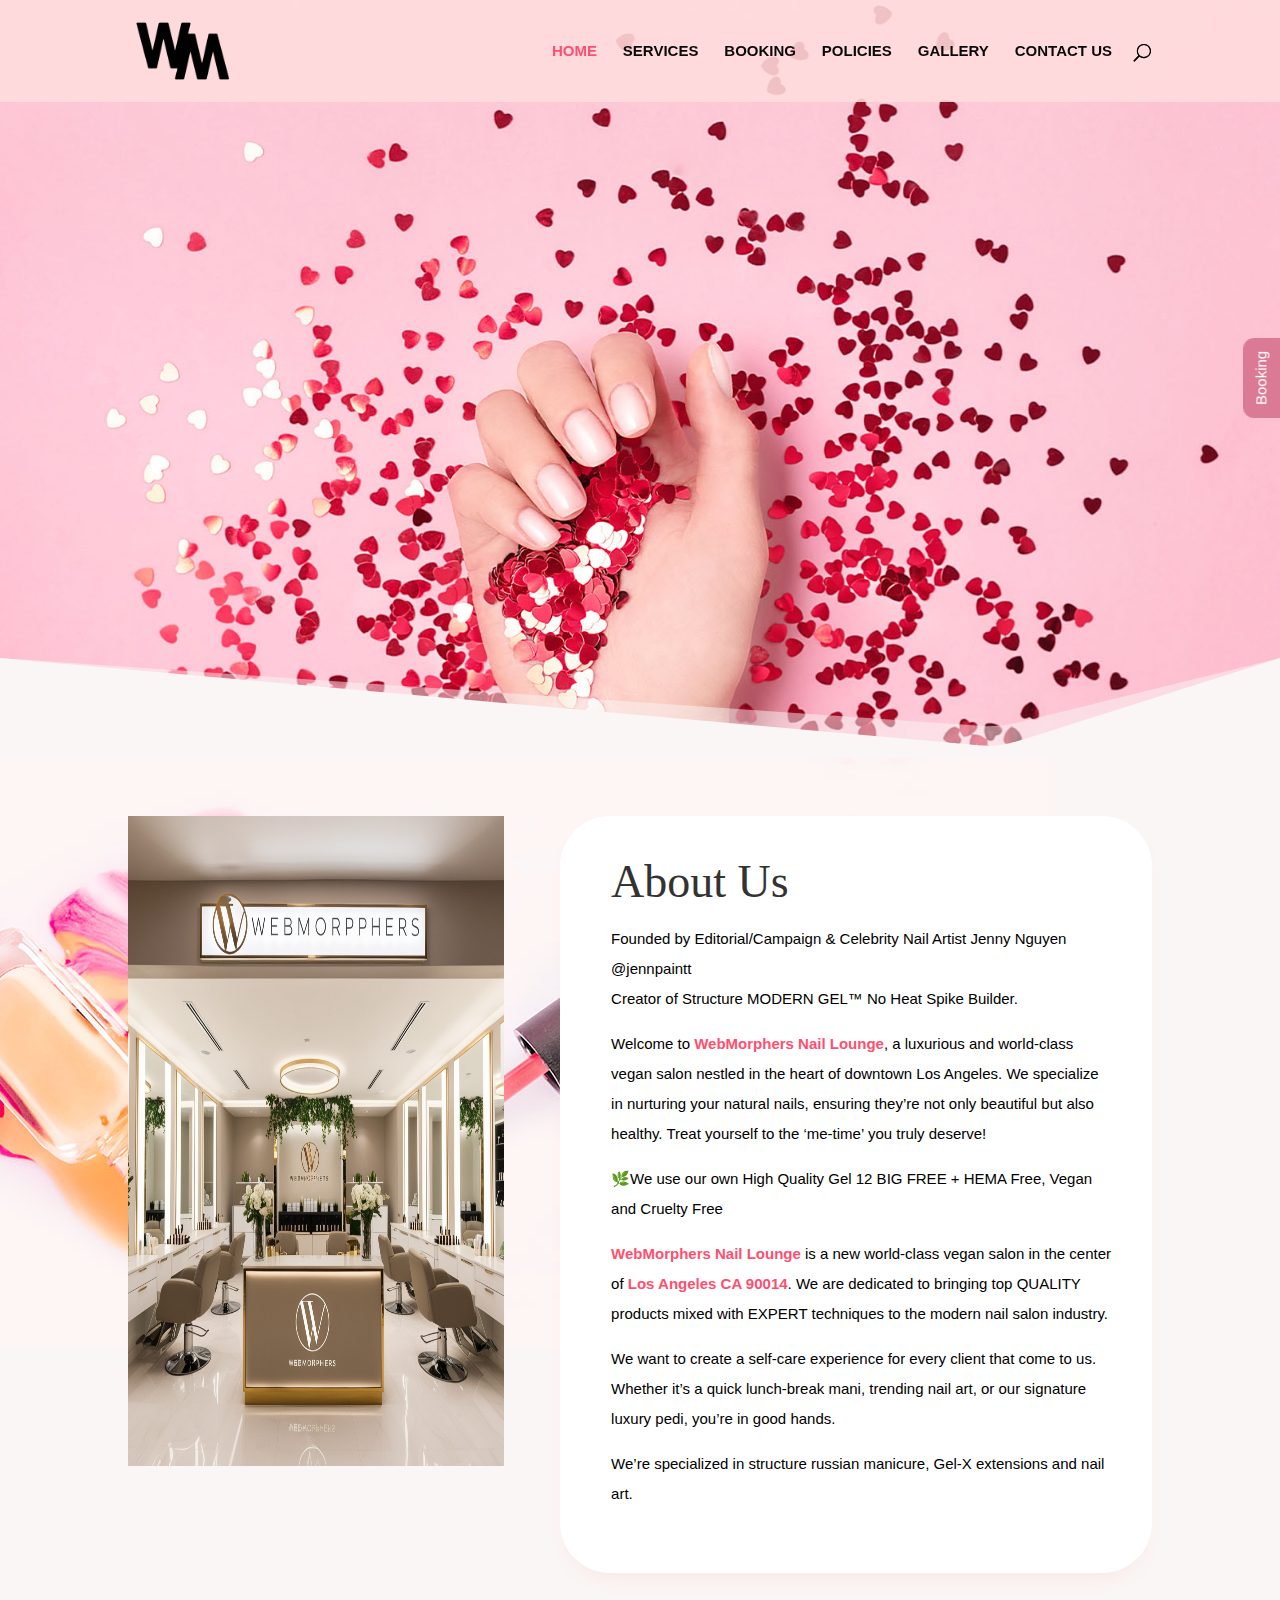
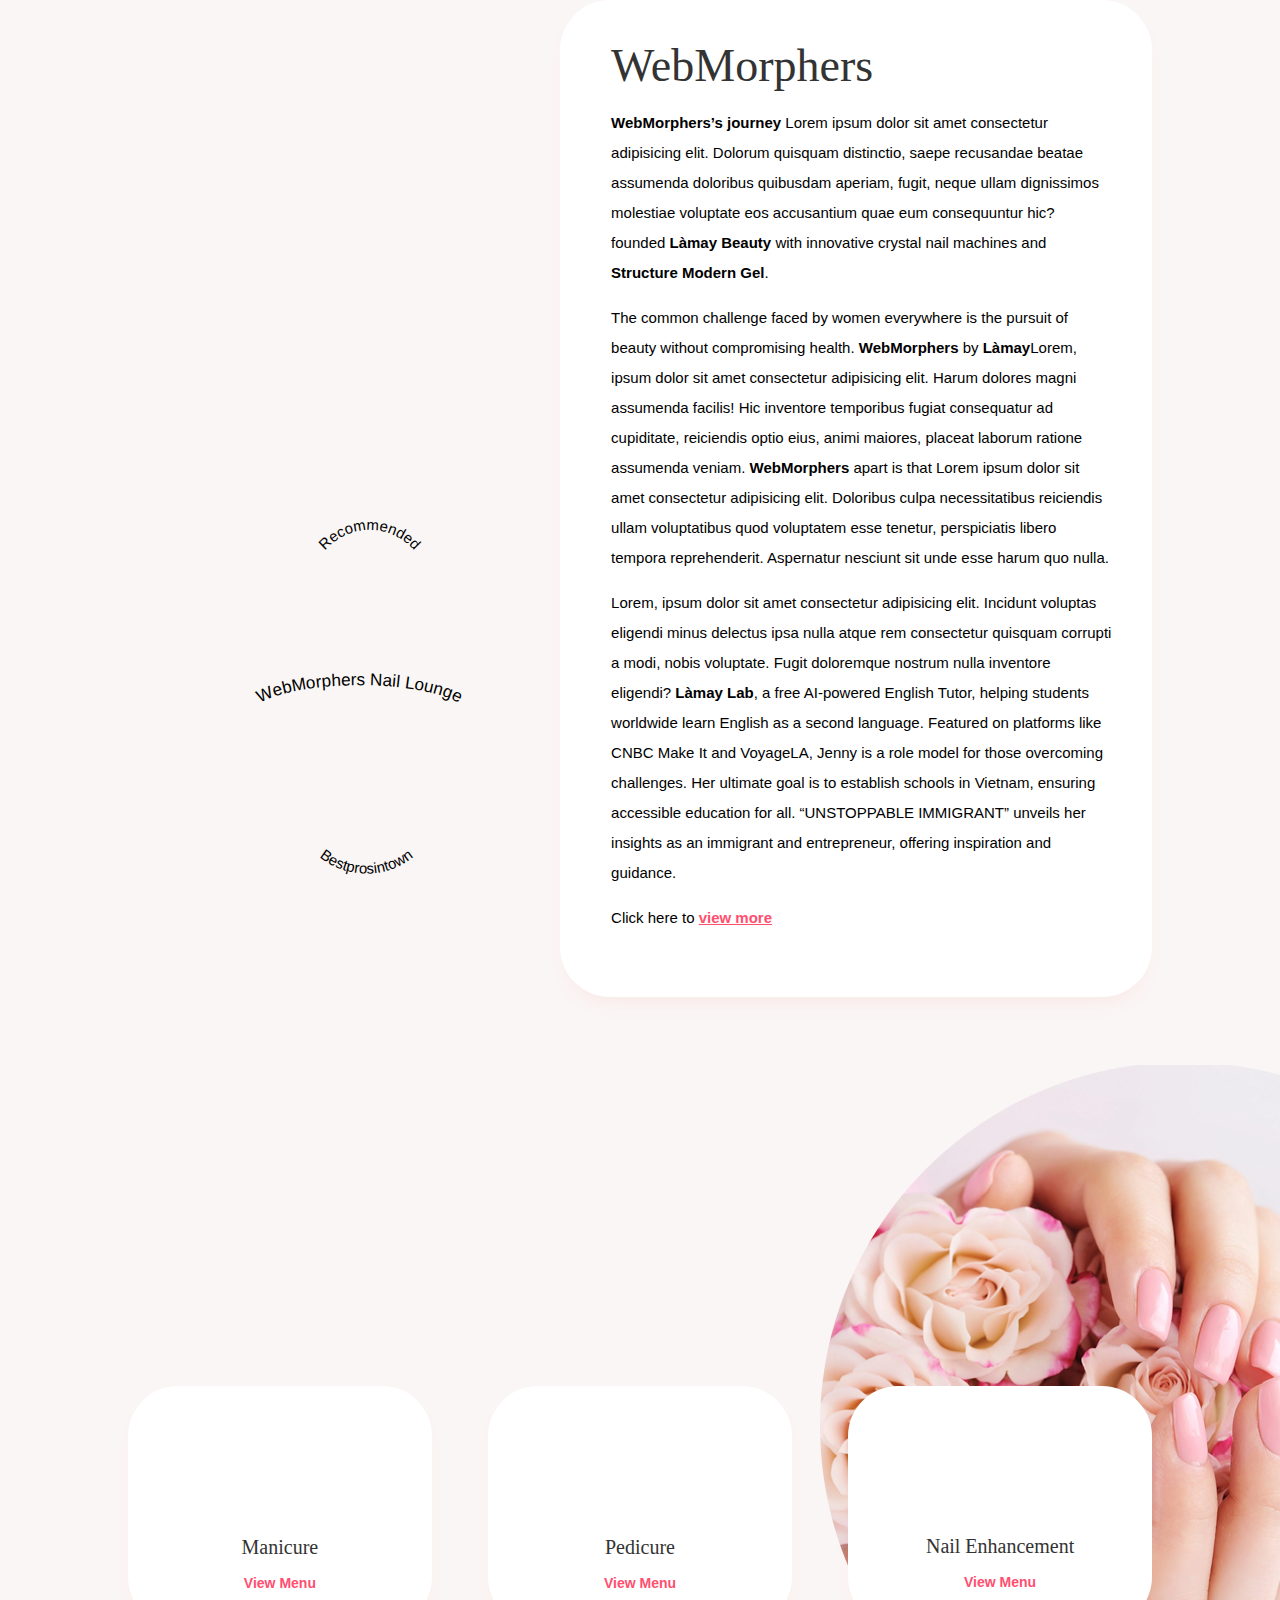
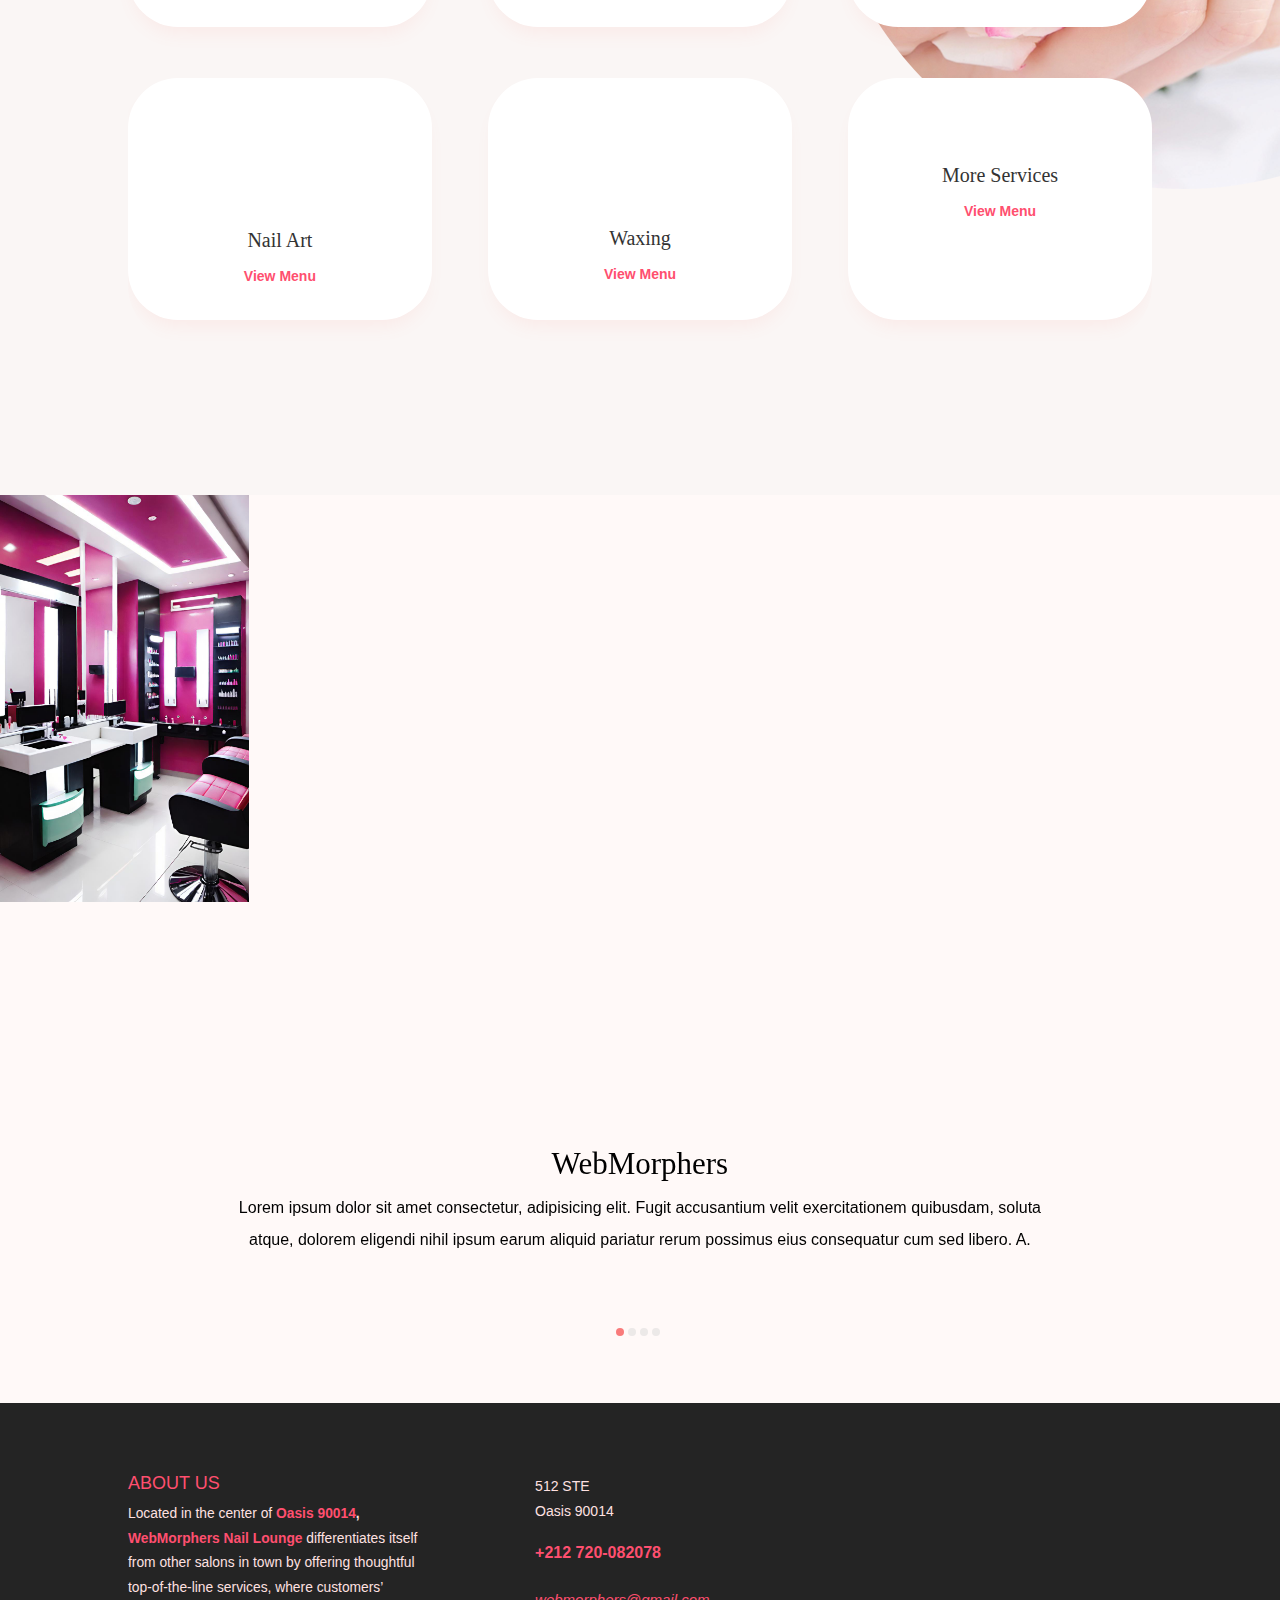
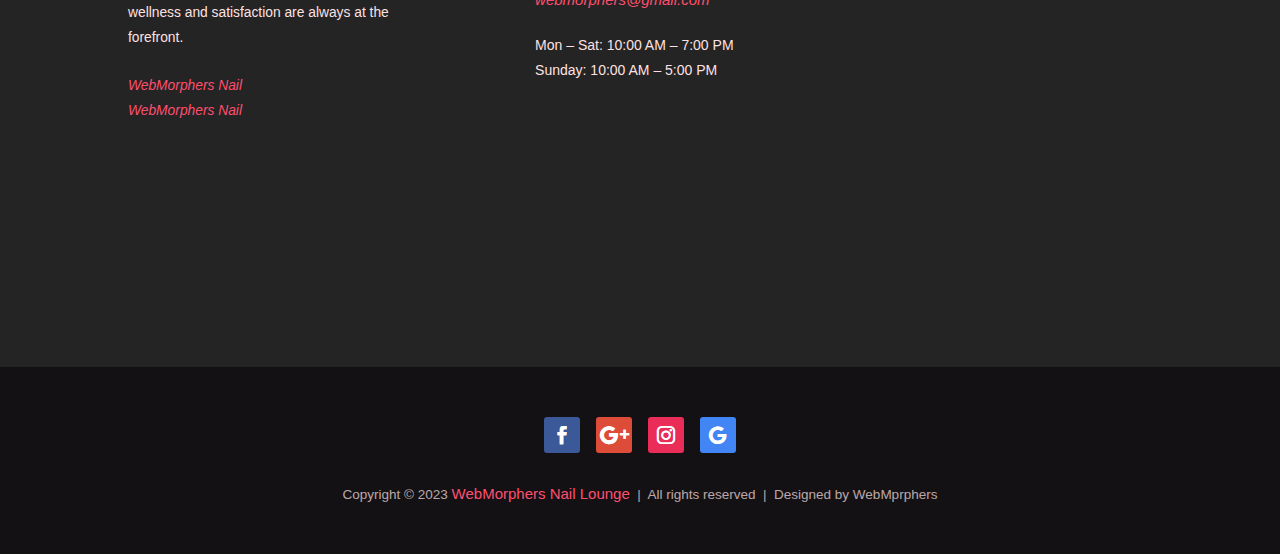
==== commit 2da80fb8: "Home + Services" ====
--- a/index.htm
+++ b/index.htm
@@ -6800,15 +6800,16 @@
                                 fetchpriority="high"
                                 decoding="async"
                                 width="1702"
-                                height="2560"
-                                src="wp-content/uploads/2023/10/about1-scaled.jpg"
+                                height="9000"
+                                src="wp-content/uploads/2023/09/Leonardo_Phoenix_Create_a_modern_and_stylish_beauty_salon_inte_1.jpg"
                                 alt=""
                                 title="about1"
+                                style="height: 650px"
                                 srcset="
-                                  wp-content/uploads/2023/10/about1-scaled.jpg    1702w,
-                                  wp-content/uploads/2023/10/about1-1280x1925.jpg 1280w,
-                                  wp-content/uploads/2023/10/about1-980x1474.jpg   980w,
-                                  wp-content/uploads/2023/10/about1-480x722.jpg    480w
+                                  wp-content/uploads/2023/09/Leonardo_Phoenix_Create_a_modern_and_stylish_beauty_salon_inte_1.jpg 1702w,
+                                  wp-content/uploads/2023/09/Leonardo_Phoenix_Create_a_modern_and_stylish_beauty_salon_inte_1.jpg 1280w,
+                                  wp-content/uploads/2023/09/Leonardo_Phoenix_Create_a_modern_and_stylish_beauty_salon_inte_1.jpg  980w,
+                                  wp-content/uploads/2023/09/Leonardo_Phoenix_Create_a_modern_and_stylish_beauty_salon_inte_1.jpg  480w
                                 "
                                 sizes="(min-width: 0px) and (max-width: 480px) 480px, (min-width: 481px) and (max-width: 980px) 980px, (min-width: 981px) and (max-width: 1280px) 1280px, (min-width: 1281px) 1702px, 100vw"
                                 class="wp-image-226949"
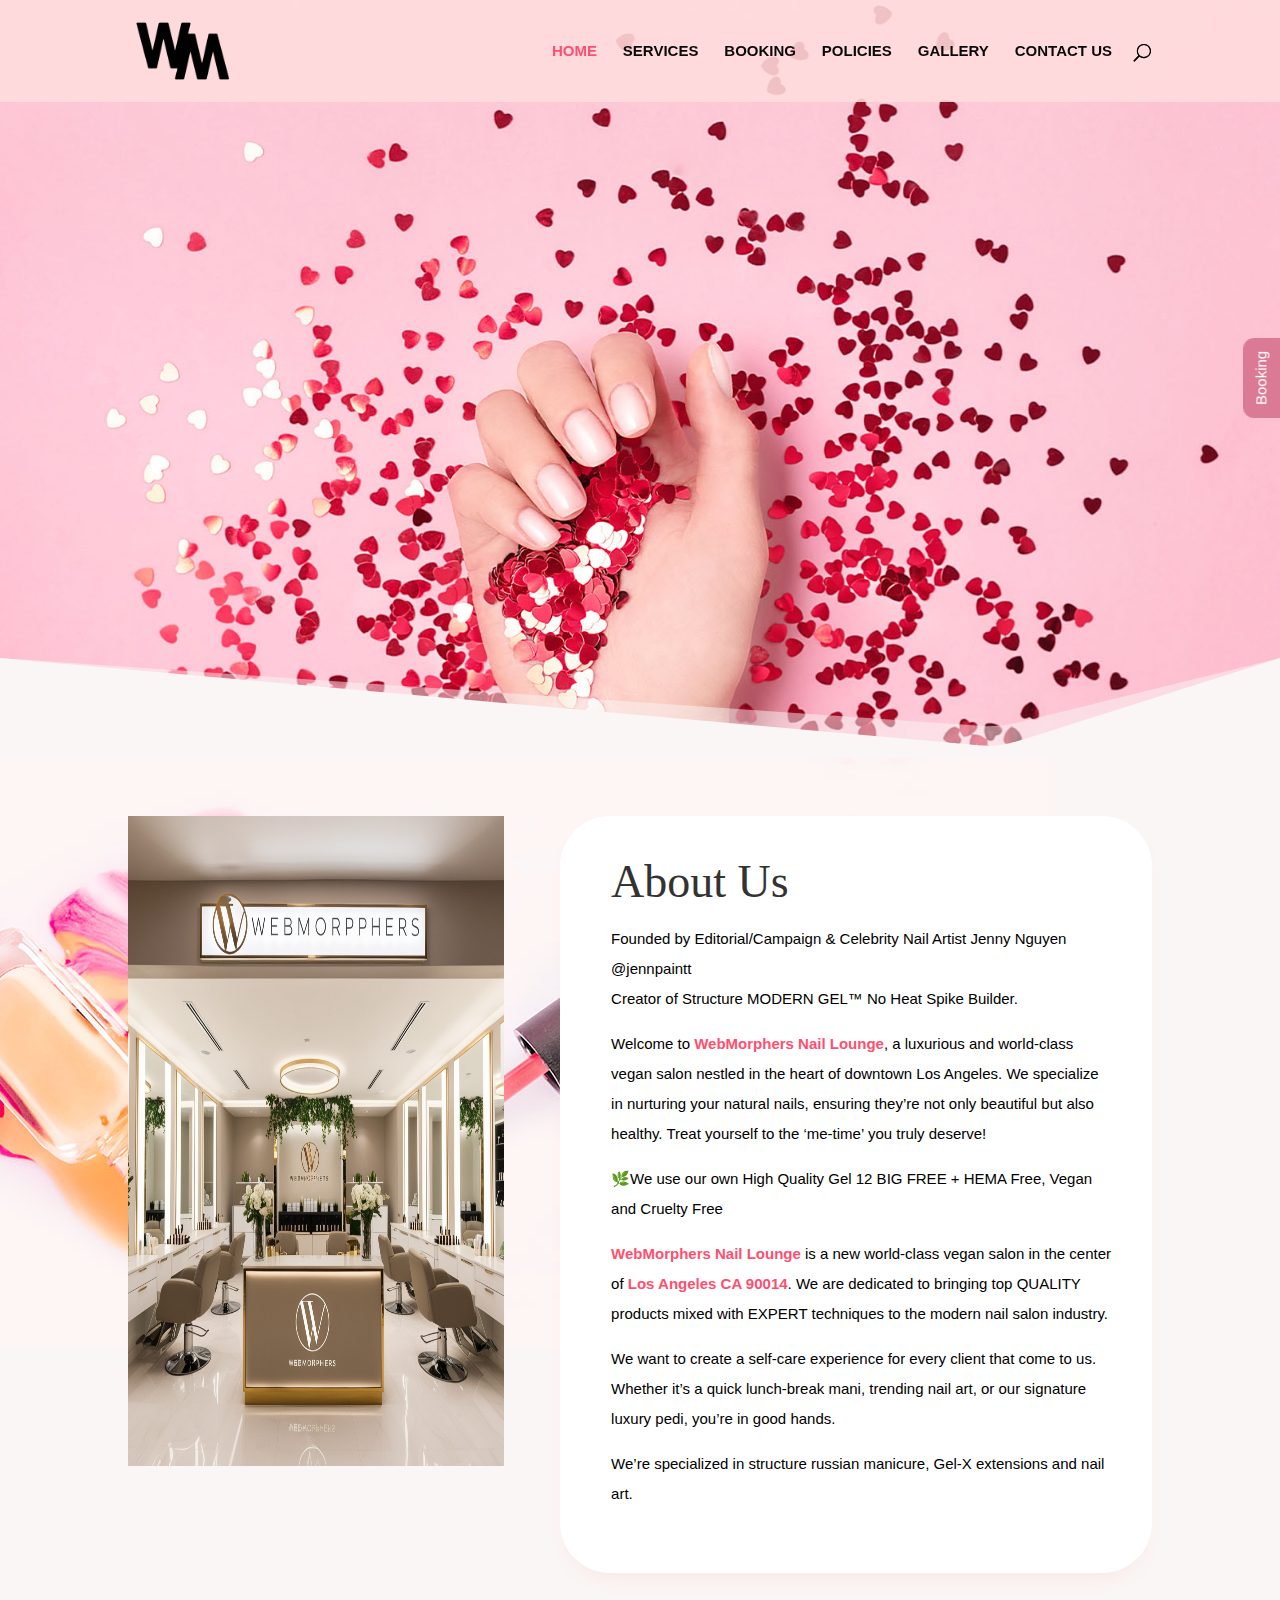
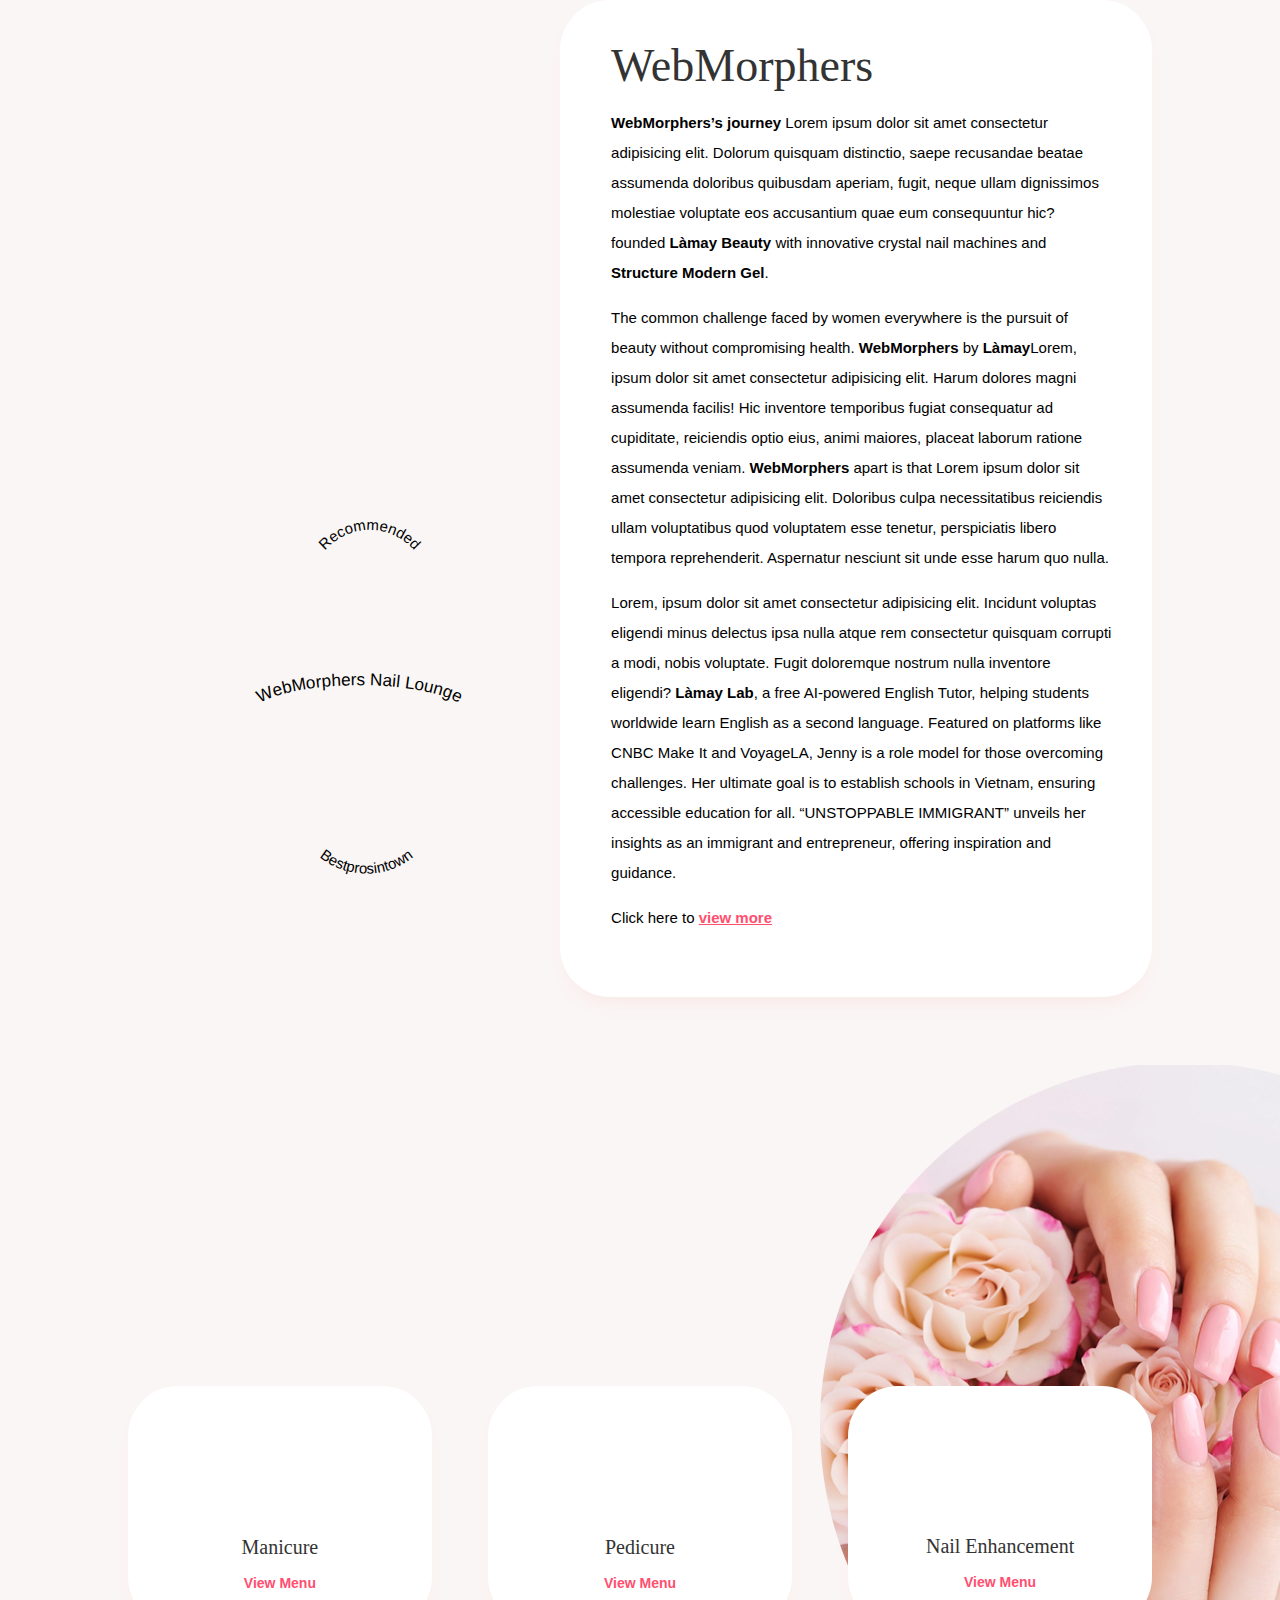
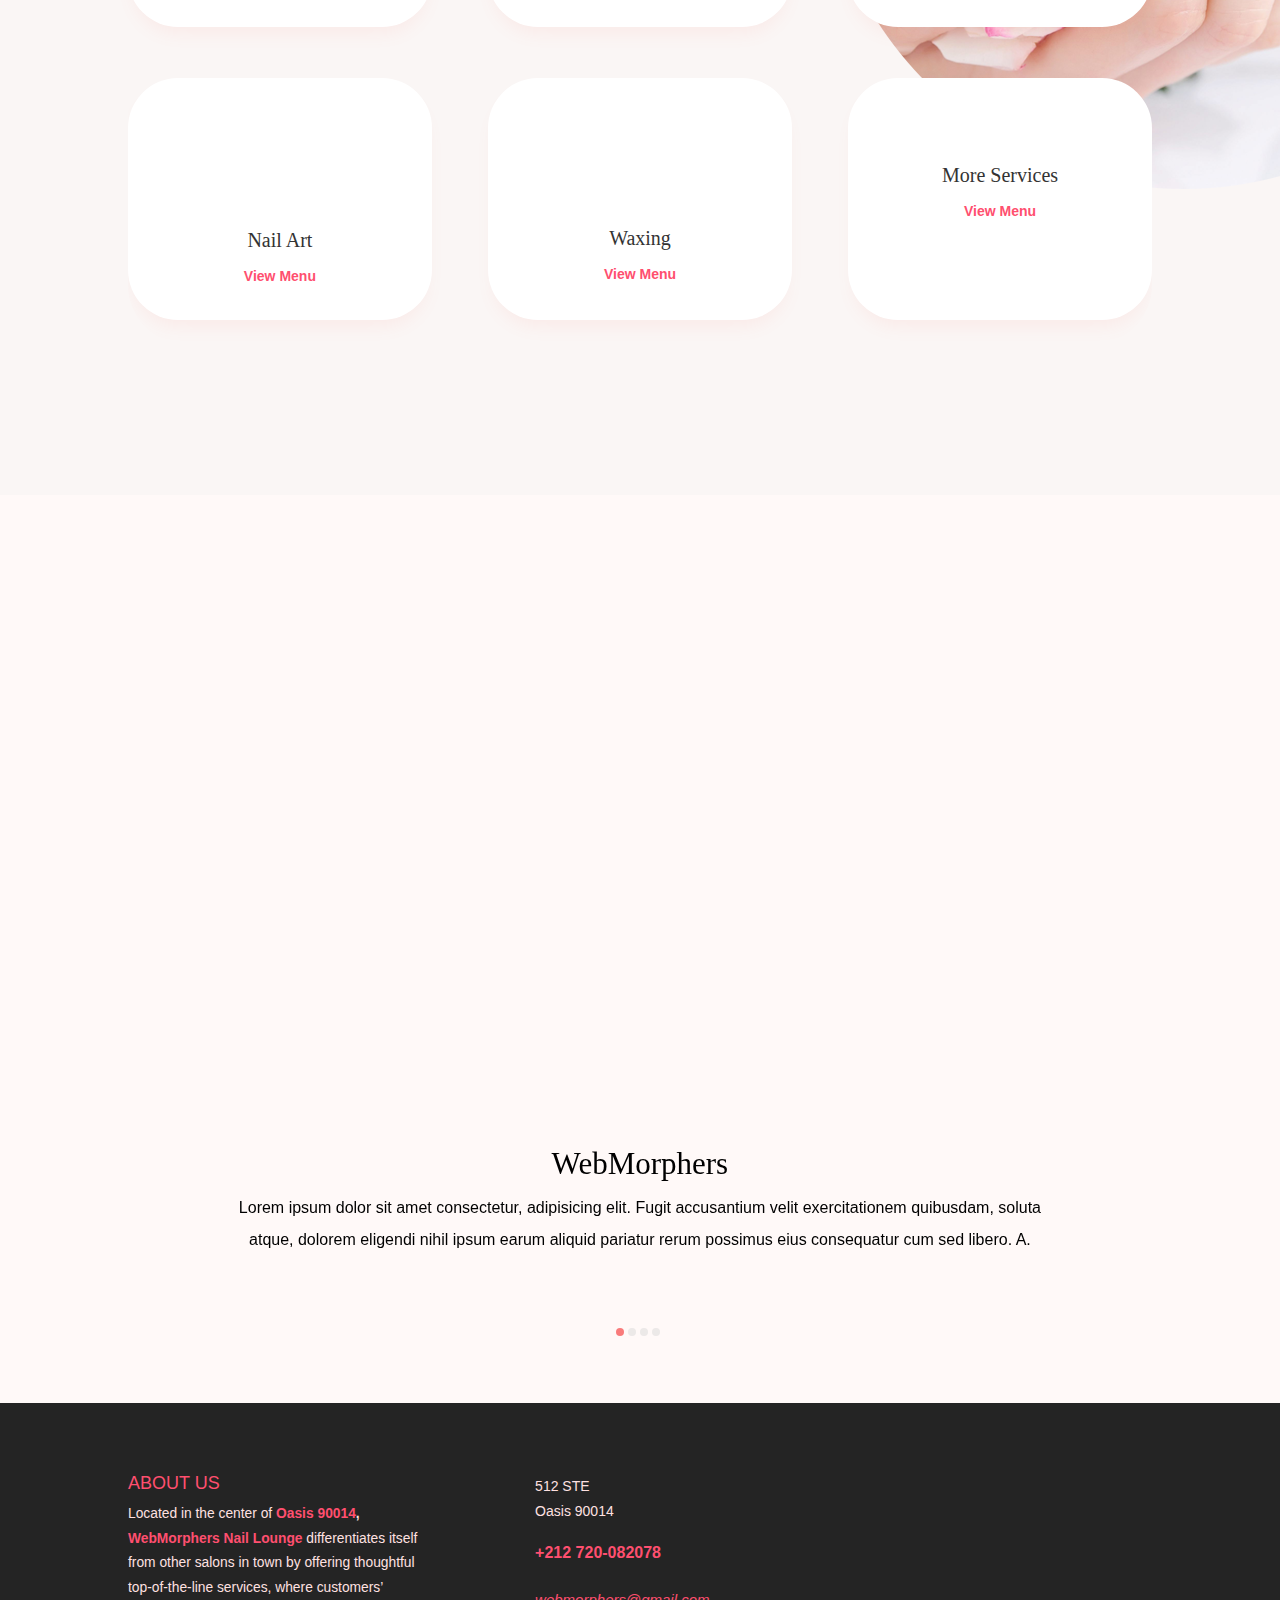
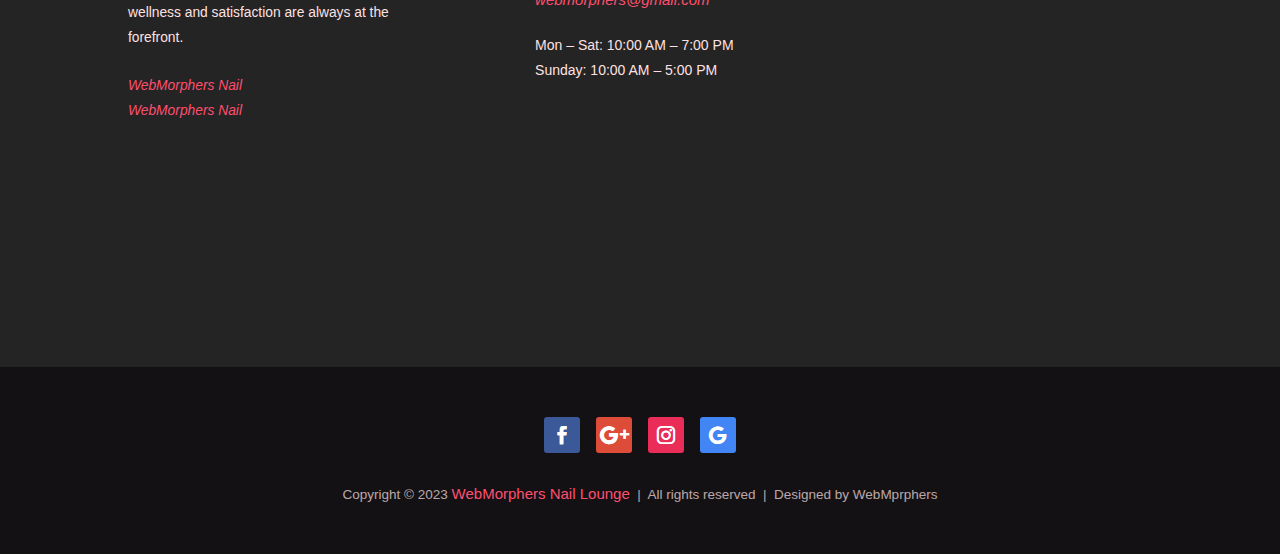
==== commit c6a0a7d2: "dvdvrvfr" ====
--- a/index.htm
+++ b/index.htm
@@ -663,8 +663,7 @@
 Author URI: http://www.elegantthemes.com
 License: GNU General Public License v2
 License URI: http://www.gnu.org/licenses/gpl-2.0.html
-*/
-
+*/ 
       a,
       abbr,
       acronym,
@@ -7851,7 +7850,7 @@
                         class="et_pb_social_media_follow_network_1_tb_footer et_pb_social_icon et_pb_social_network_link et-social-google-plus"
                       >
                         <a
-                          href="https://goo.gl/maps/hTTGikTNKauQBskz8"
+                          href="https://maps.app.goo.gl/Cd2yvf2ThjDvpeXd7"
                           class="icon et_pb_with_border"
                           title="Follow on google-plus"
                           target="_blank"
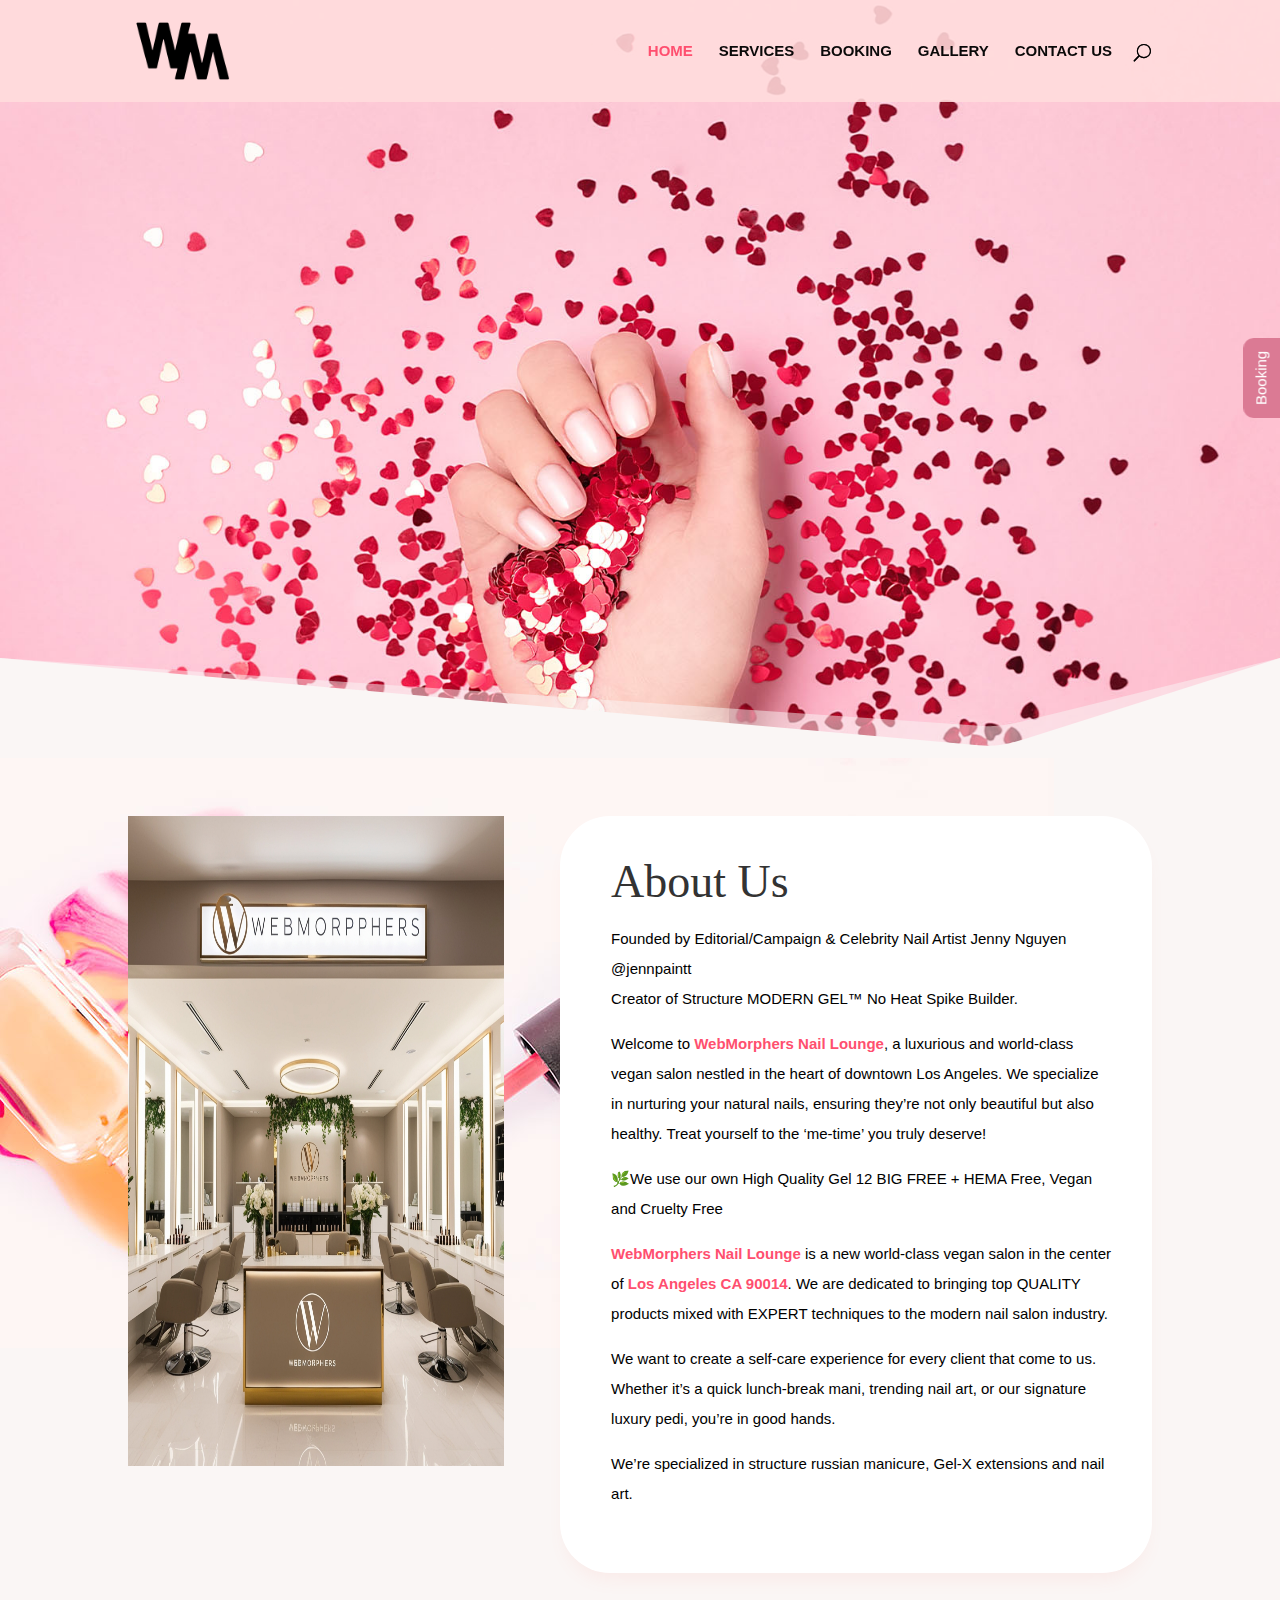
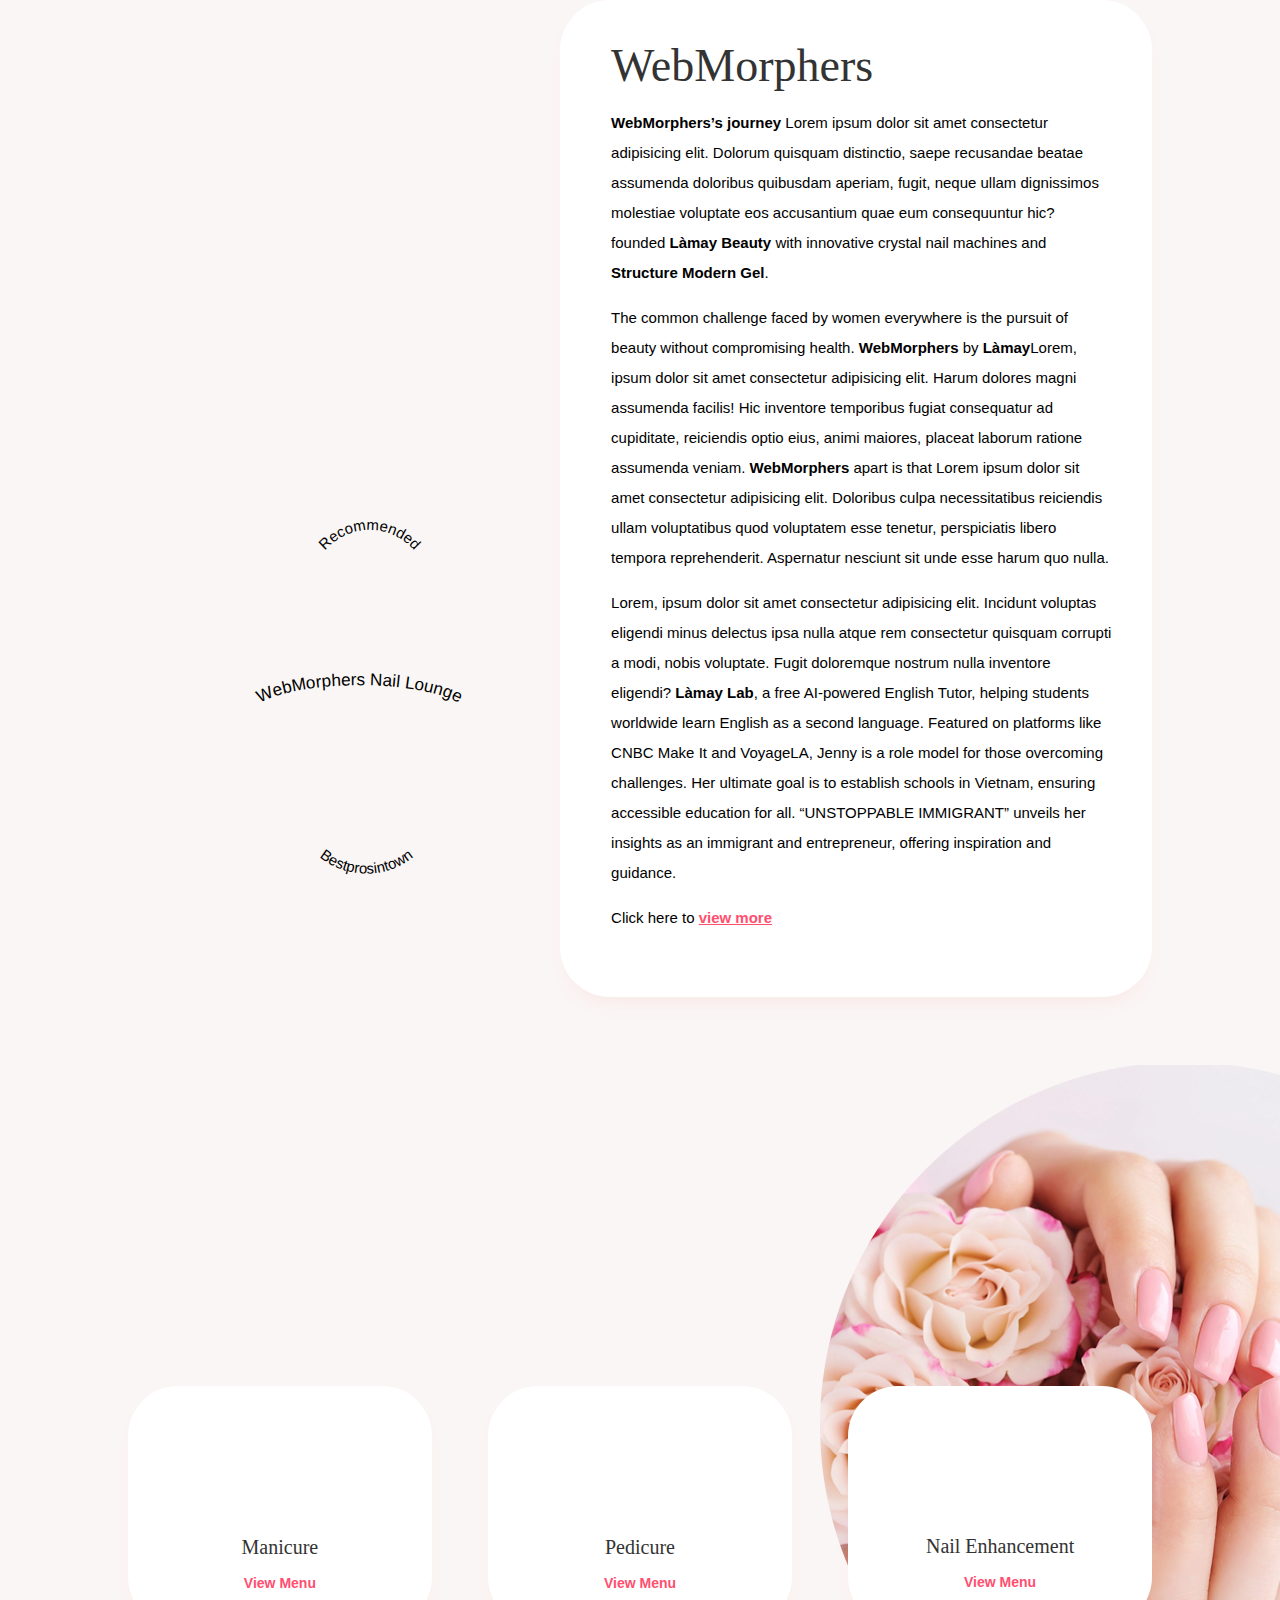
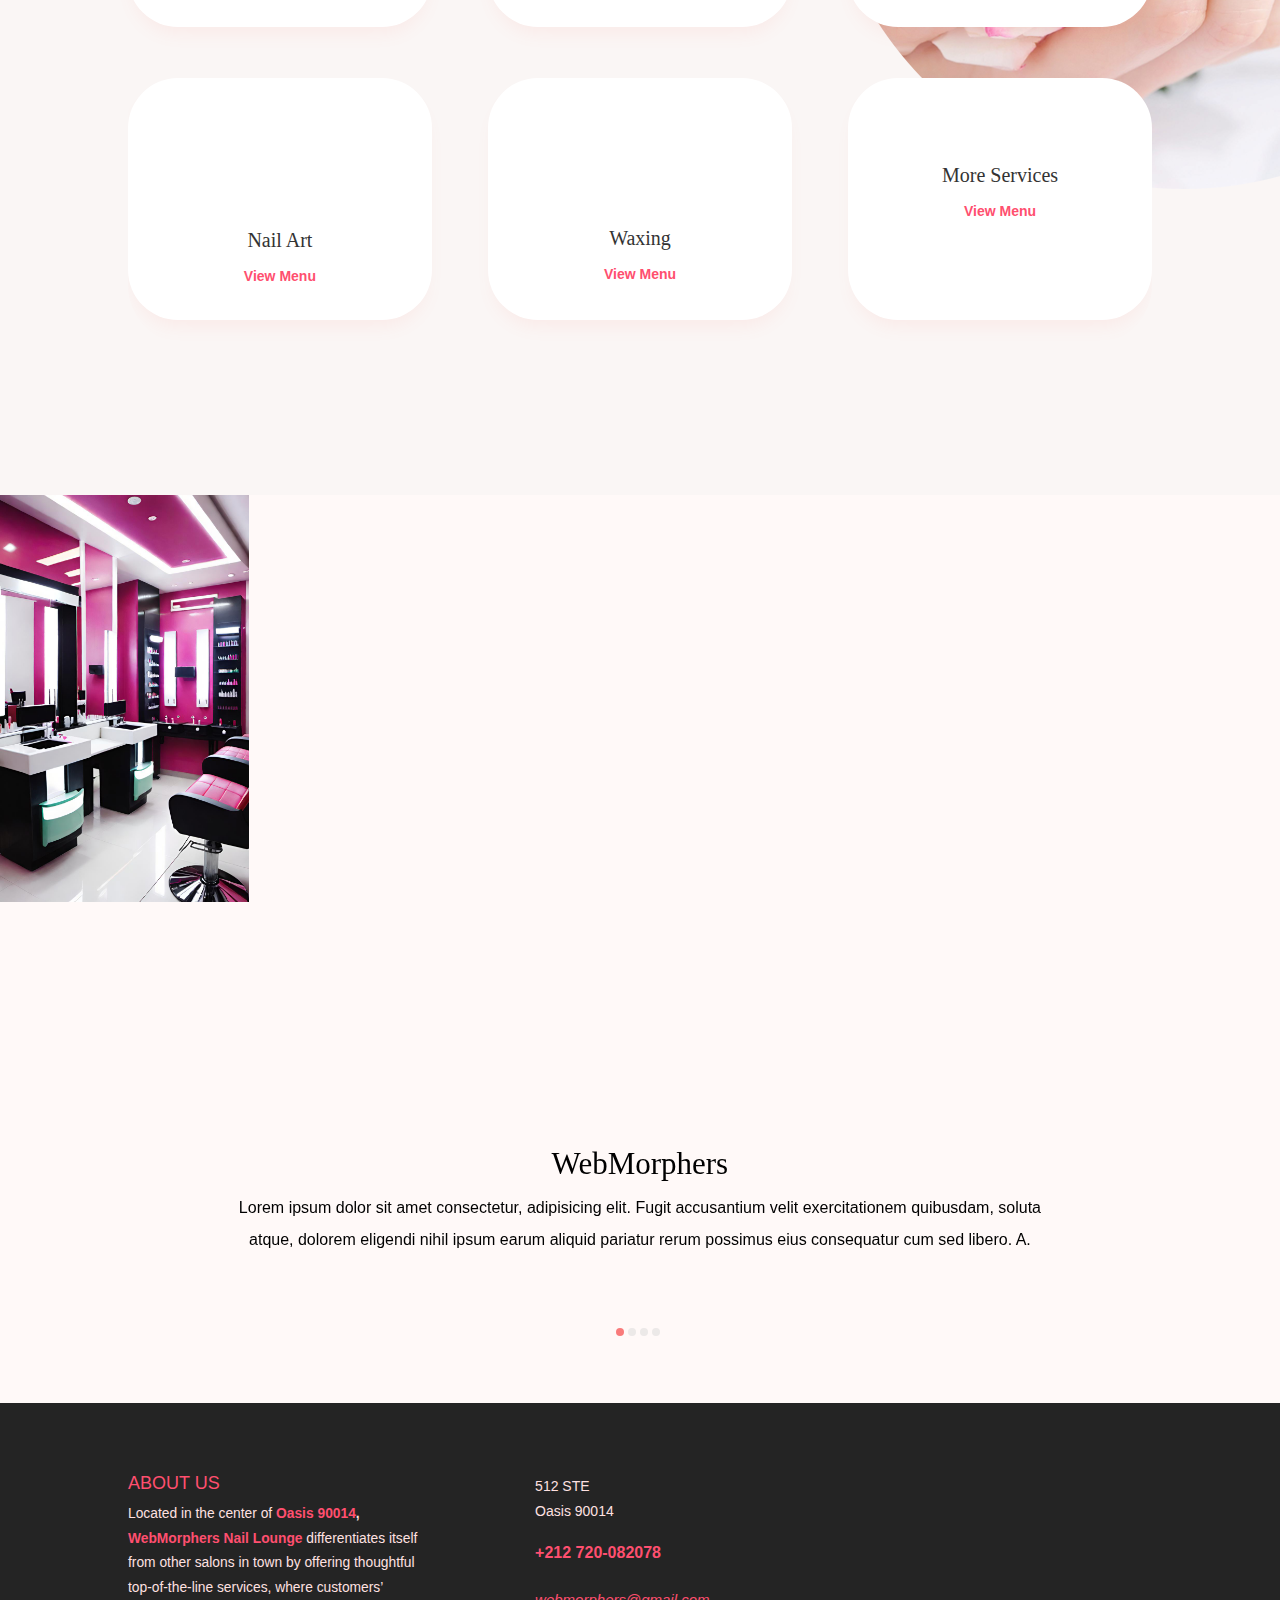
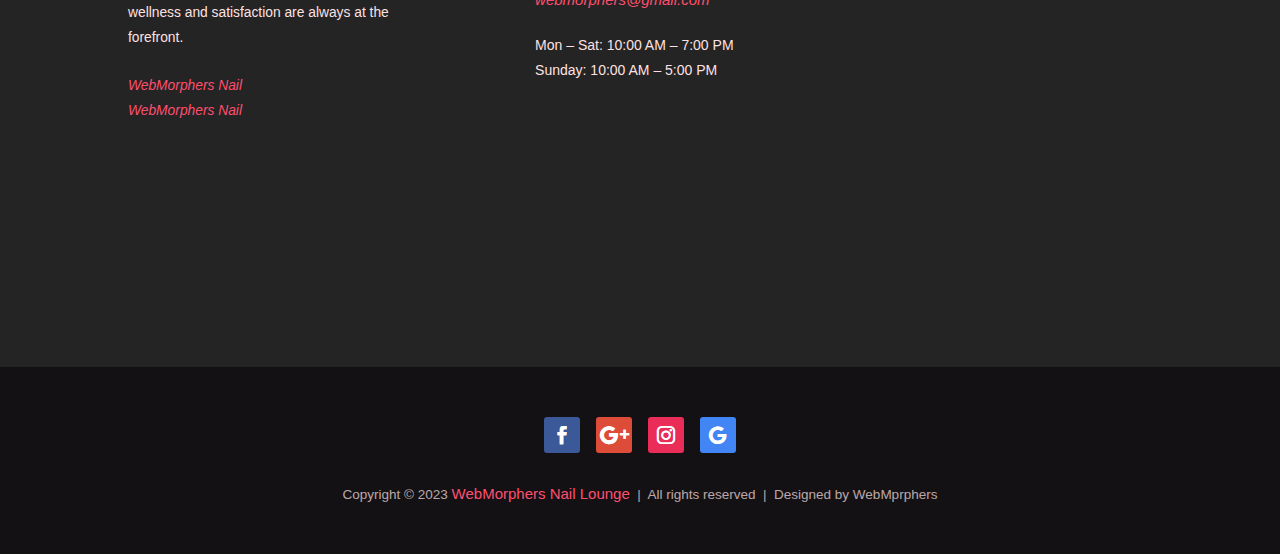
==== commit 8dde9eb4: "k" ====
--- a/index.htm
+++ b/index.htm
@@ -3,9 +3,7 @@
   <head>
     <meta charset="UTF-8" />
     <meta name="keywords" content="Best Nail salon" />
-    <meta http-equiv="X-UA-Compatible" content="IE=edge" />
-    <link rel="pingback" href="https://jennpaintt.com/xmlrpc.php" />
-
+    <meta http-equiv="X-UA-Compatible" content="IE=edge" /> 
     <script type="text/javascript">
       document.documentElement.className = "js";
     </script>
@@ -58,13 +56,13 @@
     <link
       rel="alternate"
       type="application/rss+xml"
-      title="Oasis 2009 |WebMorphers Nail Lounge | Oasis 90014 &raquo; Feed"
+      title="Oasis 2009 | WebMorphers Nail Lounge | Oasis 90014 &raquo; Feed"
       href="feed/index.htm"
     />
     <link
       rel="alternate"
       type="application/rss+xml"
-      title="Nail Salon 90014 |WebMorphers Nail Lounge | Oasis 90014 &raquo; Comments Feed"
+      title="Nail Salon 90014 | WebMorphers Nail Lounge | Oasis 90014 &raquo; Comments Feed"
       href="comments/feed/index.htm"
     />
     <meta content="Divi v.4.25.2" name="generator" />
@@ -6277,10 +6275,7 @@
       rel="apple-touch-icon"
       href="wp-content/uploads/2023/09/blacklogo.png"
     />
-    <meta
-      name="msapplication-TileImage"
-      content="https://jennpaintt.com/wp-content/uploads/2023/09/blacklogo"
-    />
+     
     <style id="et-critical-inline-css">
       #et_search_icon:hover,
       .mobile_menu_bar:before,
@@ -6686,13 +6681,8 @@
                   <li
                     class="menu-item menu-item-type-post_type menu-item-object-page menu-item-226894"
                   >
-                    <a href="booking/index.htm">Booking</a>
-                  </li>
-                  <li
-                    class="menu-item menu-item-type-post_type menu-item-object-page menu-item-227049"
-                  >
-                    <a href="policies/index.htm">Policies</a>
-                  </li>
+                    <a href="https://www.fresha.com/a/webmorphers-tanger-tangier-tanger-port-med-sd66djj1/all-offer?menu=true&pId=1344295" target="_blank">Booking</a>
+                  </li> 
                   <li
                     class="menu-item menu-item-type-post_type menu-item-object-page menu-item-168"
                   >
@@ -8020,7 +8010,8 @@
       ];
     </script>
     <a
-      href="booking/index.htm"
+      href="https://www.fresha.com/a/webmorphers-tanger-tangier-tanger-port-med-sd66djj1/all-offer?menu=true&pId=1344295"
+      target="_blank"
       id="rum_sst_tab"
       class="rum_sst_contents rum_sst_right"
       >Booking</a
